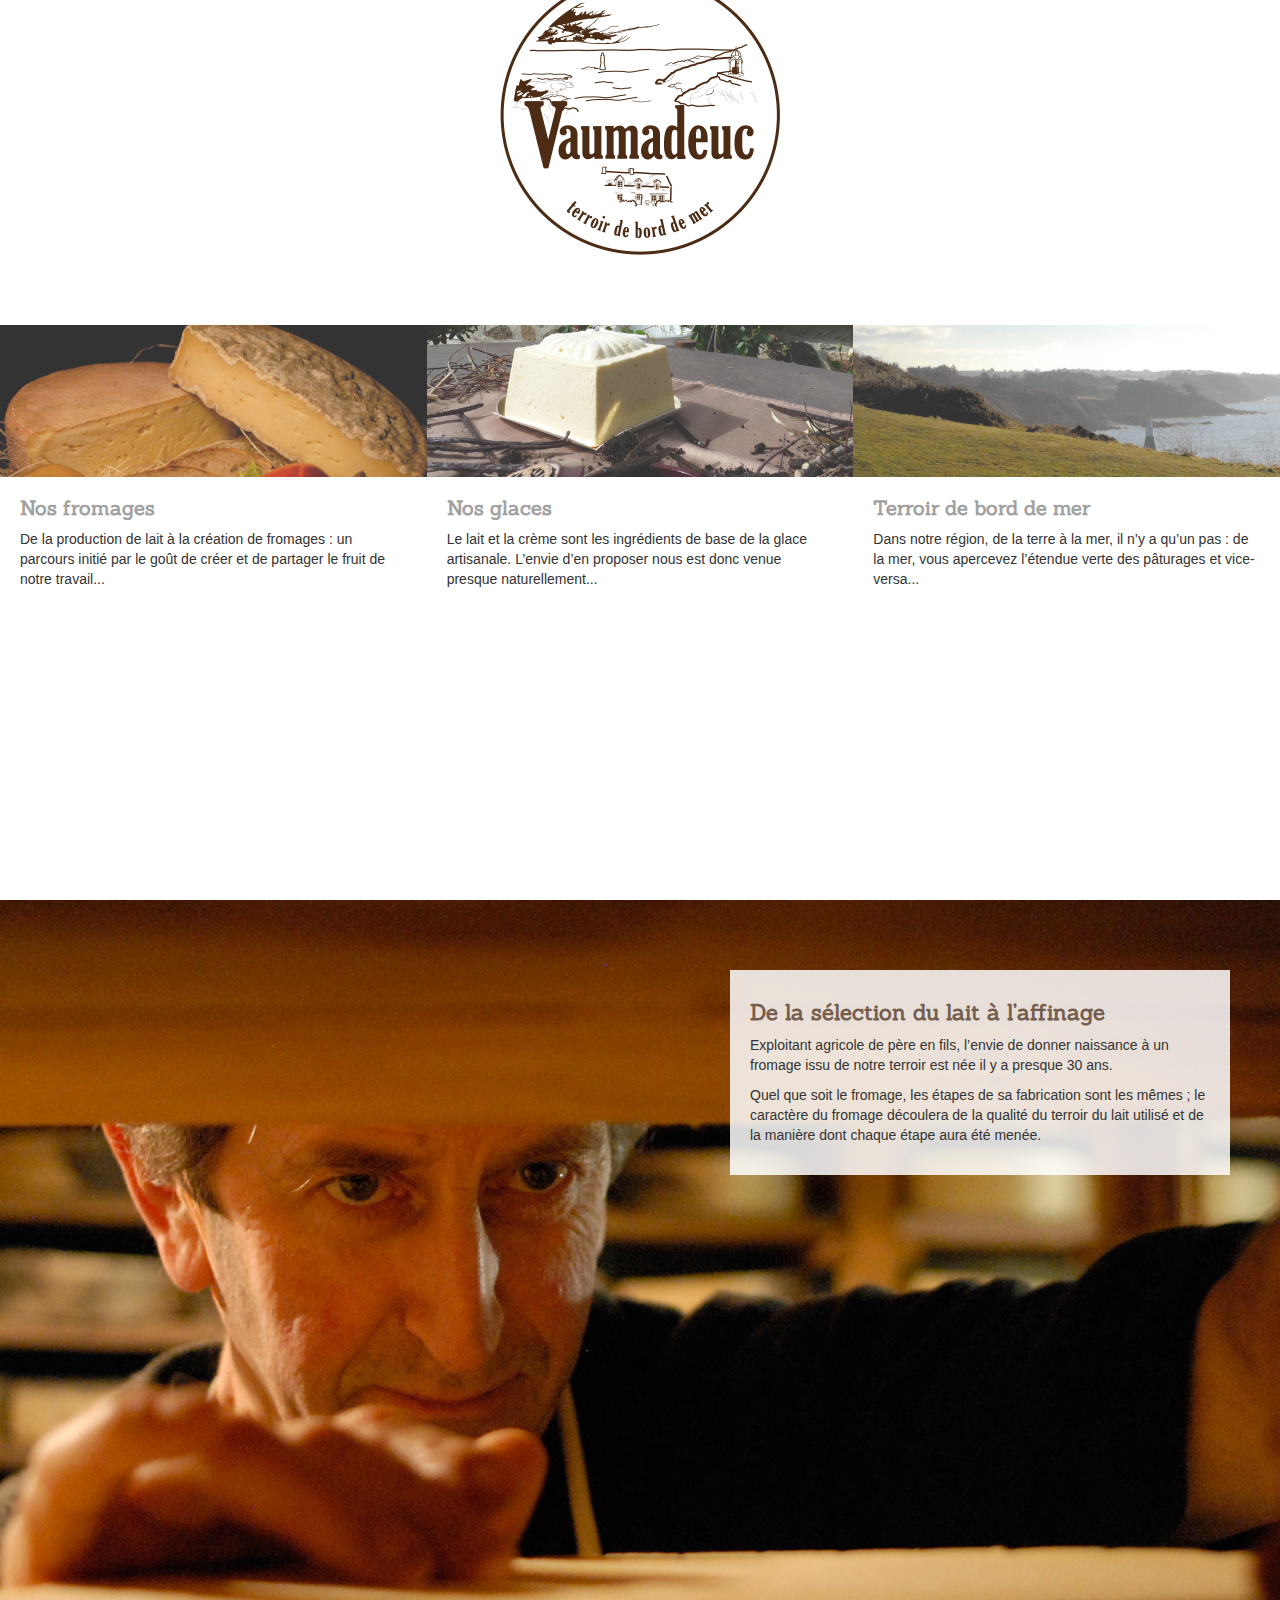
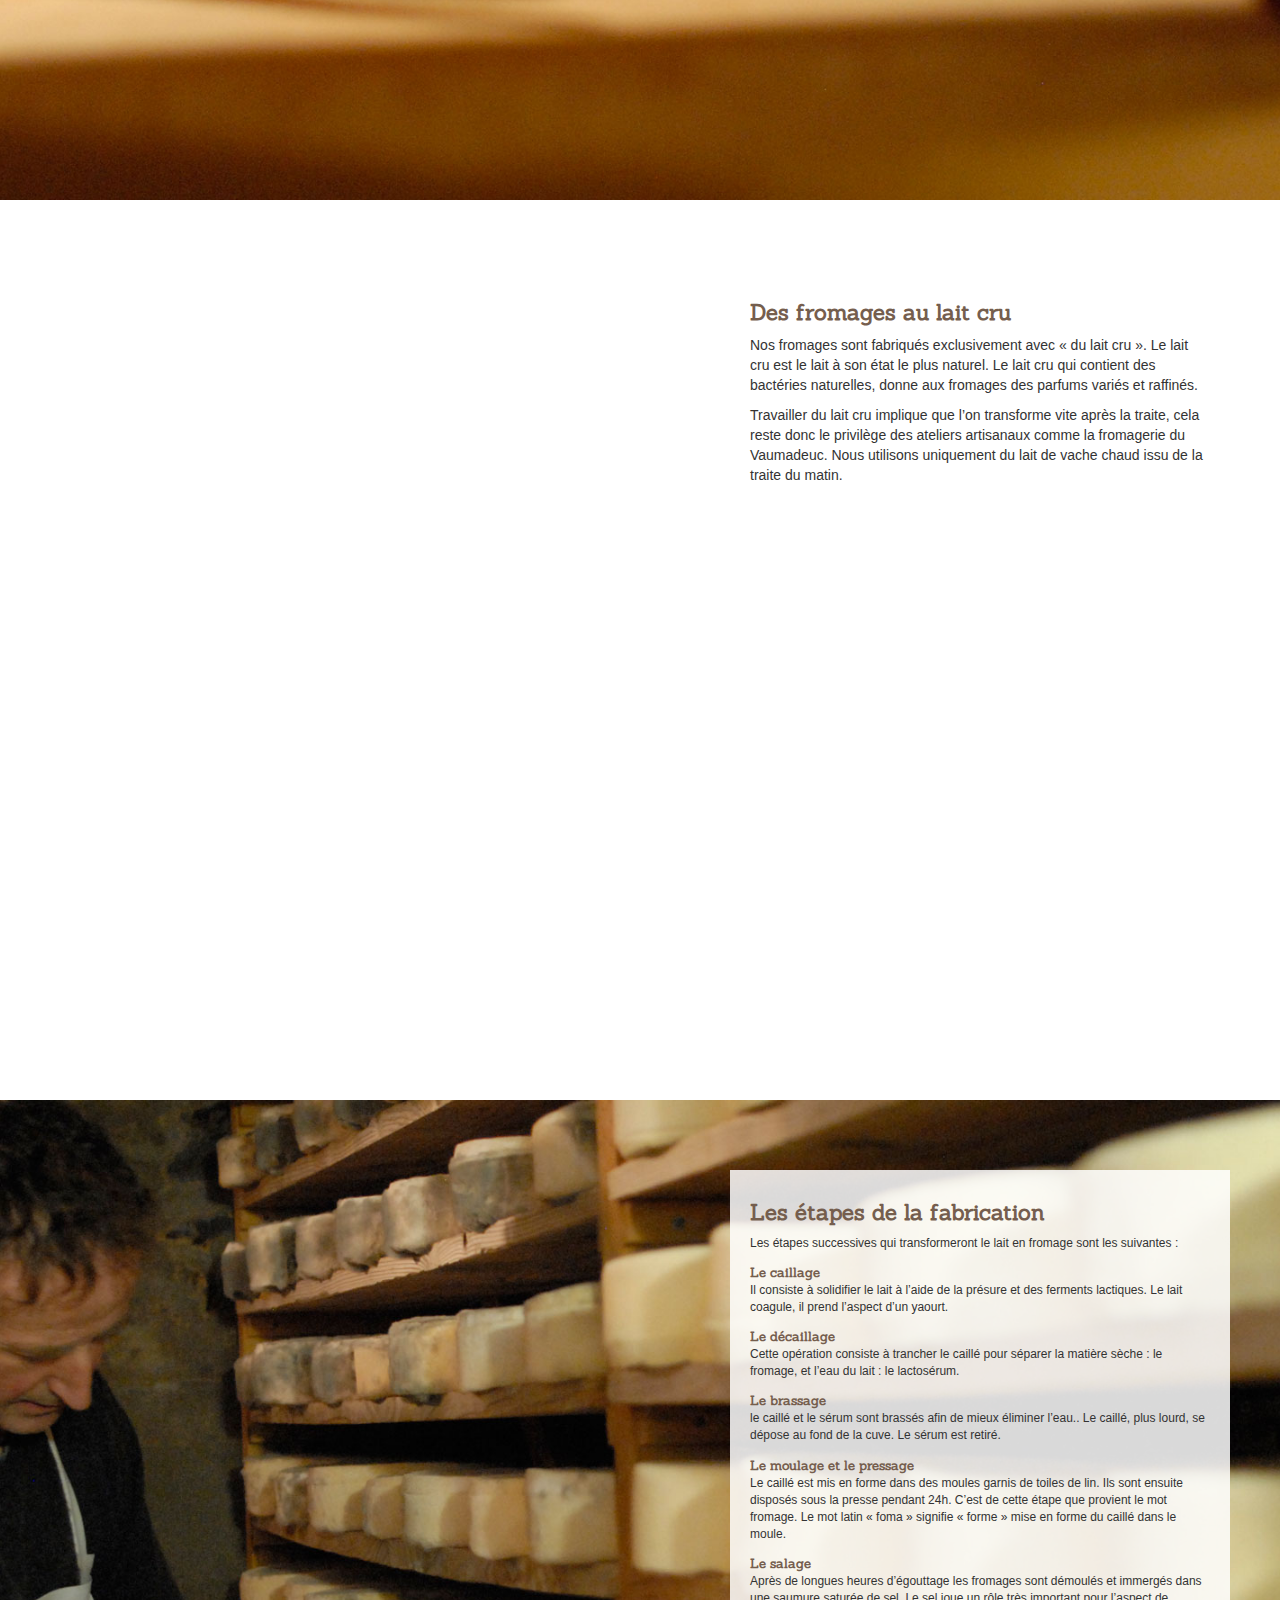
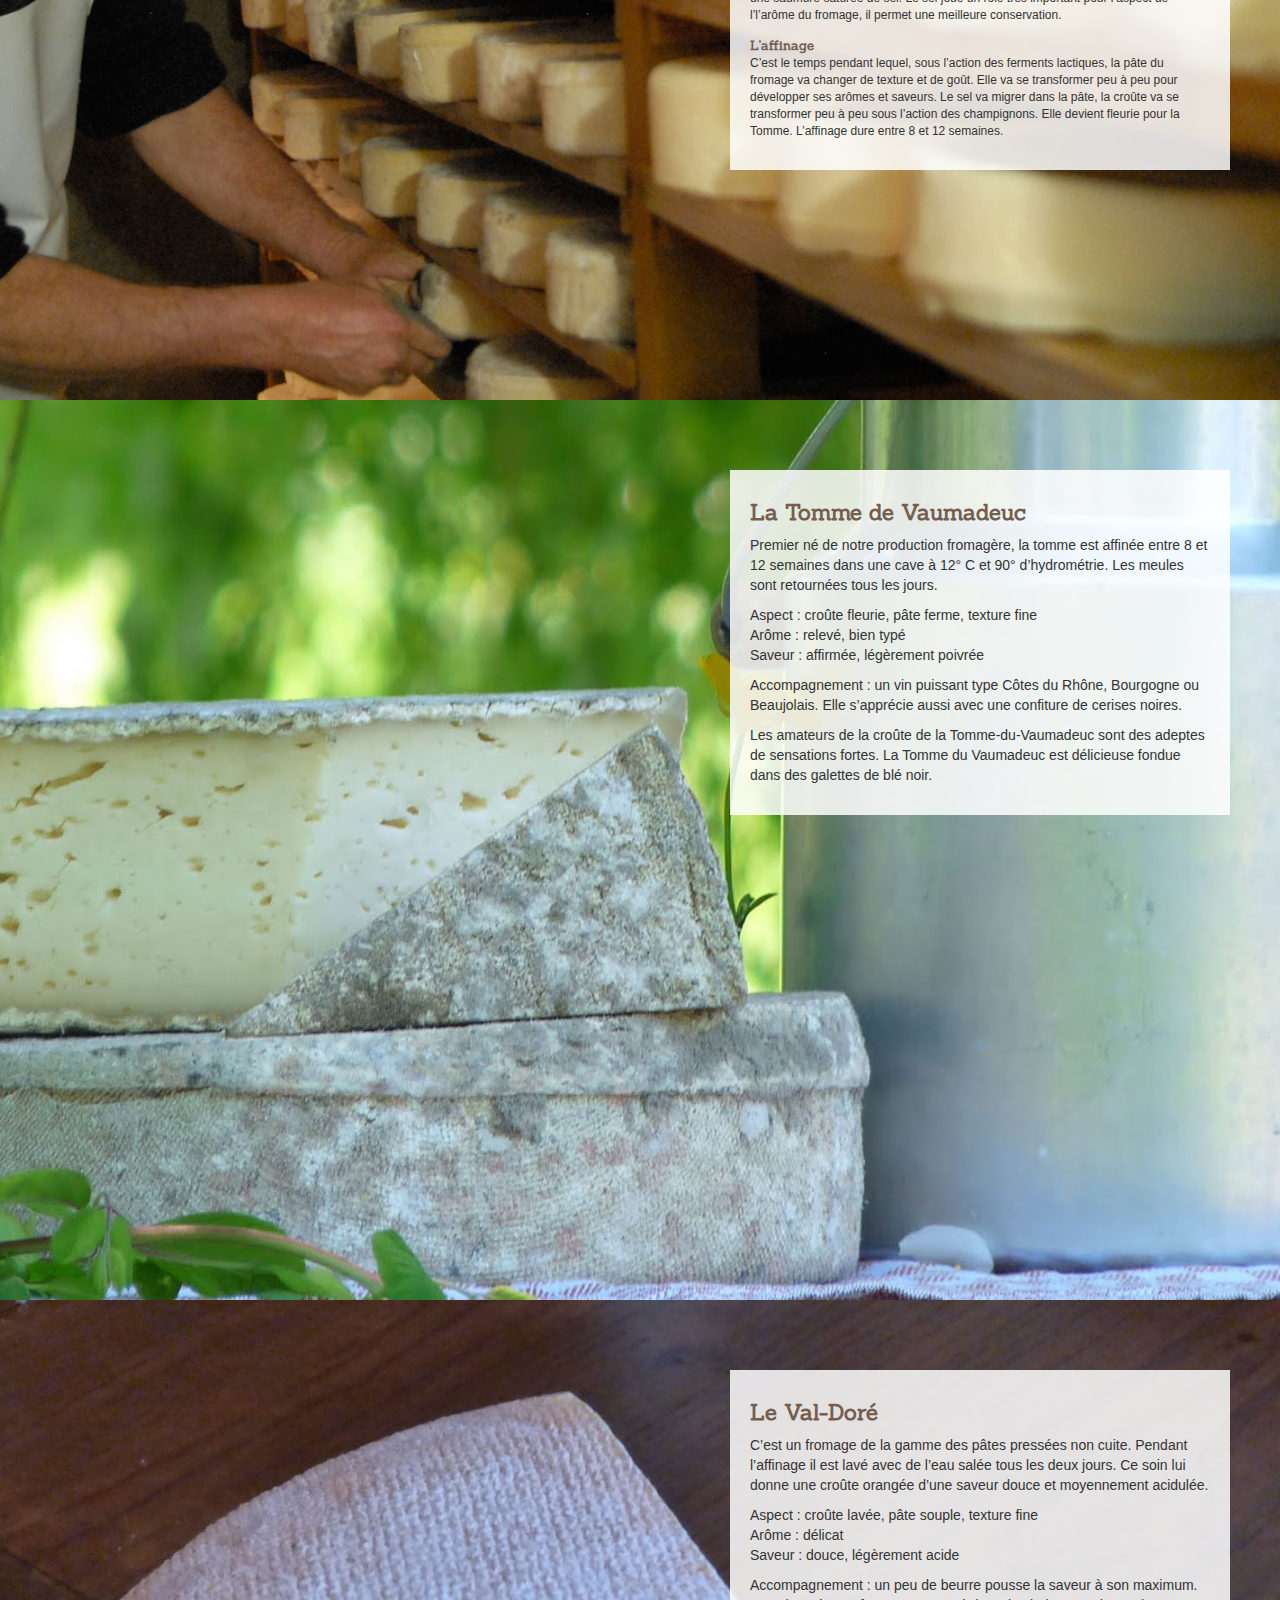
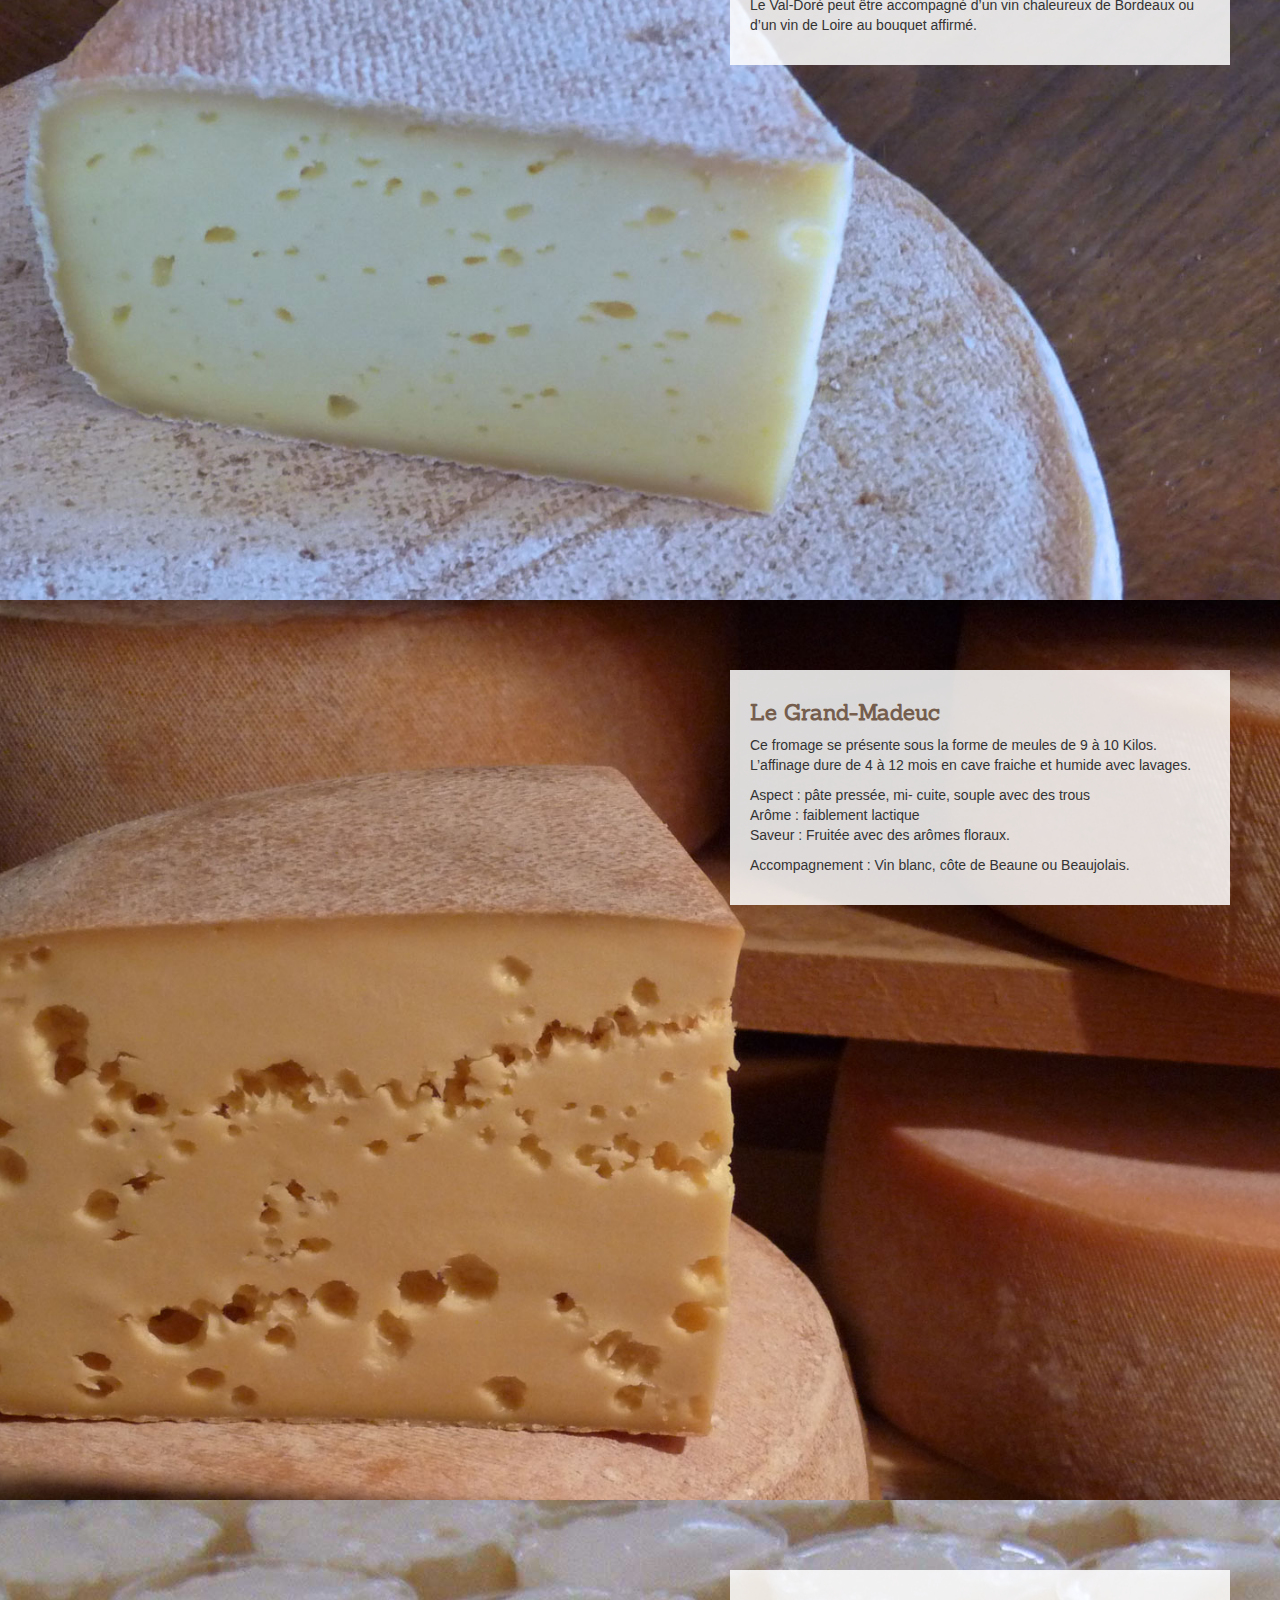
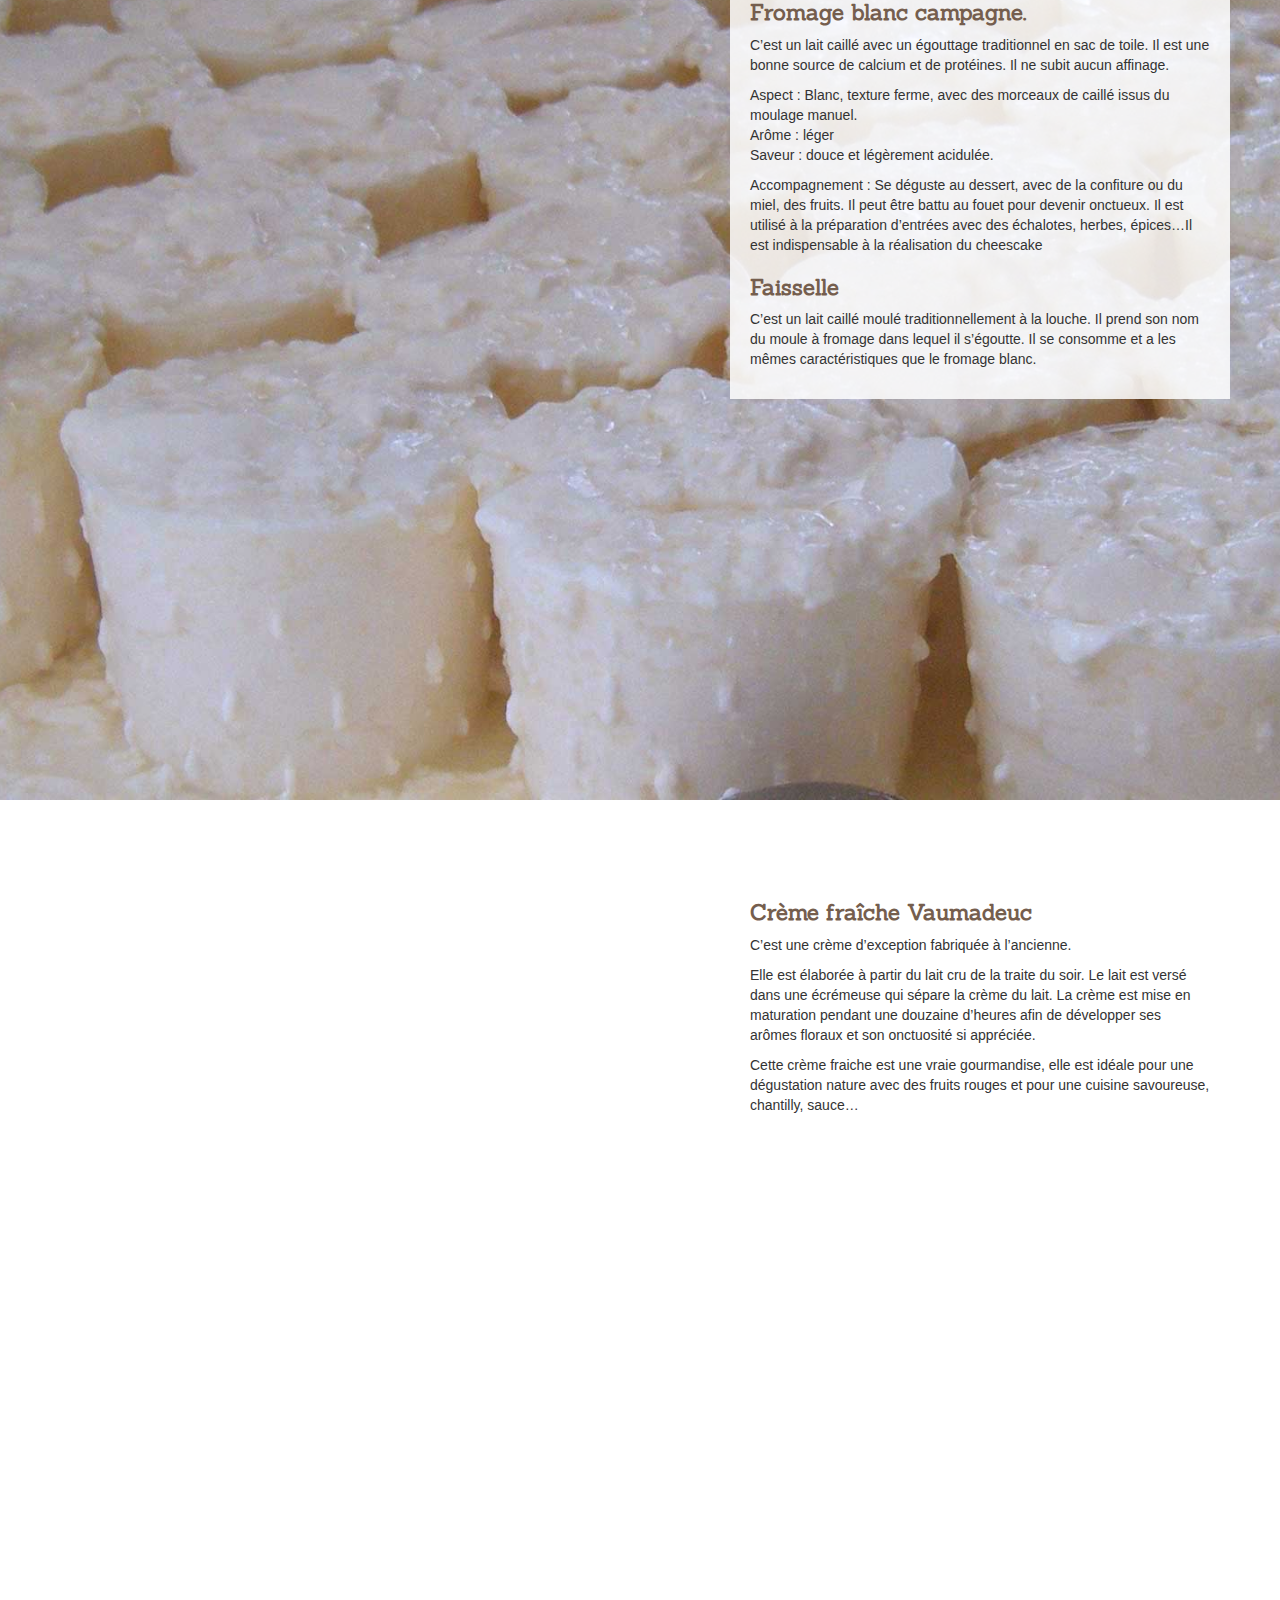
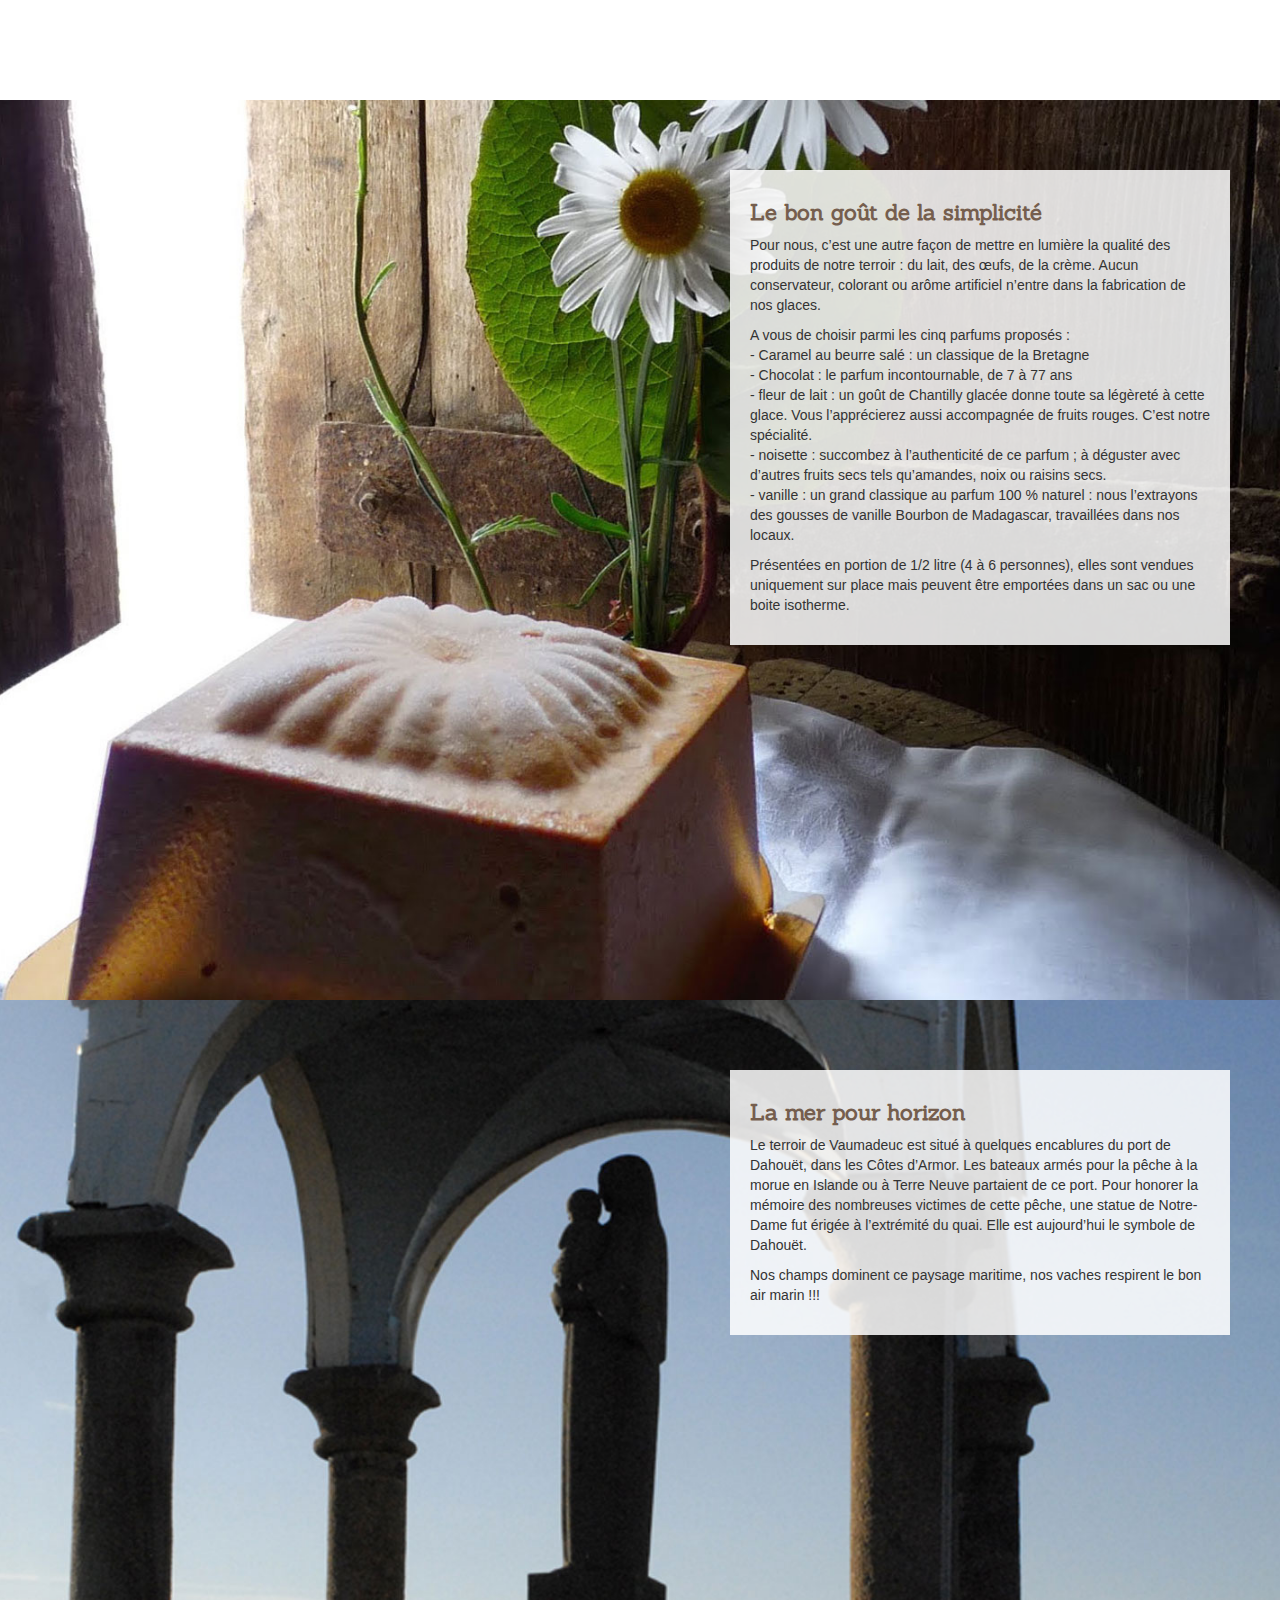
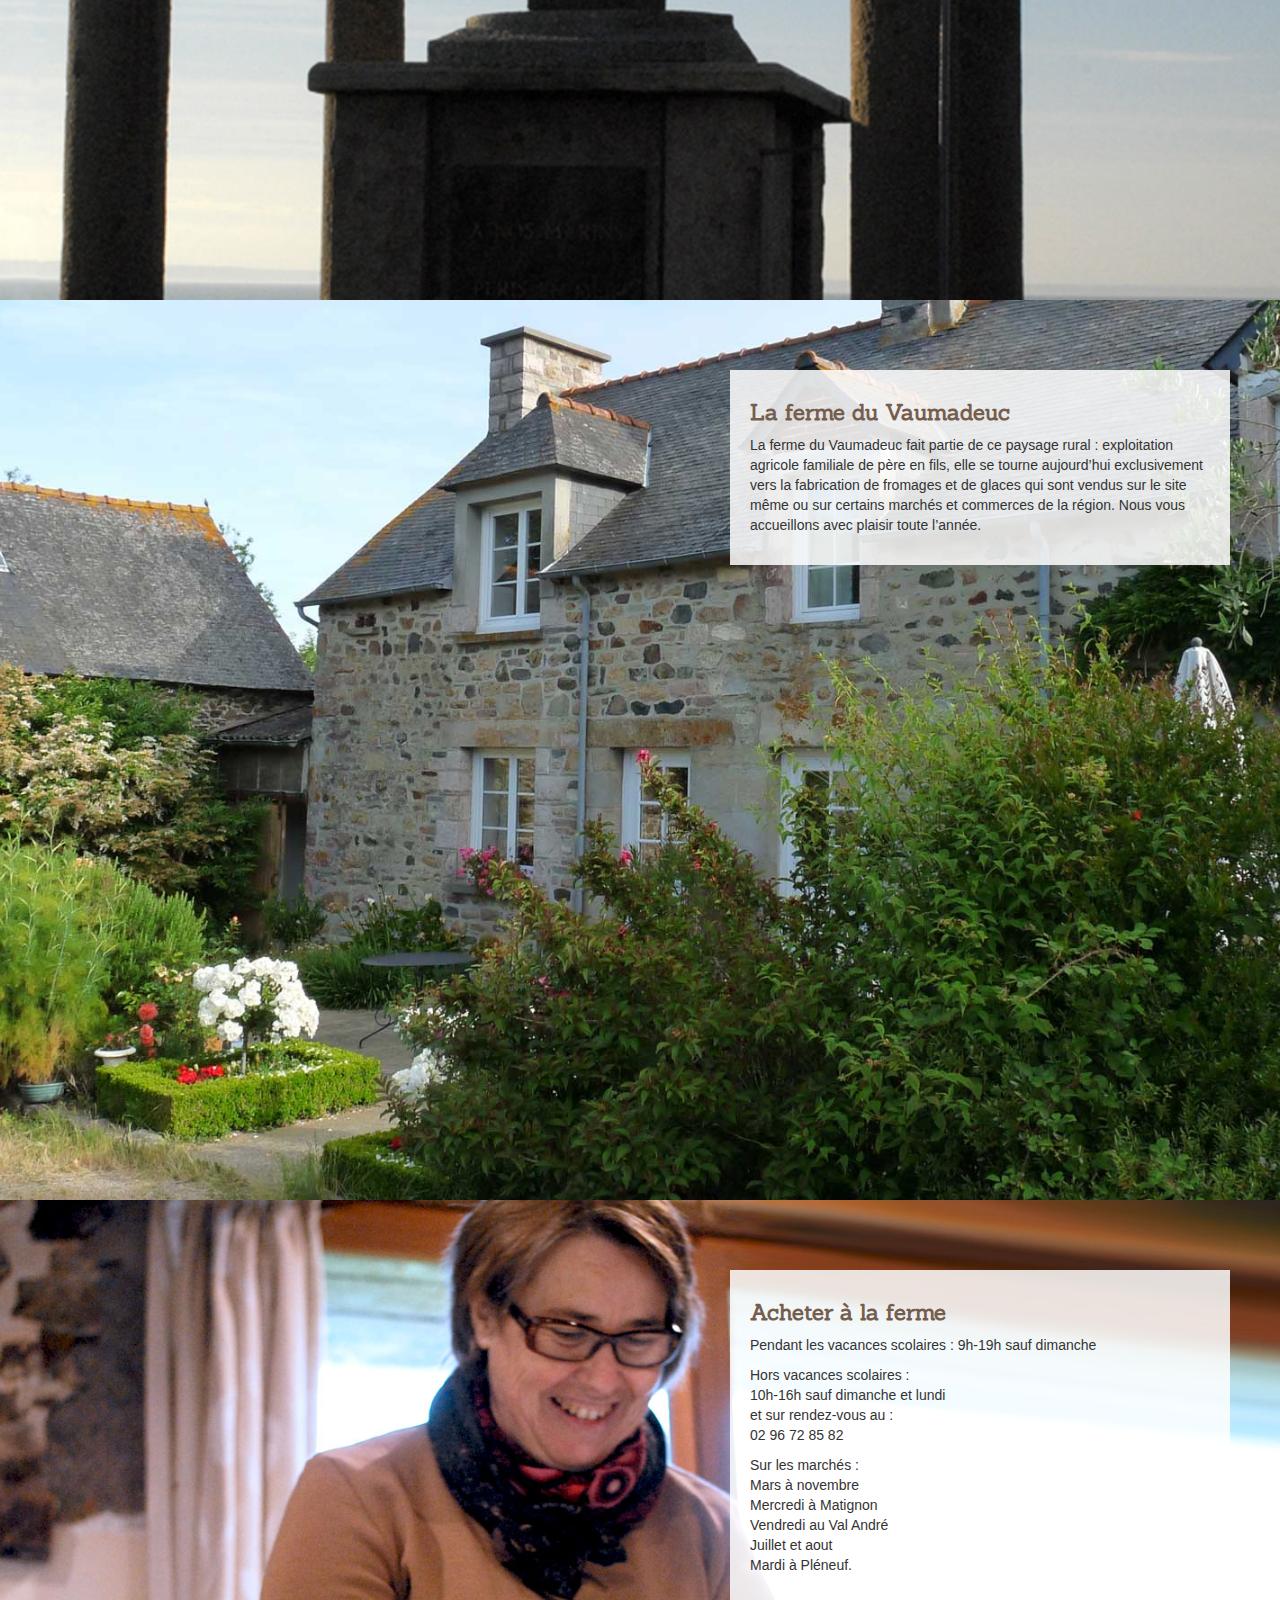
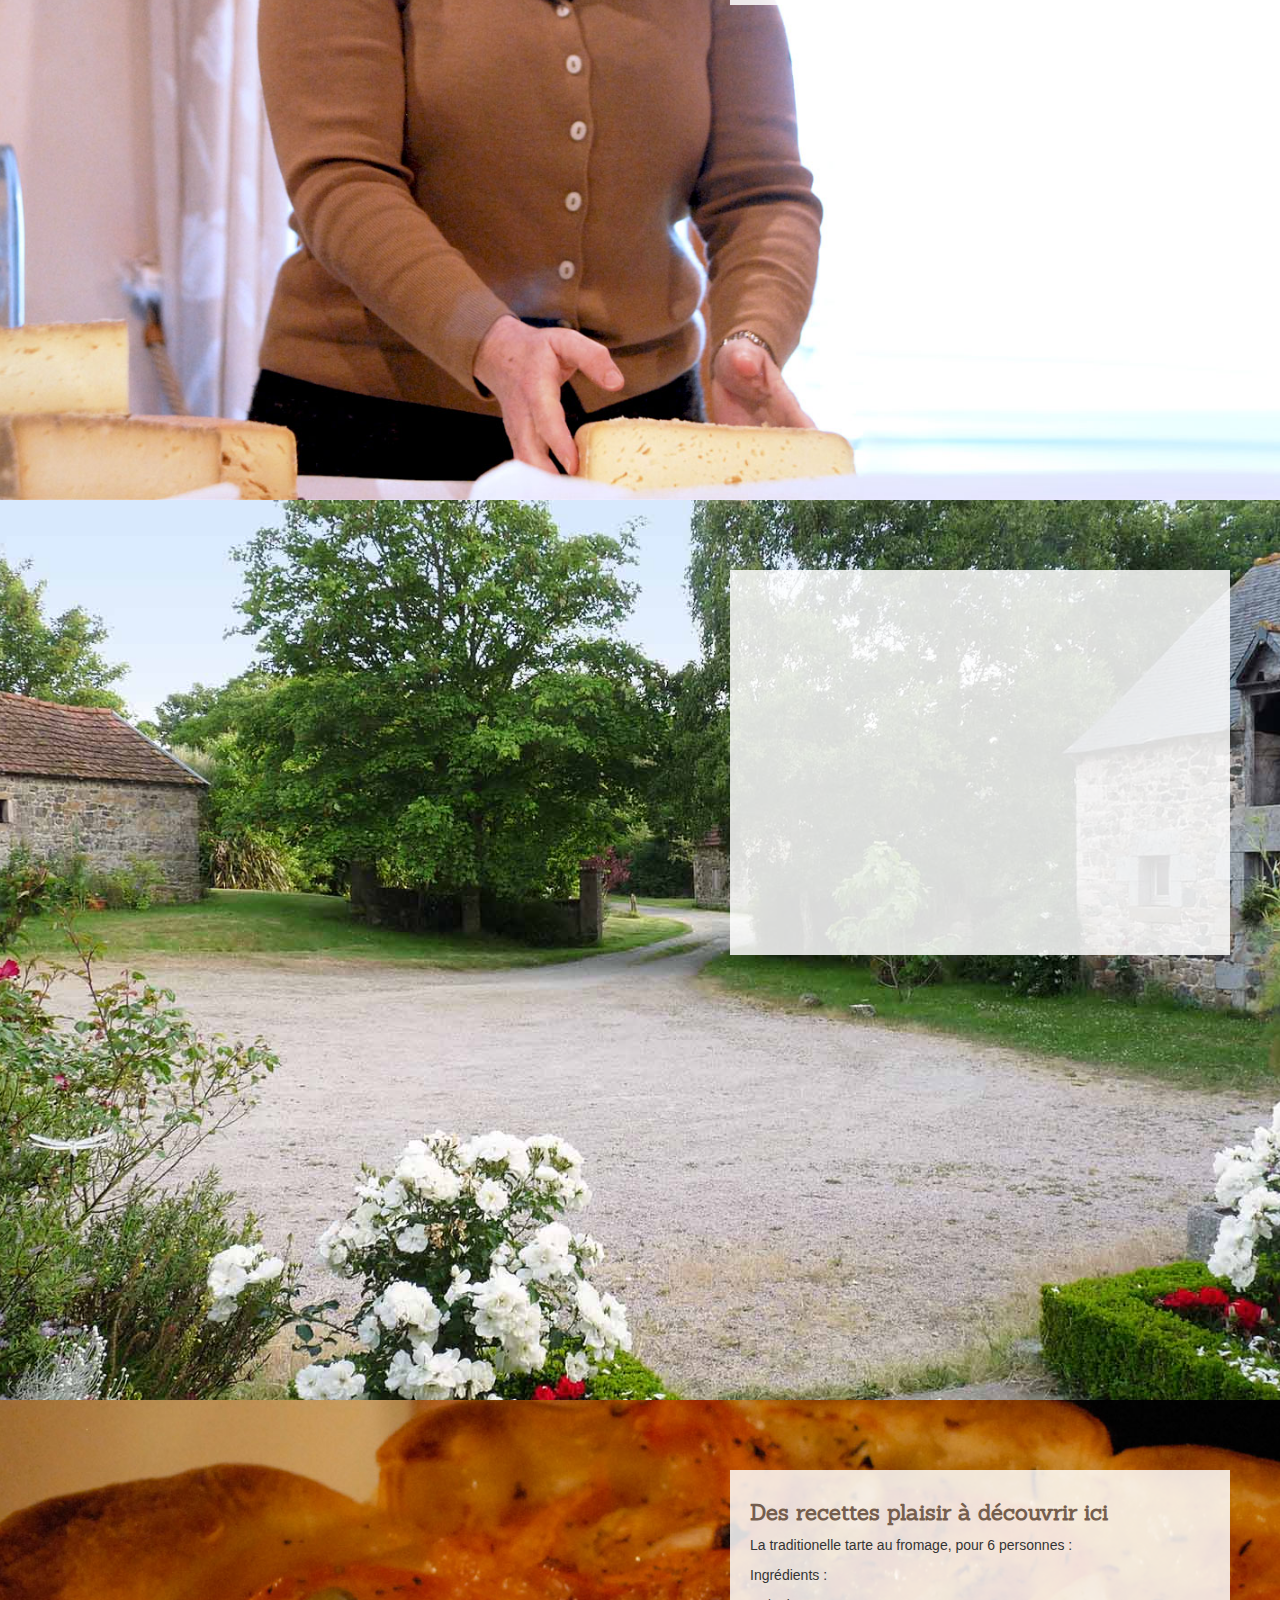
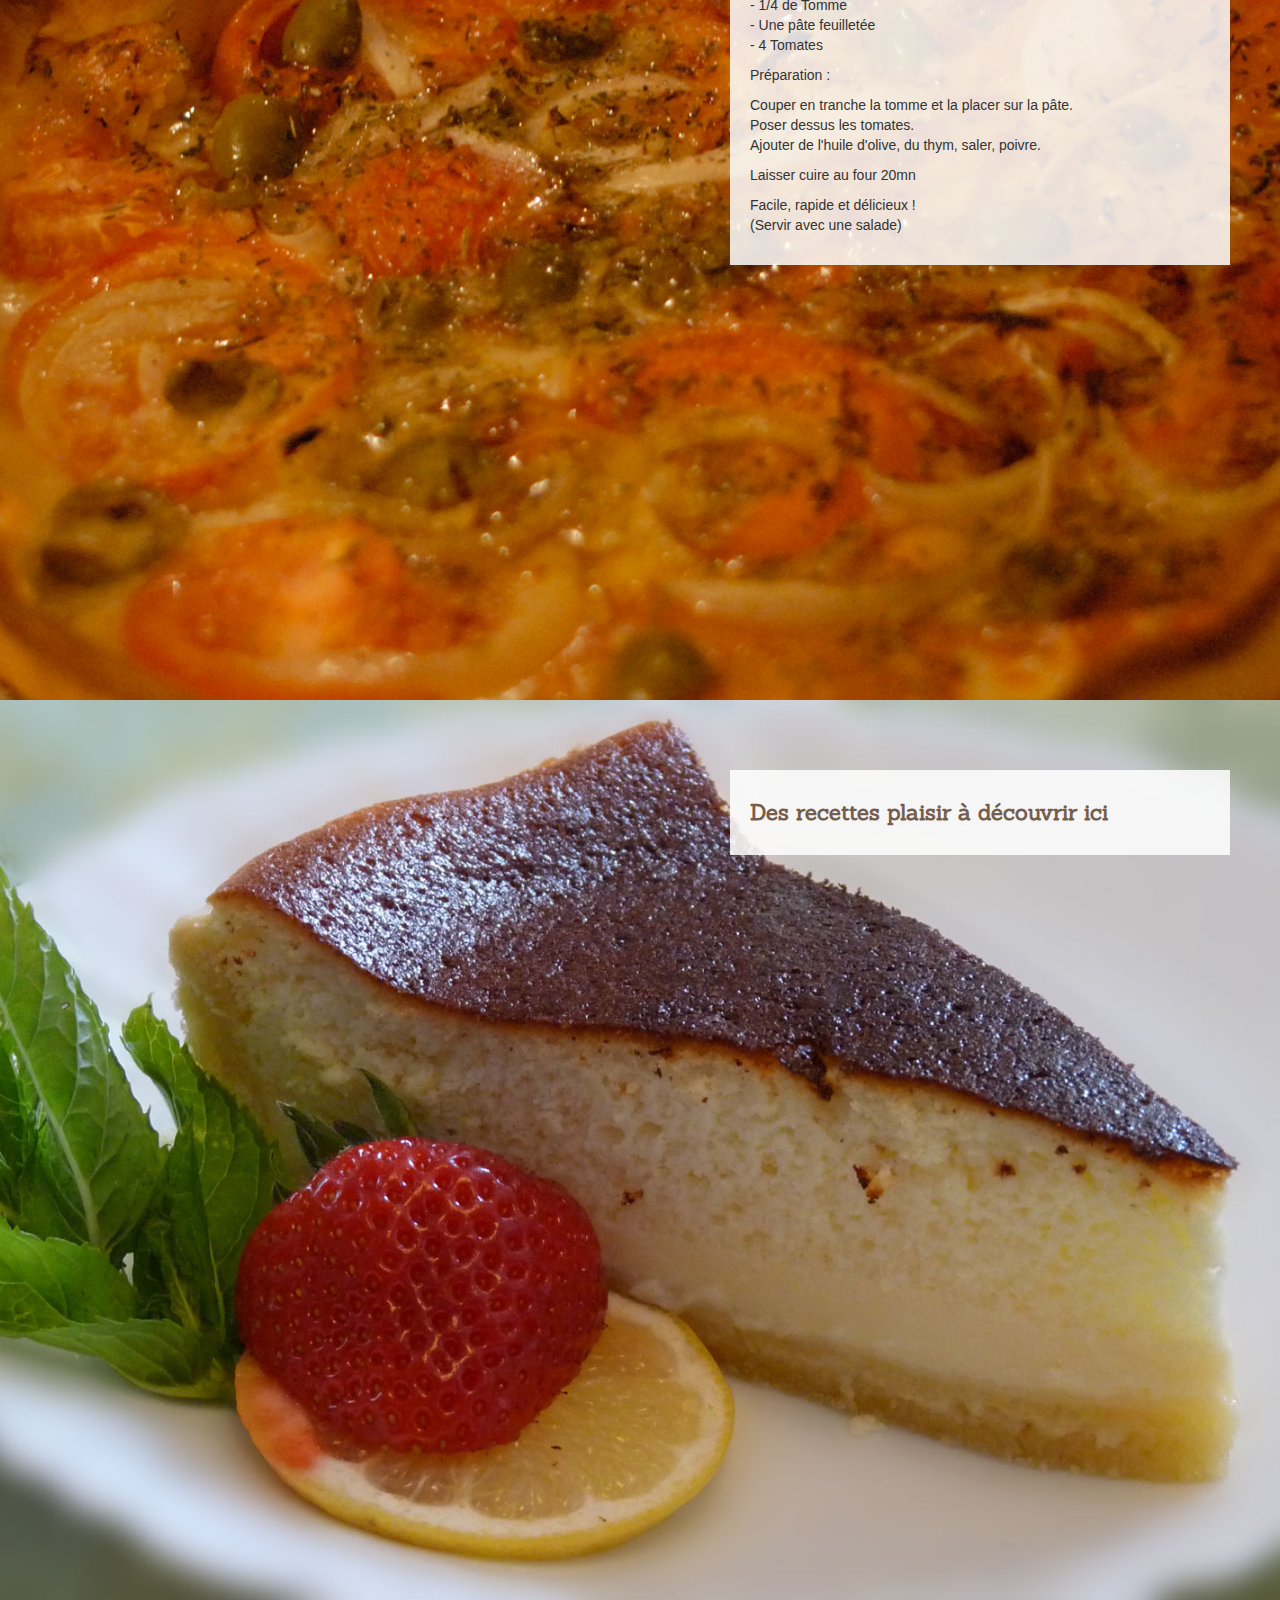
==== index.html @ 74f33602 "photos et légendes" ====
<!DOCTYPE html>
<html lang="fr">

<head>
    <meta charset="utf-8">
    <meta http-equiv="X-UA-Compatible" content="IE=edge">
    <meta name="viewport" content="width=device-width, initial-scale=1">
    <title>Les Fermes Vaumadeuc</title>
    <script src="assets/jquery-1.11.3.min.js" type="text/javascript" charset="utf-8"></script>
    <script src="assets/jquery.easing.min.js" type="text/javascript" charset="utf-8"></script>
    <script src="assets/jquery.fullPage.min.js" type="text/javascript" charset="utf-8"></script>
    <script src="assets/jquery.slimscroll.min.js" type="text/javascript" charset="utf-8"></script>
    <script src="assets/script.js" type="text/javascript" charset="utf-8"></script>

    <link href="http://netdna.bootstrapcdn.com/bootstrap/3.1.1/css/bootstrap.min.css" rel="stylesheet">

    <link href='http://fonts.googleapis.com/css?family=Sanchez' rel='stylesheet' type='text/css'>


    <link rel="stylesheet" href="assets/jquery.fullPage.css" type="text/css" media="screen">
    <link rel="stylesheet" href="assets/styles.css" type="text/css" media="screen">
</head>

<body>
    <!-- Navigation -->
    <nav class="navbar navbar-default navbar-fixed-top top-nav-collapse" role="navigation">
        <div class="container">
            <div class="navbar-header page-scroll">
                <a class="navbar-brand page-scroll" href="#page-top">
                    <img id="logo-vaumadeuc-petit" src="assets/Logo_site_petit.png" alt="">
                    <img id="logo-signature" src="assets/signature_300x50px.png" alt="">
                </a>
            </div>
            <!-- Collect the nav links, forms, and other content for toggling -->
            <div class="collapse navbar-collapse navbar-ex1-collapse">
                <ul class="nav navbar-nav">
                    <!-- Hidden li included to remove active class from about link when scrolled up past about section -->
                    <li class="hidden">
                        <a class="page-scroll" href="#page-top"></a>
                    </li>
                    <li>
                        <a class="page-scroll" href="#fromagerie">Nos fromages</a>
                    </li>
                    <li>
                        <a class="page-scroll" href="#glaces">Nos glaces</a>
                    </li>
                    <li>
                        <a class="page-scroll" href="#visiter">Terroir de bord de mer</a>
                    </li>
                    <li>
                        <a class="page-scroll" href="#recettes">Recettes</a>
                    </li>
                    <li>
                        <a class="page-scroll" href="#acheter">Acheter en ligne</a>
                    </li>
                </ul>
            </div>
            <!-- /.navbar-collapse -->
        </div>
        <!-- /.container -->
    </nav>
    <div id="fullpage">

        <section id="accueil" class="accueil-section section">
            <div class="container">
                <div class="row">
                    <img class="logo-vaumadeuc" src="assets/Logo_site_accueil.png" alt="logo">
                </div>
            </div>
            <div class="container-fluid">
                <div class="row">
                    <div id="accueil-fromages" class="col-sm-4">
                        <a class="page-scroll accueil-fromages" href="#fromagerie">
                            <img src="assets/accueil_fromages.jpg" alt="fromages">
                        </a>
                        <h2>Nos fromages</h2>
                        <p>De la production de lait à la création de fromages : un parcours initié par le goût de créer et de partager le fruit de notre travail...</p>
                    </div>
                    <div id="accueil-glaces" class="col-sm-4">
                        <a class="page-scroll accueil-glaces" href="#glaces">
                            <img src="assets/accueil_glaces.jpg" alt="glaces">
                        </a>
                        <h2>Nos glaces</h2>
                        <p>Le lait et la crème sont les ingrédients de base de la glace artisanale. L’envie d’en proposer nous est donc venue presque naturellement...</p>
                    </div>
                    <div id="accueil-visiter" class="col-sm-4">
                        <a class="page-scroll accueil-visiter" href="#visiter">
                            <img src="assets/accueil_visiter.jpg" alt="visiter">
                        </a>
                        <h2>Terroir de bord de mer</h2>
                        <p>Dans notre région, de la terre à la mer, il n’y a qu’un pas : de la mer, vous apercevez l’étendue verte des pâturages et vice-versa...</p>
                    </div>
                </div>
            </div>
        </section>
        <!-- fromagerie Section -->
        <section id="fromagerie" class="fromagerie1-section">
            <article>
                <h2>De la sélection du lait à l’affinage</h2>
                <p>Exploitant agricole de père en fils, l’envie de donner naissance à un fromage issu de notre terroir est née il y a presque 30 ans.</p>
                <p>
                    Quel que soit le fromage, les étapes de sa fabrication sont les mêmes ; le caractère du fromage découlera de la qualité du terroir du lait utilisé et de la manière dont chaque étape aura été menée.</p>
            </article>
        </section>
        <section id="fromagerie2" class="fromagerie2-section">
			<article>
				<h2>Des fromages au lait cru</h2>
                <p>Nos fromages sont fabriqués exclusivement avec « du lait cru ». Le lait cru est le lait à son état le plus naturel. Le lait cru qui contient des bactéries naturelles, donne aux fromages des parfums variés et raffinés.</p>
                <p>
                    Travailler du lait cru implique que l’on transforme vite après la traite, cela reste donc le privilège des ateliers artisanaux comme la fromagerie du Vaumadeuc. Nous utilisons uniquement du lait de vache chaud issu de la traite du matin.</p>
            </article>
        </section>
        <section id="fromagerie3" class="fromagerie3-section">
            <article>
                <h2>Les étapes de la fabrication</h2>
                <p>Les étapes successives qui transformeront le lait en fromage sont les suivantes :</p>
                <h3>Le caillage</h3>
                <p>Il consiste à solidifier le lait à l’aide de la présure et des ferments lactiques. Le lait coagule, il prend l’aspect d’un yaourt.</p>
                <h3>Le décaillage</h3>
                <p>Cette opération consiste à trancher le caillé pour séparer la matière sèche : le fromage, et l’eau du lait : le lactosérum.</p>
                <h3>Le brassage</h3>
                <p>le caillé et le sérum sont brassés afin de mieux éliminer l’eau.. Le caillé, plus lourd, se dépose au fond de la cuve. Le sérum est retiré.</p>
                <h3>Le moulage et le pressage</h3>
                <p>Le caillé est mis en forme dans des moules garnis de toiles de lin. Ils sont ensuite disposés sous la presse pendant 24h. C’est de cette étape que provient le mot fromage. Le mot latin « foma » signifie « forme » mise en forme du caillé
                    dans le moule.</p>
                <h3>Le salage</h3>
                <p>Après de longues heures d’égouttage les fromages sont démoulés et immergés dans une saumure saturée de sel. Le sel joue un rôle très important pour l’aspect de l’l’arôme du fromage, il permet une meilleure conservation.</p>
                <h3>L'affinage</h3>
                <p>C’est le temps pendant lequel, sous l’action des ferments lactiques, la pâte du fromage va changer de texture et de goût. Elle va se transformer peu à peu pour développer ses arômes et saveurs. Le sel va migrer dans la pâte, la croûte
                    va se transformer peu à peu sous l’action des champignons. Elle devient fleurie pour la Tomme. L’affinage dure entre 8 et 12 semaines.</p>
            </article>
        </section>
        <section id="fromagerie4" class="fromagerie4-section">
            <article>
                <h2>La Tomme de Vaumadeuc</h2>
                <p>Premier né de notre production fromagère, la tomme est affinée entre 8 et 12 semaines dans une cave à 12° C et 90° d’hydrométrie. Les meules sont retournées tous les jours.</p>
                <p>
                    Aspect : croûte fleurie, pâte ferme, texture fine
                    <br> Arôme : relevé, bien typé
                    <br> Saveur : affirmée, légèrement poivrée</p>
                <p>Accompagnement : un vin puissant type Côtes du Rhône, Bourgogne ou Beaujolais. Elle s’apprécie aussi avec une confiture de cerises noires. </p>
                <p>
                    Les amateurs de la croûte de la Tomme-du-Vaumadeuc sont des adeptes de sensations fortes. La Tomme du Vaumadeuc est délicieuse fondue dans des galettes de blé noir.</p>
            </article>
        </section>
        <section id="fromagerie5" class="fromagerie5-section">
            <article>
                <h2>Le Val-Doré</h2>
                <p>C’est un fromage de la gamme des pâtes pressées non cuite. Pendant l’affinage il est lavé avec de l’eau salée tous les deux jours. Ce soin lui donne une croûte orangée d’une saveur douce et moyennement acidulée.</p>
                <p>
                    Aspect : croûte lavée, pâte souple, texture fine
                    <br> Arôme : délicat
                    <br> Saveur : douce, légèrement acide</p>
                <p>Accompagnement : un peu de beurre pousse la saveur à son maximum. Le Val-Doré peut être accompagné d’un vin chaleureux de Bordeaux ou d’un vin de Loire au bouquet affirmé.</p>
            </article>
        </section>
        <section id="fromagerie6" class="fromagerie6-section">
            <article>
                <h2>Le Grand-Madeuc</h2>
                <p>Ce fromage se présente sous la forme de meules de 9 à 10 Kilos. L’affinage dure de 4 à 12 mois en cave fraiche et humide avec lavages.</p>
                <p>Aspect : pâte pressée, mi- cuite, souple avec des trous
                    <br> Arôme : faiblement lactique
                    <br> Saveur : Fruitée avec des arômes floraux.</p>
                <p>Accompagnement : Vin blanc, côte de Beaune ou Beaujolais.</p>
            </article>
        </section>
        <section id="fromagerie7" class="fromagerie7-section">
            <article>
                <h2>Fromage blanc campagne.</h2>
                <p>C’est un lait caillé avec un égouttage traditionnel en sac de toile. Il est une bonne source de calcium et de protéines. Il ne subit aucun affinage. </p>
                <p>Aspect : Blanc, texture ferme, avec des morceaux de caillé issus du moulage manuel.
                    <br> Arôme : léger
                    <br> Saveur : douce et légèrement acidulée.</p>
                <p>Accompagnement : Se déguste au dessert, avec de la confiture ou du miel, des fruits. Il peut être battu au fouet pour devenir onctueux. Il est utilisé à la préparation d’entrées avec des échalotes, herbes, épices…Il est indispensable à
                    la réalisation du cheescake</p>
                <h2>Faisselle</h2>
                <p>C’est un lait caillé moulé traditionnellement à la louche. Il prend son nom du moule à fromage dans lequel il s’égoutte. Il se consomme et a les mêmes caractéristiques que le fromage blanc.</p>
            </article>
        </section>
        <section id="fromagerie8" class="fromagerie8-section">
            <article>
                <h2>Crème fraîche Vaumadeuc</h2>
                <p>C’est une crème d’exception fabriquée à l’ancienne.</p>
                <p>
                    Elle est élaborée à partir du lait cru de la traite du soir. Le lait est versé dans une écrémeuse qui sépare la crème du lait. La crème est mise en maturation pendant une douzaine d’heures afin de développer ses arômes floraux et son onctuosité si appréciée.</p>
                <p>
                    Cette crème fraiche est une vraie gourmandise, elle est idéale pour une dégustation nature avec des fruits rouges et pour une cuisine savoureuse, chantilly, sauce…</p>
            </article>
        </section>
        <!-- glaces Section -->
        <section id="glaces" class="glaces-section section">
            <article>
                <h2>Le bon goût de la simplicité</h2>
                <p>Pour nous, c’est une autre façon de mettre en lumière la qualité des produits de notre terroir : du lait, des œufs, de la crème. Aucun conservateur, colorant ou arôme artificiel n’entre dans la fabrication de nos glaces.</p>
                <p>A vous de choisir parmi les cinq parfums proposés :
                    <br> - Caramel au beurre salé : un classique de la Bretagne
                    <br> - Chocolat : le parfum incontournable, de 7 à 77 ans
                    <br> - fleur de lait : un goût de Chantilly glacée donne toute sa légèreté à cette glace. Vous l’apprécierez aussi accompagnée de fruits rouges. C’est notre spécialité.
                    <br> - noisette : succombez à l’authenticité de ce parfum ; à déguster avec d’autres fruits secs tels qu’amandes, noix ou raisins secs.
                    <br> - vanille : un grand classique au parfum 100 % naturel : nous l’extrayons des gousses de vanille Bourbon de Madagascar, travaillées dans nos locaux.</p>
                <p>Présentées en portion de 1/2 litre (4 à 6 personnes), elles sont vendues uniquement sur place mais peuvent être emportées dans un sac ou une boite isotherme.</p>
            </article>
        </section>
        <!-- visiter Section -->
        <section id="visiter" class="visiter1-section">
            <article>
                <h2>La mer pour horizon</h2>
                <p>Le terroir de Vaumadeuc est situé à quelques encablures du port de Dahouët, dans les Côtes d’Armor. Les bateaux armés pour la pêche à la morue en Islande ou à Terre Neuve partaient de ce port. Pour honorer la mémoire des nombreuses victimes
                    de cette pêche, une statue de Notre-Dame fut érigée à l’extrémité du quai. Elle est aujourd’hui le symbole de Dahouët.</p>
                <p>
                    Nos champs dominent ce paysage maritime, nos vaches respirent le bon air marin !!!</p>
            </article>
        </section>
        <section id="visiter2" class="visiter2-section">
            <article>
                <h2>La ferme du Vaumadeuc</h2>
                <p>La ferme du Vaumadeuc fait partie de ce paysage rural : exploitation agricole familiale de père en fils, elle se tourne aujourd’hui exclusivement vers la fabrication de fromages et de glaces qui sont vendus sur le site même ou sur certains
                    marchés et commerces de la région. Nous vous accueillons avec plaisir toute l’année.</p>
                <p>
            </article>
        </section>
        <section id="visiter3" class="visiter3-section">
            <article>
                <h2>Acheter à la ferme</h2>
                    <p>Pendant les vacances scolaires : 9h-19h sauf dimanche</p>
                <p>
                    Hors vacances scolaires :
                    <br> 10h-16h sauf dimanche et lundi
                    <br> et sur rendez-vous au :
                    <br> 02 96 72 85 82</p>
                <p>
                    Sur les marchés :
                    <br> Mars à novembre
                    <br> Mercredi à Matignon
                    <br> Vendredi au Val André
                    <br> Juillet et aout
                    <br> Mardi à Pléneuf.
                </p>
            </article>
        </section>
        <section id="acheter" class="acheter-section">
            <article>
                <iframe src="https://docs.google.com/forms/d/1x6xiiRZqnahD2-7J3jLUcFjTjz3H2a2DnRhAD0hF0n0/viewform?embedded=true" width="450" height="420" frameborder="0" marginheight="0" style="overflow: hidden; margin-top: -70px" scrolling="no" marginwidth="0">Loading...</iframe>
            </article>
        </section>
        <!-- recettes Section -->
        <section id="recette1" class="recette1-section">
            <article>
                <h2>Des recettes plaisir à découvrir ici</h2>
                <p>La traditionelle tarte au fromage, pour 6 personnes :
                </p>
                <p>Ingrédients :
                </p>
                <p>- 1/4 de Tomme
                    <br>- Une pâte feuilletée
                    <br>- 4 Tomates
                </p>
                <p>Préparation :
                </p>
                <p>Couper en tranche la tomme et la placer sur la pâte.
                    <br>Poser dessus les tomates.
                    <br>Ajouter de l'huile d'olive, du thym, saler, poivre.
                </p>
                <p>Laisser cuire au four 20mn
                </p>
                <p>Facile, rapide et délicieux !
                    <br>(Servir avec une salade)
                </p>
            </article>
        </section>
		
        <section id="recette2" class="recette2-section">
            <article>
                <h2>Des recettes plaisir à découvrir ici</h2>
                <p></p>
            </article>
        </section>
    </div>
    <script>
        $(document).ready(function() {
            if (document.body.clientWidth > 769) {


                $('#fullpage').fullpage({
                    //Navigation
                    // menu: true,
                    // lockAnchors: true,
                    // anchors:['', 'fromagerie1'],
                    navigation: true,
                    navigationPosition: 'left',
                    navigationTooltips: ['Accueil','Sélection du lait','Le lait cru','La fabrication','La Tomme','Le Val Doré','Le Grand Madeuc','Le fromage blanc','La crème fraîche','Les glaces','Au bord de mer','La ferme du Vaumadeuc','Acheter à la ferme','Acheter à la ferme','Les recettes','Les recettes'],
                    // showActiveTooltip: false,
                    // slidesNavigation: true,
                    // slidesNavPosition: 'bottom',

                    //Scrolling
                    // css3: true,
                    // scrollingSpeed: 700,
                    // autoScrolling: true,
                    // fitToSection: true,
                    scrollBar: true,
                    // easing: 'easeInOutCubic',
                    // easingcss3: 'ease',
                    // loopBottom: false,
                    // loopTop: false,
                    // loopHorizontal: true,
                    // continuousVertical: false,
                    // normalScrollElements: '#element1, .element2',
                    // scrollOverflow: false,
                    // touchSensitivity: 15,
                    // normalScrollElementTouchThreshold: 5,

                    //Accessibility
                    // keyboardScrolling: true,
                    // animateAnchor: true,
                    // recordHistory: true,

                    //Design
                    controlArrows: false,
                    verticalCentered: false,
                    // resize : true,
                    // sectionsColor : ['#ccc', '#fff'],
                    paddingTop: '70px',
                    // paddingBottom: '10px',
                    fixedElements: 'nav, #header, .footer',
                    // responsiveWidth: 0,
                    // responsiveHeight: 0,

                    //Custom selectors
                    sectionSelector: 'section',
                    slideSelector: '.slide',

                    //events
                    // onLeave: function(index, nextIndex, direction){},
                    // afterLoad: function(anchorLink, index){},
                    // afterRender: function(){},
                    // afterResize: function(){},
                    // afterSlideLoad: function(anchorLink, index, slideAnchor, slideIndex){},
                    // onSlideLeave: function(anchorLink, index, slideIndex, direction, nextSlideIndex){}
                });
            }
        });
    </script>
</body>

</html>
---- assets/styles.css ----
/*!
 * Start Bootstrap - Scrolling Nav HTML Template (http://startbootstrap.com)
 * Code licensed under the Apache License v2.0.
 * For details, see http://www.apache.org/licenses/LICENSE-2.0.
 */

body {
    width: 100%;
    height: 100%;
}
html {
    width: 100%;
    height: 100%;
}
body {
    font-family: Arial, sans-serif;
}
a {
    color: #009788;
}
a:hover, a:focus {
    color: #ff6c00;
    text-decoration: none;
}
.navbar-default {
    background-color: #ffffff;
    border-color: #f9f9f9;
    display: none;

}
.navbar-default .navbar-brand {
    color: #59403a;
}
.navbar-default .navbar-brand:hover, .navbar-default .navbar-brand:focus {
    color: #d0850b;
}
.navbar-default .navbar-text {
    color: #59403a;
}
.navbar-default .navbar-nav > li > a {
    color: #59403a;
    line-height: 40px;
}
.navbar-default .navbar-nav > li > a:hover, .navbar-default .navbar-nav > li > a:focus {
    color: #d0850b;
    font-style: italic;
}
.navbar-default .navbar-nav > .active > a, .navbar-default .navbar-nav > .active > a:hover, .navbar-default .navbar-nav > .active > a:focus {
    color: #d0850b;
    background-color: #f9f9f9;
}
.navbar-default .navbar-nav > .open > a, .navbar-default .navbar-nav > .open > a:hover, .navbar-default .navbar-nav > .open > a:focus {
    color: #d0850b;
    background-color: #f9f9f9;
}
.navbar-default .navbar-toggle {
    border-color: #f9f9f9;
}
.navbar-default .navbar-toggle:hover, .navbar-default .navbar-toggle:focus {
    background-color: #f9f9f9;
}
.navbar-default .navbar-toggle .icon-bar {
    background-color: #59403a;
}
.navbar-default .navbar-collapse, .navbar-default .navbar-form {
    border-color: #59403a;
}
.navbar-default .navbar-link {
    color: #59403a;
}
.navbar-default .navbar-link:hover {
    color: #d0850b;
}
.navbar {
    font-family: "Arial Narrow", Arial, sans-serif;
    background-color: rgba(255, 255, 255, 0.95);
    border: none;
    height: 70px;
}
.navbar-brand {
    font-weight: bold;
    font-size: 20px;
}
.navbar-nav {
    font-size: 15px;
}
#logo-vaumadeuc-petit {
    height: 70px; margin-top: -15px;
}
#logo-signature {
    height: 25px;   margin-top: -20px; margin-left: 10px;
}
@media (max-width: 767px) {
    .navbar {
        height: 50px;
    }
    .navbar-default .navbar-nav > li > a {
        line-height: 20px;
    }
    .navbar-default .navbar-nav .open .dropdown-menu > li > a {
        color: #59403a;
    }
    .navbar-default .navbar-nav .open .dropdown-menu > li > a:hover, .navbar-default .navbar-nav .open .dropdown-menu > li > a:focus {
        color: #d0850b;
    }
    .navbar-default .navbar-nav .open .dropdown-menu > .active > a, .navbar-default .navbar-nav .open .dropdown-menu > .active > a:hover, .navbar-default .navbar-nav .open .dropdown-menu > .active > a:focus {
        color: #d0850b;
        background-color: #f9f9f9;
    }
    #logo-vaumadeuc-petit {
        height: 50px; margin-top: -15px;
    }
}
@media(max-width:1000px) {
    .navbar-nav {
        font-size: 12px;
    }
}
@media(min-width:767px) {
    .navbar {
        padding: 20px 0;
        -webkit-transition: background .5s ease-in-out, padding .5s ease-in-out;
        -moz-transition: background .5s ease-in-out, padding .5s ease-in-out;
        transition: background .5s ease-in-out, padding .5s ease-in-out;
    }
    .top-nav-collapse {
        padding: 0;
    }
    #fp-nav {
        display: none;
    }
}
@media(min-width:770px) {
    section {
        min-height: 100%;
        /* padding-top: 50px; */
        background-position: center;
        text-align: center;
        -webkit-background-size: cover;
        -moz-background-size: cover;
        -o-background-size: cover;
        background-size: cover;
        /* background-attachment: fixed; */
        /* padding-bottom: 50px; */
    }
    section .container {
        max-width: 1000px;
        font-size: 120%;
        padding-top: 50px;
    }
    section article {
         background-color: rgba(255, 255, 255, 0.85);
        width: 500px;
        display: block;
        padding: 20px;
        padding-top: 10px;
        float: right;
        /*margin-top: 70px; */
        margin-right: 50px;
        z-index: 10;
        text-align: left;
    }
    .fleche {
        position: fixed;
        /* float: right; */
        bottom: 50px;
        right: 100px;

        z-index: 9;
        height: 50px;
        /* overflow: hidden; */
}
}
@media(max-width:769px) {
    section {
        background-position: top;
        text-align: left;
        /* float: left; */
        overflow: hidden;
        -webkit-background-size: 100%;
        -moz-background-size: 100%;
        -o-background-size: 100%;
        background-size: 100%;
        /* background-clip: padding-box; */
        background-repeat: no-repeat;
        /* background-attachment: fixed; */
        /* padding-bottom: 50px; */
    }
    section article {
        display: block;
        padding: 20px;
        padding-top: 10px;
        float: right;
        margin-top: 300px;
        width: 100%;
    }
}
.accueil-section {
    text-align: center;
}
@media(min-width:770px) {
.logo-vaumadeuc {
    margin-top: -145px;
    height: 280px;
}
}
@media(max-width:769px) {
.logo-vaumadeuc {
    margin-top: 50px;
    height: 280px;
}
}
.accueil-section .container-fluid {
    margin-top: 70px;
}
.accueil-section h2 {
    color: #A1A1A1;
    font-size: 20px;
    text-align: left;
    margin-left: 20px;
}
.accueil-section p {
    font-size: 14px;
    text-align: left;
    margin-left: 20px;
    margin-right: 20px;
}
.accueil-section a {
    display: inline-block;
}
.accueil-section a img {
    opacity: 0.8;
    /*    -webkit-background-size: cover;
    -moz-background-size: cover;
    -o-background-size: cover;*/
    size: cover;
    width: 100%;
}
.accueil-section a:hover img {
    opacity: 1;
}
#accueil-fromages {
    padding: 0px;
}
#accueil-glaces {
    padding: 0px;
}
#accueil-visiter {
    padding: 0px;
}
@media(max-width:770px) {
    .accueil-section a img {
        width: 100%;
    }
}
.accueil-section .row:nth-child(2) {
    bottom: 0px;
    position: absolute;
}
.fromagerie1-section {
    background-image: url("../photos/fromagerie1.jpg");
}
.fromagerie2-section {
    background-image: url("../photos/fromagerie2.jpg");
}
.fromagerie3-section h3 {
    display: inline;
    font-size: 13px;
}
.fromagerie3-section p {
    font-size: 12px;
}
.fromagerie3-section {
    background-image: url("../photos/fromagerie3.jpg");
}
.fromagerie4-section {
    background-image: url("../photos/fromagerie4.jpg");
}
.fromagerie5-section {
    background-image: url("../photos/fromagerie5.jpg");
}
.fromagerie6-section {
    background-image: url("../photos/fromagerie6.jpg");
}
.fromagerie7-section {
    background-image: url("../photos/fromagerie7.jpg");
}
.fromagerie8-section {
    background-image: url("../photos/fromagerie8.jpg");
}
.glaces-section {
    background-image: url("../photos/glaces.jpg");
}
.visiter1-section {
    background-image: url("../photos/ferme1.jpg");
}
.visiter2-section {
    background-image: url("../photos/ferme2.jpg");
}
.visiter3-section {
    background-image: url("../photos/ferme3.jpg");
}
.acheter-section {
    background-image: url("../photos/acheter.jpg");
}
.acheter-section article {
    width: 500px;
	background-color: none;
}
.recette1-section {
    background-image: url("../photos/recette1.jpg");
}
.recette2-section {
    background-image: url("../photos/recette2.jpg");
}
h1, h2, h3, h4, h5, h6, .h1, .h2, .h3, .h4, .h5, .h6 {
    font-family: Sanchez;
    color: #755e4e;
    font-size: 160%;
    font-weight: bold;
}
section h1 {
    font-size: 60px;
}
h1.font-effect-canvas-print {
    color: #ce9630;
}
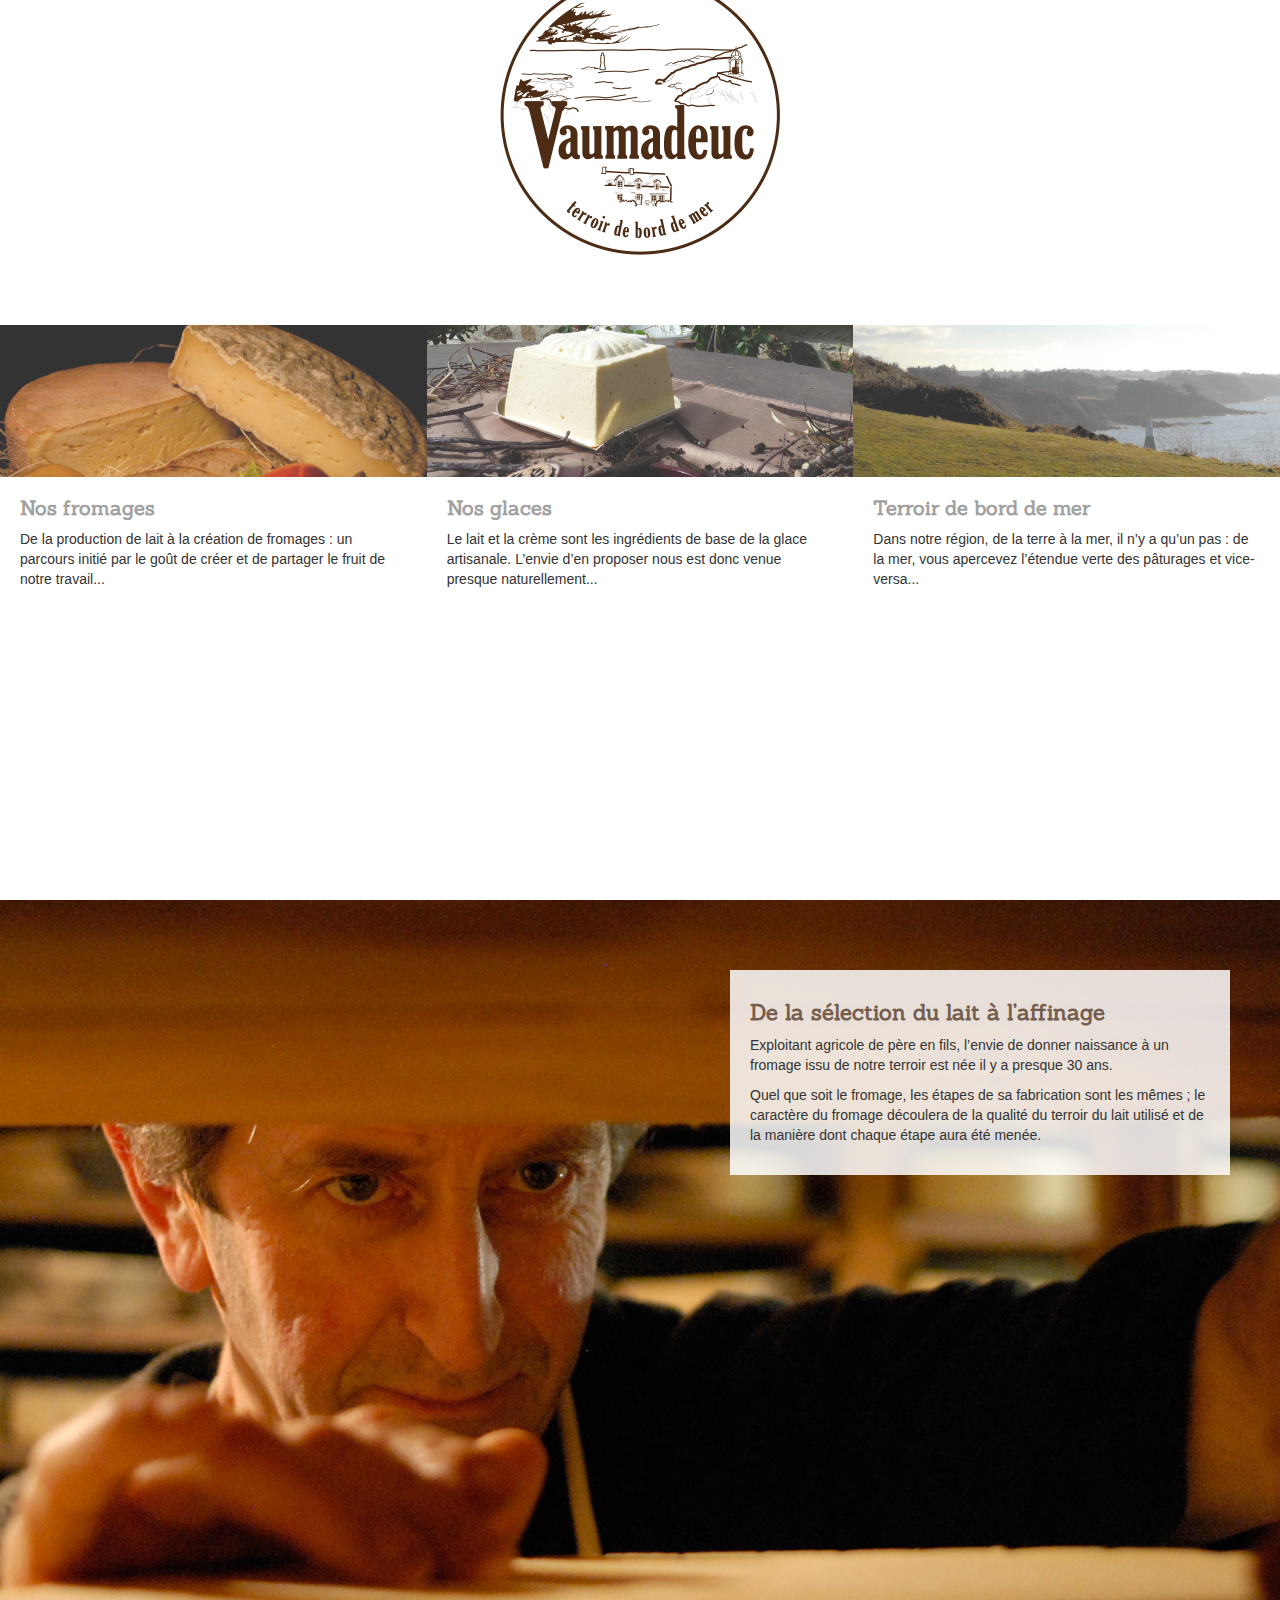
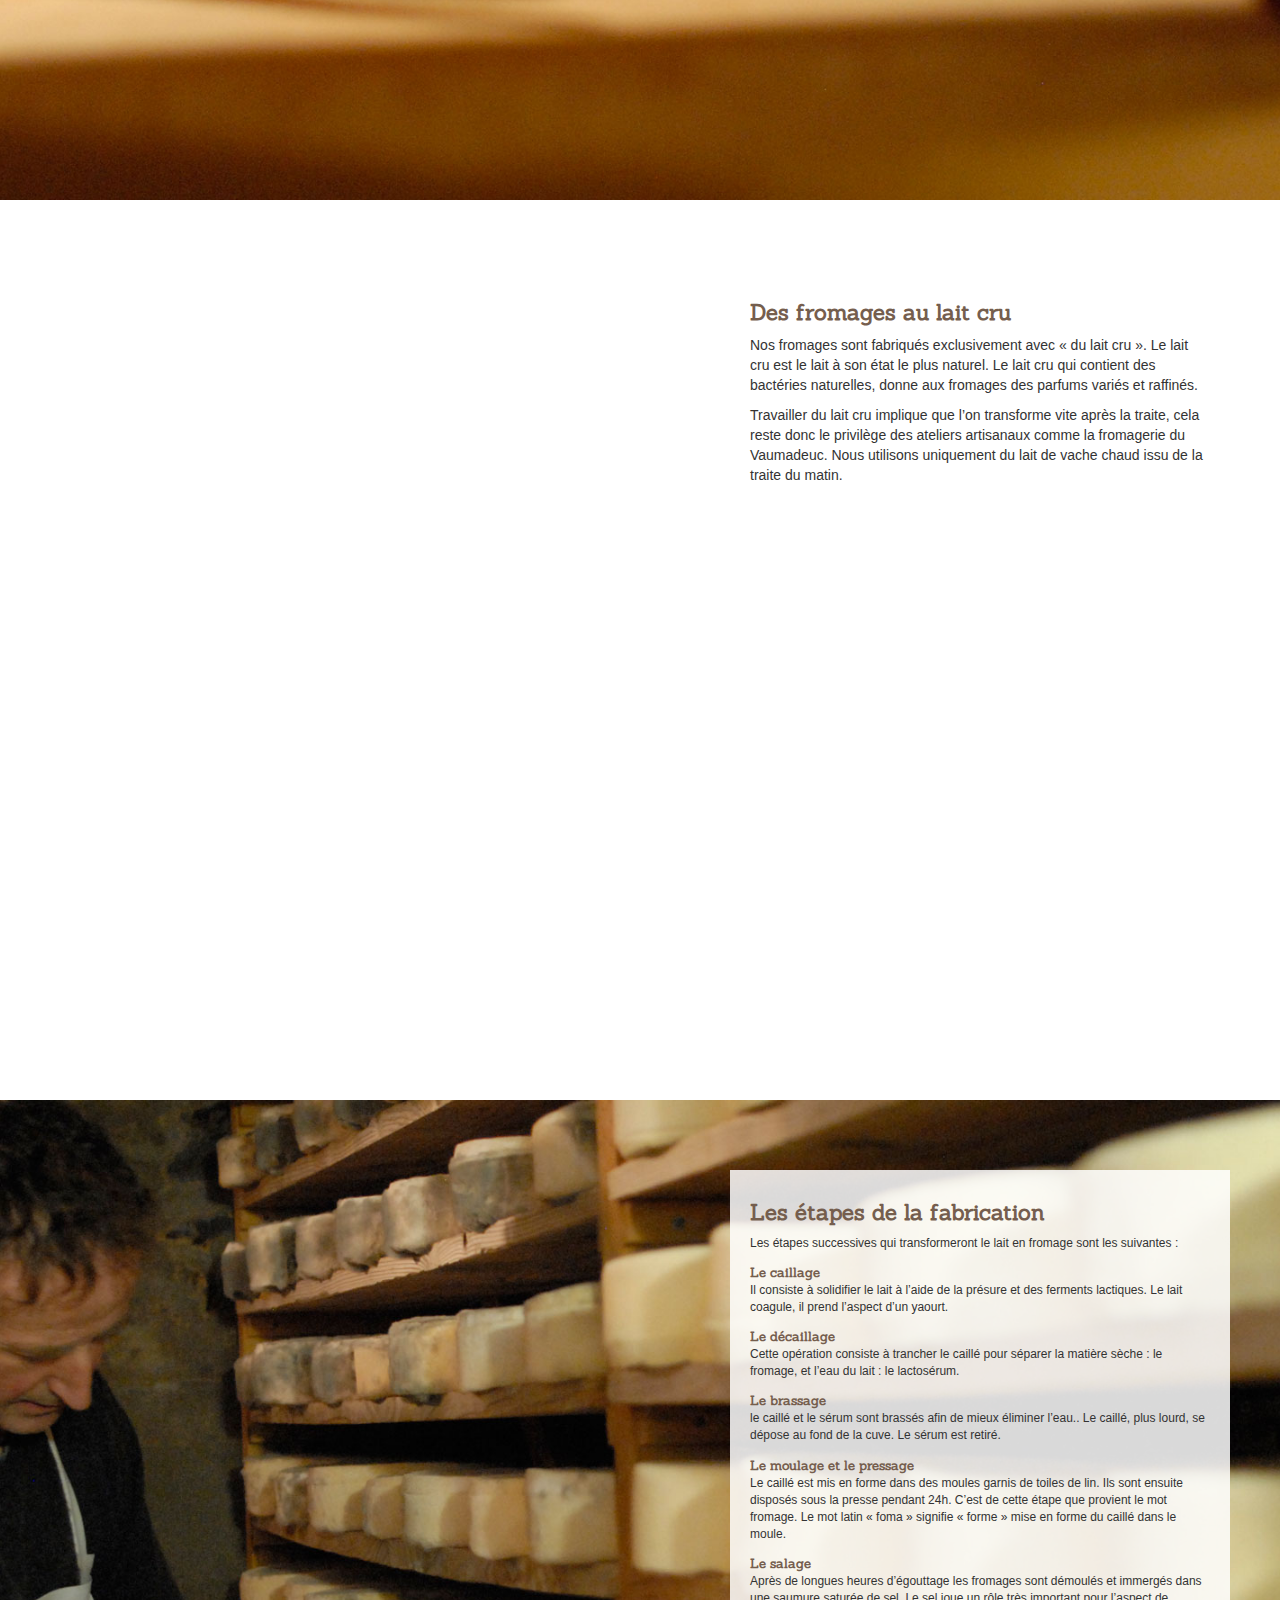
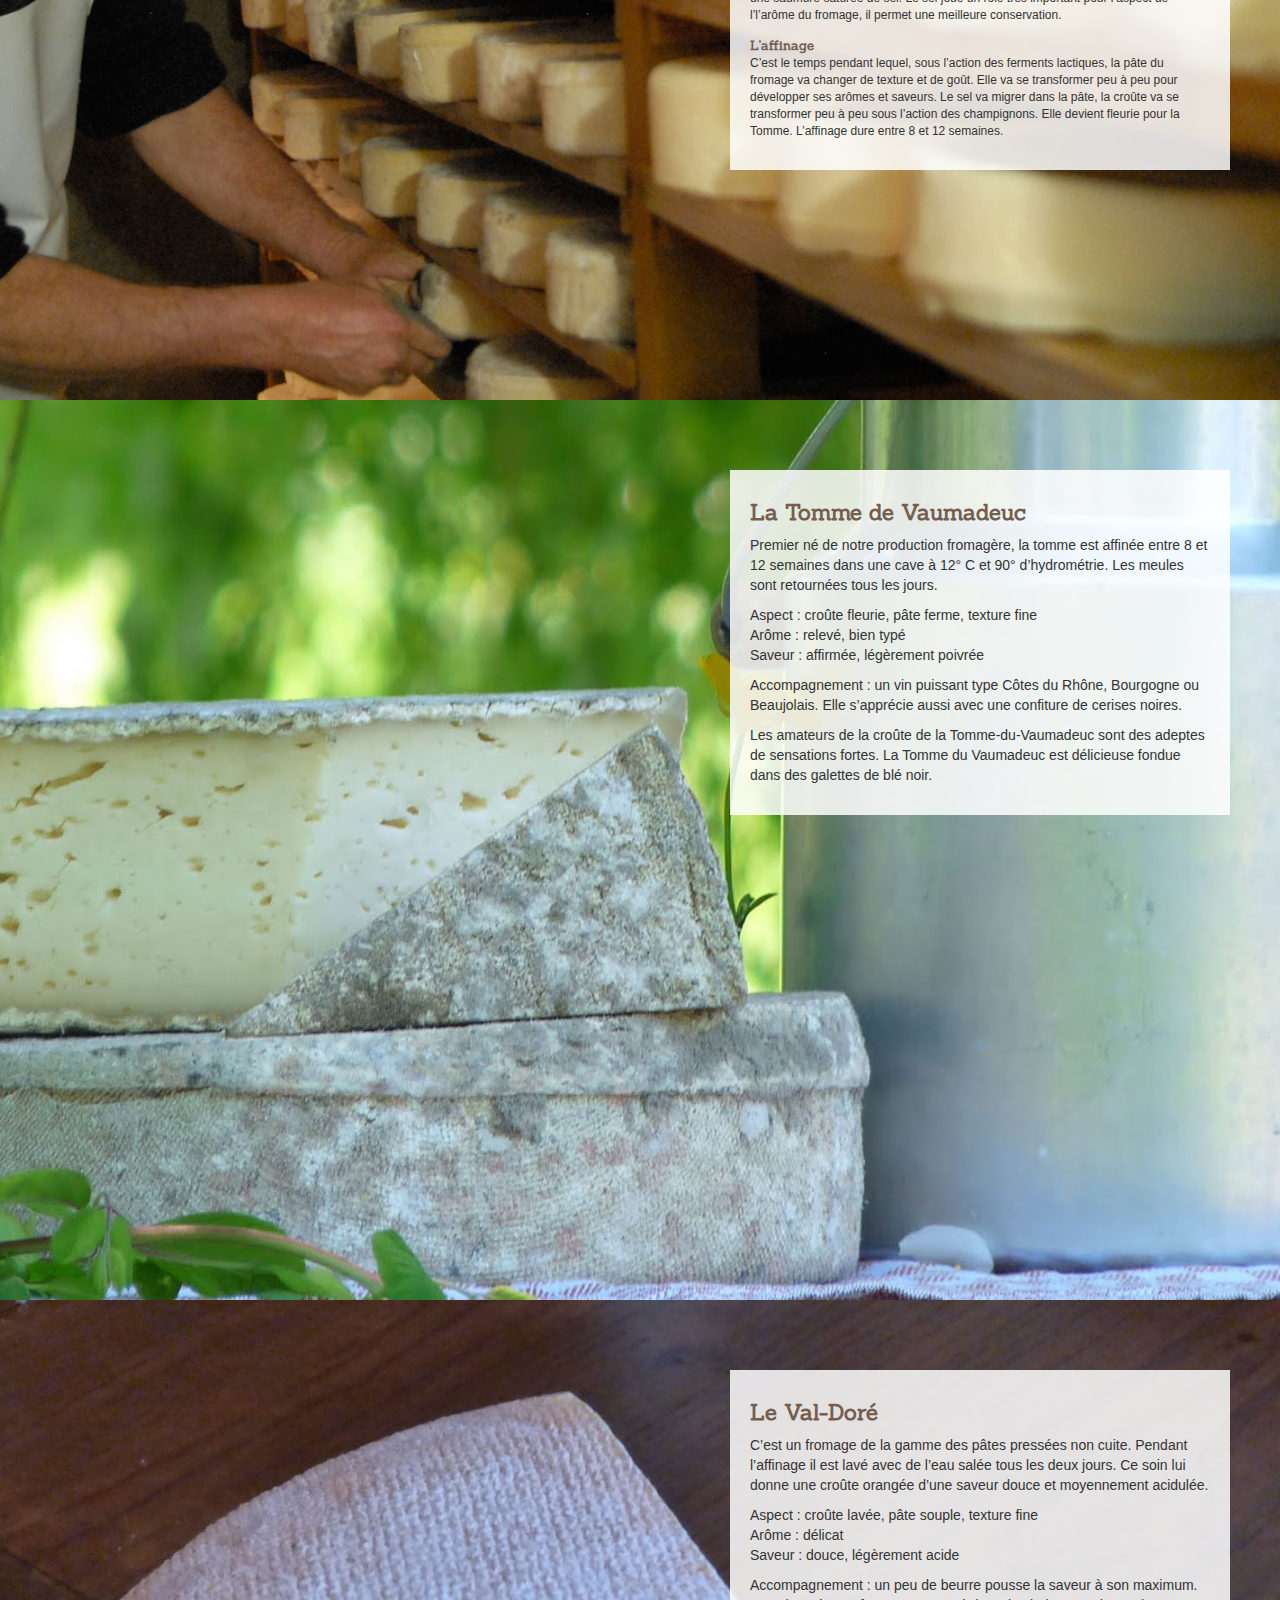
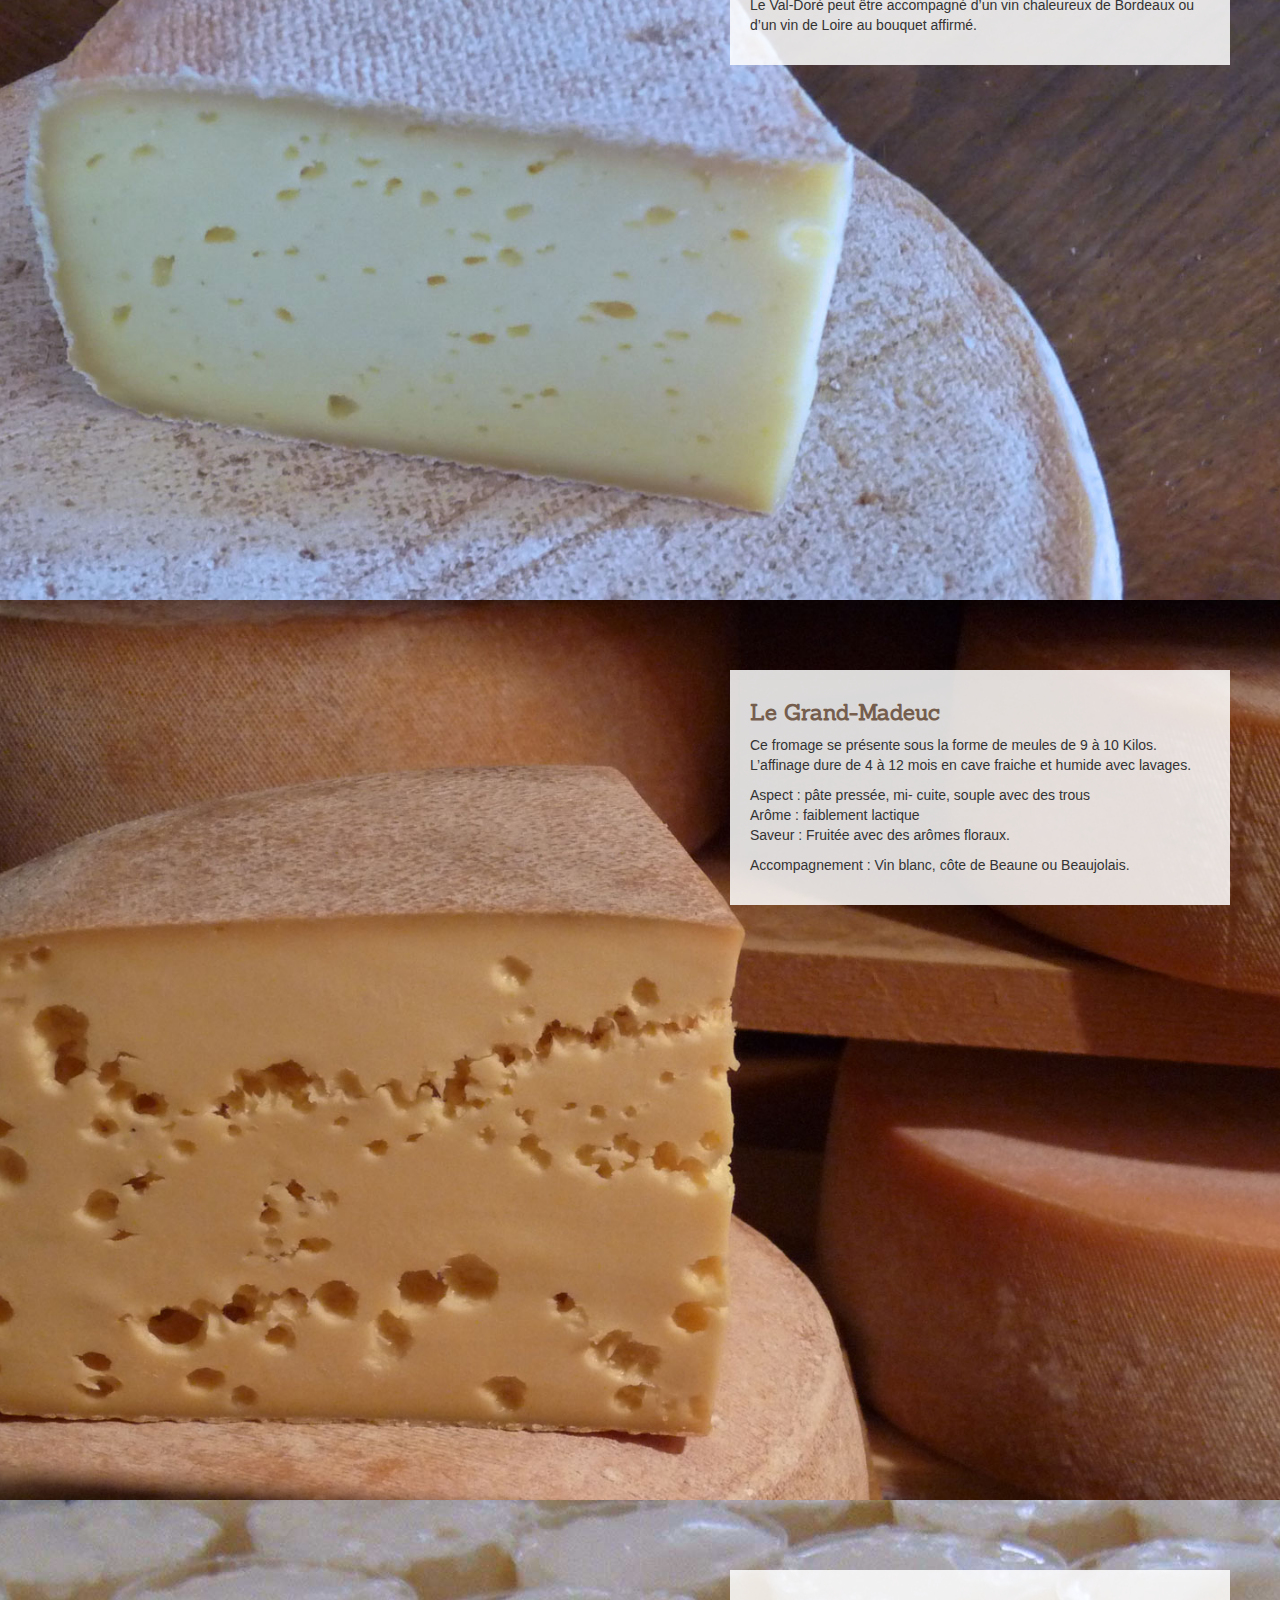
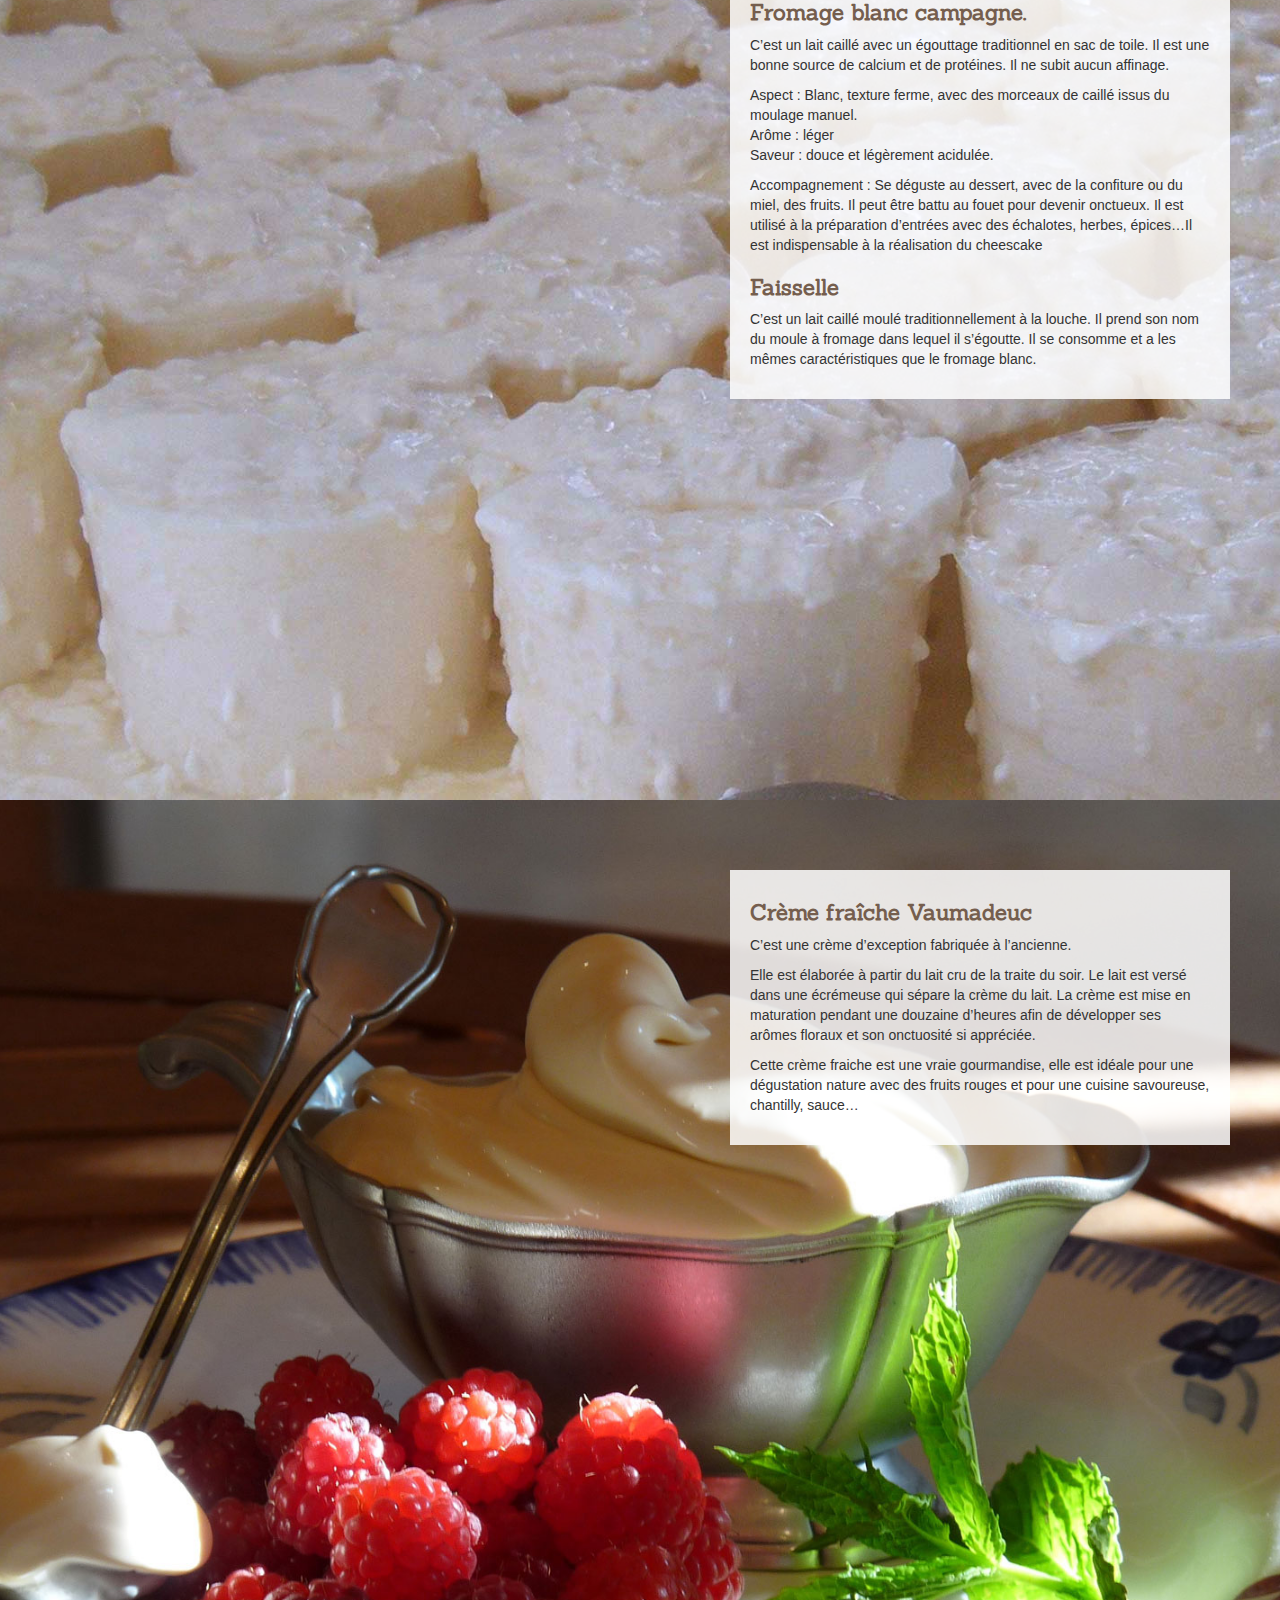
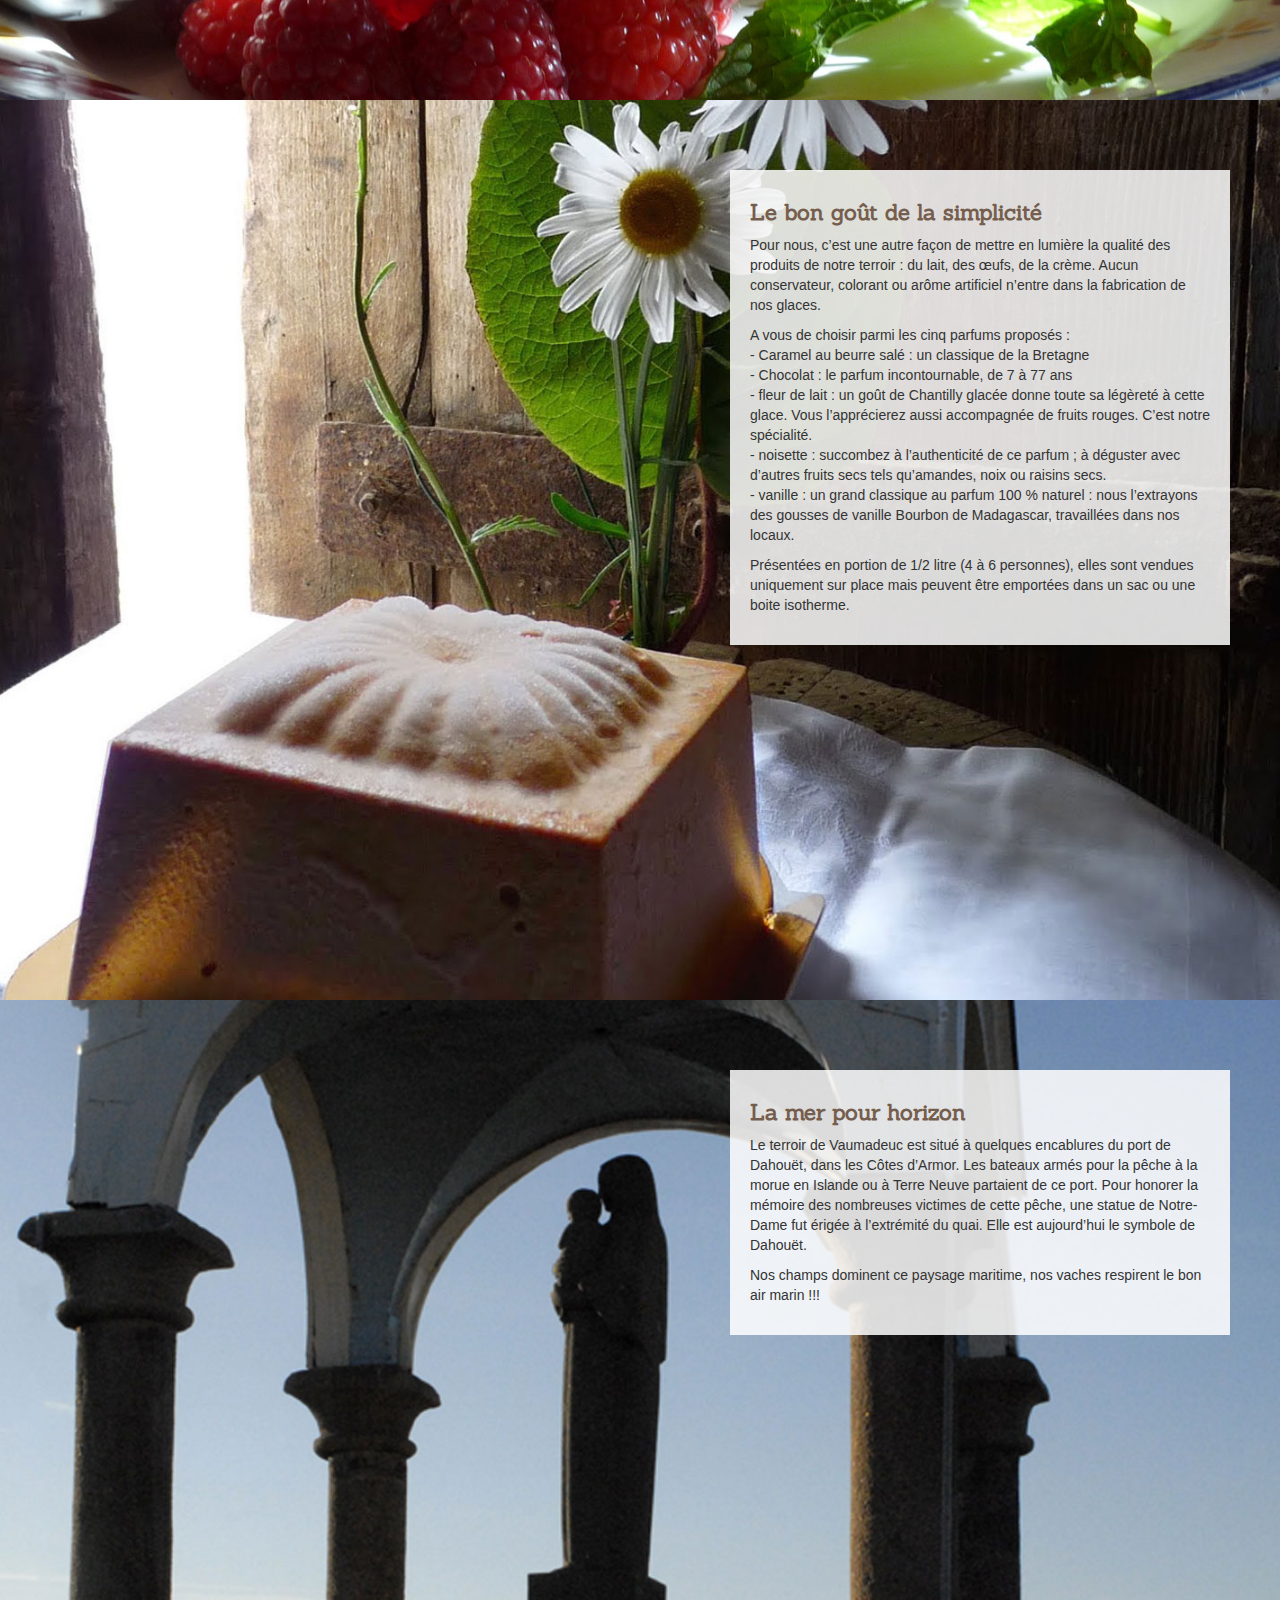
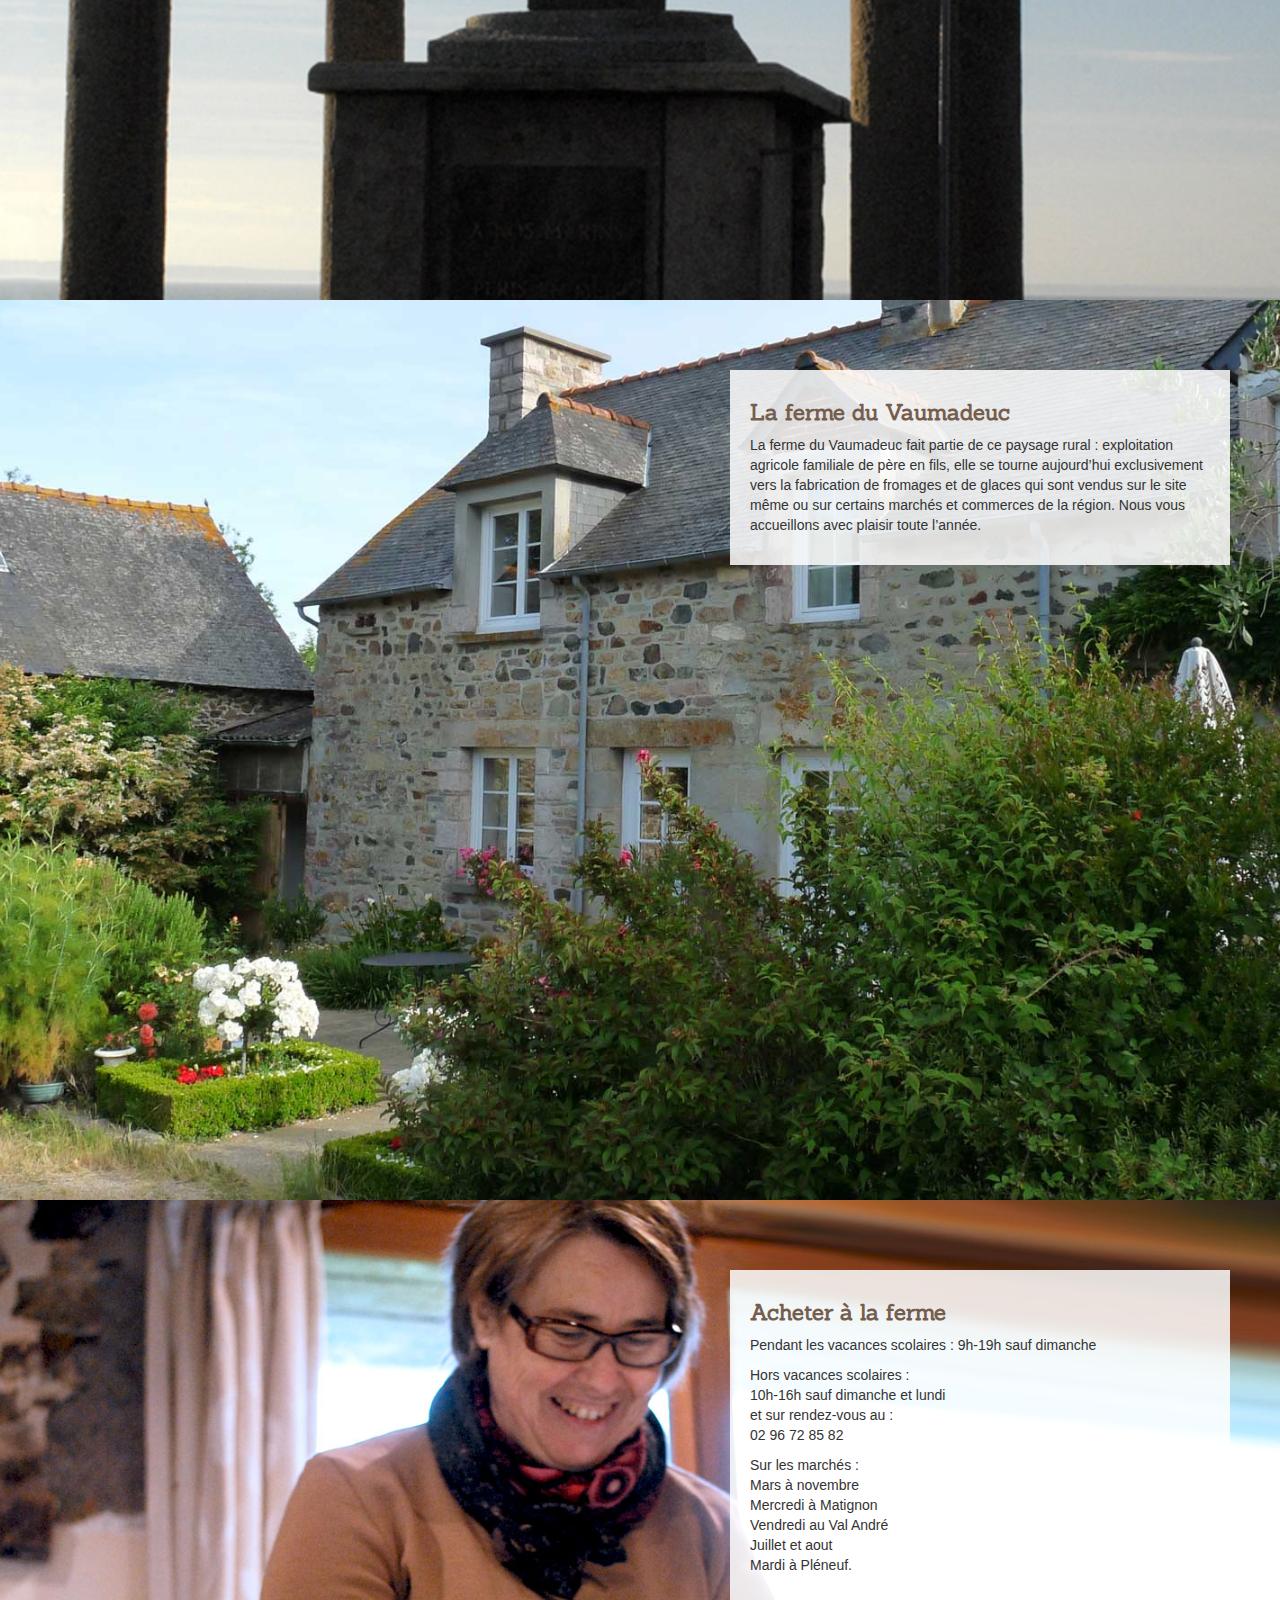
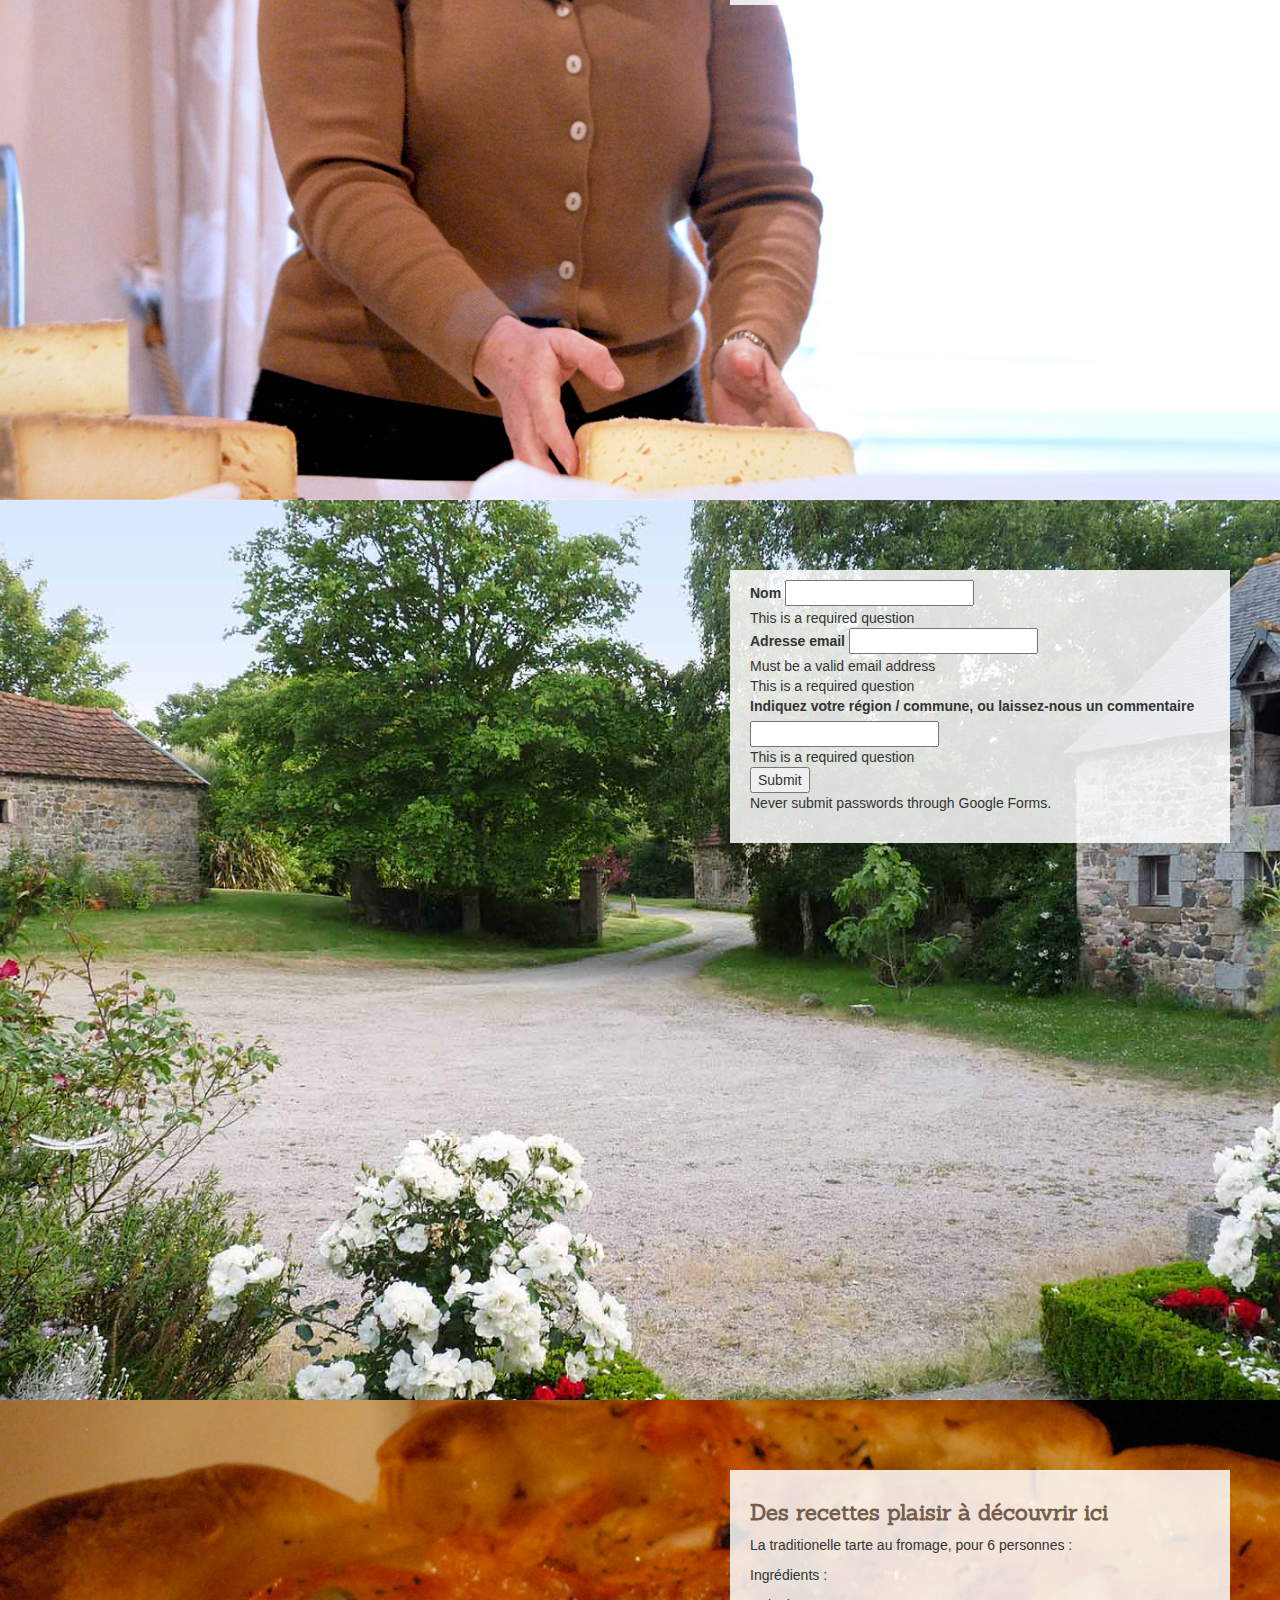
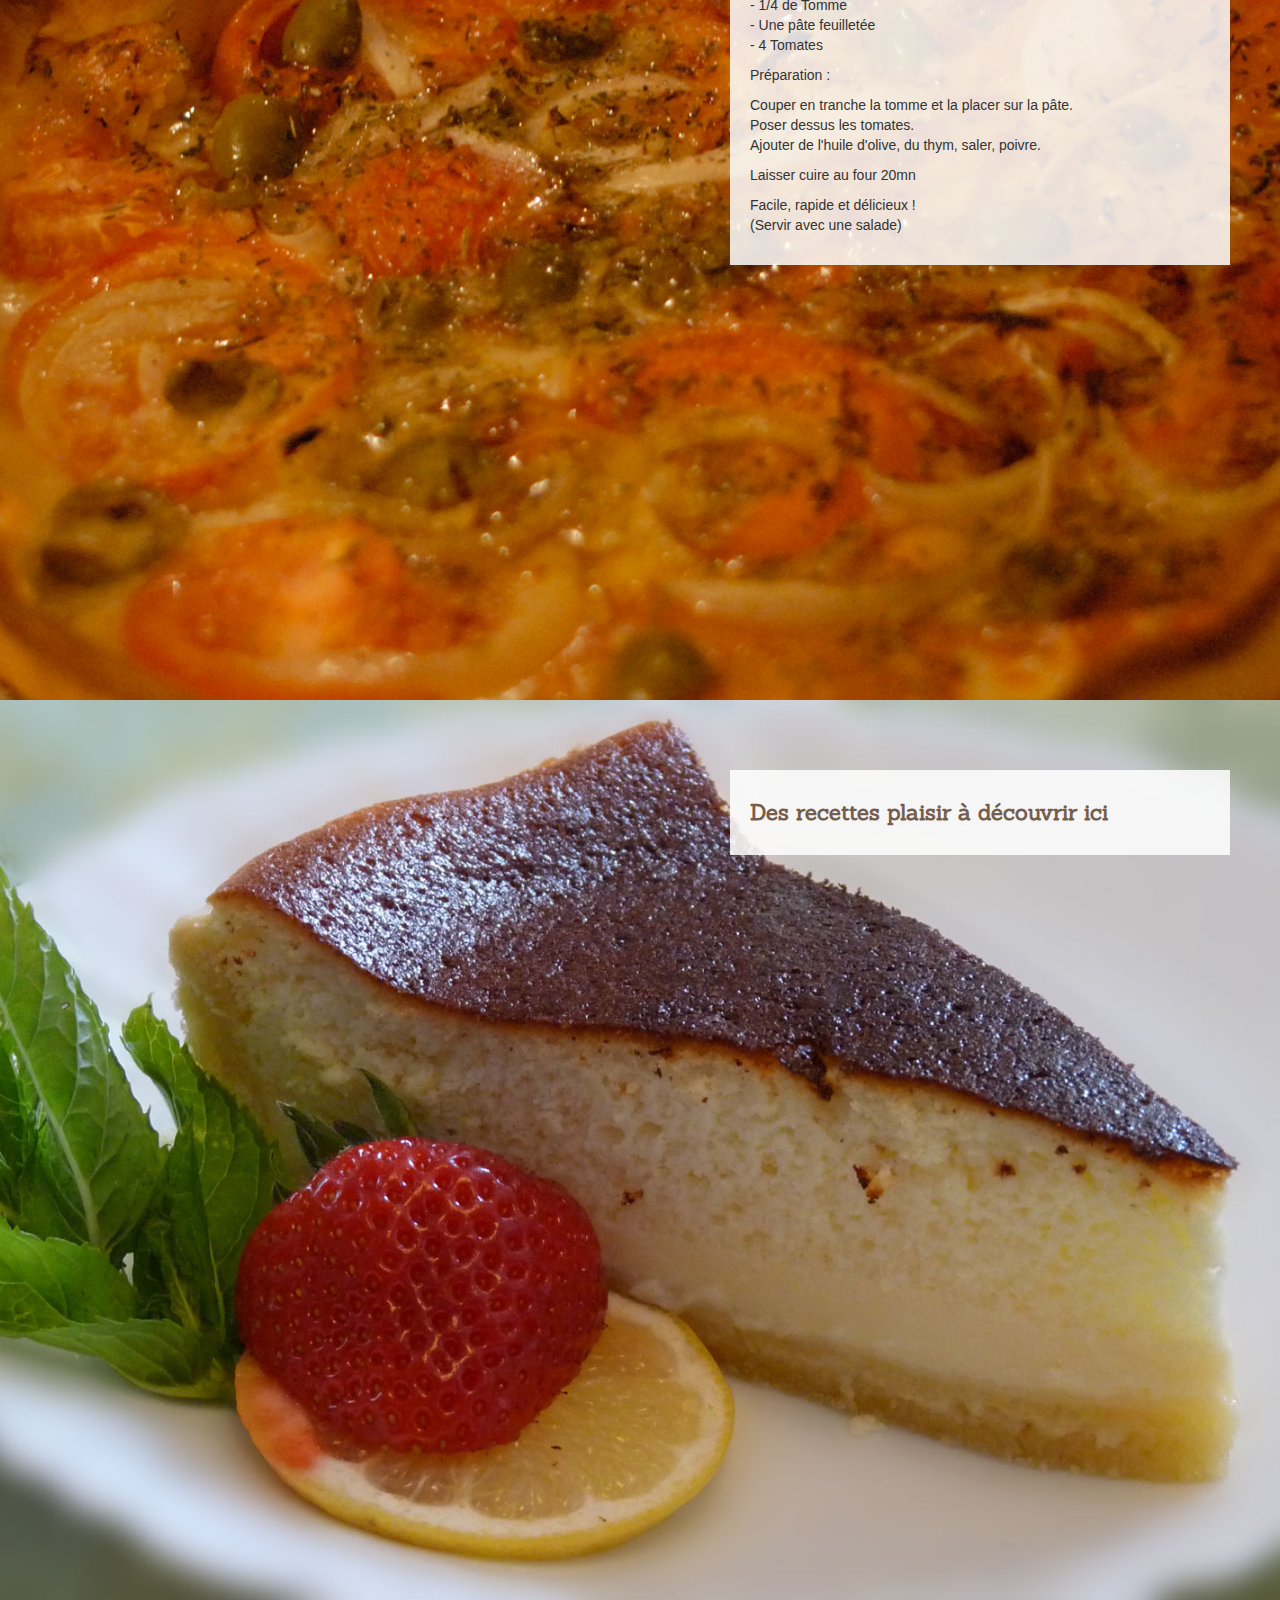
==== commit 55c966dc: "acheter en ligne - google form" ====
--- a/index.html
+++ b/index.html
@@ -240,7 +240,47 @@
         </section>
         <section id="acheter" class="acheter-section">
             <article>
-                <iframe src="https://docs.google.com/forms/d/1x6xiiRZqnahD2-7J3jLUcFjTjz3H2a2DnRhAD0hF0n0/viewform?embedded=true" width="450" height="420" frameborder="0" marginheight="0" style="overflow: hidden; margin-top: -70px" scrolling="no" marginwidth="0">Loading...</iframe>
+				
+				<form action="https://docs.google.com/forms/d/1x6xiiRZqnahD2-7J3jLUcFjTjz3H2a2DnRhAD0hF0n0/formResponse?embedded=true" method="POST" id="ss-form" target="_self" onsubmit=""><ol role="list" class="ss-question-list" style="padding-left: 0">
+				
+					
+					
+				<div class="ss-form-question errorbox-good" role="listitem">
+				<div dir="ltr" class="ss-item  ss-text"><div class="ss-form-entry">
+				<label class="ss-q-item-label" for="entry_1300409752"><div class="ss-q-title">Nom
+				</div>
+				<div class="ss-q-help ss-secondary-text" dir="ltr"></div></label>
+				<input type="text" name="entry.1300409752" value="" class="ss-q-short" id="entry_1300409752" dir="auto" aria-label="Nom  " title="">
+				<div class="error-message" id="619220640_errorMessage"></div>
+				<div class="required-message">This is a required question</div>
+				</div></div></div> <div class="ss-form-question errorbox-good" role="listitem">
+				<div dir="ltr" class="ss-item  ss-text"><div class="ss-form-entry">
+				<label class="ss-q-item-label" for="entry_2049115015"><div class="ss-q-title">Adresse email
+				</div>
+				<div class="ss-q-help ss-secondary-text" dir="ltr"></div></label>
+				<input type="email" name="entry.2049115015" value="" class="ss-q-short" id="entry_2049115015" dir="auto" aria-label="Adresse email  Must be a valid email address" title="Must be a valid email address">
+				<div class="error-message" id="378568870_errorMessage">Must be a valid email address</div>
+				<div class="required-message">This is a required question</div>
+				</div></div></div> <div class="ss-form-question errorbox-good" role="listitem">
+				<div dir="ltr" class="ss-item  ss-text"><div class="ss-form-entry">
+				<label class="ss-q-item-label" for="entry_2021709213"><div class="ss-q-title">Indiquez votre région / commune, ou laissez-nous un commentaire
+				</div>
+				<div class="ss-q-help ss-secondary-text" dir="ltr"></div></label>
+				<input type="text" name="entry.2021709213" value="" class="ss-q-short" id="entry_2021709213" dir="auto" aria-label="Indiquez votre région / commune, ou laissez-nous un commentaire  " title="">
+				<div class="error-message" id="1037027342_errorMessage"></div>
+				<div class="required-message">This is a required question</div>
+				</div></div></div>
+				<input type="hidden" name="draftResponse" value="[,,&quot;-2897564328584999378&quot;]
+				">
+				<input type="hidden" name="pageHistory" value="0">
+
+
+				<input type="hidden" name="fbzx" value="-2897564328584999378">
+
+				<div class="ss-item ss-navigate"><table id="navigation-table"><tbody><tr><td class="ss-form-entry goog-inline-block" id="navigation-buttons" dir="ltr">
+				<input type="submit" name="submit" value="Submit" id="ss-submit" class="jfk-button jfk-button-action ">
+				<div class="ss-password-warning ss-secondary-text">Never submit passwords through Google Forms.</div></td>
+				</tr></tbody></table></div></ol></form>
             </article>
         </section>
         <!-- recettes Section -->
@@ -288,7 +328,7 @@
                     // anchors:['', 'fromagerie1'],
                     navigation: true,
                     navigationPosition: 'left',
-                    navigationTooltips: ['Accueil','Sélection du lait','Le lait cru','La fabrication','La Tomme','Le Val Doré','Le Grand Madeuc','Le fromage blanc','La crème fraîche','Les glaces','Au bord de mer','La ferme du Vaumadeuc','Acheter à la ferme','Acheter à la ferme','Les recettes','Les recettes'],
+                    navigationTooltips: ['Accueil','Sélection du lait','Le lait cru','La fabrication','La Tomme','Le Val Doré','Le Grand Madeuc','Le fromage blanc','La crème fraîche','Les glaces','Au bord de mer','La ferme du Vaumadeuc','Acheter à la ferme','Acheter en ligne','Tarte à la Tomme','Cheese cake'],
                     // showActiveTooltip: false,
                     // slidesNavigation: true,
                     // slidesNavPosition: 'bottom',
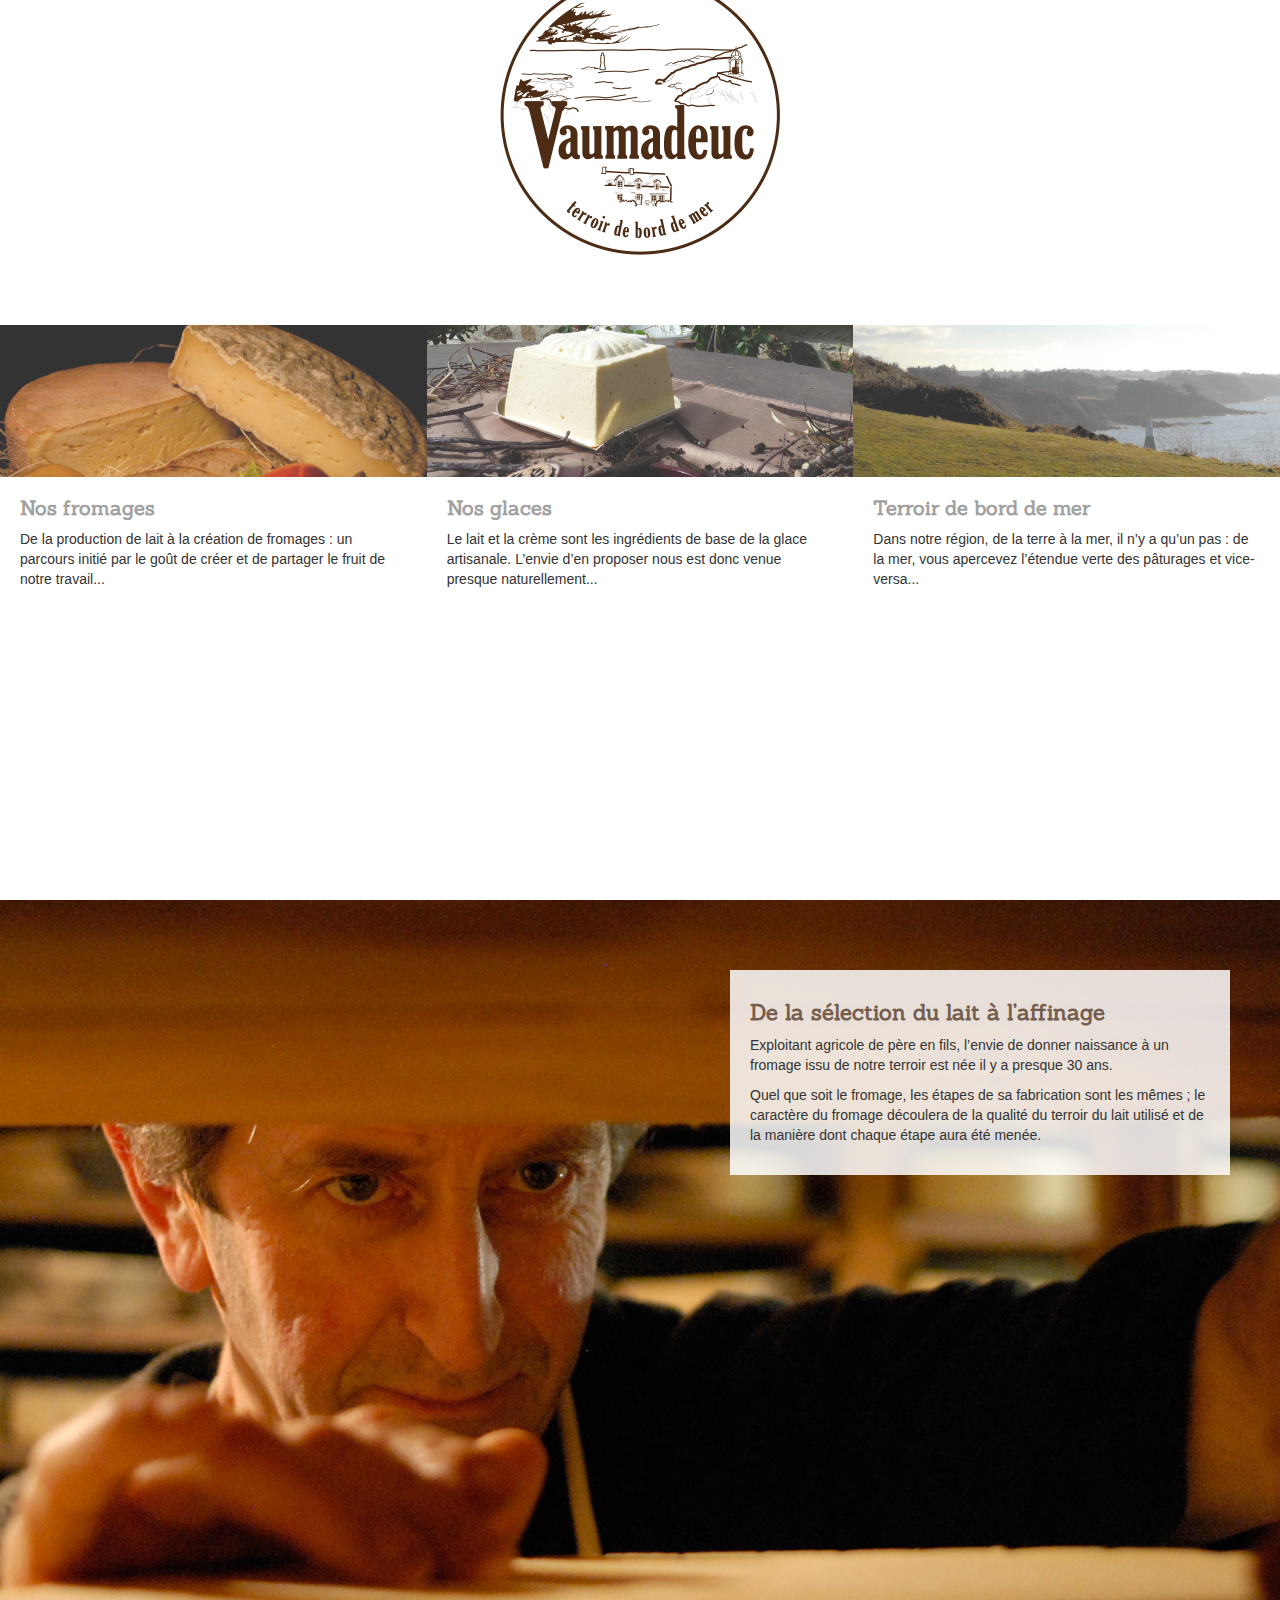
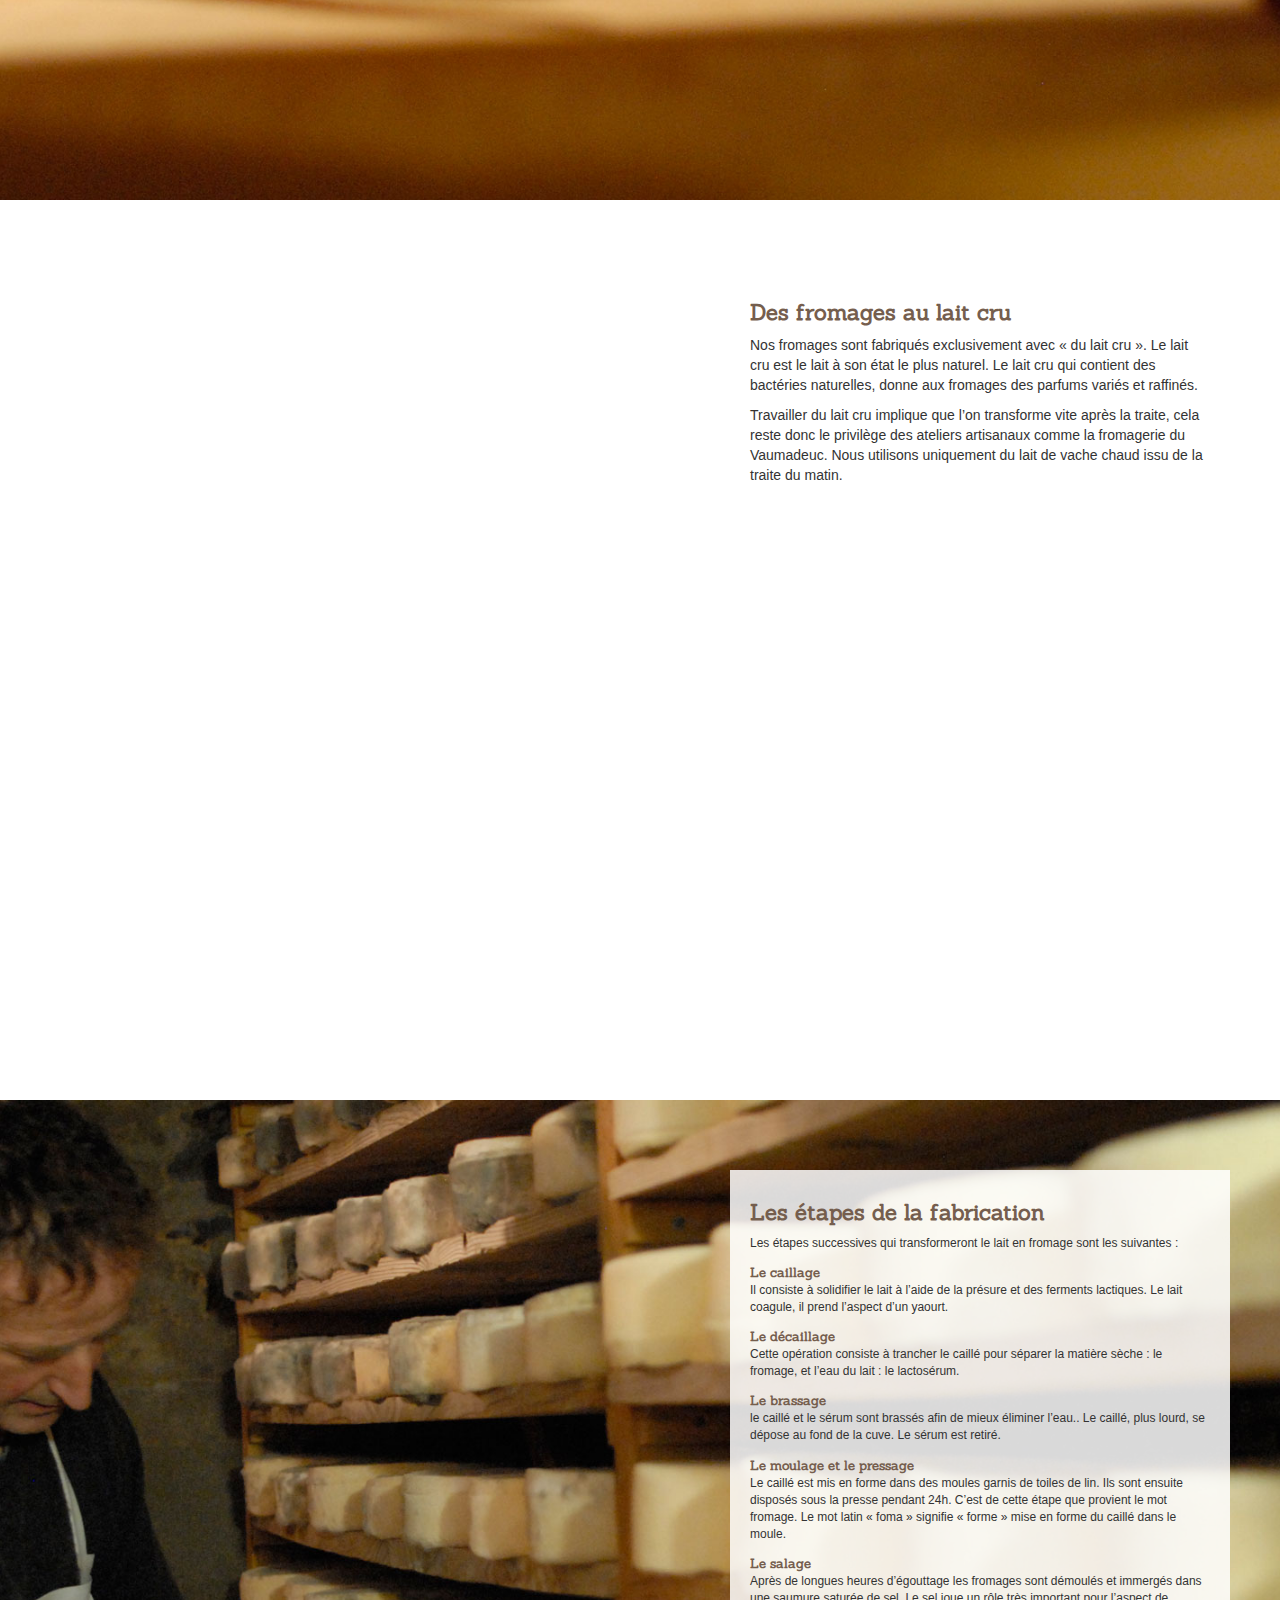
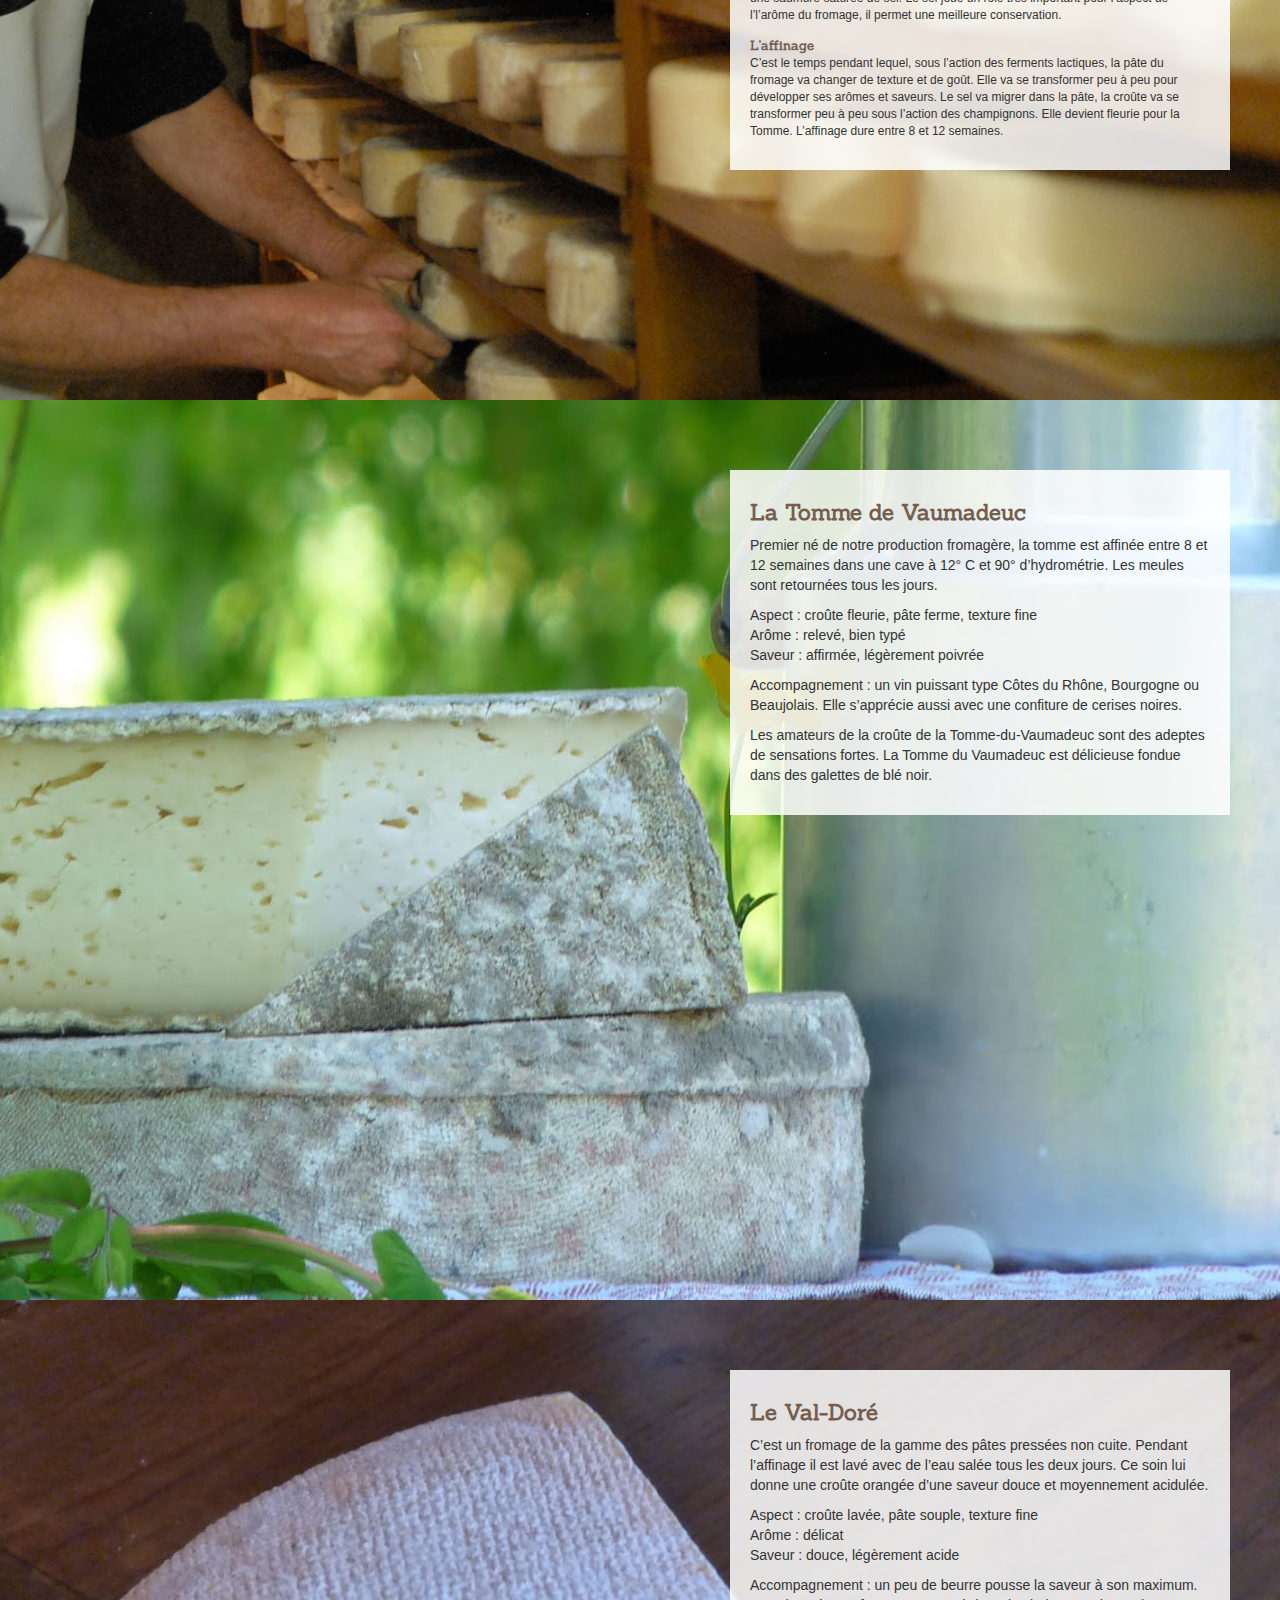
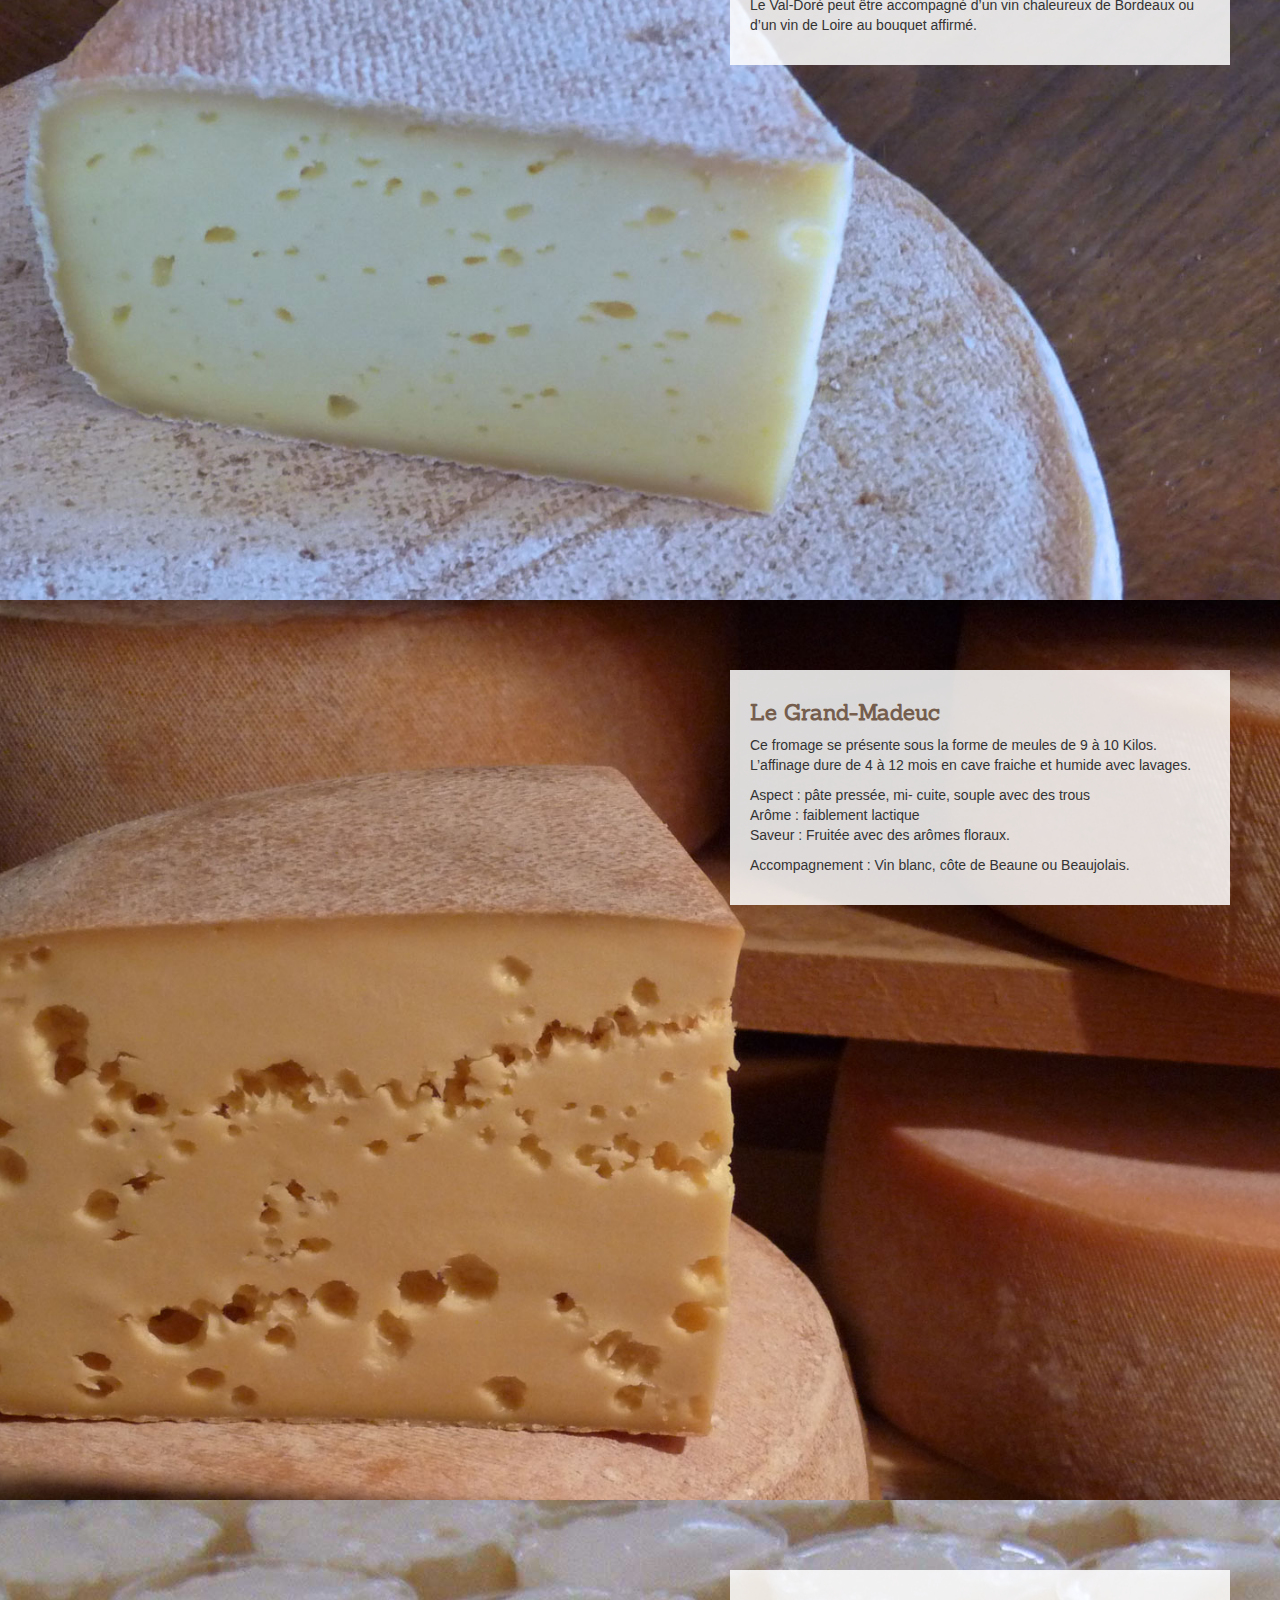
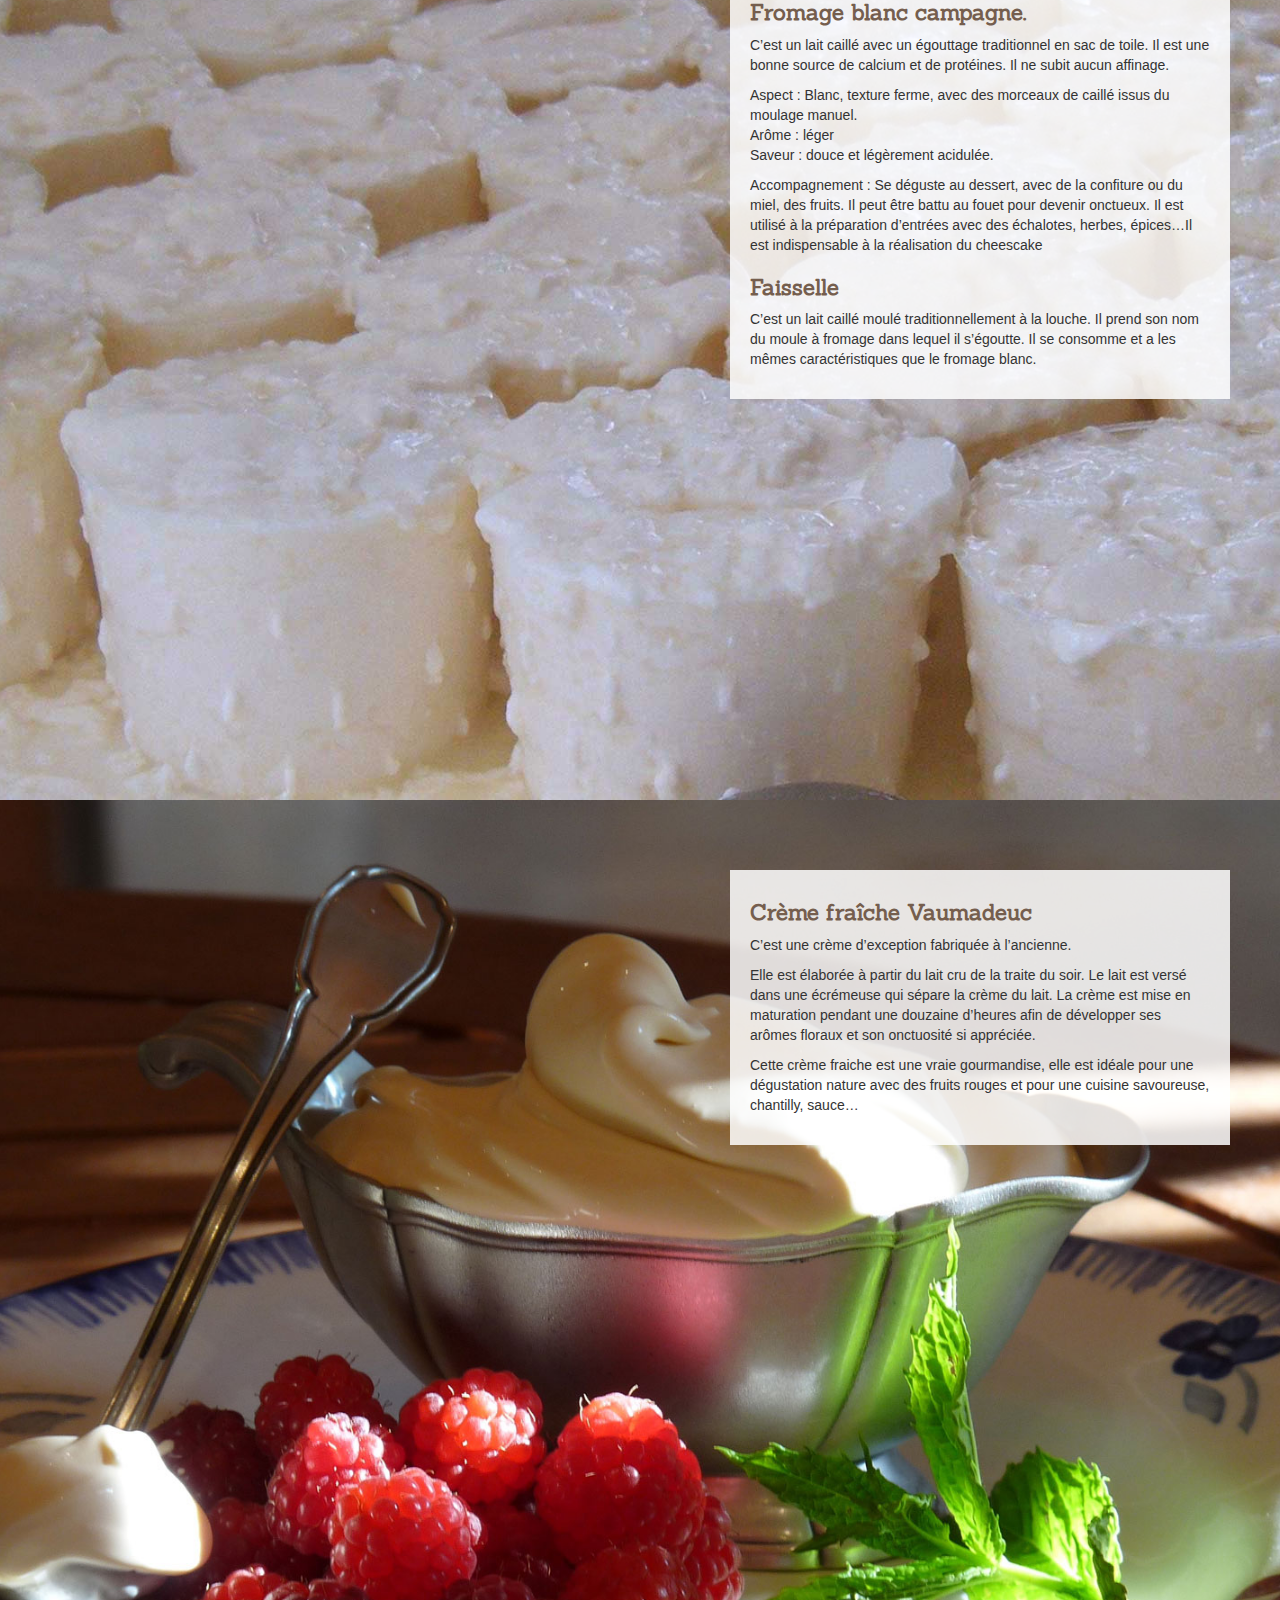
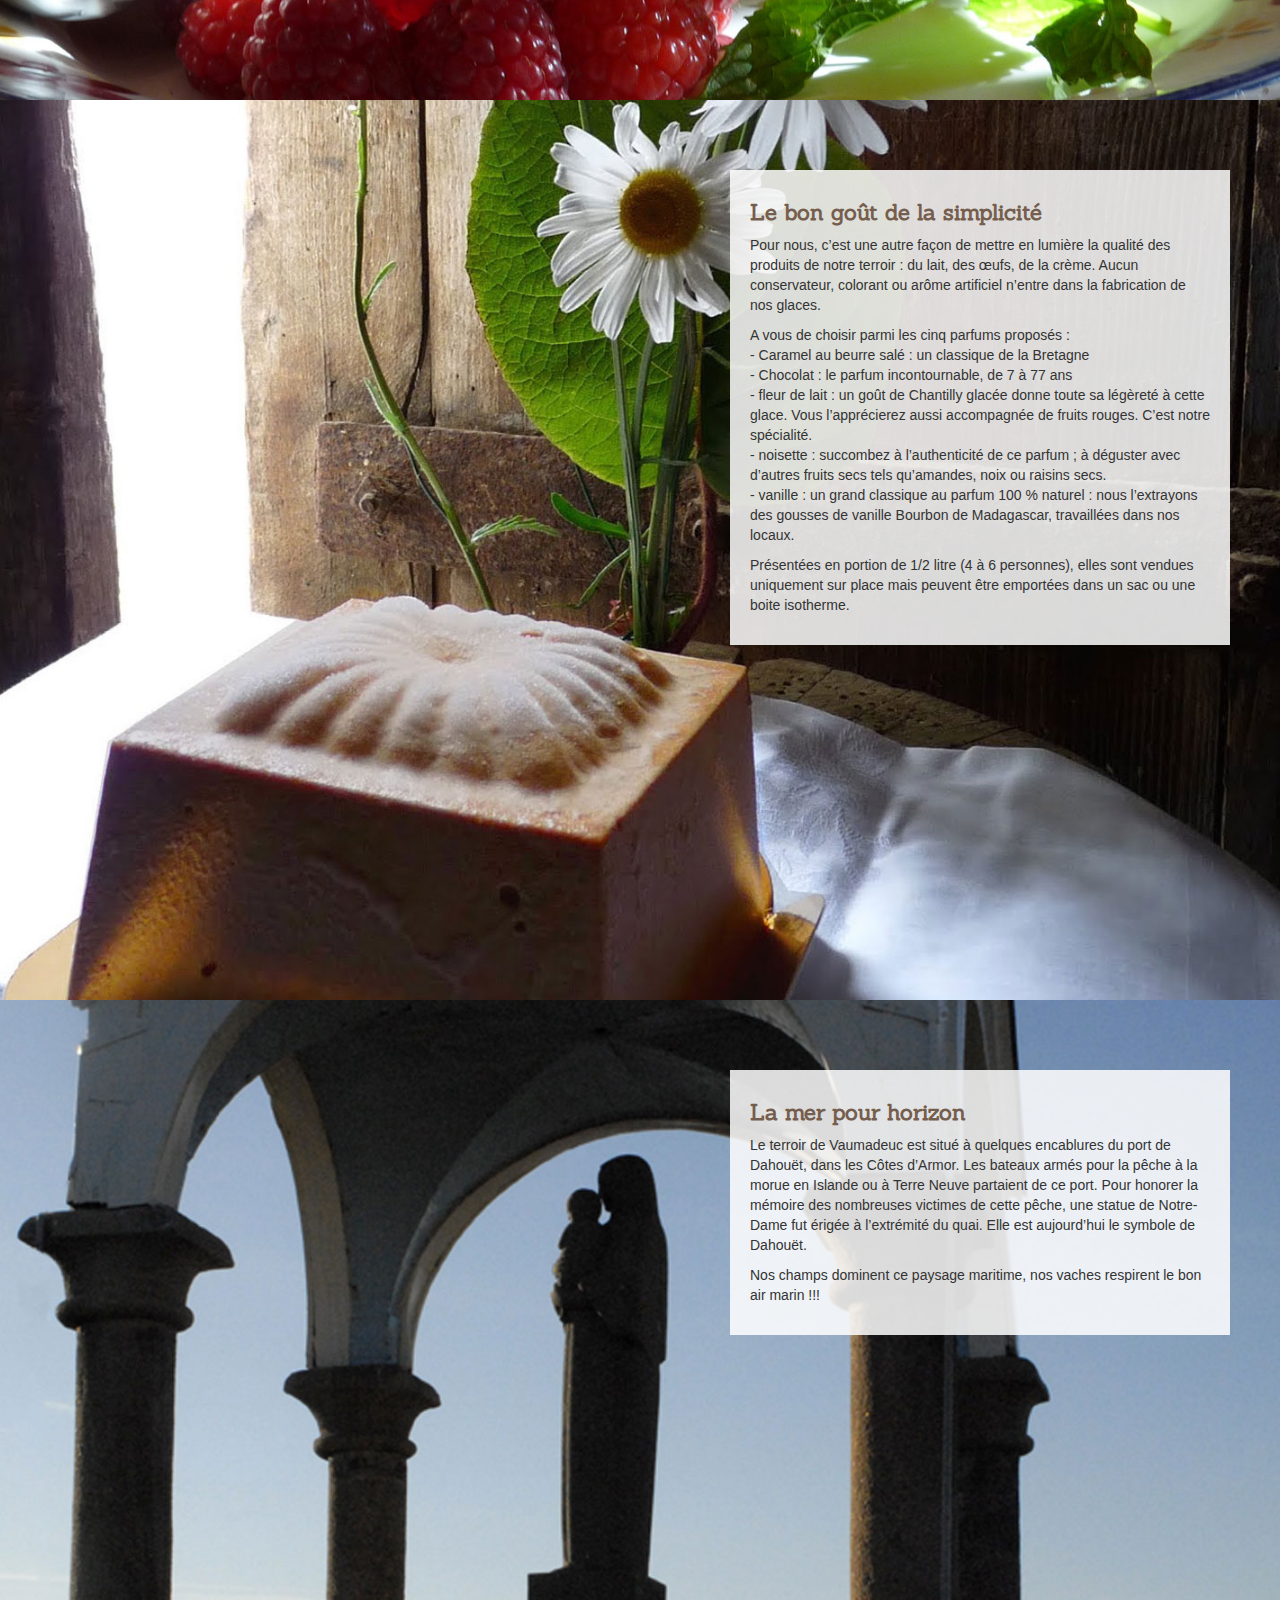
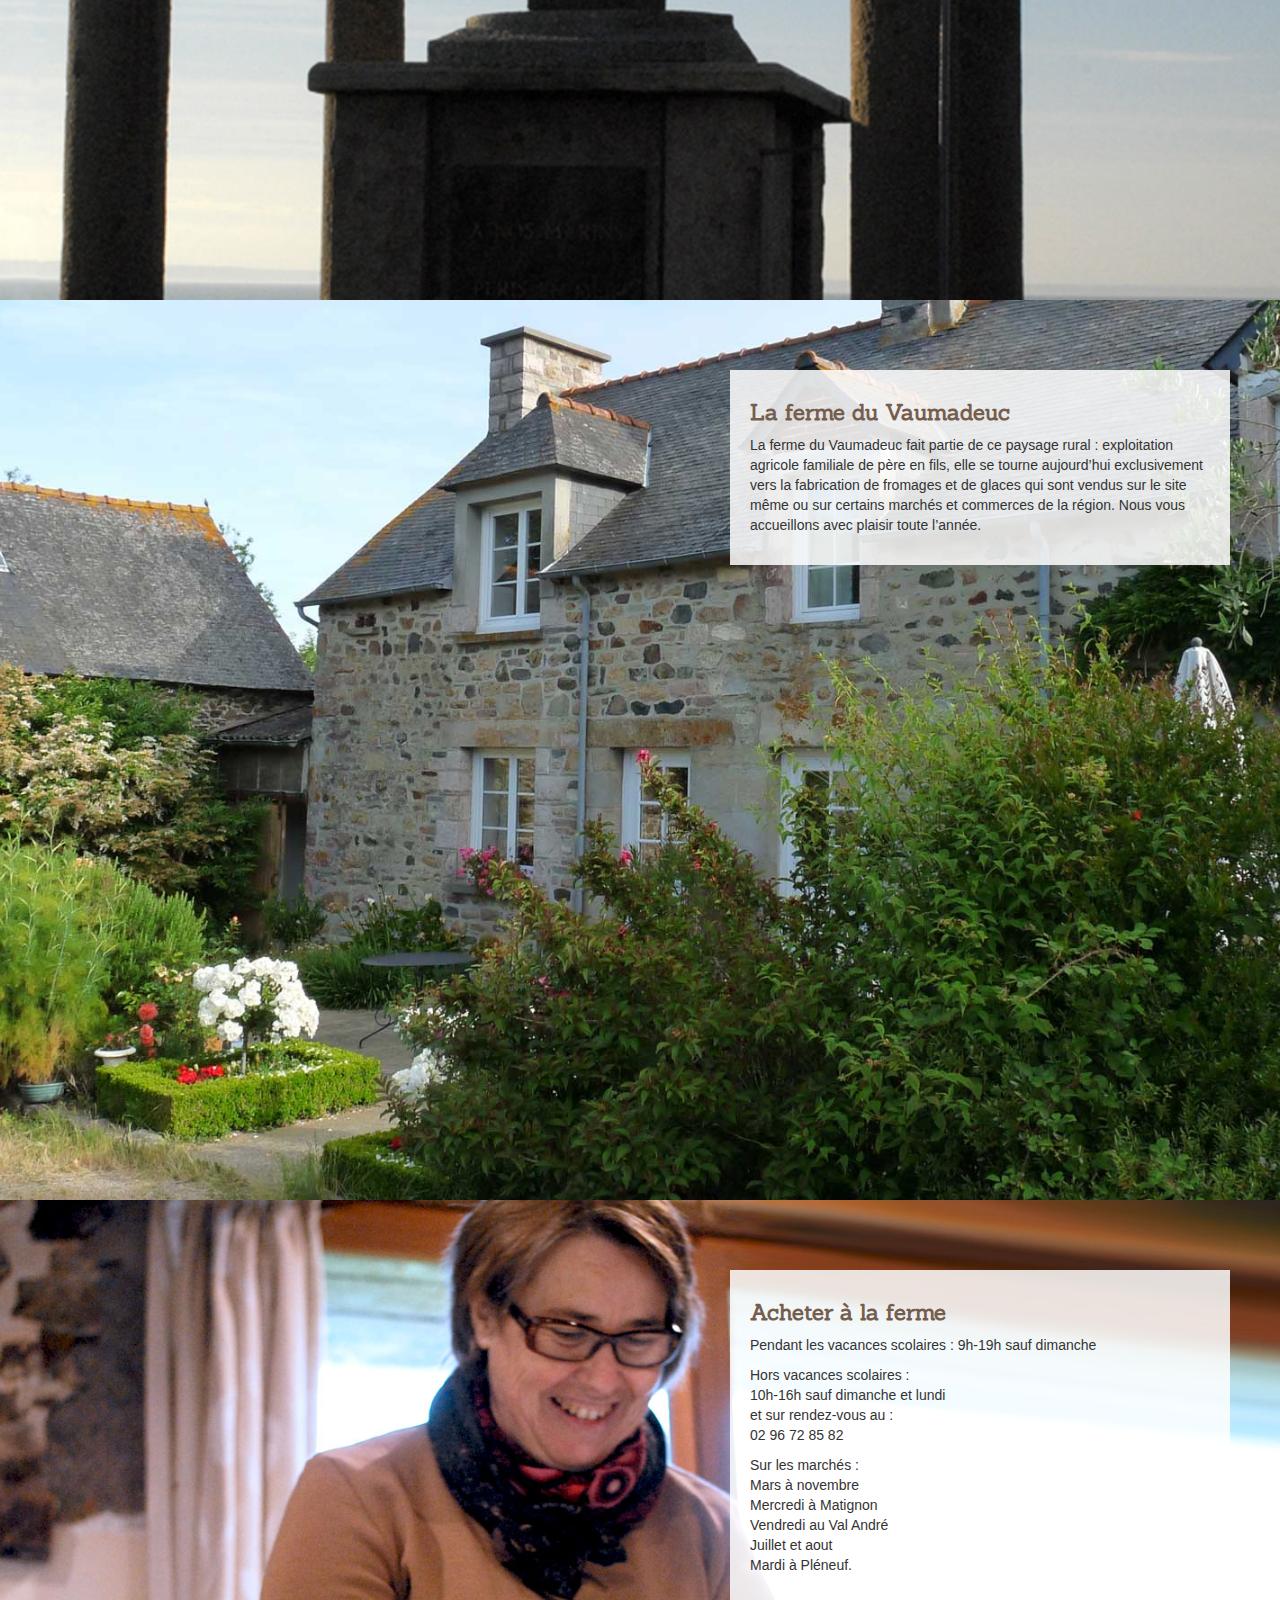
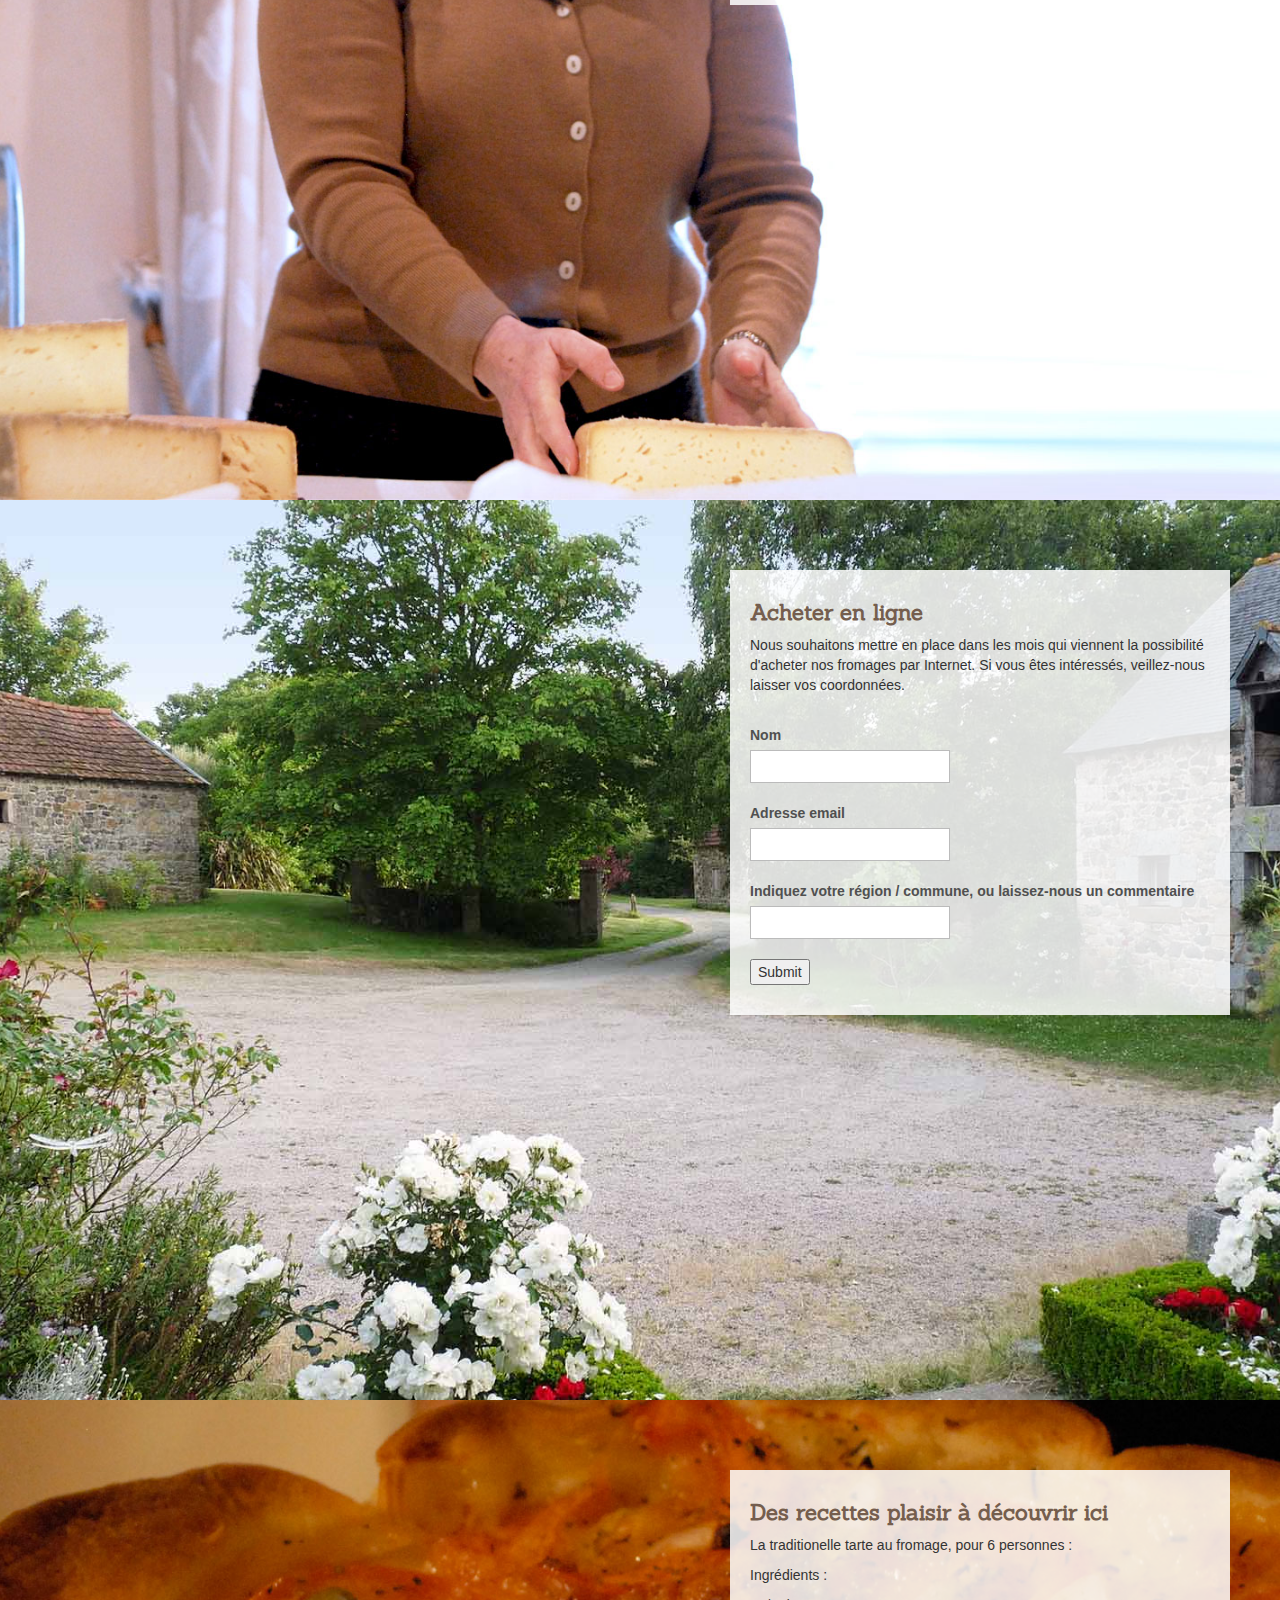
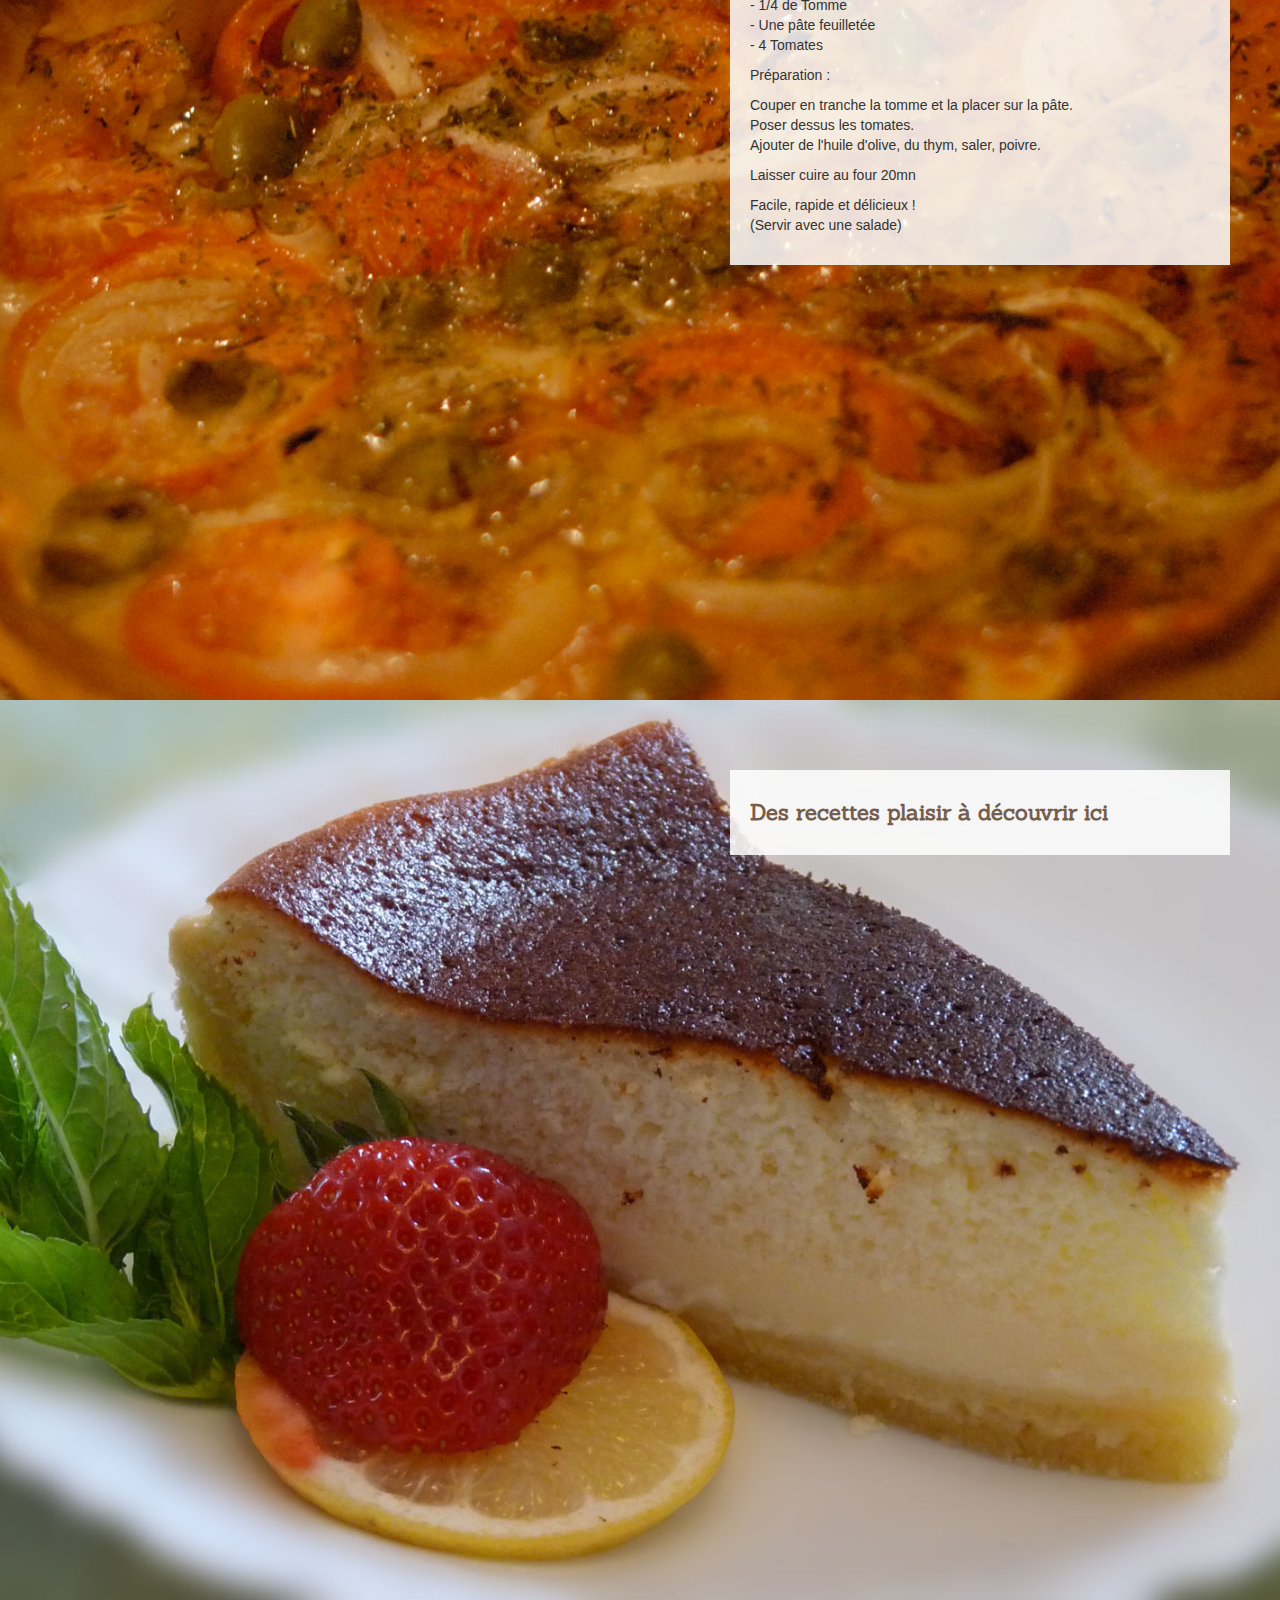
==== commit ec5b8f4f: "vente en ligne" ====
--- a/index.html
+++ b/index.html
@@ -238,51 +238,52 @@
                 </p>
             </article>
         </section>
+		
         <section id="acheter" class="acheter-section">
             <article>
+				<h2>Acheter en ligne</h2>
+				<p> Nous souhaitons mettre en place dans les mois qui viennent la possibilité d'acheter nos fromages par Internet. Si vous êtes intéressés, veillez-nous laisser vos coordonnées.<p>
+					 
+				<form action="https://docs.google.com/forms/d/1x6xiiRZqnahD2-7J3jLUcFjTjz3H2a2DnRhAD0hF0n0/formResponse?embedded=true" method="POST" id="ss-form" target="_self" onsubmit=""><ol role="list" class="ss-question-list" style="padding-left: 0">
+						
+				<div class="ss-form-question errorbox-good" role="listitem">	
+					<div dir="ltr" class="ss-item  ss-text"><div class="ss-form-entry">	
+						<label class="ss-q-item-label" for="entry_1300409752"><br><div class="ss-q-title">Nom</div>
+							<div class="ss-q-help ss-secondary-text" dir="ltr"></div></label>
+							<br><input type="text" name="entry.1300409752" value="" class="ss-q-short" id="entry_1300409752" dir="auto" aria-label="Nom  " title="">
+						</div>
+					</div>
+				</div>
 				
-				<form action="https://docs.google.com/forms/d/1x6xiiRZqnahD2-7J3jLUcFjTjz3H2a2DnRhAD0hF0n0/formResponse?embedded=true" method="POST" id="ss-form" target="_self" onsubmit=""><ol role="list" class="ss-question-list" style="padding-left: 0">
+				<div class="ss-form-question errorbox-good" role="listitem">	
+					<div dir="ltr" class="ss-item  ss-text">
+						<div class="ss-form-entry">
+							<label class="ss-q-item-label" for="entry_2049115015"><br><div class="ss-q-title">Adresse email</div>
+							<div class="ss-q-help ss-secondary-text" dir="ltr"></div></label>
+							<br><input type="email" name="entry.2049115015" value="" class="ss-q-short" id="entry_2049115015" dir="auto" aria-label="Adresse email  Must be a valid email address" title="Must be a valid email address">
+						</div>
+					</div>
+				</div> 
 				
-					
-					
 				<div class="ss-form-question errorbox-good" role="listitem">
-				<div dir="ltr" class="ss-item  ss-text"><div class="ss-form-entry">
-				<label class="ss-q-item-label" for="entry_1300409752"><div class="ss-q-title">Nom
+					<div dir="ltr" class="ss-item  ss-text"><div class="ss-form-entry">
+						<label class="ss-q-item-label" for="entry_2021709213"><br><div class="ss-q-title">Indiquez votre région / commune, ou laissez-nous un commentaire</div>
+							<div class="ss-q-help ss-secondary-text" dir="ltr"></div></label>
+							<br><input type="text" name="entry.2021709213" value="" class="ss-q-short" id="entry_2021709213" dir="auto" aria-label="Indiquez votre région / commune, ou laissez-nous un commentaire  " title="">
+							</div>
+			    		</div>
 				</div>
-				<div class="ss-q-help ss-secondary-text" dir="ltr"></div></label>
-				<input type="text" name="entry.1300409752" value="" class="ss-q-short" id="entry_1300409752" dir="auto" aria-label="Nom  " title="">
-				<div class="error-message" id="619220640_errorMessage"></div>
-				<div class="required-message">This is a required question</div>
-				</div></div></div> <div class="ss-form-question errorbox-good" role="listitem">
-				<div dir="ltr" class="ss-item  ss-text"><div class="ss-form-entry">
-				<label class="ss-q-item-label" for="entry_2049115015"><div class="ss-q-title">Adresse email
-				</div>
-				<div class="ss-q-help ss-secondary-text" dir="ltr"></div></label>
-				<input type="email" name="entry.2049115015" value="" class="ss-q-short" id="entry_2049115015" dir="auto" aria-label="Adresse email  Must be a valid email address" title="Must be a valid email address">
-				<div class="error-message" id="378568870_errorMessage">Must be a valid email address</div>
-				<div class="required-message">This is a required question</div>
-				</div></div></div> <div class="ss-form-question errorbox-good" role="listitem">
-				<div dir="ltr" class="ss-item  ss-text"><div class="ss-form-entry">
-				<label class="ss-q-item-label" for="entry_2021709213"><div class="ss-q-title">Indiquez votre région / commune, ou laissez-nous un commentaire
-				</div>
-				<div class="ss-q-help ss-secondary-text" dir="ltr"></div></label>
-				<input type="text" name="entry.2021709213" value="" class="ss-q-short" id="entry_2021709213" dir="auto" aria-label="Indiquez votre région / commune, ou laissez-nous un commentaire  " title="">
-				<div class="error-message" id="1037027342_errorMessage"></div>
-				<div class="required-message">This is a required question</div>
-				</div></div></div>
-				<input type="hidden" name="draftResponse" value="[,,&quot;-2897564328584999378&quot;]
-				">
+				
+				<input type="hidden" name="draftResponse" value="[,,&quot;-2897564328584999378&quot;]">
 				<input type="hidden" name="pageHistory" value="0">
-
-
 				<input type="hidden" name="fbzx" value="-2897564328584999378">
-
 				<div class="ss-item ss-navigate"><table id="navigation-table"><tbody><tr><td class="ss-form-entry goog-inline-block" id="navigation-buttons" dir="ltr">
-				<input type="submit" name="submit" value="Submit" id="ss-submit" class="jfk-button jfk-button-action ">
-				<div class="ss-password-warning ss-secondary-text">Never submit passwords through Google Forms.</div></td>
+				
+				<br><input type="submit" name="envoyer" value="Submit" id="ss-submit" class="jfk-button jfk-button-action "></td>
 				</tr></tbody></table></div></ol></form>
             </article>
         </section>
+		
         <!-- recettes Section -->
         <section id="recette1" class="recette1-section">
             <article>
--- a/assets/styles.css
+++ b/assets/styles.css
@@ -325,3 +325,22 @@
 h1.font-effect-canvas-print {
     color: #ce9630;
 }
+
+
+
+/* style pour le bloc vente en ligne*/
+
+.ss-q-title {
+  color: rgb(80,80,80);
+  font-weight: 700;
+  font-size: 1.40rem;
+  font-style: normal;
+}
+
+.ss-q-short {
+	border: 1px solid #bbb;
+	padding: 0.4em 0.6em;
+}
+
+
+
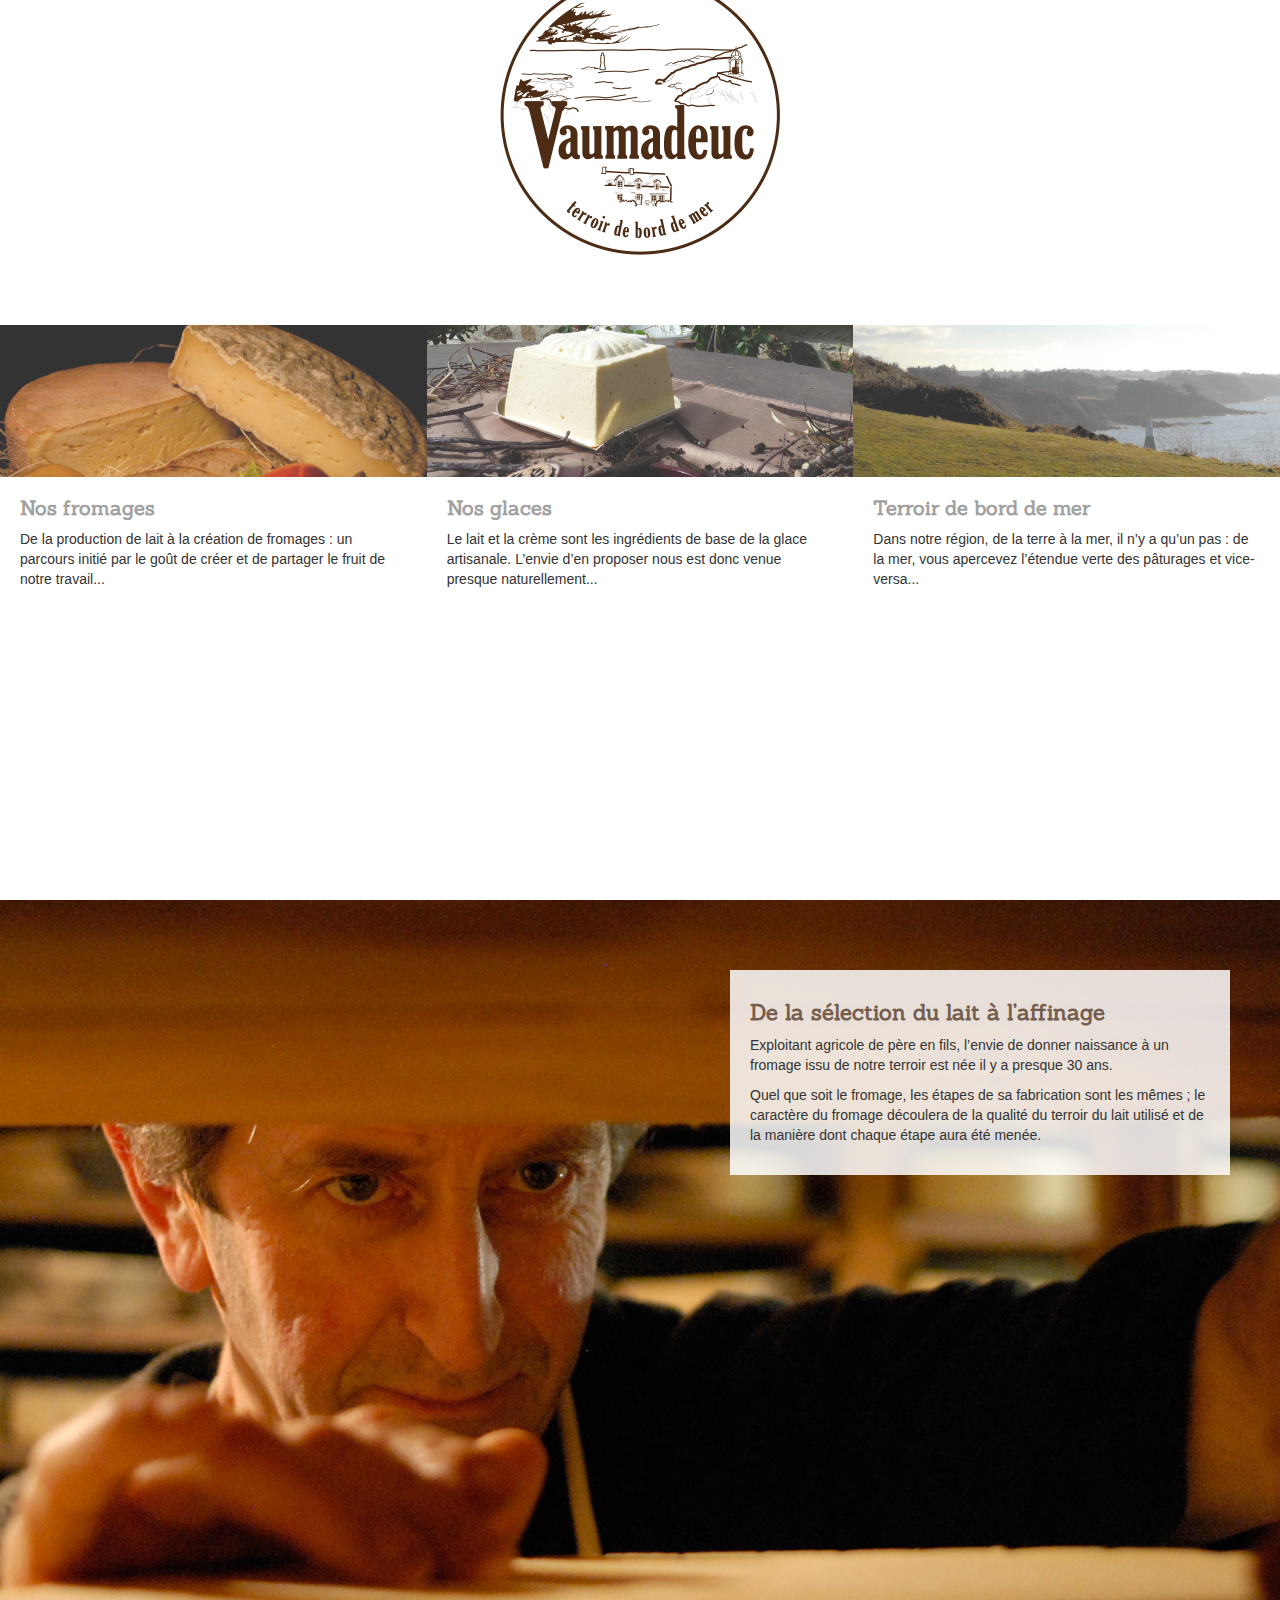
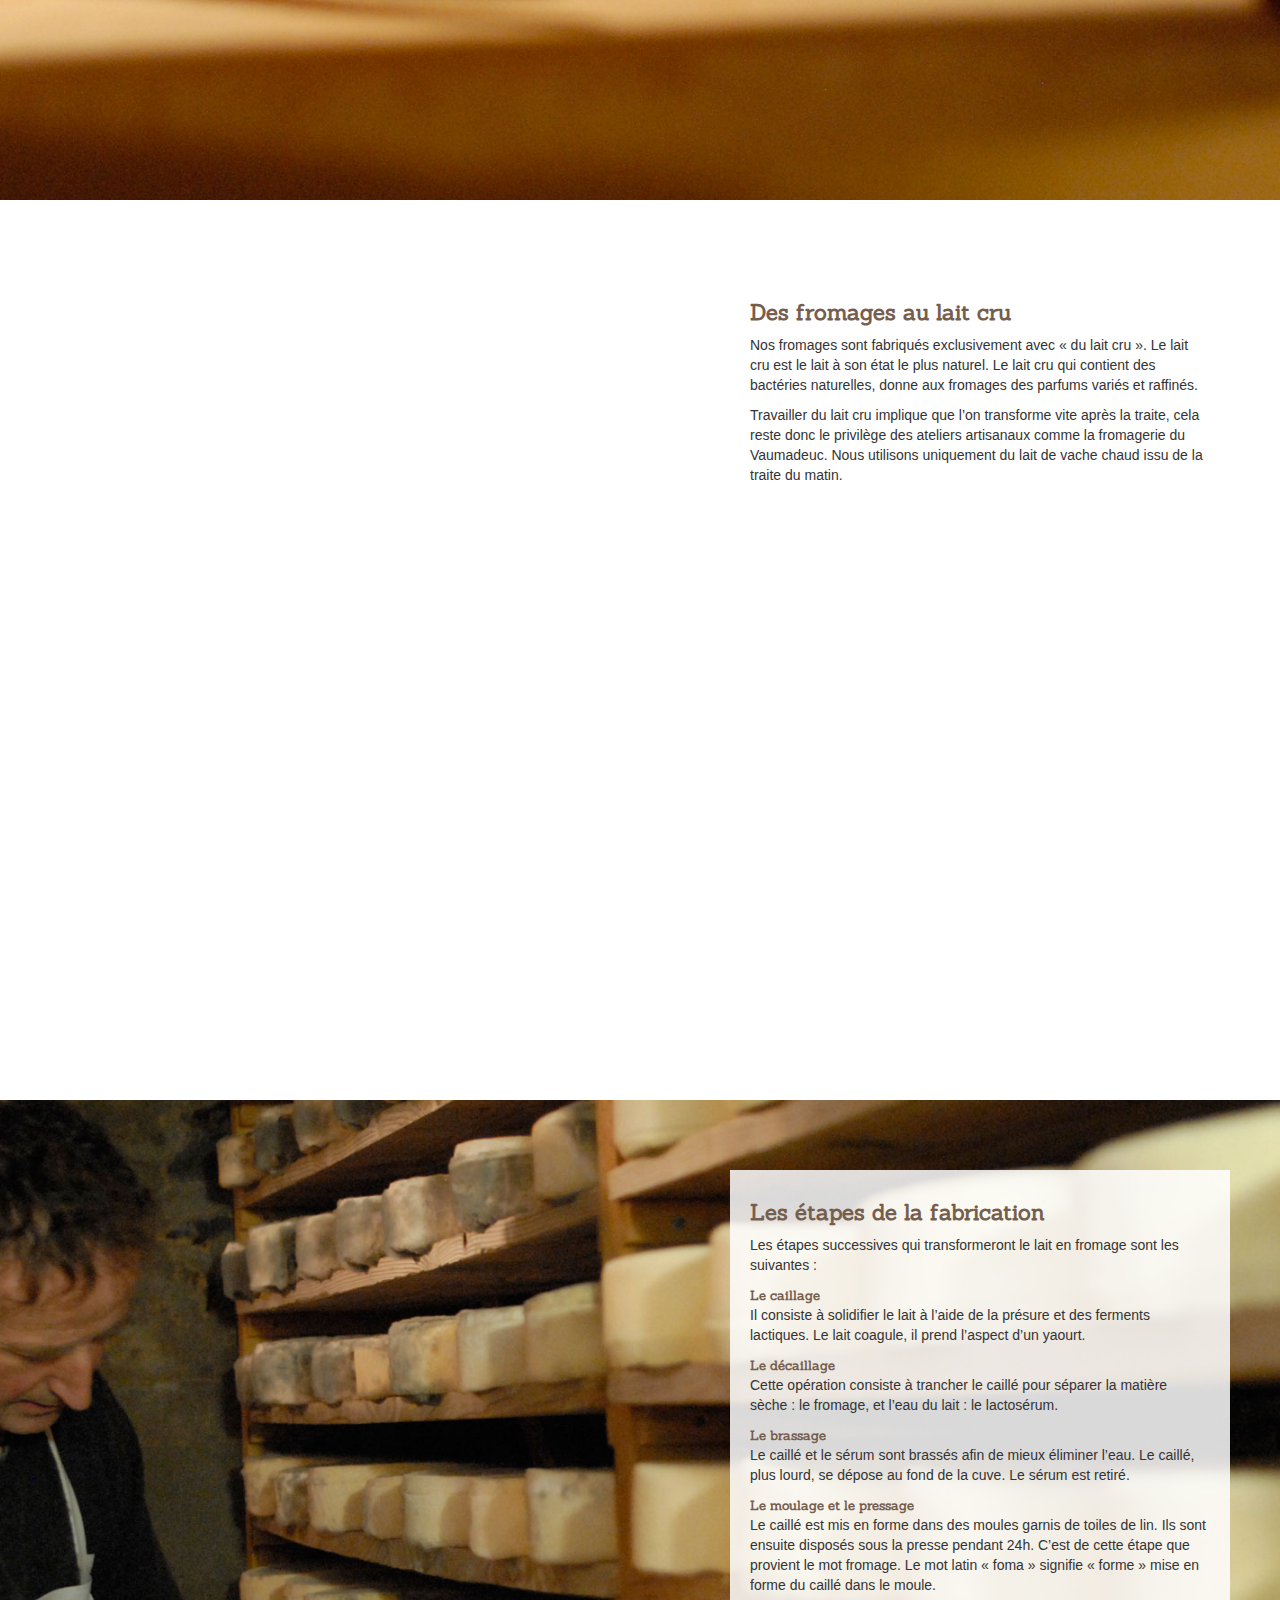
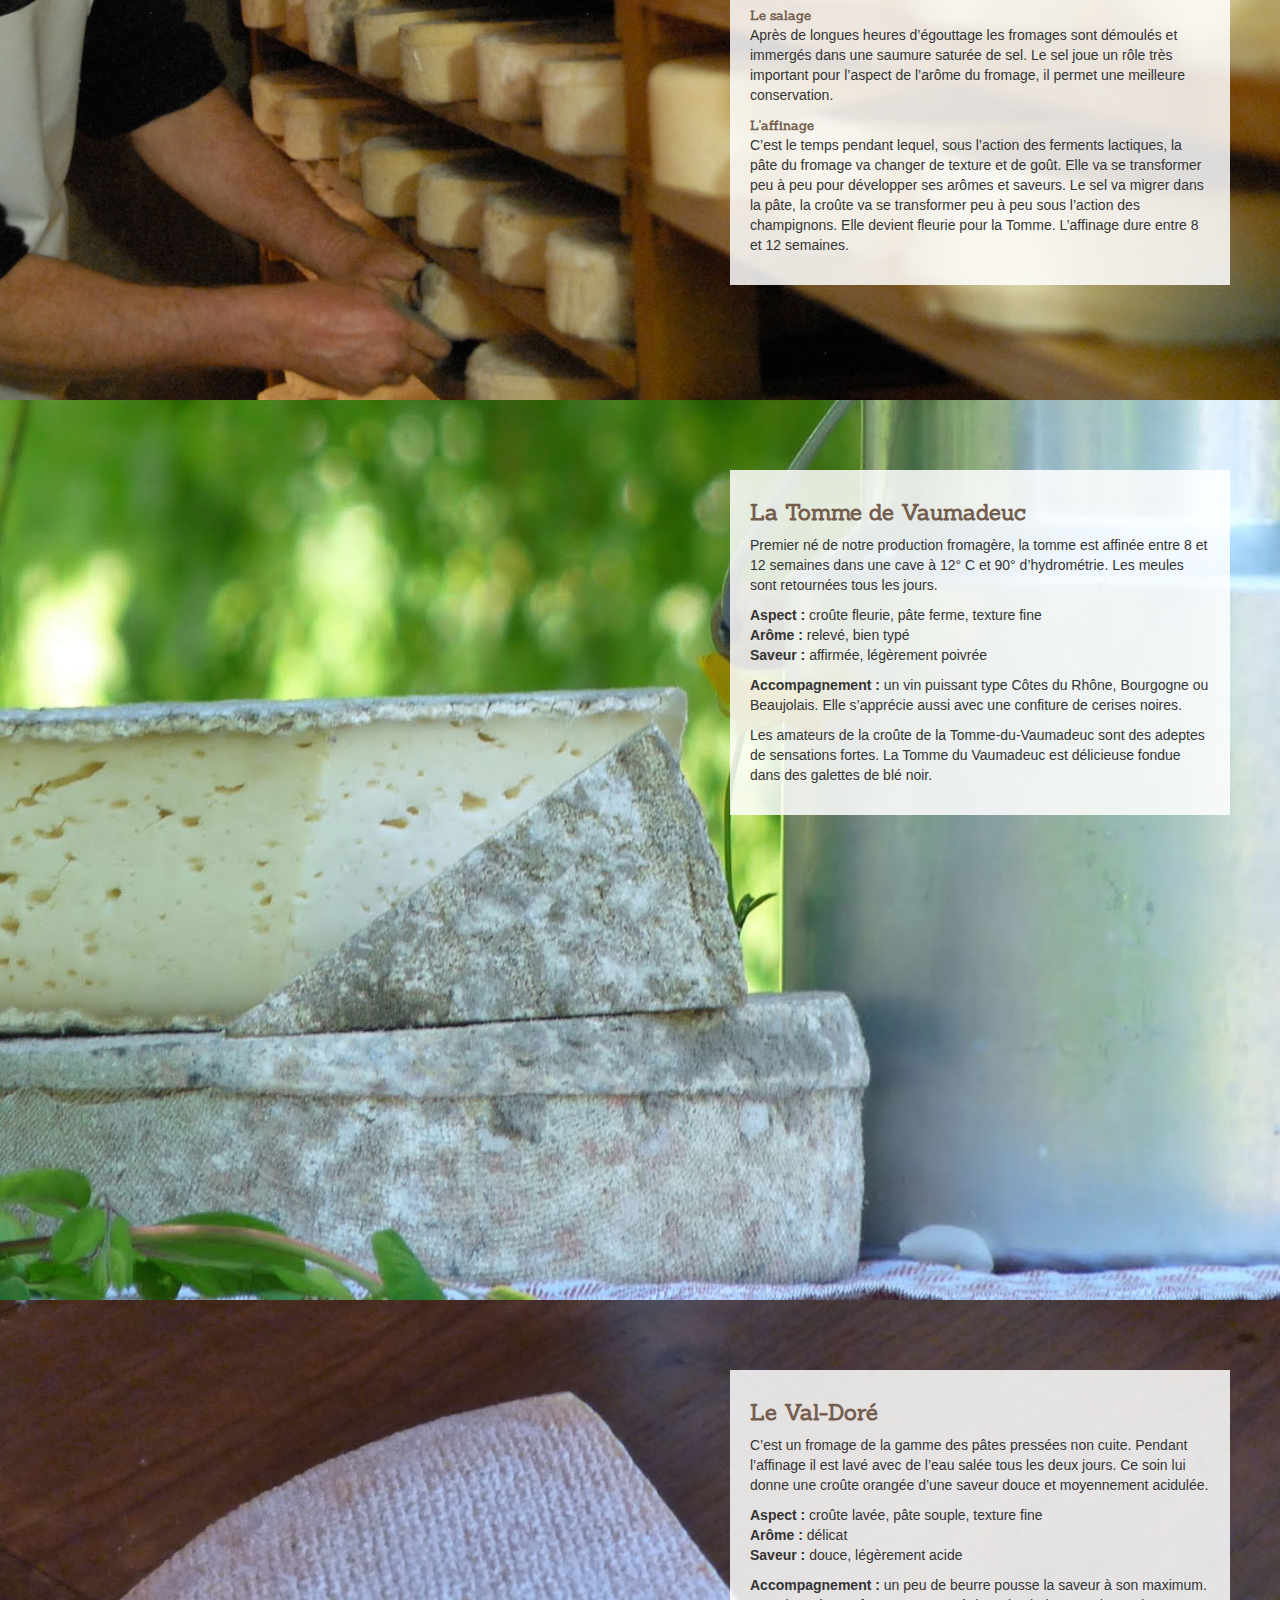
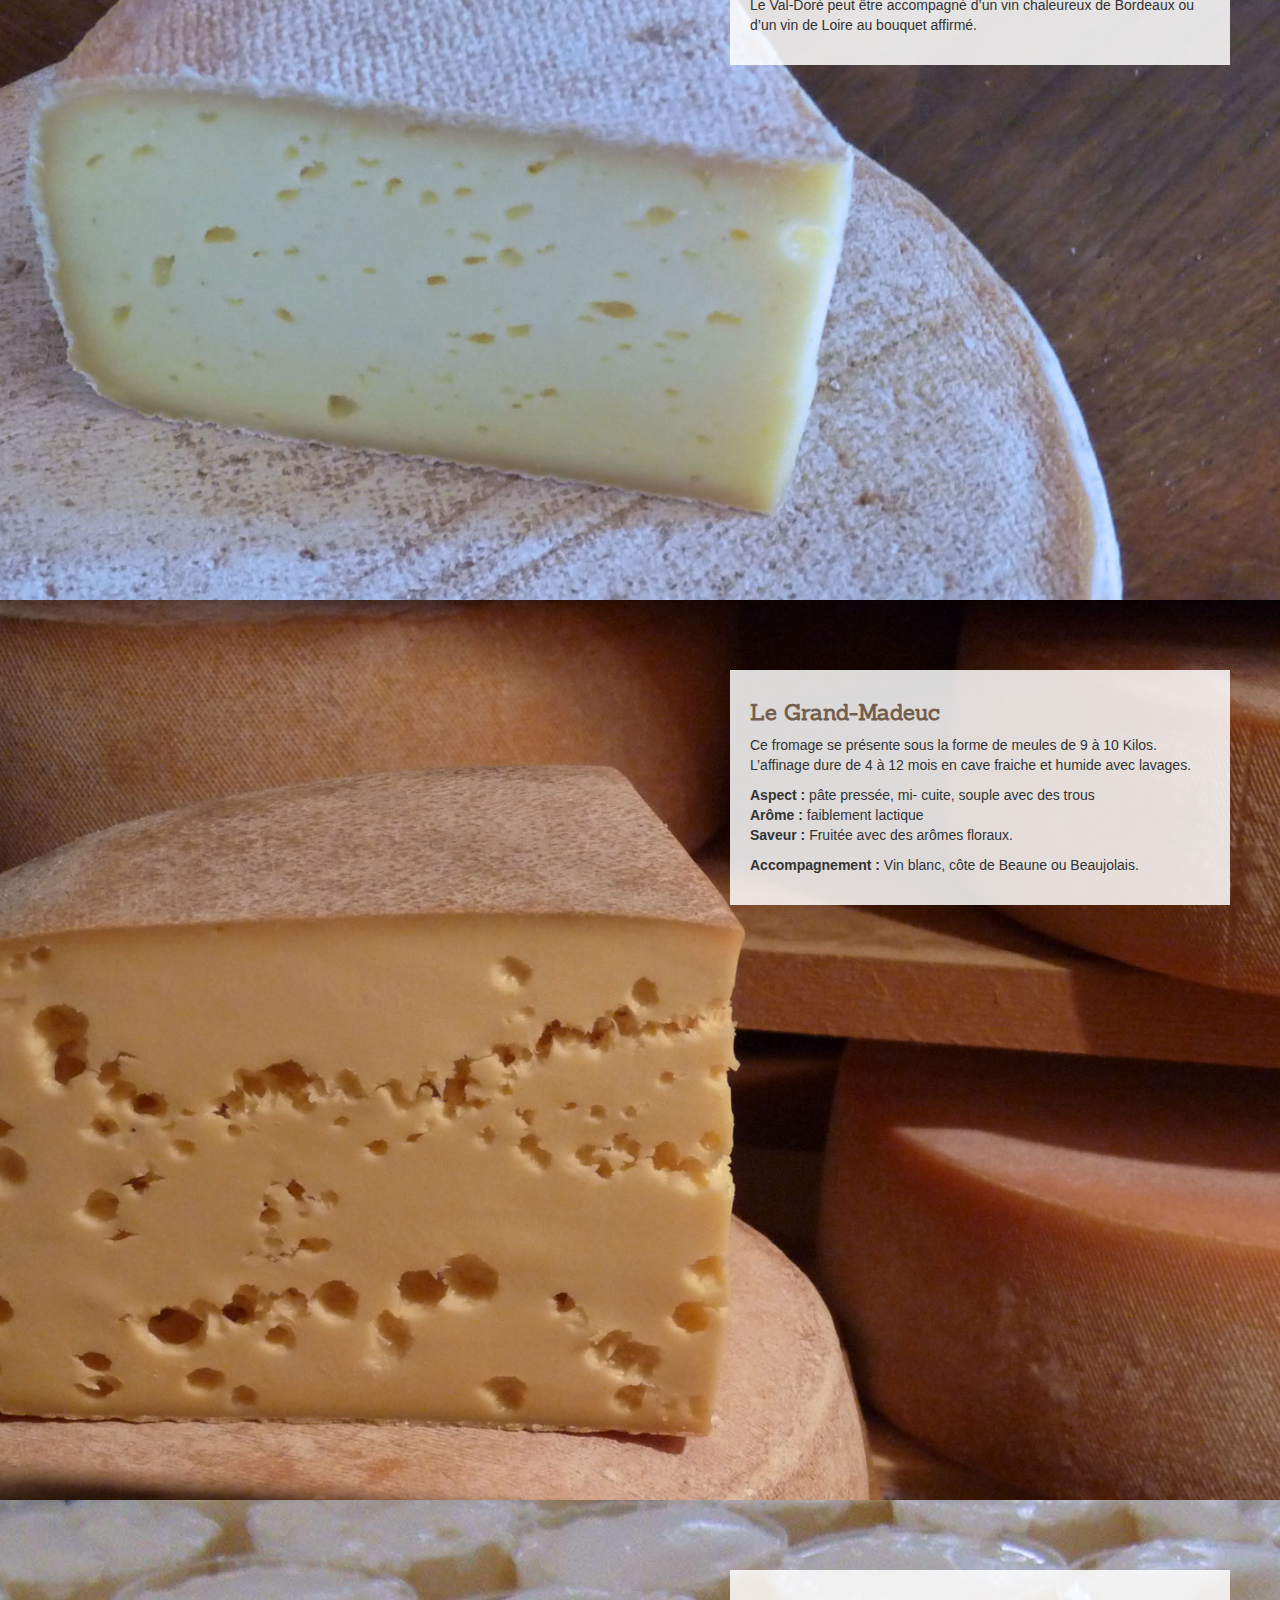
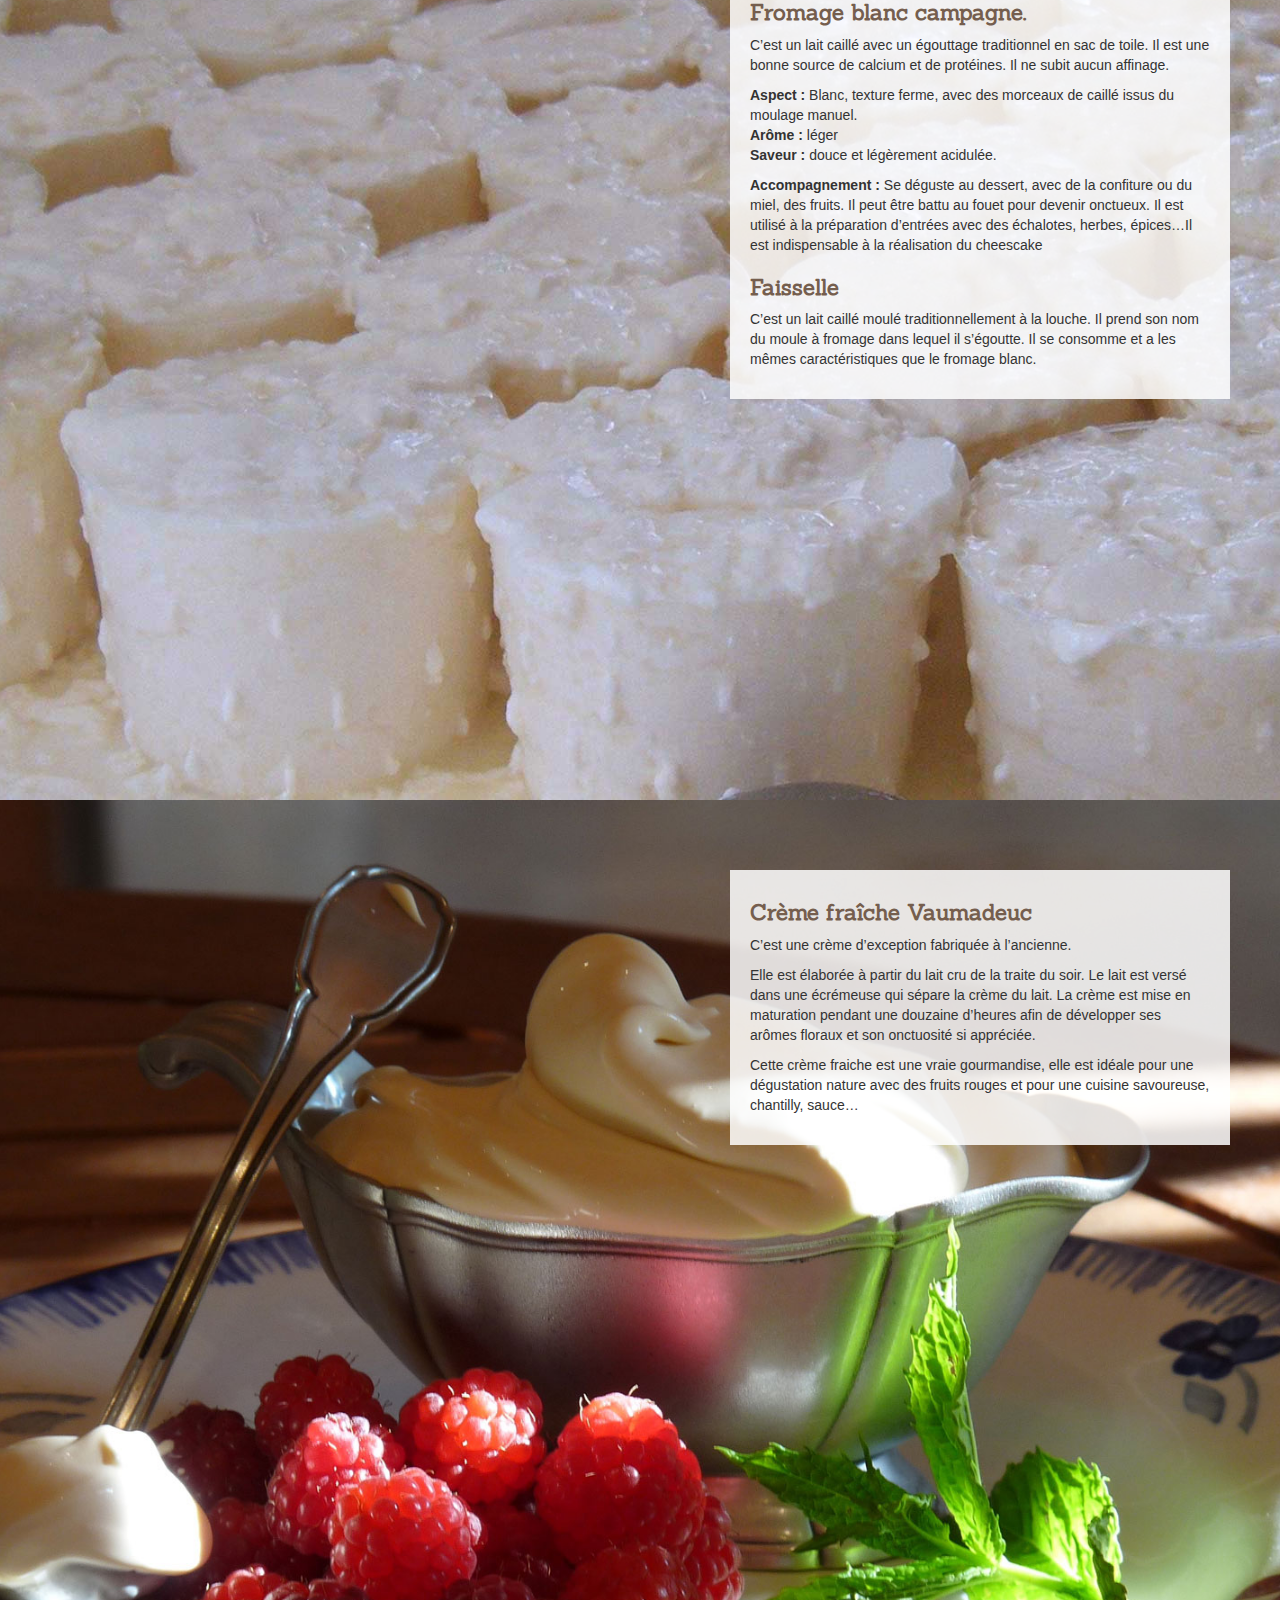
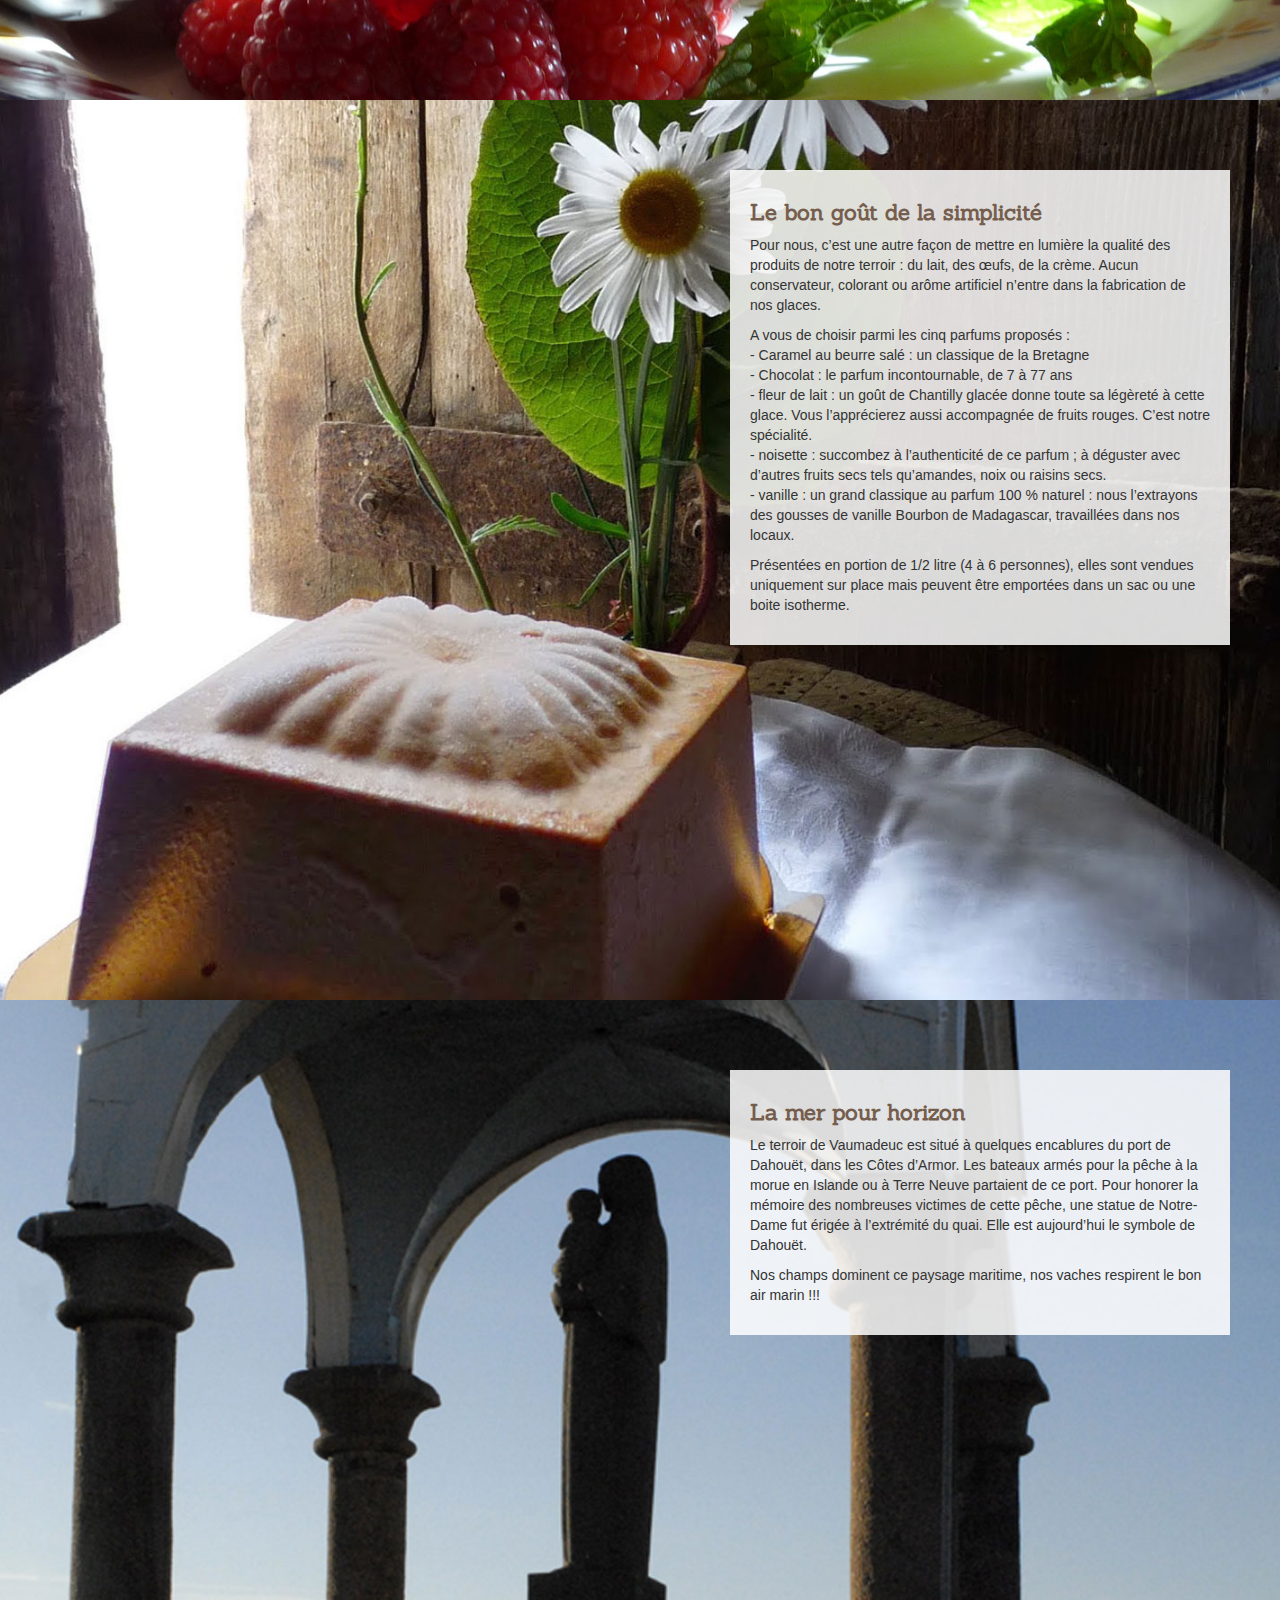
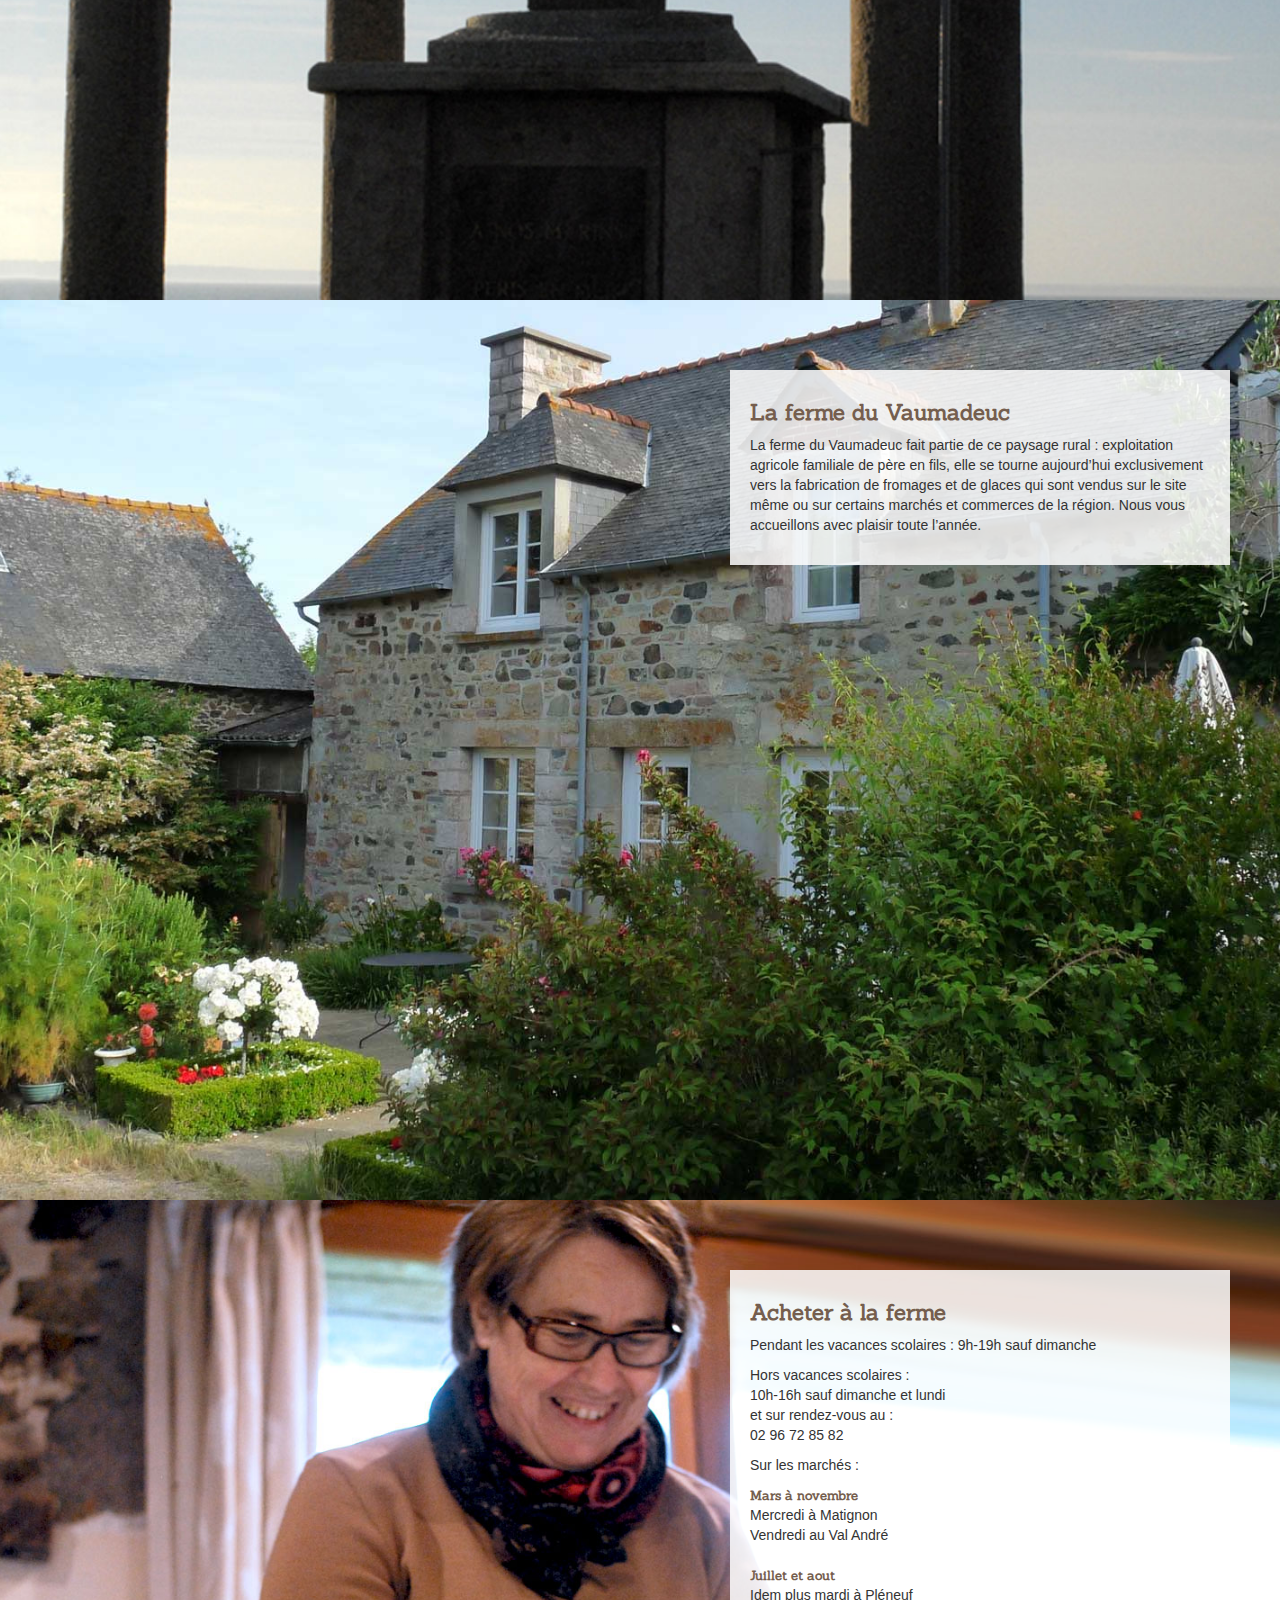
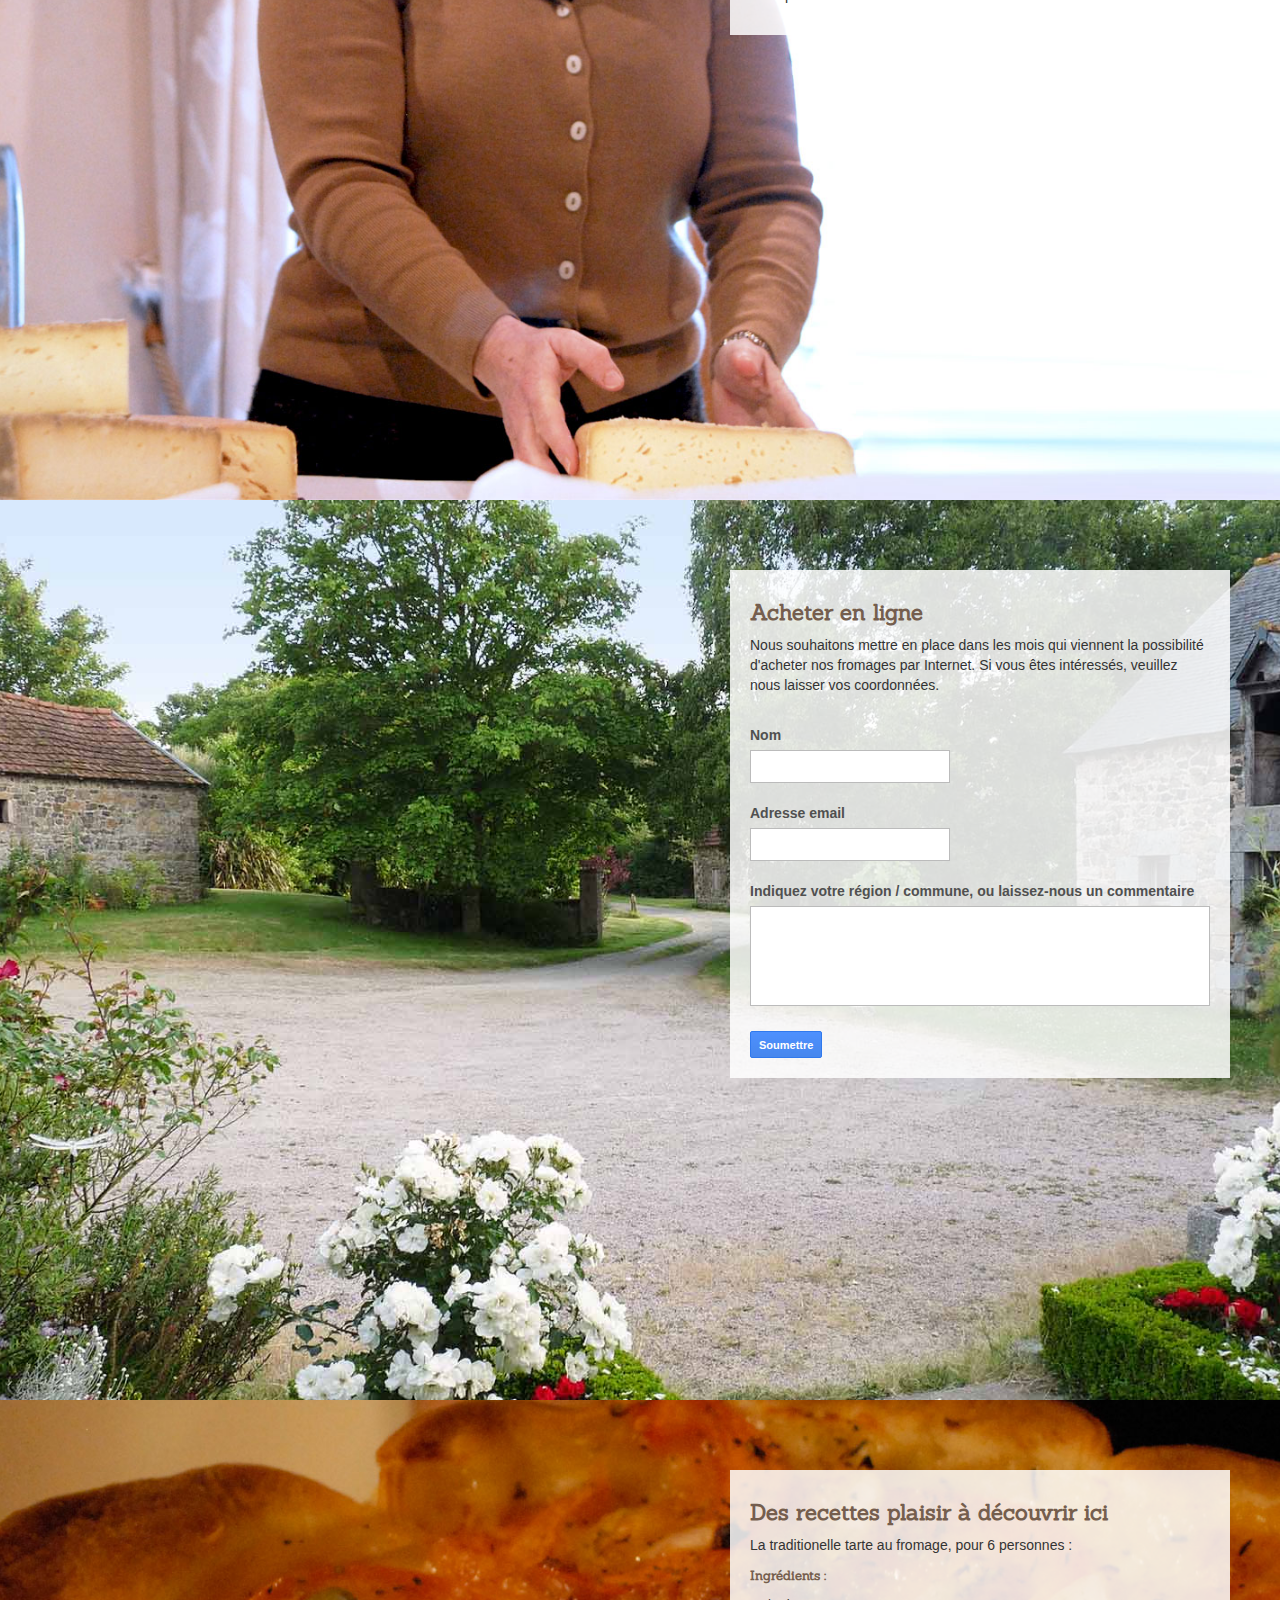
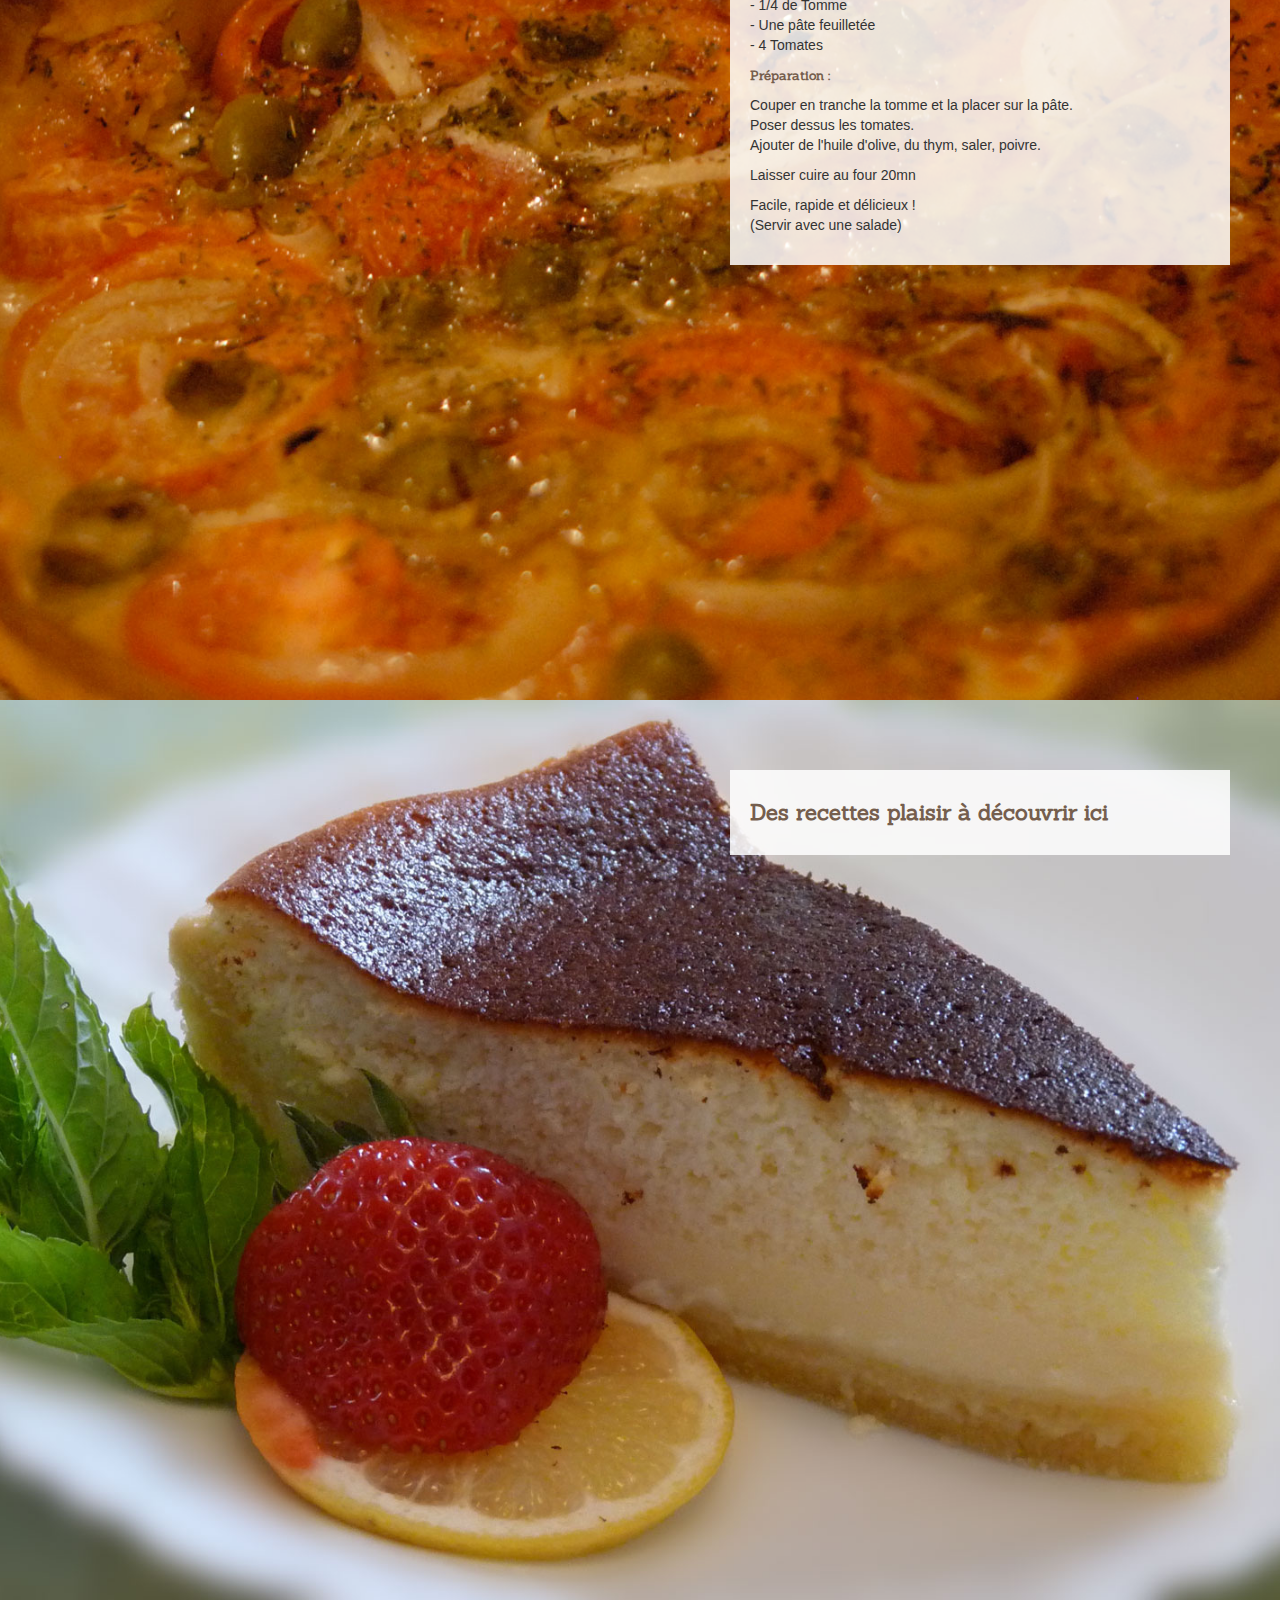
==== commit 9024beb1: "vente en ligne" ====
--- a/index.html
+++ b/index.html
@@ -26,7 +26,7 @@
     <nav class="navbar navbar-default navbar-fixed-top top-nav-collapse" role="navigation">
         <div class="container">
             <div class="navbar-header page-scroll">
-                <a class="navbar-brand page-scroll" href="#page-top">
+                <a class="navbar-brand page-scroll" href="#accueil">
                     <img id="logo-vaumadeuc-petit" src="assets/Logo_site_petit.png" alt="">
                     <img id="logo-signature" src="assets/signature_300x50px.png" alt="">
                 </a>
@@ -36,7 +36,7 @@
                 <ul class="nav navbar-nav">
                     <!-- Hidden li included to remove active class from about link when scrolled up past about section -->
                     <li class="hidden">
-                        <a class="page-scroll" href="#page-top"></a>
+                        <a class="page-scroll" href="#accueil"></a>
                     </li>
                     <li>
                         <a class="page-scroll" href="#fromagerie">Nos fromages</a>
@@ -102,6 +102,7 @@
                     Quel que soit le fromage, les étapes de sa fabrication sont les mêmes ; le caractère du fromage découlera de la qualité du terroir du lait utilisé et de la manière dont chaque étape aura été menée.</p>
             </article>
         </section>
+		
         <section id="fromagerie2" class="fromagerie2-section">
 			<article>
 				<h2>Des fromages au lait cru</h2>
@@ -110,6 +111,7 @@
                     Travailler du lait cru implique que l’on transforme vite après la traite, cela reste donc le privilège des ateliers artisanaux comme la fromagerie du Vaumadeuc. Nous utilisons uniquement du lait de vache chaud issu de la traite du matin.</p>
             </article>
         </section>
+		
         <section id="fromagerie3" class="fromagerie3-section">
             <article>
                 <h2>Les étapes de la fabrication</h2>
@@ -119,26 +121,27 @@
                 <h3>Le décaillage</h3>
                 <p>Cette opération consiste à trancher le caillé pour séparer la matière sèche : le fromage, et l’eau du lait : le lactosérum.</p>
                 <h3>Le brassage</h3>
-                <p>le caillé et le sérum sont brassés afin de mieux éliminer l’eau.. Le caillé, plus lourd, se dépose au fond de la cuve. Le sérum est retiré.</p>
+                <p>Le caillé et le sérum sont brassés afin de mieux éliminer l’eau. Le caillé, plus lourd, se dépose au fond de la cuve. Le sérum est retiré.</p>
                 <h3>Le moulage et le pressage</h3>
                 <p>Le caillé est mis en forme dans des moules garnis de toiles de lin. Ils sont ensuite disposés sous la presse pendant 24h. C’est de cette étape que provient le mot fromage. Le mot latin « foma » signifie « forme » mise en forme du caillé
                     dans le moule.</p>
                 <h3>Le salage</h3>
-                <p>Après de longues heures d’égouttage les fromages sont démoulés et immergés dans une saumure saturée de sel. Le sel joue un rôle très important pour l’aspect de l’l’arôme du fromage, il permet une meilleure conservation.</p>
+                <p>Après de longues heures d’égouttage les fromages sont démoulés et immergés dans une saumure saturée de sel. Le sel joue un rôle très important pour l’aspect de l’arôme du fromage, il permet une meilleure conservation.</p>
                 <h3>L'affinage</h3>
                 <p>C’est le temps pendant lequel, sous l’action des ferments lactiques, la pâte du fromage va changer de texture et de goût. Elle va se transformer peu à peu pour développer ses arômes et saveurs. Le sel va migrer dans la pâte, la croûte
                     va se transformer peu à peu sous l’action des champignons. Elle devient fleurie pour la Tomme. L’affinage dure entre 8 et 12 semaines.</p>
             </article>
         </section>
+		
         <section id="fromagerie4" class="fromagerie4-section">
             <article>
                 <h2>La Tomme de Vaumadeuc</h2>
                 <p>Premier né de notre production fromagère, la tomme est affinée entre 8 et 12 semaines dans une cave à 12° C et 90° d’hydrométrie. Les meules sont retournées tous les jours.</p>
                 <p>
-                    Aspect : croûte fleurie, pâte ferme, texture fine
-                    <br> Arôme : relevé, bien typé
-                    <br> Saveur : affirmée, légèrement poivrée</p>
-                <p>Accompagnement : un vin puissant type Côtes du Rhône, Bourgogne ou Beaujolais. Elle s’apprécie aussi avec une confiture de cerises noires. </p>
+                    <b>Aspect :</b> croûte fleurie, pâte ferme, texture fine
+                    <br> <b>Arôme :</b> relevé, bien typé
+                    <br> <b>Saveur :</b> affirmée, légèrement poivrée</p>
+                <p><b>Accompagnement :</b> un vin puissant type Côtes du Rhône, Bourgogne ou Beaujolais. Elle s’apprécie aussi avec une confiture de cerises noires. </p>
                 <p>
                     Les amateurs de la croûte de la Tomme-du-Vaumadeuc sont des adeptes de sensations fortes. La Tomme du Vaumadeuc est délicieuse fondue dans des galettes de blé noir.</p>
             </article>
@@ -148,30 +151,30 @@
                 <h2>Le Val-Doré</h2>
                 <p>C’est un fromage de la gamme des pâtes pressées non cuite. Pendant l’affinage il est lavé avec de l’eau salée tous les deux jours. Ce soin lui donne une croûte orangée d’une saveur douce et moyennement acidulée.</p>
                 <p>
-                    Aspect : croûte lavée, pâte souple, texture fine
-                    <br> Arôme : délicat
-                    <br> Saveur : douce, légèrement acide</p>
-                <p>Accompagnement : un peu de beurre pousse la saveur à son maximum. Le Val-Doré peut être accompagné d’un vin chaleureux de Bordeaux ou d’un vin de Loire au bouquet affirmé.</p>
+                    <b>Aspect :</b> croûte lavée, pâte souple, texture fine
+                    <br> <b>Arôme :</b> délicat
+                    <br> <b>Saveur :</b> douce, légèrement acide</p>
+                <p><b>Accompagnement :</b> un peu de beurre pousse la saveur à son maximum. Le Val-Doré peut être accompagné d’un vin chaleureux de Bordeaux ou d’un vin de Loire au bouquet affirmé.</p>
             </article>
         </section>
         <section id="fromagerie6" class="fromagerie6-section">
             <article>
                 <h2>Le Grand-Madeuc</h2>
                 <p>Ce fromage se présente sous la forme de meules de 9 à 10 Kilos. L’affinage dure de 4 à 12 mois en cave fraiche et humide avec lavages.</p>
-                <p>Aspect : pâte pressée, mi- cuite, souple avec des trous
-                    <br> Arôme : faiblement lactique
-                    <br> Saveur : Fruitée avec des arômes floraux.</p>
-                <p>Accompagnement : Vin blanc, côte de Beaune ou Beaujolais.</p>
+                <p><b>Aspect :</b> pâte pressée, mi- cuite, souple avec des trous
+                    <br> <b>Arôme :</b> faiblement lactique
+                    <br> <b>Saveur :</b> Fruitée avec des arômes floraux.</p>
+                <p><b>Accompagnement :</b> Vin blanc, côte de Beaune ou Beaujolais.</p>
             </article>
         </section>
         <section id="fromagerie7" class="fromagerie7-section">
             <article>
                 <h2>Fromage blanc campagne.</h2>
                 <p>C’est un lait caillé avec un égouttage traditionnel en sac de toile. Il est une bonne source de calcium et de protéines. Il ne subit aucun affinage. </p>
-                <p>Aspect : Blanc, texture ferme, avec des morceaux de caillé issus du moulage manuel.
-                    <br> Arôme : léger
-                    <br> Saveur : douce et légèrement acidulée.</p>
-                <p>Accompagnement : Se déguste au dessert, avec de la confiture ou du miel, des fruits. Il peut être battu au fouet pour devenir onctueux. Il est utilisé à la préparation d’entrées avec des échalotes, herbes, épices…Il est indispensable à
+                <p><b>Aspect :</b> Blanc, texture ferme, avec des morceaux de caillé issus du moulage manuel.
+                    <br> <b>Arôme :</b> léger
+                    <br> <b>Saveur :</b> douce et légèrement acidulée.</p>
+                <p><b>Accompagnement :</b> Se déguste au dessert, avec de la confiture ou du miel, des fruits. Il peut être battu au fouet pour devenir onctueux. Il est utilisé à la préparation d’entrées avec des échalotes, herbes, épices…Il est indispensable à
                     la réalisation du cheescake</p>
                 <h2>Faisselle</h2>
                 <p>C’est un lait caillé moulé traditionnellement à la louche. Il prend son nom du moule à fromage dans lequel il s’égoutte. Il se consomme et a les mêmes caractéristiques que le fromage blanc.</p>
@@ -227,27 +230,30 @@
                     Hors vacances scolaires :
                     <br> 10h-16h sauf dimanche et lundi
                     <br> et sur rendez-vous au :
-                    <br> 02 96 72 85 82</p>
-                <p>
-                    Sur les marchés :
-                    <br> Mars à novembre
+                    <br> 02 96 72 85 82
+				</p>
+                <p>
+                    	Sur les marchés :
+                    <br> <h3>Mars à novembre</h3>
                     <br> Mercredi à Matignon
                     <br> Vendredi au Val André
-                    <br> Juillet et aout
-                    <br> Mardi à Pléneuf.
-                </p>
-            </article>
-        </section>
-		
+                    <br> <br> <h3>Juillet et aout</h3>
+                    <br> Idem plus mardi à Pléneuf
+                </p>
+            </article>
+        </section>
+		
+		<!-- vente à la ferme Section -->
         <section id="acheter" class="acheter-section">
             <article>
 				<h2>Acheter en ligne</h2>
-				<p> Nous souhaitons mettre en place dans les mois qui viennent la possibilité d'acheter nos fromages par Internet. Si vous êtes intéressés, veillez-nous laisser vos coordonnées.<p>
-					 
-				<form action="https://docs.google.com/forms/d/1x6xiiRZqnahD2-7J3jLUcFjTjz3H2a2DnRhAD0hF0n0/formResponse?embedded=true" method="POST" id="ss-form" target="_self" onsubmit=""><ol role="list" class="ss-question-list" style="padding-left: 0">
+				<p> Nous souhaitons mettre en place dans les mois qui viennent la possibilité d'acheter nos fromages par Internet. Si vous êtes intéressés, veuillez nous laisser vos coordonnées.</p>
+				<form action="https://docs.google.com/forms/d/1x6xiiRZqnahD2-7J3jLUcFjTjz3H2a2DnRhAD0hF0n0/formResponse?embedded=true" method="POST" id="ss-form" target="_self" onsubmit="">
+					<ol role="list" class="ss-question-list" style="padding-left: 0"></ol>
 						
 				<div class="ss-form-question errorbox-good" role="listitem">	
-					<div dir="ltr" class="ss-item  ss-text"><div class="ss-form-entry">	
+					<div dir="ltr" class="ss-item  ss-text">
+						<div class="ss-form-entry">	
 						<label class="ss-q-item-label" for="entry_1300409752"><br><div class="ss-q-title">Nom</div>
 							<div class="ss-q-help ss-secondary-text" dir="ltr"></div></label>
 							<br><input type="text" name="entry.1300409752" value="" class="ss-q-short" id="entry_1300409752" dir="auto" aria-label="Nom  " title="">
@@ -266,37 +272,44 @@
 				</div> 
 				
 				<div class="ss-form-question errorbox-good" role="listitem">
-					<div dir="ltr" class="ss-item  ss-text"><div class="ss-form-entry">
-						<label class="ss-q-item-label" for="entry_2021709213"><br><div class="ss-q-title">Indiquez votre région / commune, ou laissez-nous un commentaire</div>
+					<div dir="ltr" class="ss-item  ss-text">
+						<div class="ss-form-entry">
+							<label class="ss-q-item-label" for="entry_2021709213"><br><div class="ss-q-title">Indiquez votre région / commune, ou laissez-nous un commentaire</div>
 							<div class="ss-q-help ss-secondary-text" dir="ltr"></div></label>
-							<br><input type="text" name="entry.2021709213" value="" class="ss-q-short" id="entry_2021709213" dir="auto" aria-label="Indiquez votre région / commune, ou laissez-nous un commentaire  " title="">
-							</div>
-			    		</div>
+							<br><textarea type="text" name="entry.2021709213" class="ss-q-short-commentaire" id="entry_2021709213" aria-label="Indiquez votre région / commune, ou laissez-nous un commentaire  "></textarea>
+						</div>
+			    	</div>
 				</div>
+				
+				<br>
 				
 				<input type="hidden" name="draftResponse" value="[,,&quot;-2897564328584999378&quot;]">
 				<input type="hidden" name="pageHistory" value="0">
 				<input type="hidden" name="fbzx" value="-2897564328584999378">
-				<div class="ss-item ss-navigate"><table id="navigation-table"><tbody><tr><td class="ss-form-entry goog-inline-block" id="navigation-buttons" dir="ltr">
-				
-				<br><input type="submit" name="envoyer" value="Submit" id="ss-submit" class="jfk-button jfk-button-action "></td>
-				</tr></tbody></table></div></ol></form>
-            </article>
-        </section>
+
+				
+				<input type="submit" name="submit" value="Soumettre" id="ss-submit" class="jfk-button jfk-button-action ">
+				
+				</form>
+            </article>
+        </section>
+		
+	
+		
 		
         <!-- recettes Section -->
-        <section id="recette1" class="recette1-section">
+        <section id="recettes" class="recette1-section">
             <article>
                 <h2>Des recettes plaisir à découvrir ici</h2>
                 <p>La traditionelle tarte au fromage, pour 6 personnes :
                 </p>
-                <p>Ingrédients :
+                <p><h3>Ingrédients :</h3>
                 </p>
                 <p>- 1/4 de Tomme
                     <br>- Une pâte feuilletée
                     <br>- 4 Tomates
                 </p>
-                <p>Préparation :
+                <p><h3>Préparation :</h3>
                 </p>
                 <p>Couper en tranche la tomme et la placer sur la pâte.
                     <br>Poser dessus les tomates.
--- a/assets/styles.css
+++ b/assets/styles.css
@@ -263,13 +263,12 @@
 .fromagerie2-section {
     background-image: url("../photos/fromagerie2.jpg");
 }
-.fromagerie3-section h3 {
-    display: inline;
-    font-size: 13px;
-}
-.fromagerie3-section p {
+
+
+/*.fromagerie3-section p {
     font-size: 12px;
-}
+}*/
+
 .fromagerie3-section {
     background-image: url("../photos/fromagerie3.jpg");
 }
@@ -322,6 +321,12 @@
 section h1 {
     font-size: 60px;
 }
+
+section h3 {
+    display: inline;
+    font-size: 13px;
+}
+
 h1.font-effect-canvas-print {
     color: #ce9630;
 }
@@ -342,5 +347,42 @@
 	padding: 0.4em 0.6em;
 }
 
-
-
+.ss-q-short-commentaire {
+	border: 1px solid #bbb;
+	width: 460px;
+	height: 100px;
+}
+
+textarea{ 
+	resize:none;
+}
+
+.jfk-button-action{-webkit-box-shadow: none;
+-moz-box-shadow: none;
+box-shadow: none;
+background-color: #4d90fe;
+background-image: -webkit-linear-gradient(top,#4d90fe,#4787ed);
+background-image: -moz-linear-gradient(top,#4d90fe,#4787ed);
+background-image: -ms-linear-gradient(top,#4d90fe,#4787ed);
+background-image: -o-linear-gradient(top,#4d90fe,#4787ed);
+background-image: linear-gradient(top,#4d90fe,#4787ed);
+border: 1px solid #3079ed;
+color: #fff;}
+
+.jfk-button{
+	-webkit-border-radius:2px;
+	-moz-border-radius:2px;
+	border-radius:2px;
+	cursor:default;
+	font-size:11px;
+	font-weight:bold;
+	text-align:center;
+	white-space:nowrap;
+	margin-right:16px;
+	height:27px;
+	line-height:27px;
+	min-width:54px;
+	outline:0px;
+	padding:0 8px
+}
+	
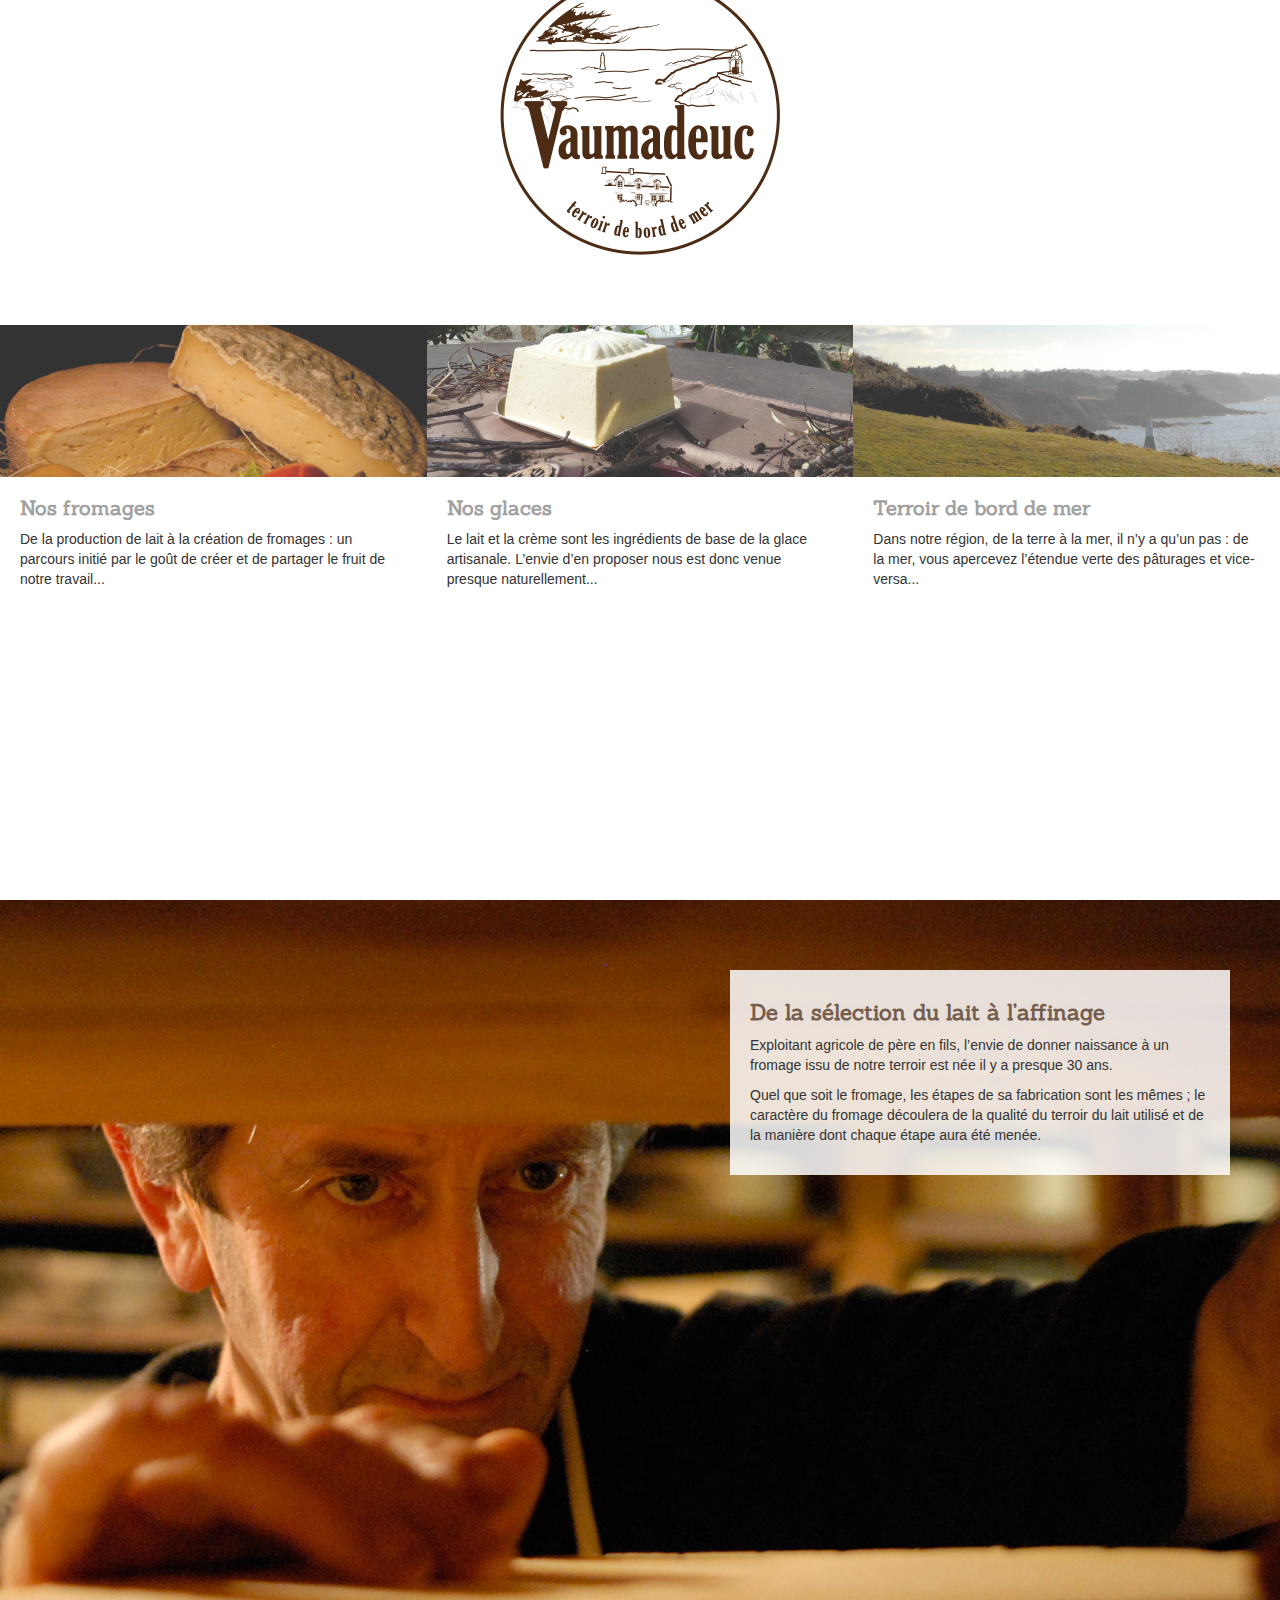
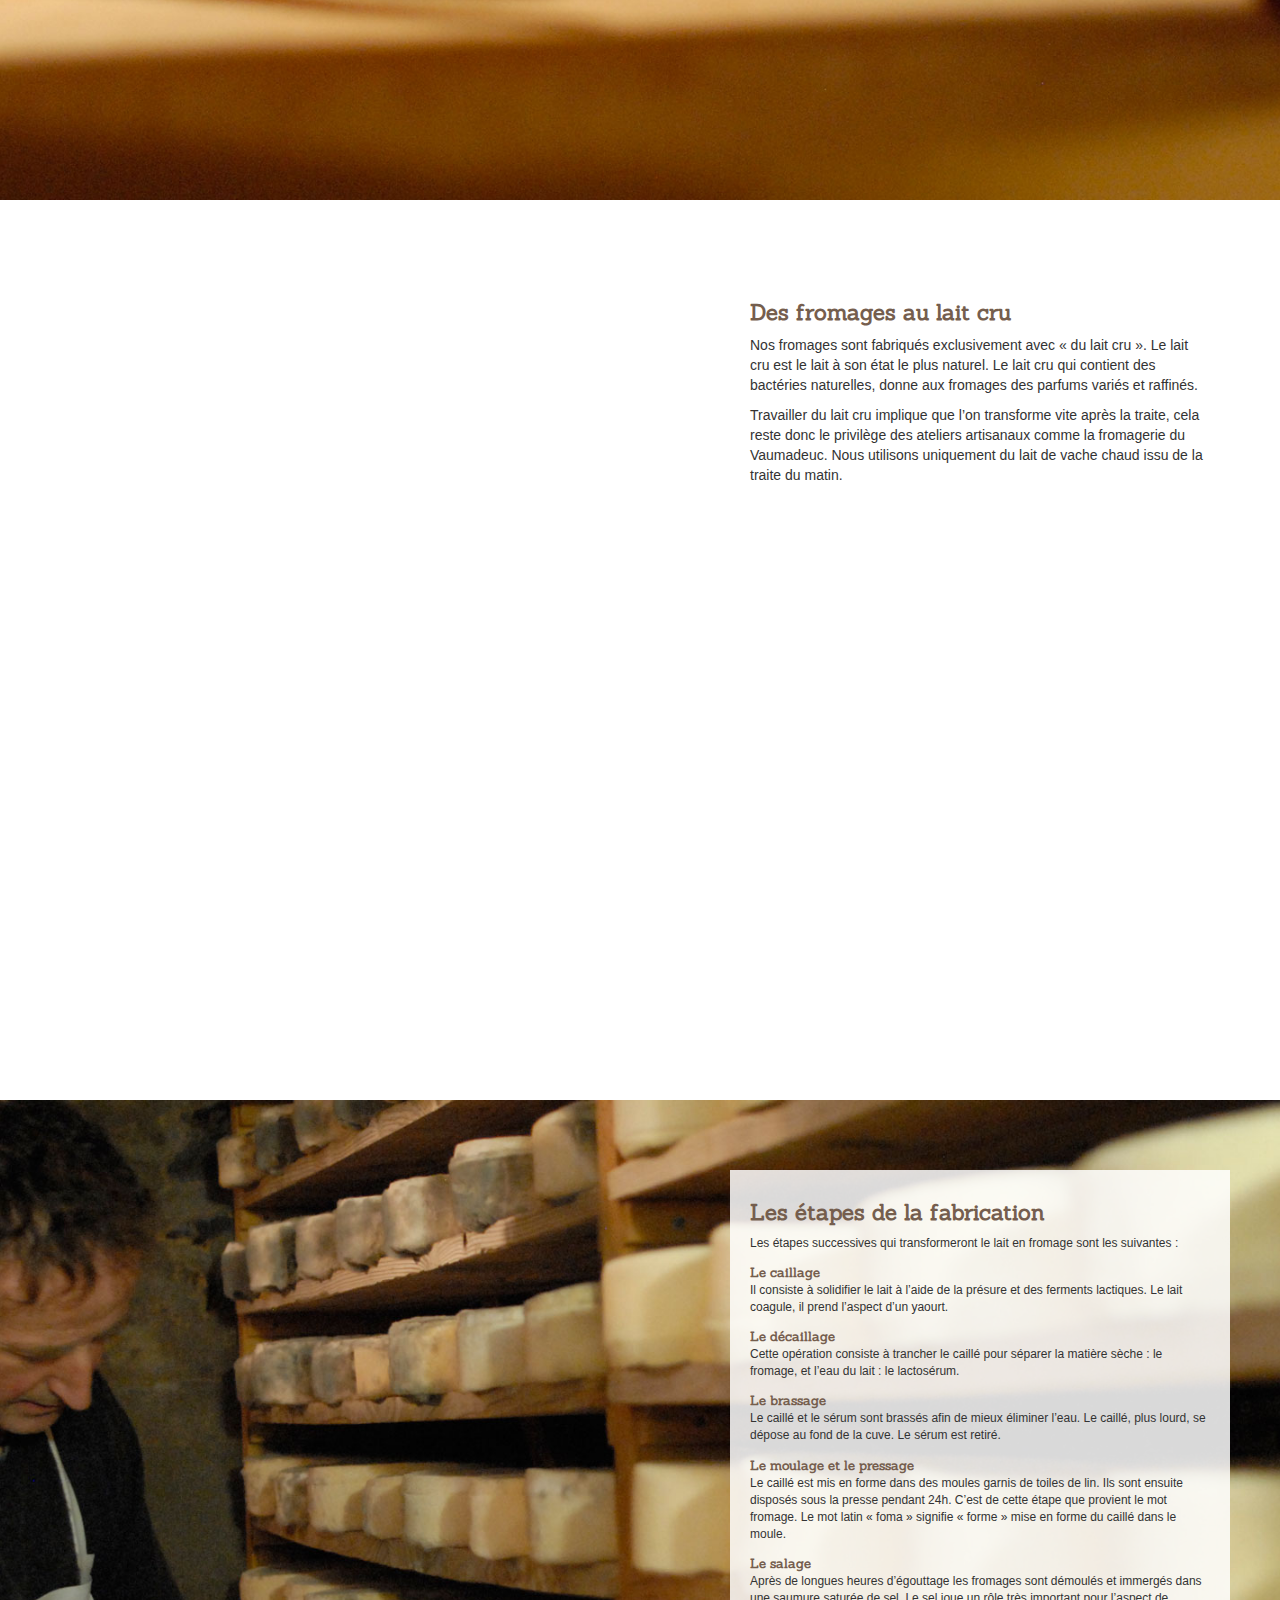
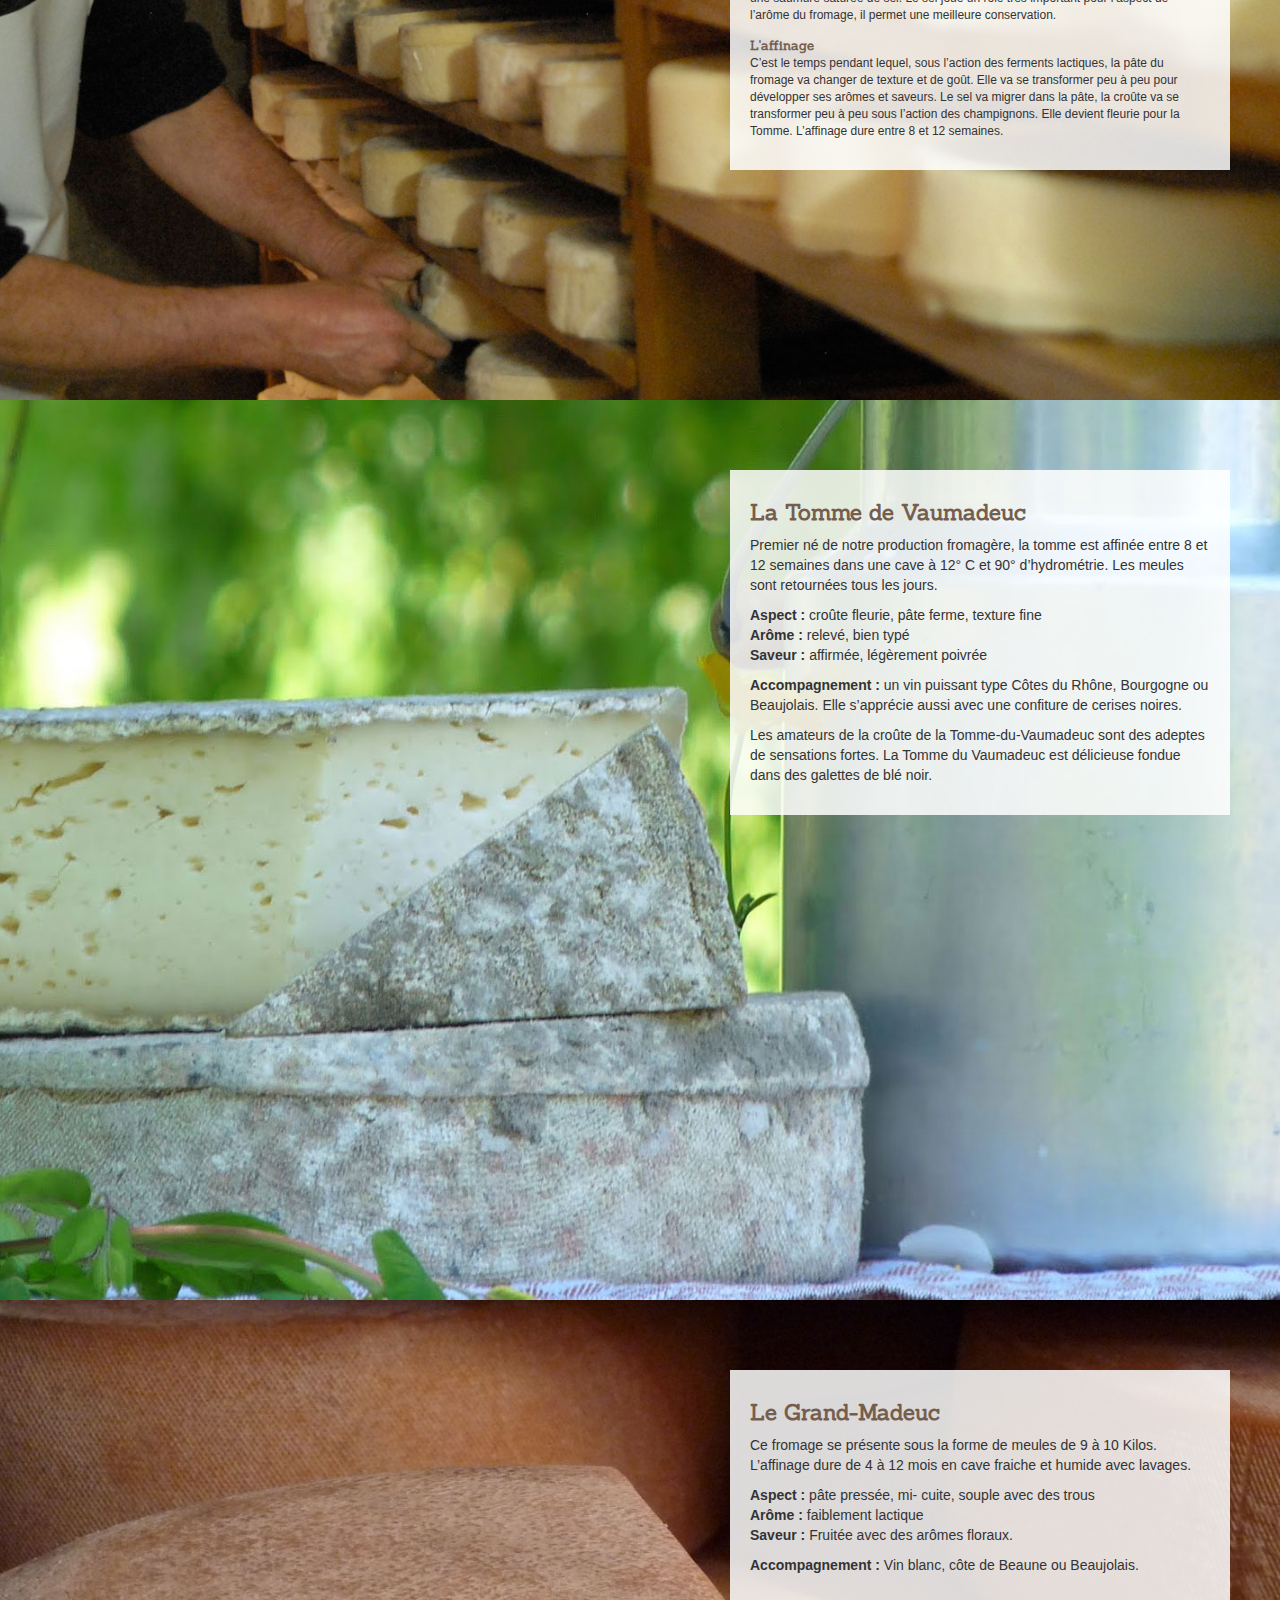
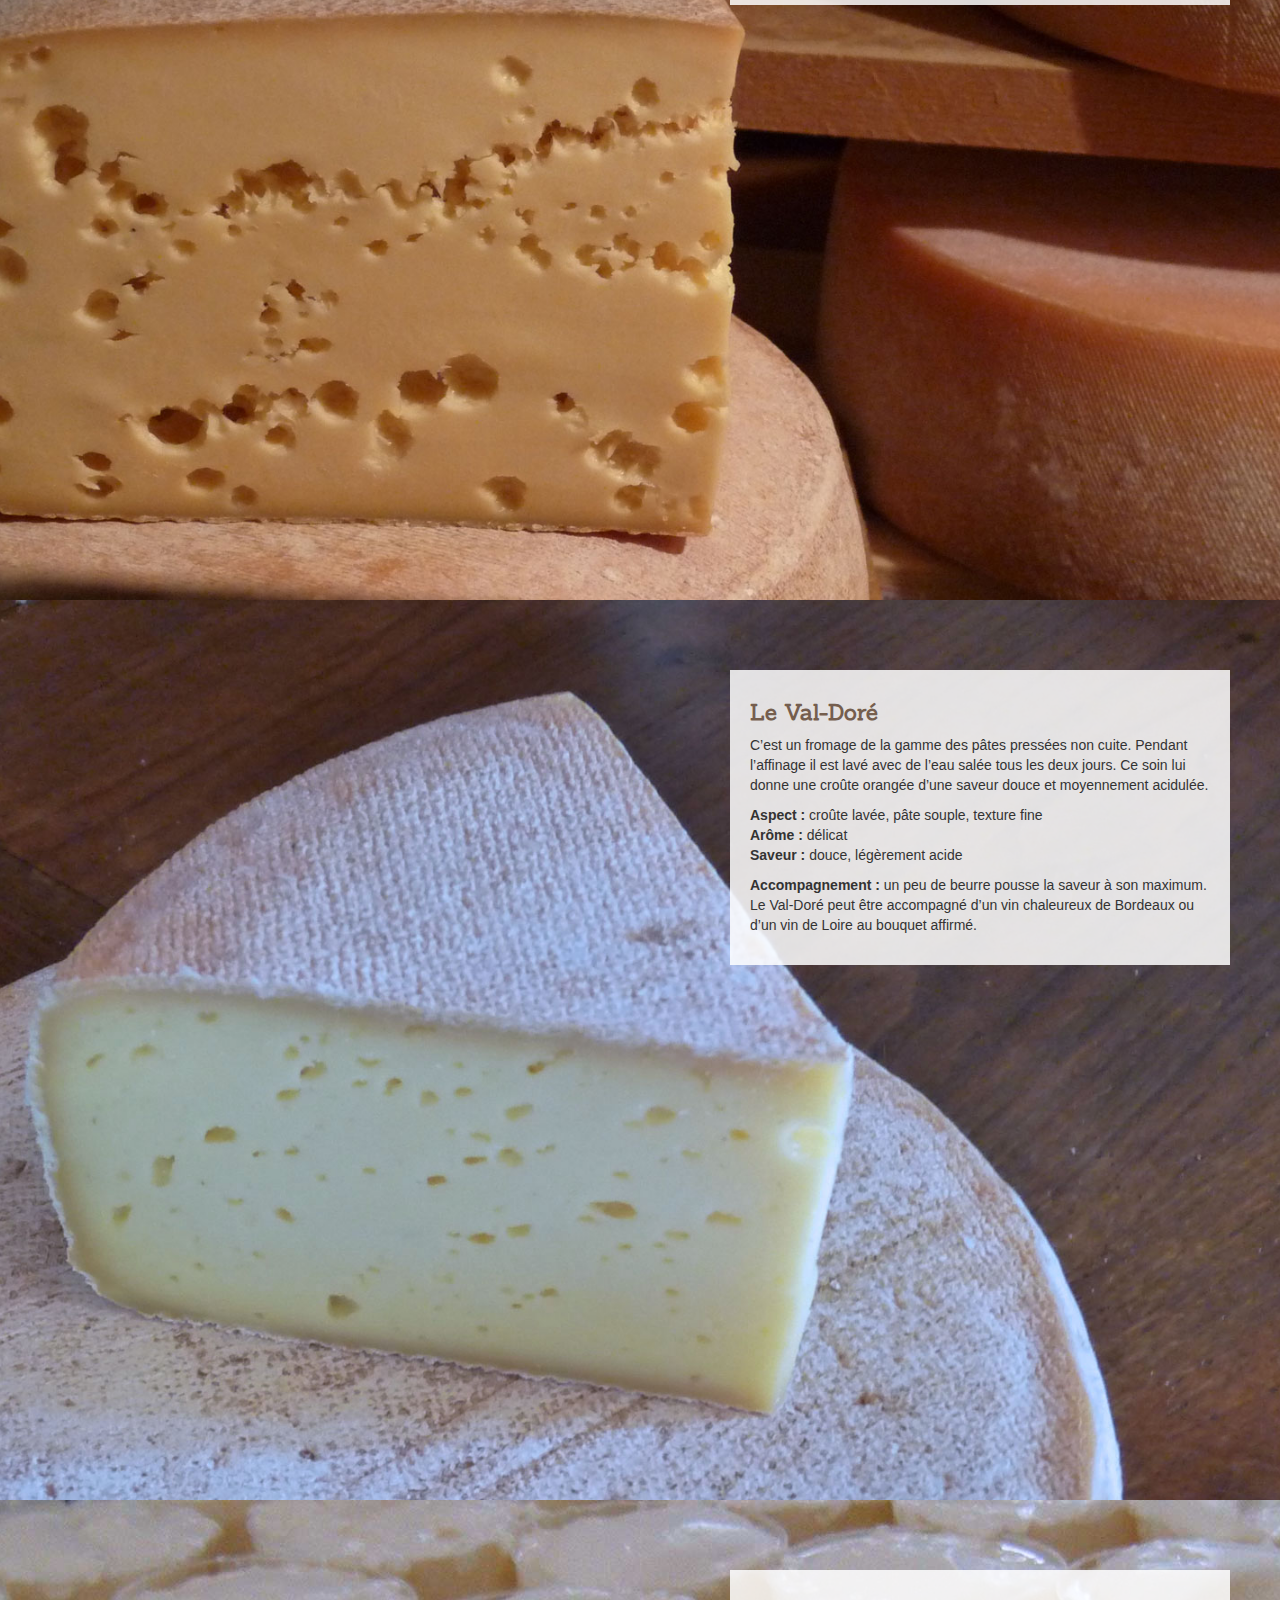
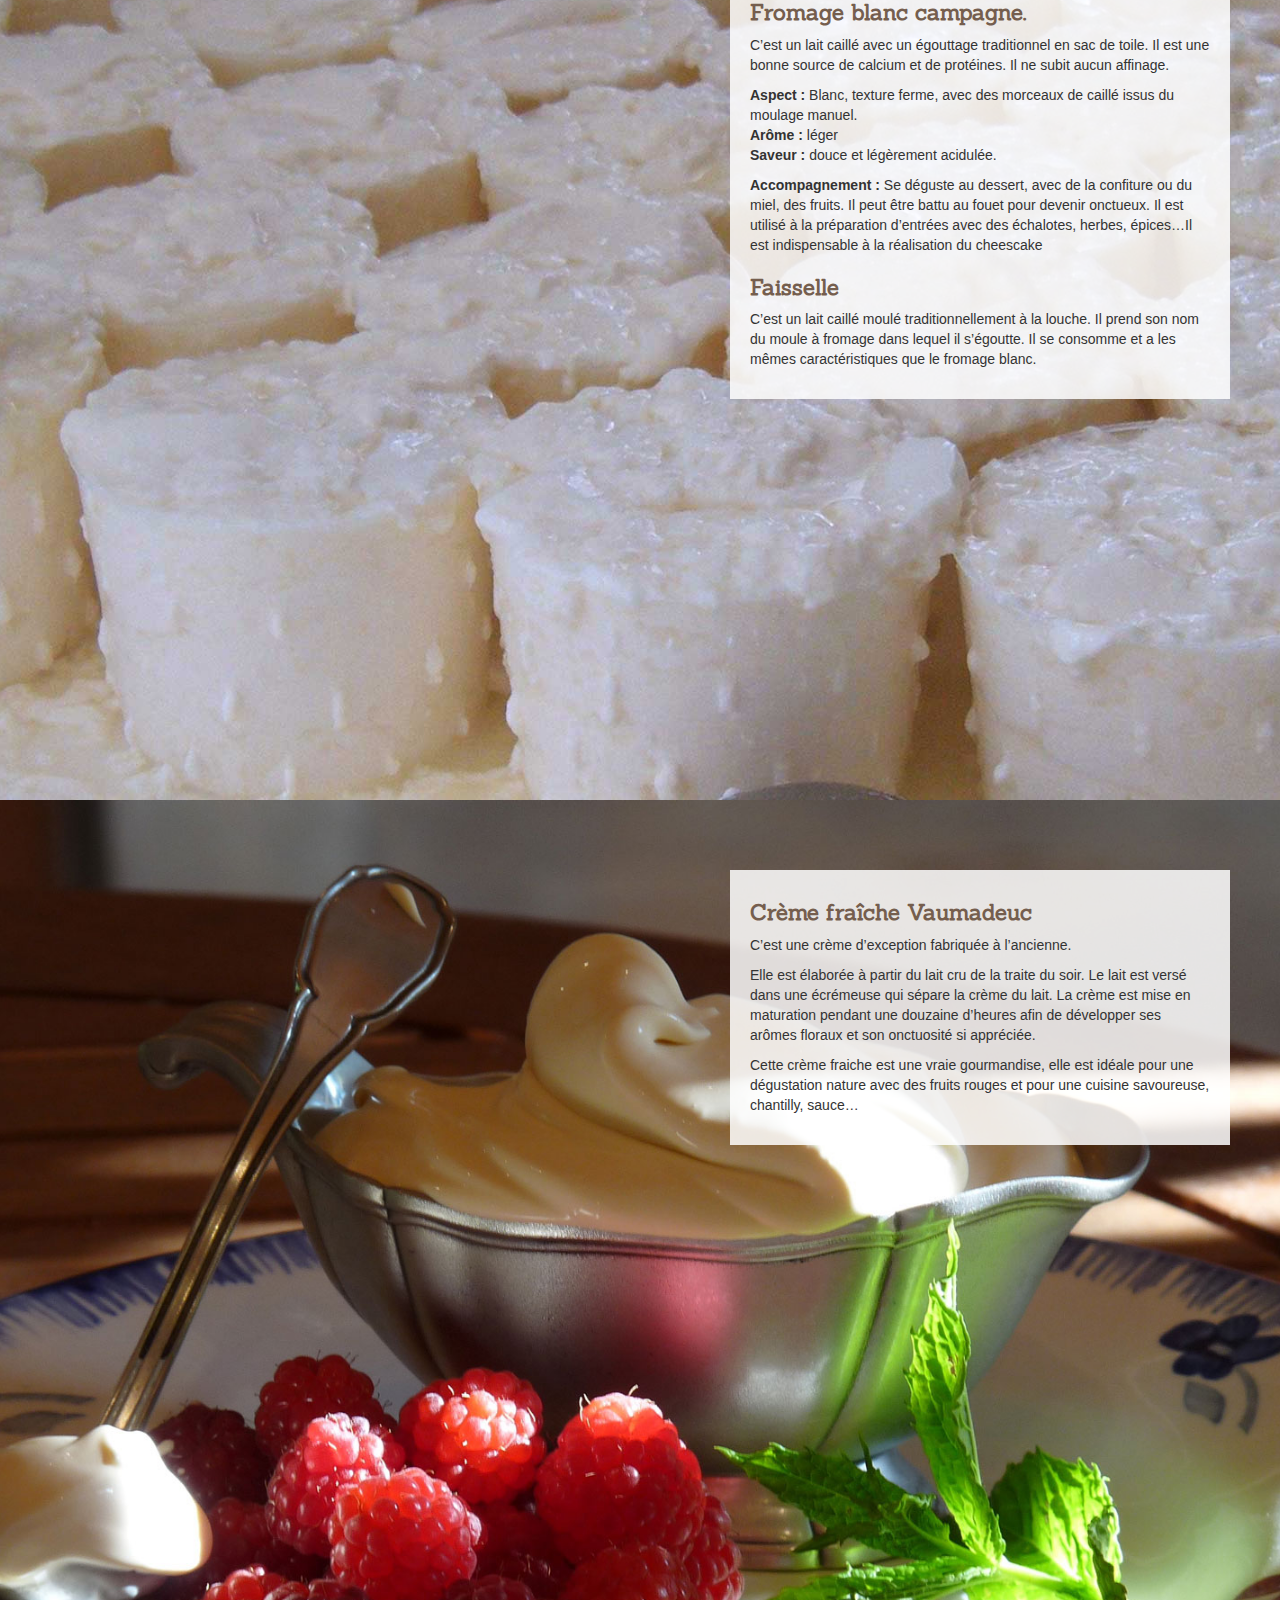
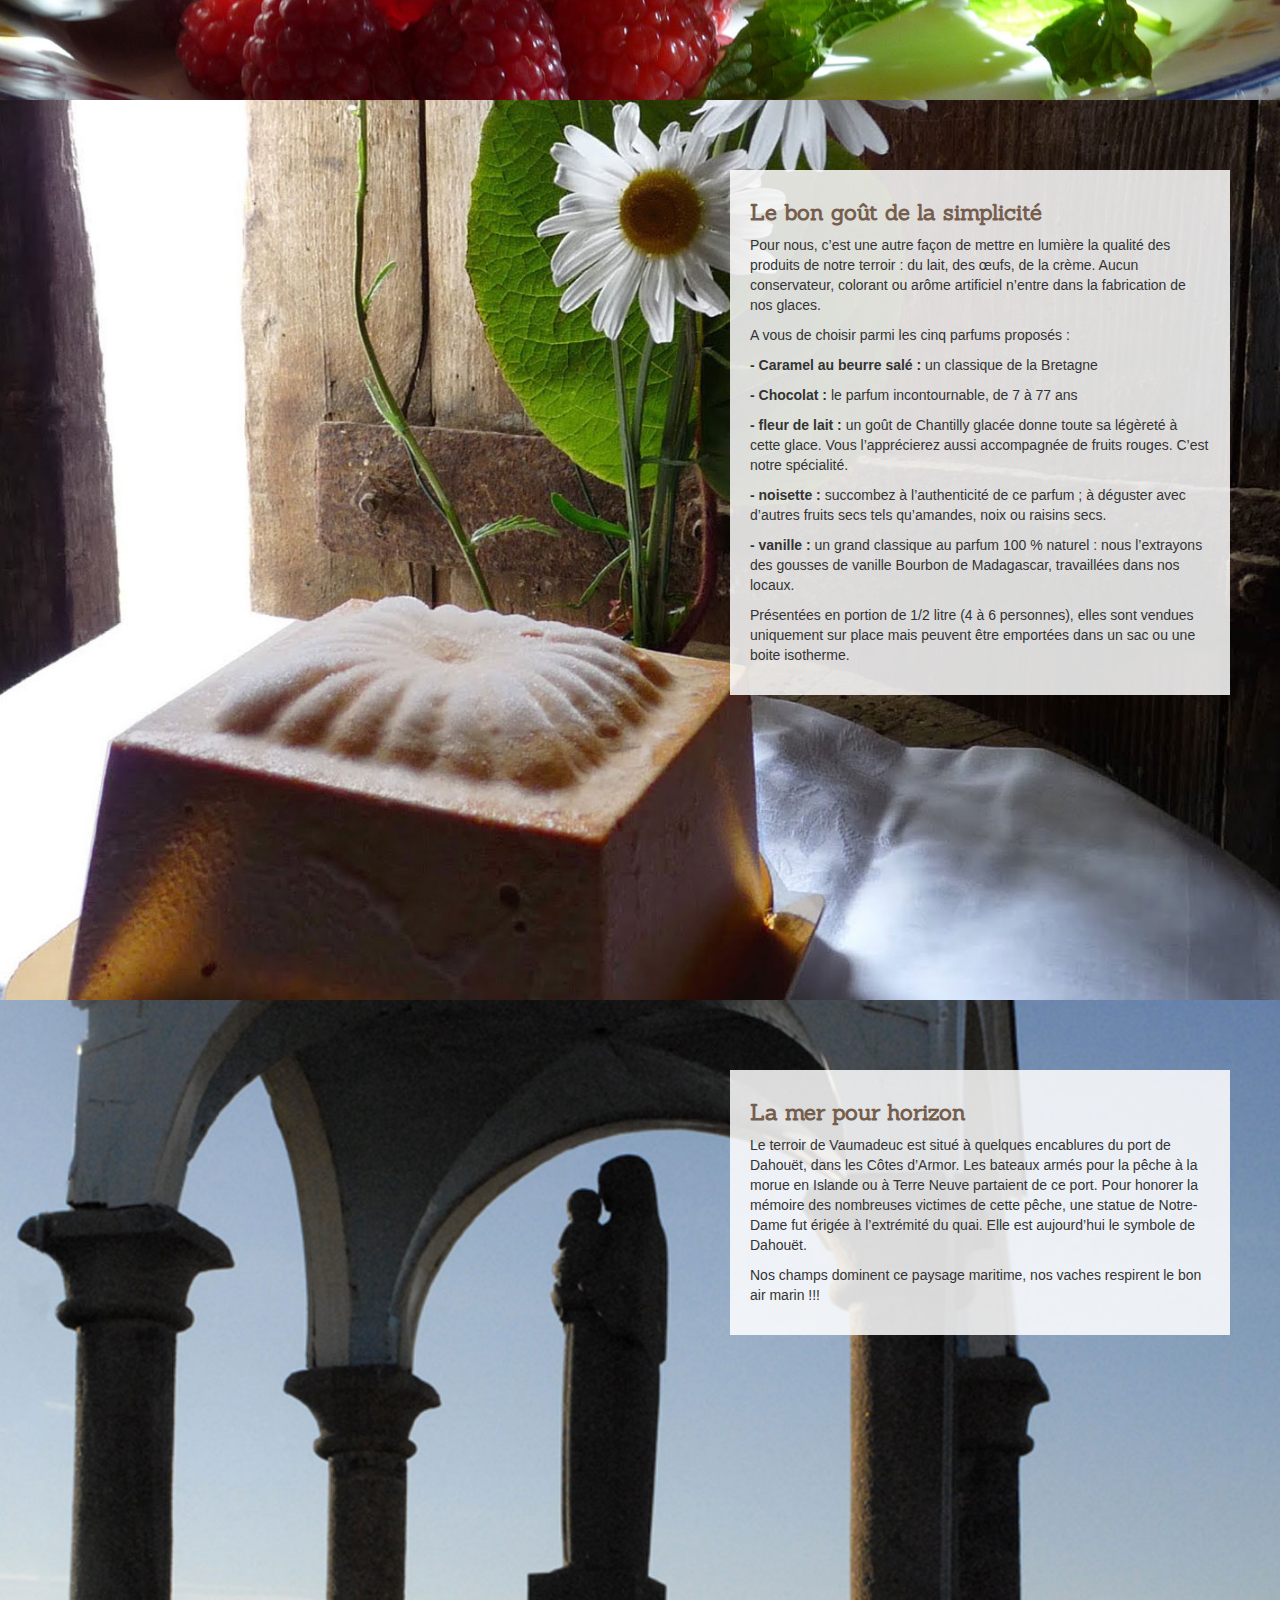
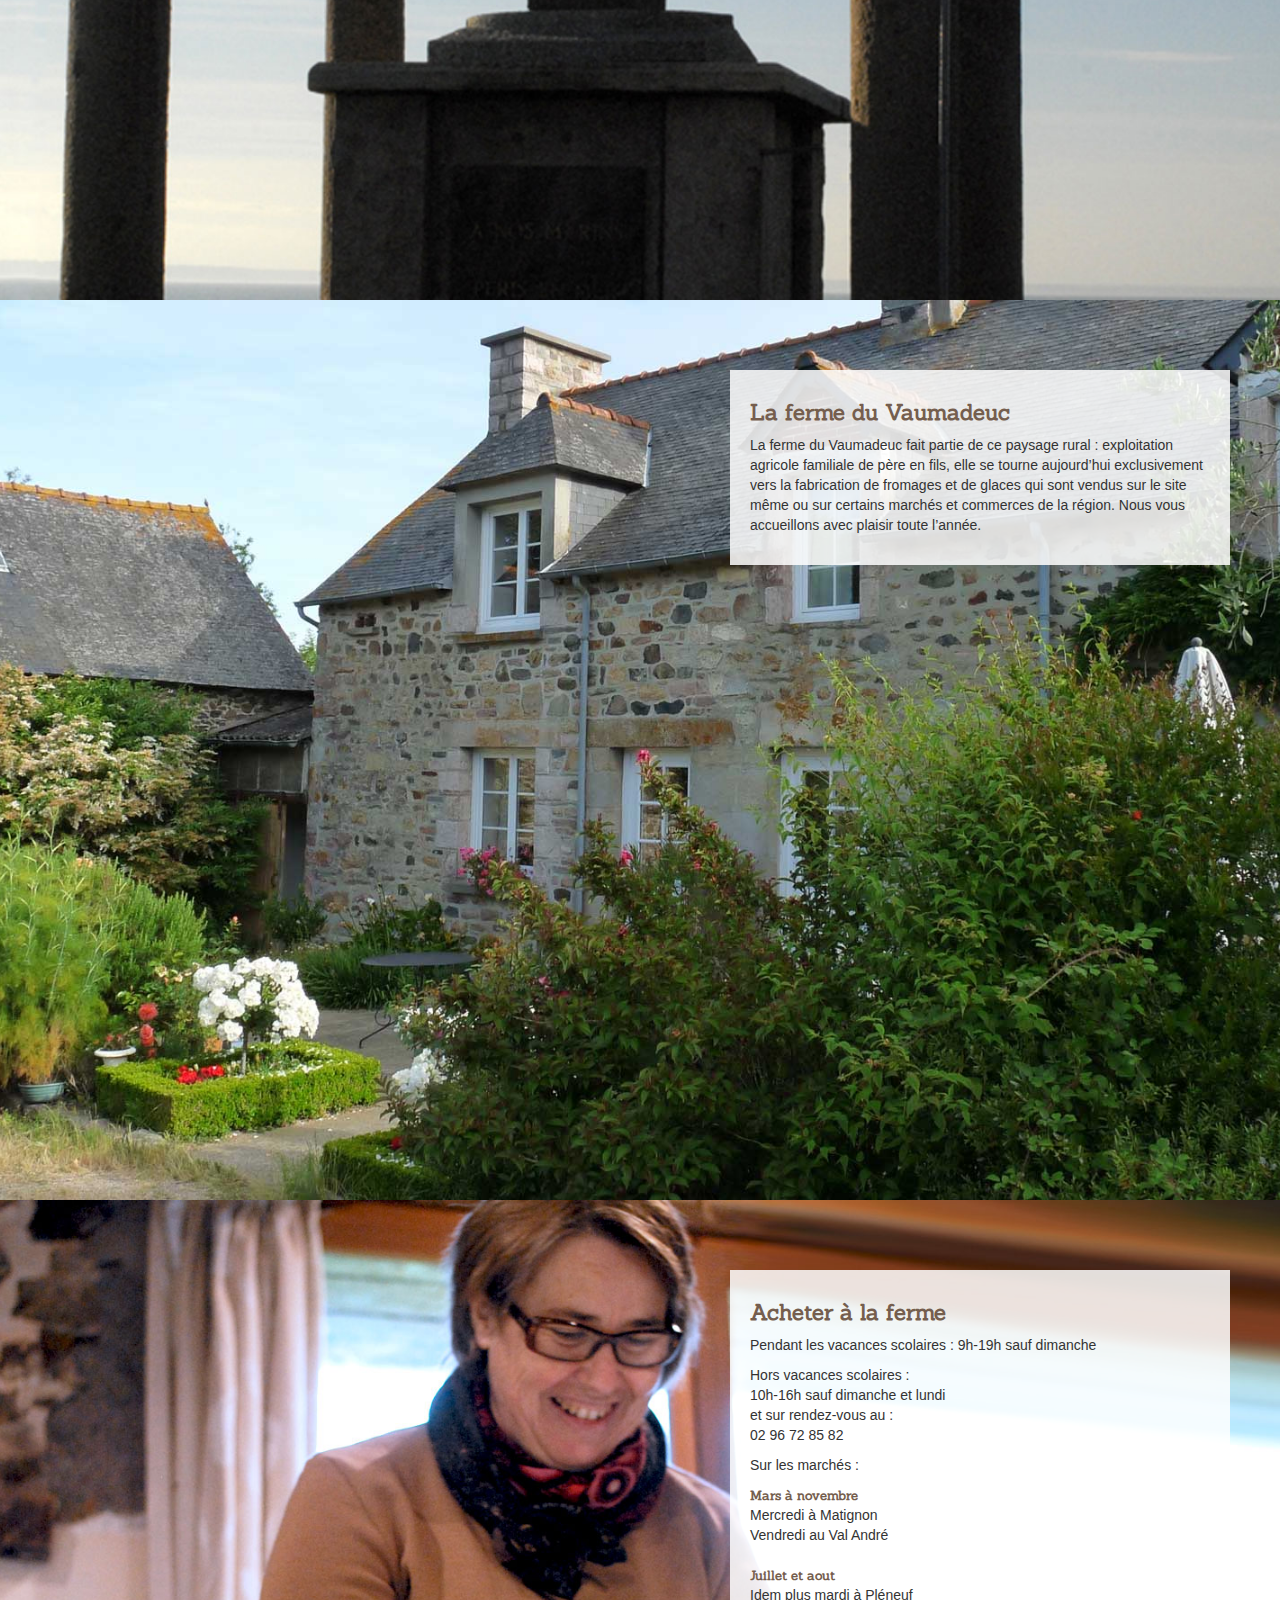
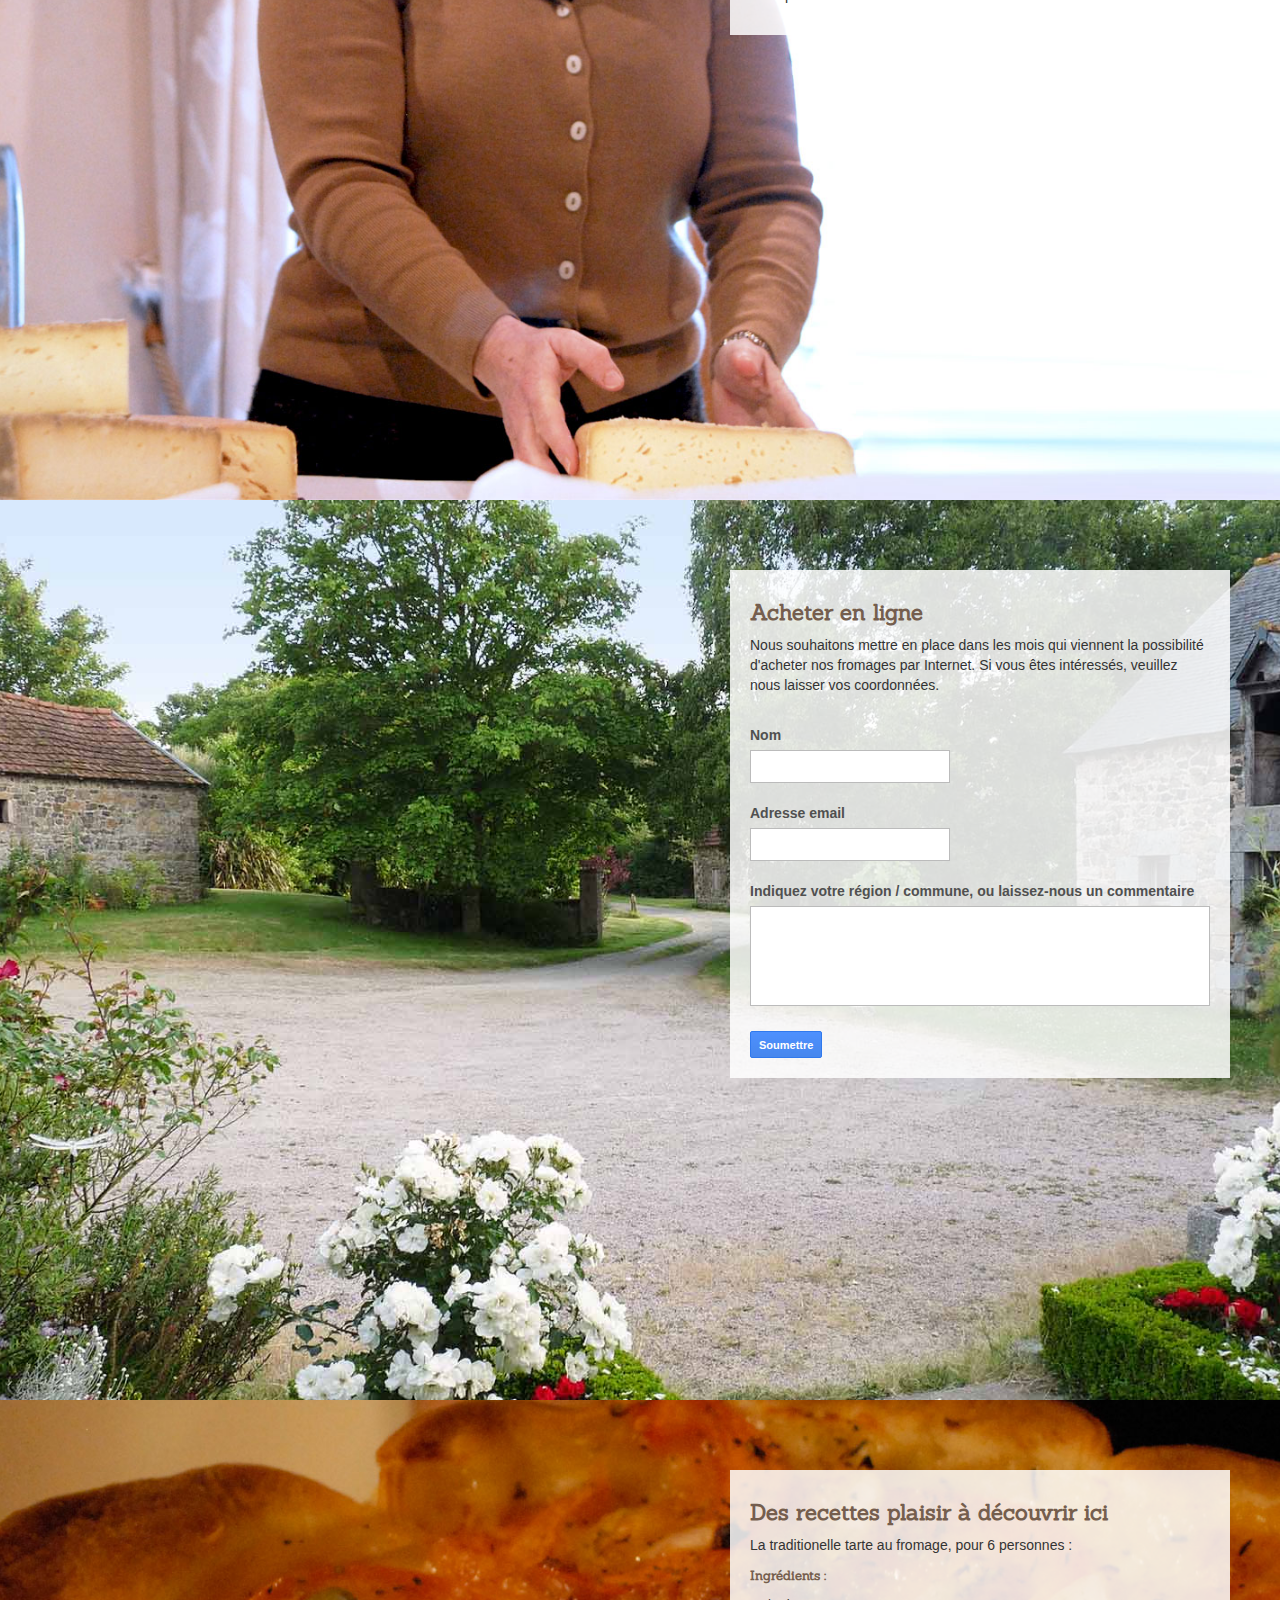
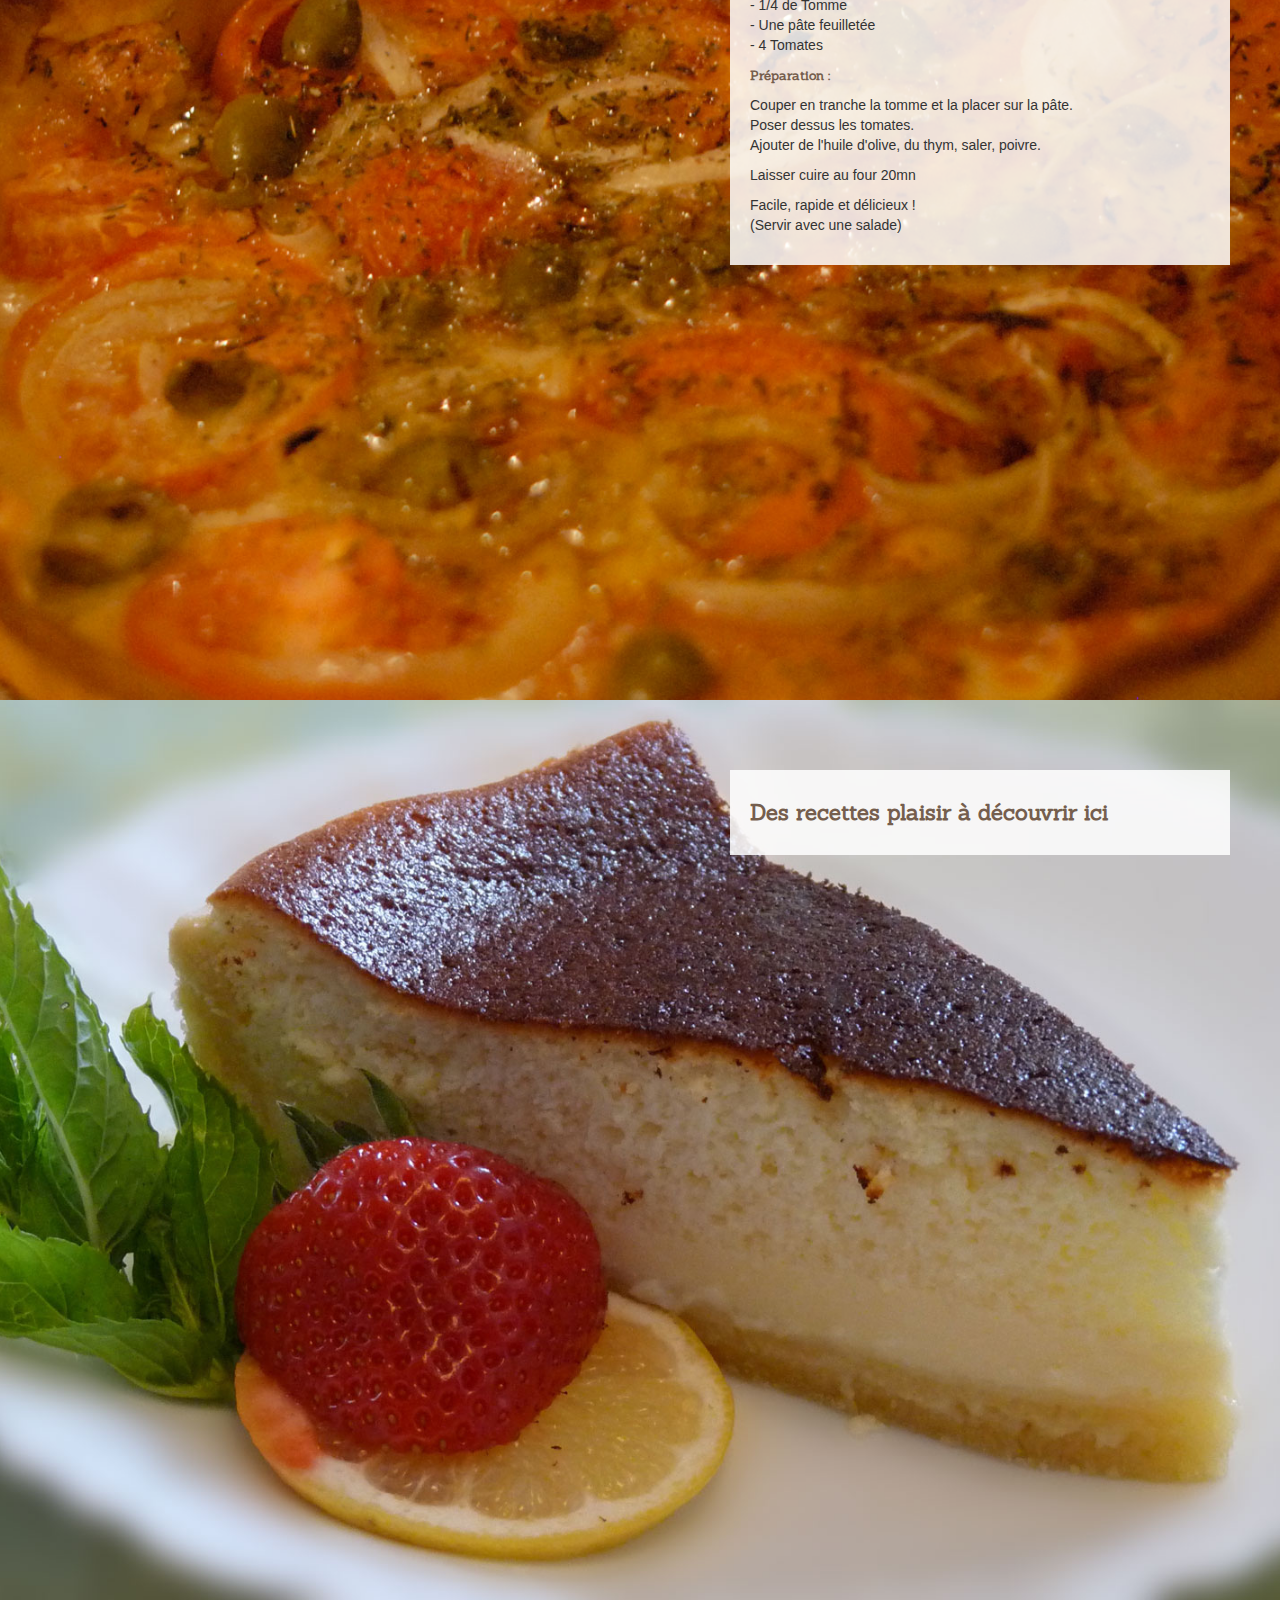
==== commit 5be66516: "glaces" ====
--- a/index.html
+++ b/index.html
@@ -146,17 +146,7 @@
                     Les amateurs de la croûte de la Tomme-du-Vaumadeuc sont des adeptes de sensations fortes. La Tomme du Vaumadeuc est délicieuse fondue dans des galettes de blé noir.</p>
             </article>
         </section>
-        <section id="fromagerie5" class="fromagerie5-section">
-            <article>
-                <h2>Le Val-Doré</h2>
-                <p>C’est un fromage de la gamme des pâtes pressées non cuite. Pendant l’affinage il est lavé avec de l’eau salée tous les deux jours. Ce soin lui donne une croûte orangée d’une saveur douce et moyennement acidulée.</p>
-                <p>
-                    <b>Aspect :</b> croûte lavée, pâte souple, texture fine
-                    <br> <b>Arôme :</b> délicat
-                    <br> <b>Saveur :</b> douce, légèrement acide</p>
-                <p><b>Accompagnement :</b> un peu de beurre pousse la saveur à son maximum. Le Val-Doré peut être accompagné d’un vin chaleureux de Bordeaux ou d’un vin de Loire au bouquet affirmé.</p>
-            </article>
-        </section>
+		
         <section id="fromagerie6" class="fromagerie6-section">
             <article>
                 <h2>Le Grand-Madeuc</h2>
@@ -167,6 +157,19 @@
                 <p><b>Accompagnement :</b> Vin blanc, côte de Beaune ou Beaujolais.</p>
             </article>
         </section>
+		
+        <section id="fromagerie5" class="fromagerie5-section">
+            <article>
+                <h2>Le Val-Doré</h2>
+                <p>C’est un fromage de la gamme des pâtes pressées non cuite. Pendant l’affinage il est lavé avec de l’eau salée tous les deux jours. Ce soin lui donne une croûte orangée d’une saveur douce et moyennement acidulée.</p>
+                <p>
+                    <b>Aspect :</b> croûte lavée, pâte souple, texture fine
+                    <br> <b>Arôme :</b> délicat
+                    <br> <b>Saveur :</b> douce, légèrement acide</p>
+                <p><b>Accompagnement :</b> un peu de beurre pousse la saveur à son maximum. Le Val-Doré peut être accompagné d’un vin chaleureux de Bordeaux ou d’un vin de Loire au bouquet affirmé.</p>
+            </article>
+        </section>
+        
         <section id="fromagerie7" class="fromagerie7-section">
             <article>
                 <h2>Fromage blanc campagne.</h2>
@@ -195,12 +198,12 @@
             <article>
                 <h2>Le bon goût de la simplicité</h2>
                 <p>Pour nous, c’est une autre façon de mettre en lumière la qualité des produits de notre terroir : du lait, des œufs, de la crème. Aucun conservateur, colorant ou arôme artificiel n’entre dans la fabrication de nos glaces.</p>
-                <p>A vous de choisir parmi les cinq parfums proposés :
-                    <br> - Caramel au beurre salé : un classique de la Bretagne
-                    <br> - Chocolat : le parfum incontournable, de 7 à 77 ans
-                    <br> - fleur de lait : un goût de Chantilly glacée donne toute sa légèreté à cette glace. Vous l’apprécierez aussi accompagnée de fruits rouges. C’est notre spécialité.
-                    <br> - noisette : succombez à l’authenticité de ce parfum ; à déguster avec d’autres fruits secs tels qu’amandes, noix ou raisins secs.
-                    <br> - vanille : un grand classique au parfum 100 % naturel : nous l’extrayons des gousses de vanille Bourbon de Madagascar, travaillées dans nos locaux.</p>
+                <p>A vous de choisir parmi les cinq parfums proposés :</p>
+                    <p><b>- Caramel au beurre salé :</b> un classique de la Bretagne</p>
+                    <p><b>- Chocolat :</b> le parfum incontournable, de 7 à 77 ans</p>
+                    <p><b>- fleur de lait :</b> un goût de Chantilly glacée donne toute sa légèreté à cette glace. Vous l’apprécierez aussi accompagnée de fruits rouges. C’est notre spécialité.</p>
+                    <p><b>- noisette :</b> succombez à l’authenticité de ce parfum ; à déguster avec d’autres fruits secs tels qu’amandes, noix ou raisins secs.</p>
+                    <p><b>- vanille :</b> un grand classique au parfum 100 % naturel : nous l’extrayons des gousses de vanille Bourbon de Madagascar, travaillées dans nos locaux.</p>
                 <p>Présentées en portion de 1/2 litre (4 à 6 personnes), elles sont vendues uniquement sur place mais peuvent être emportées dans un sac ou une boite isotherme.</p>
             </article>
         </section>
--- a/assets/styles.css
+++ b/assets/styles.css
@@ -265,9 +265,9 @@
 }
 
 
-/*.fromagerie3-section p {
+.fromagerie3-section p {
     font-size: 12px;
-}*/
+}
 
 .fromagerie3-section {
     background-image: url("../photos/fromagerie3.jpg");
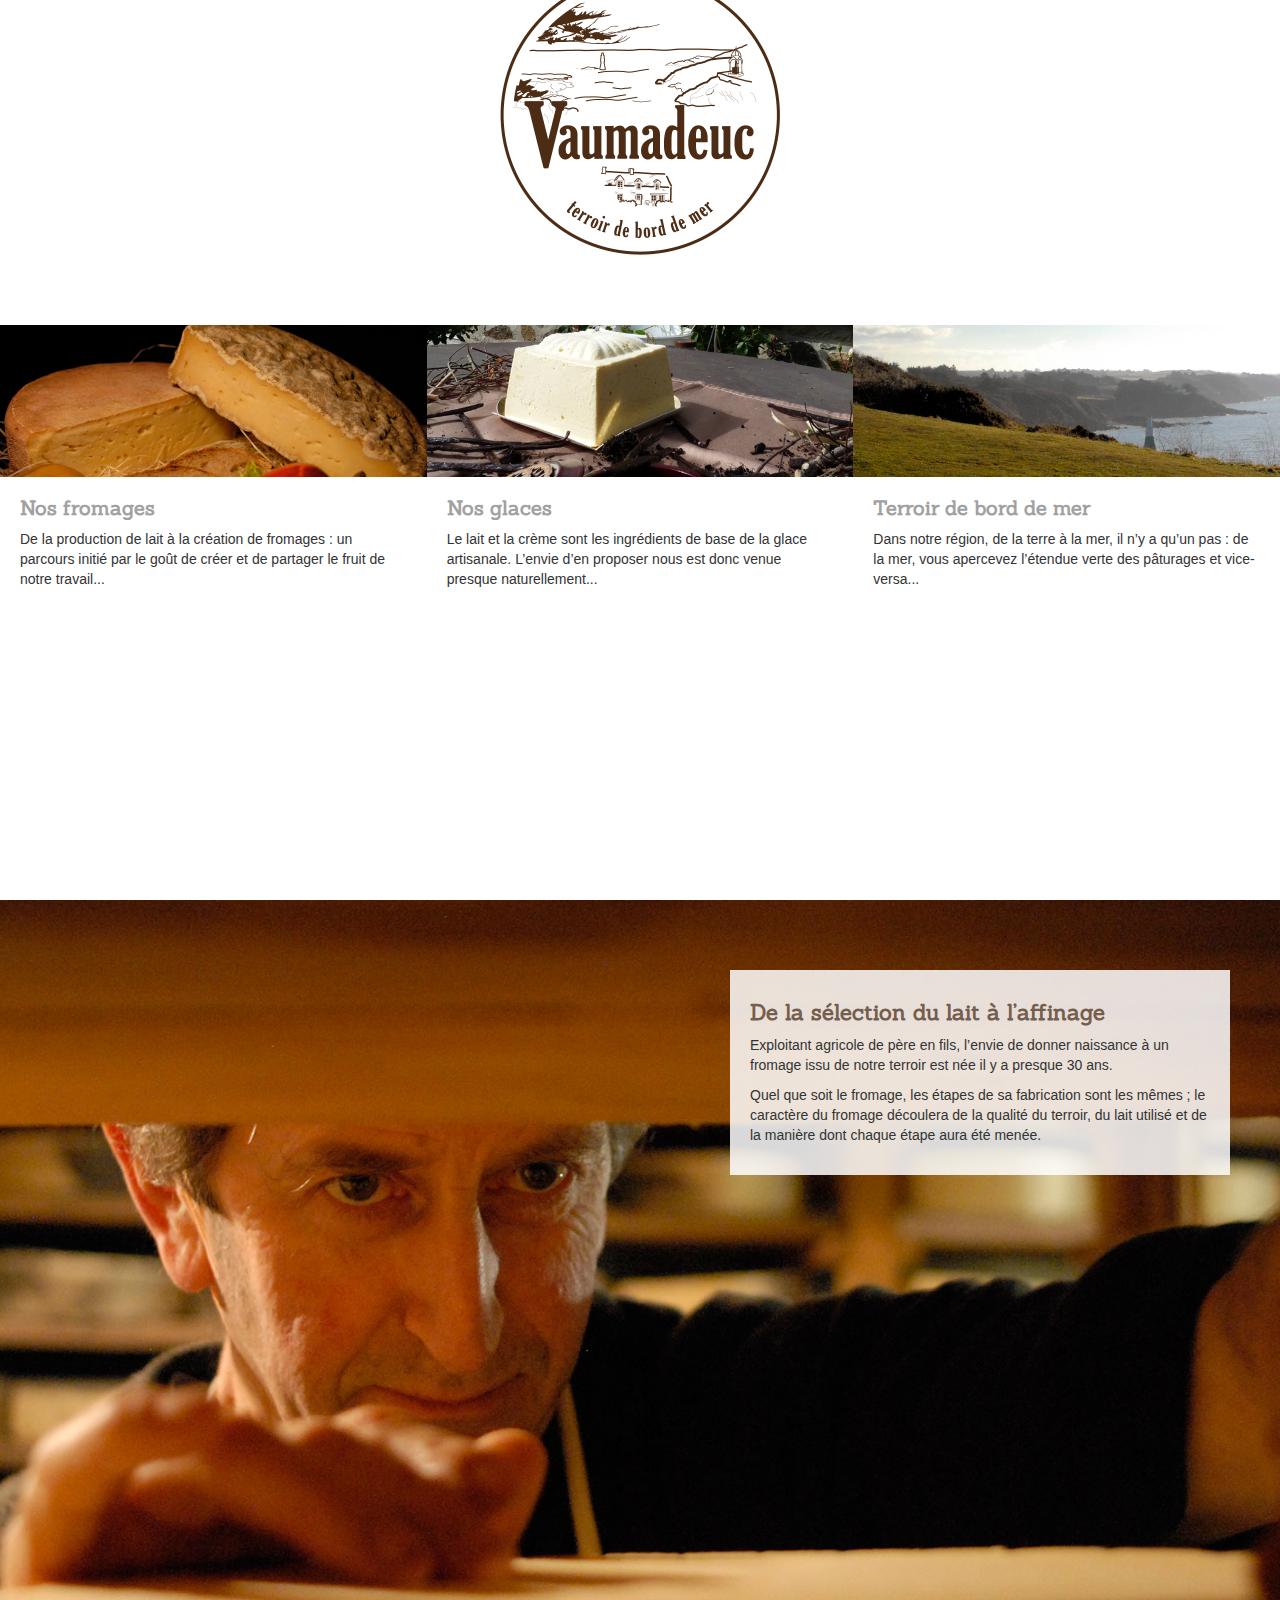
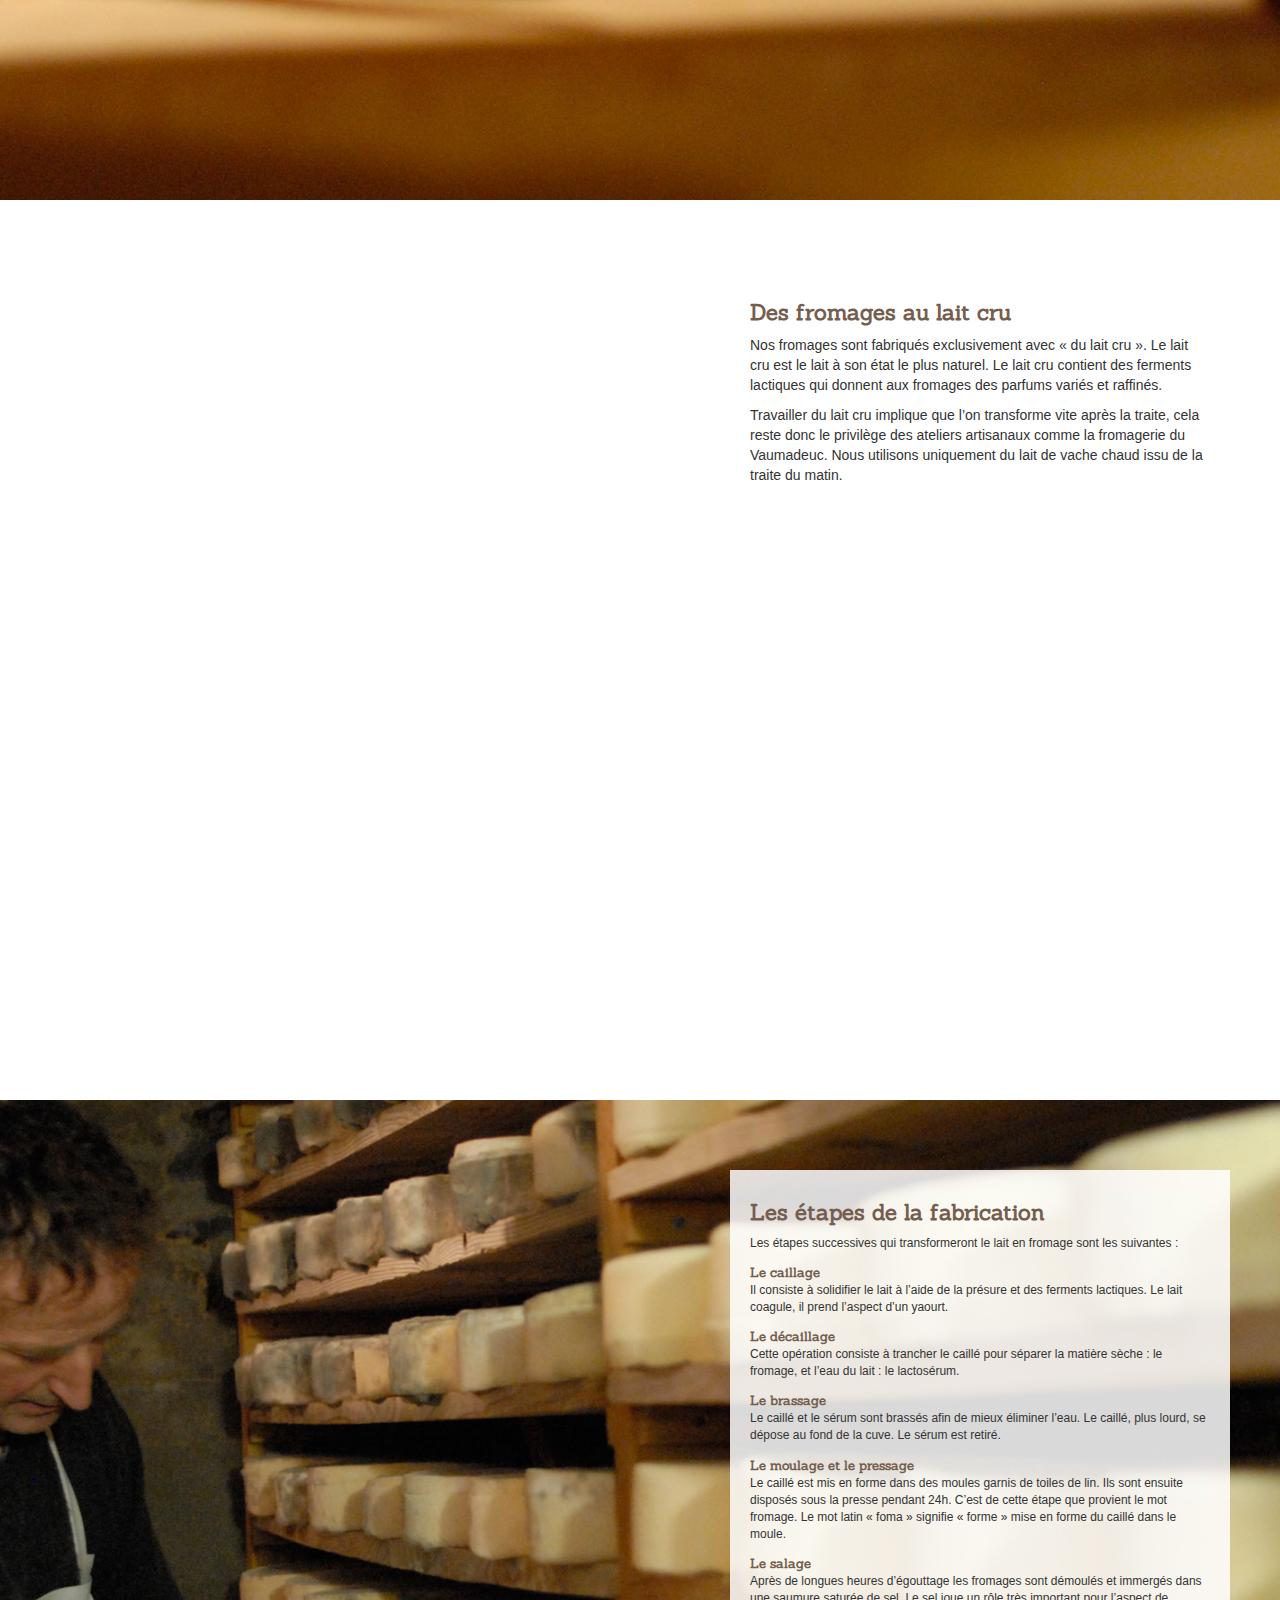
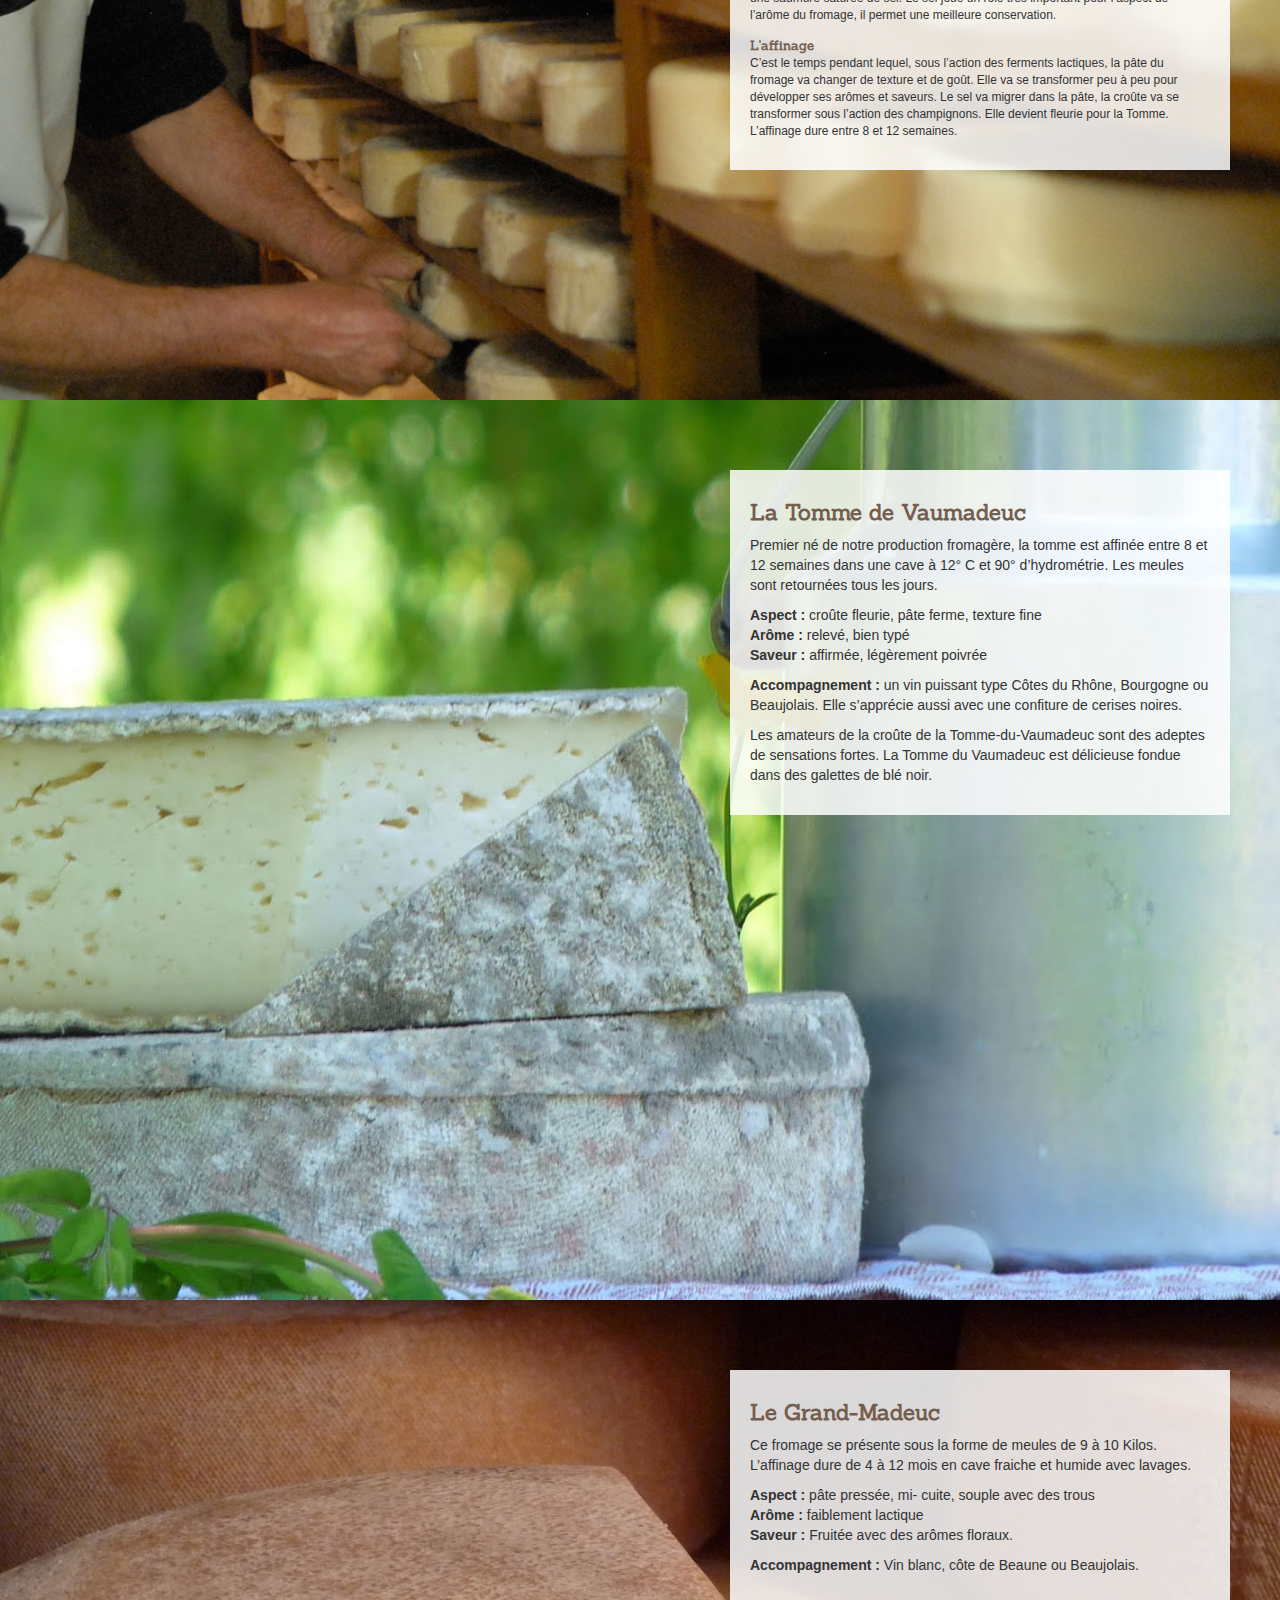
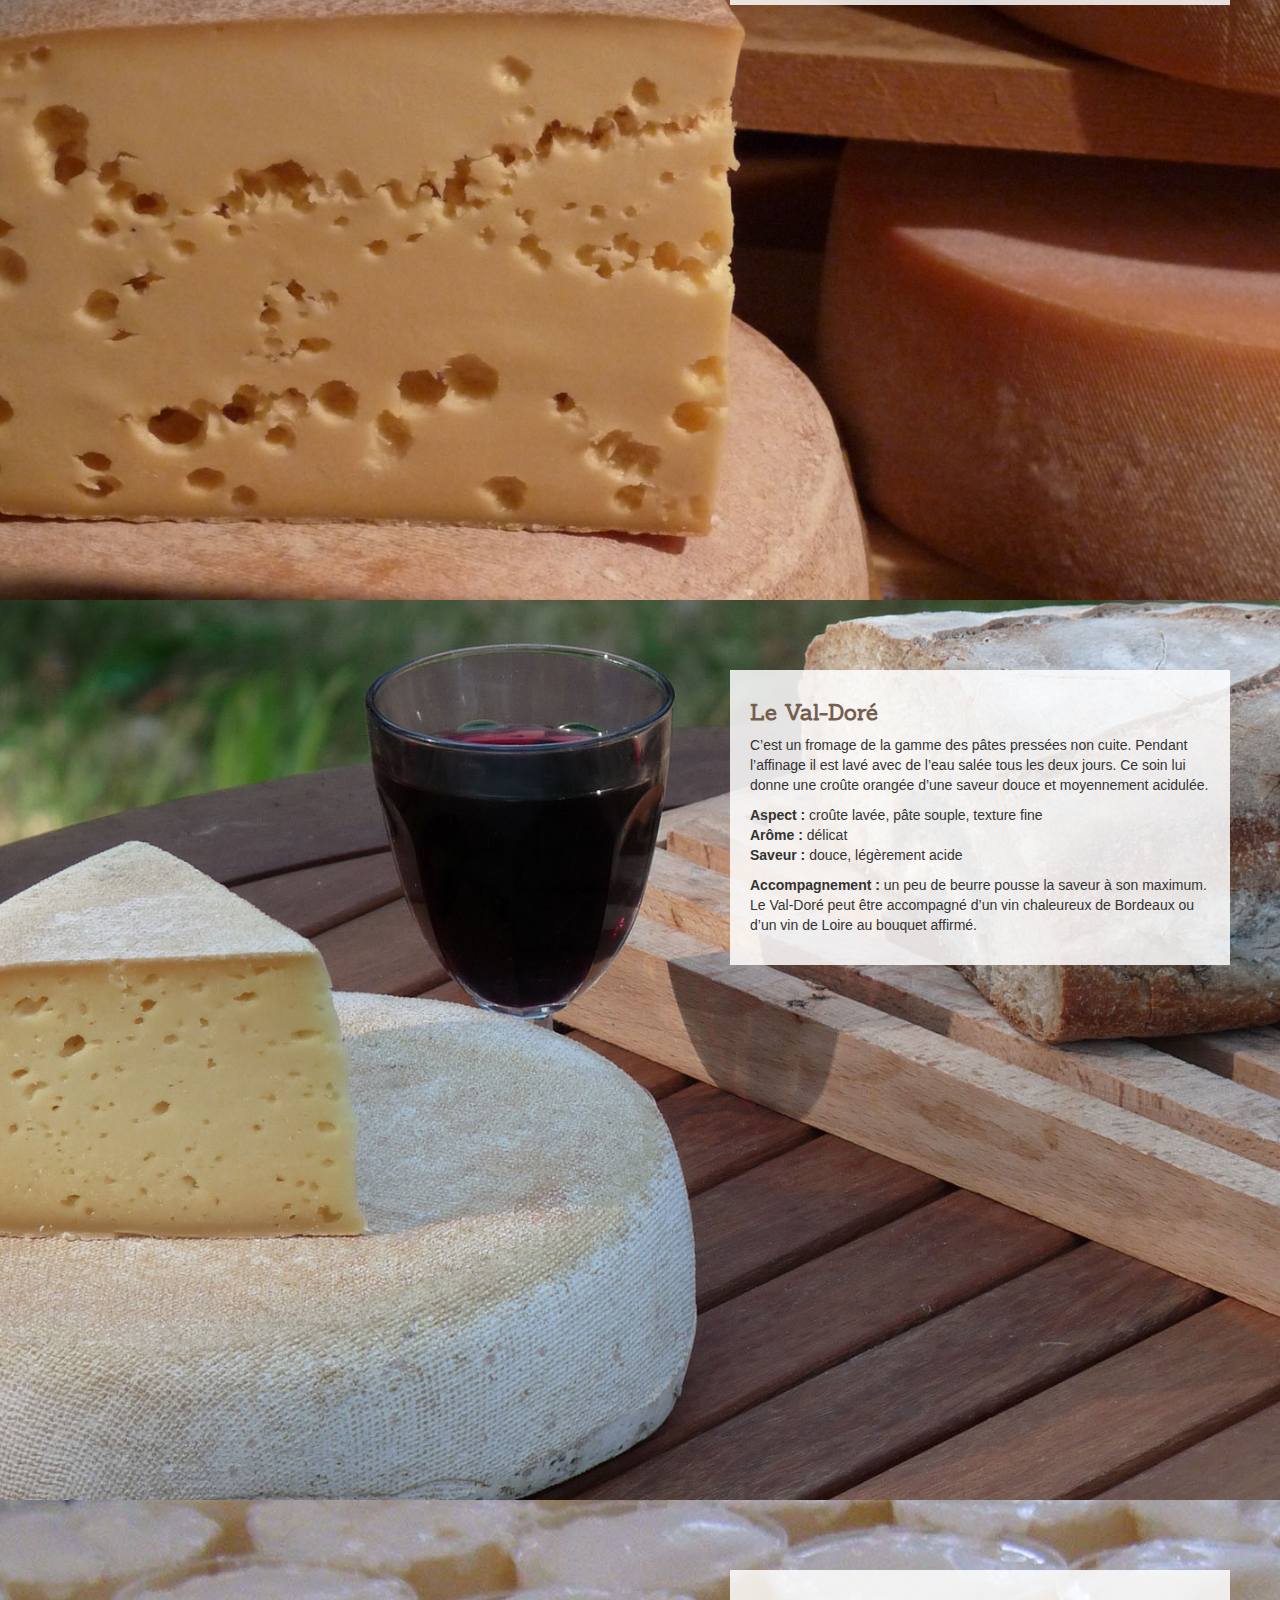
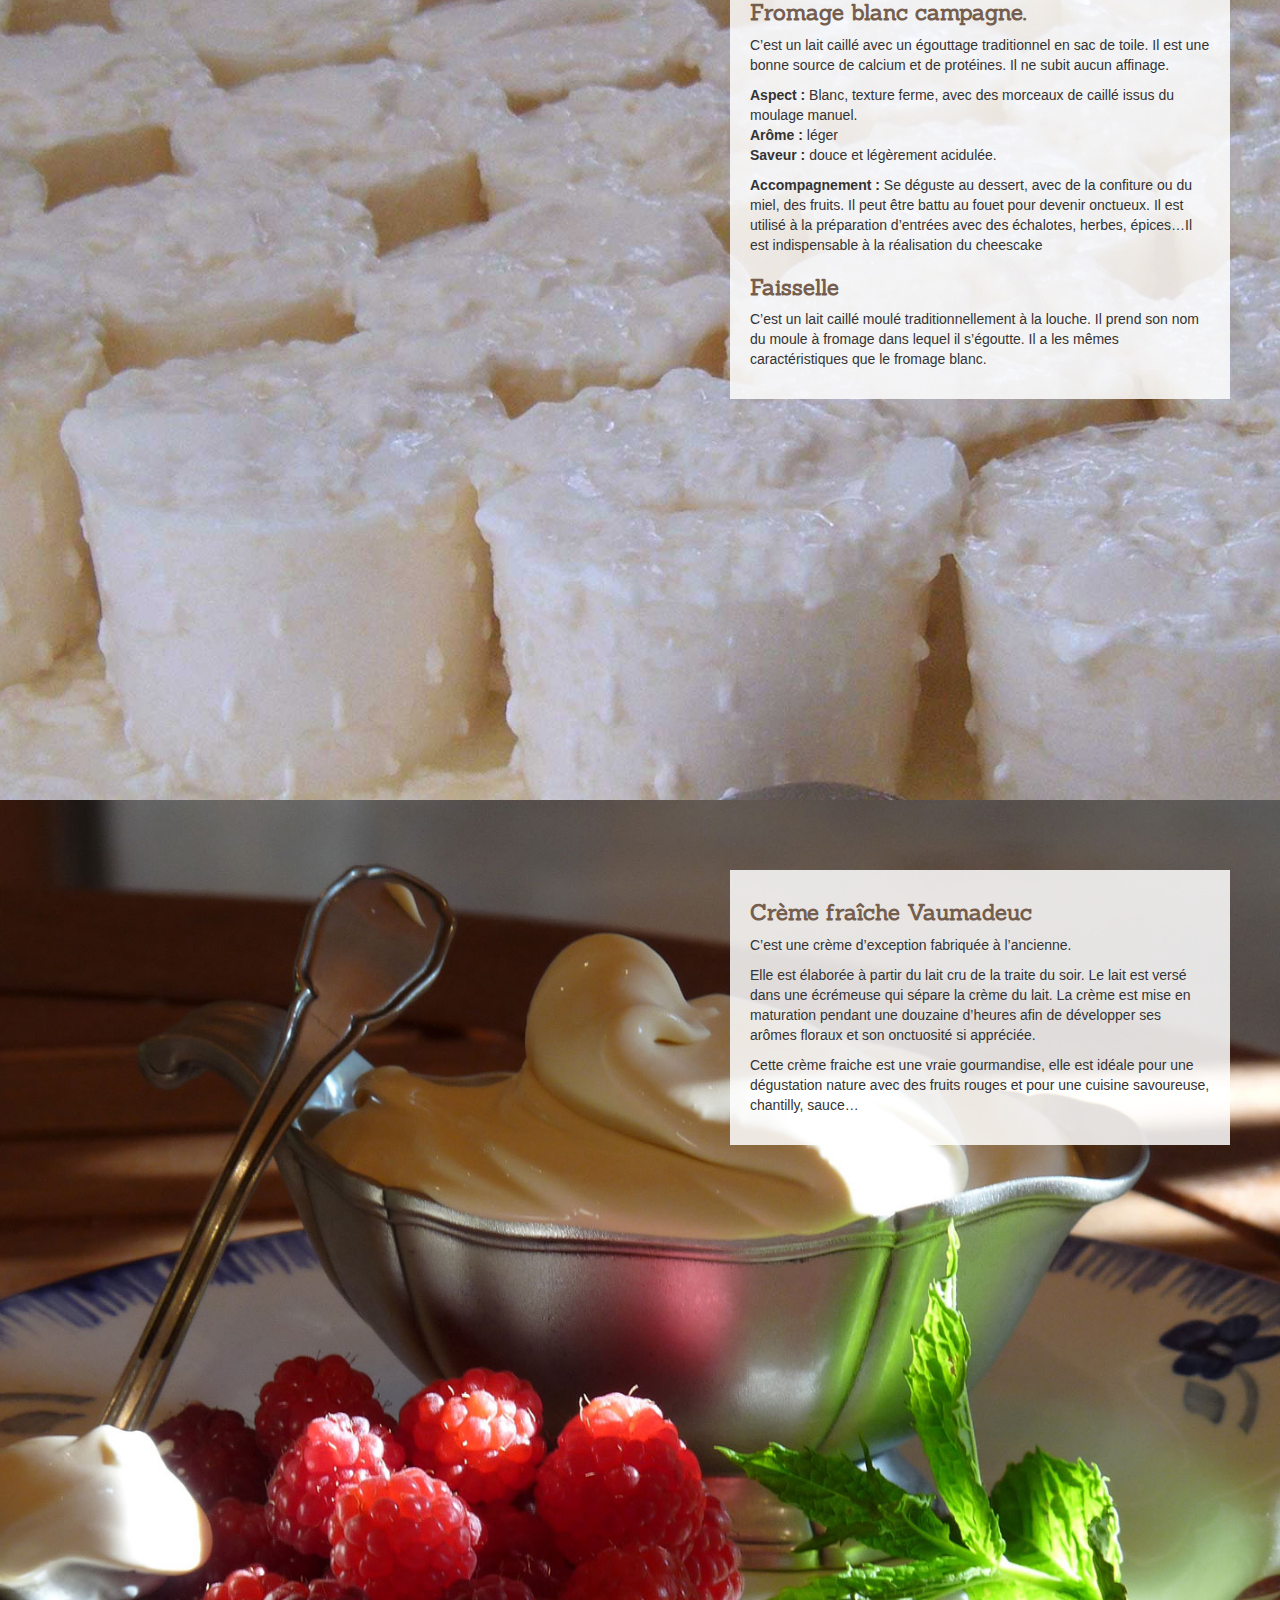
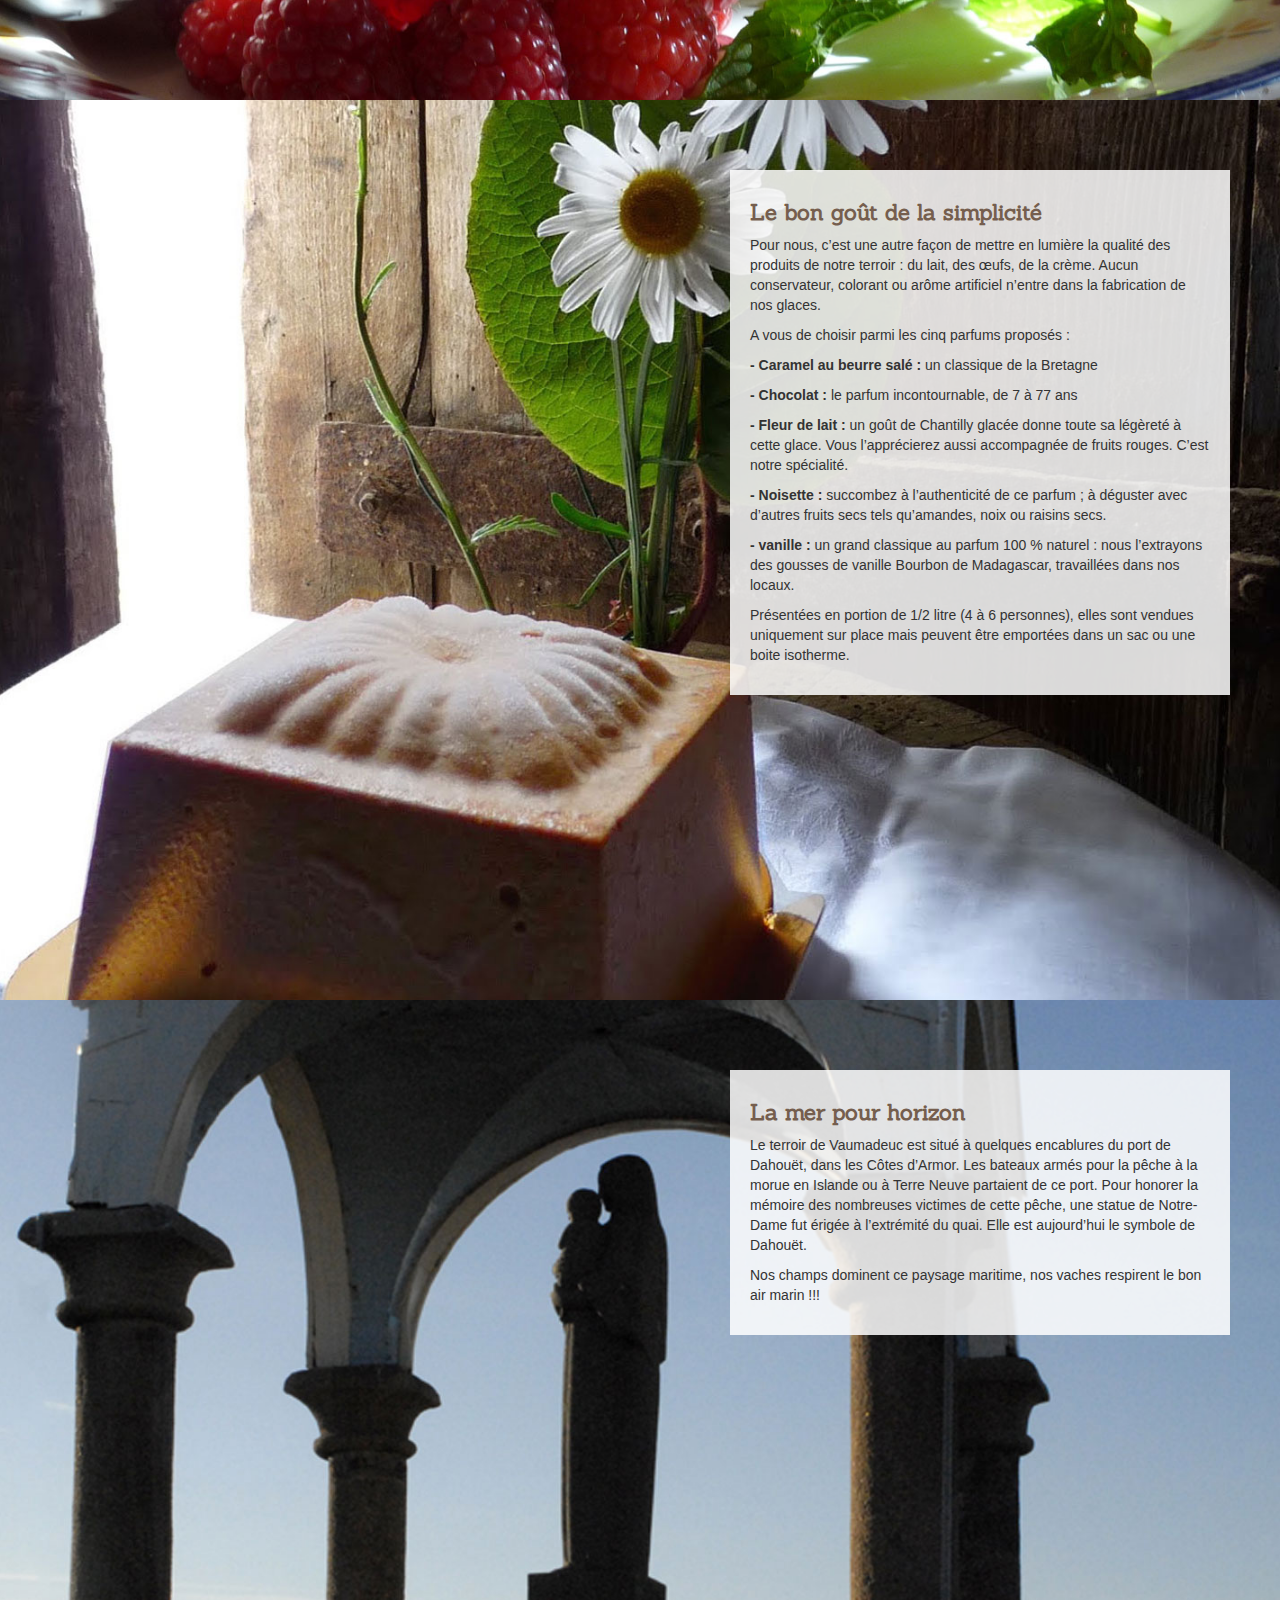
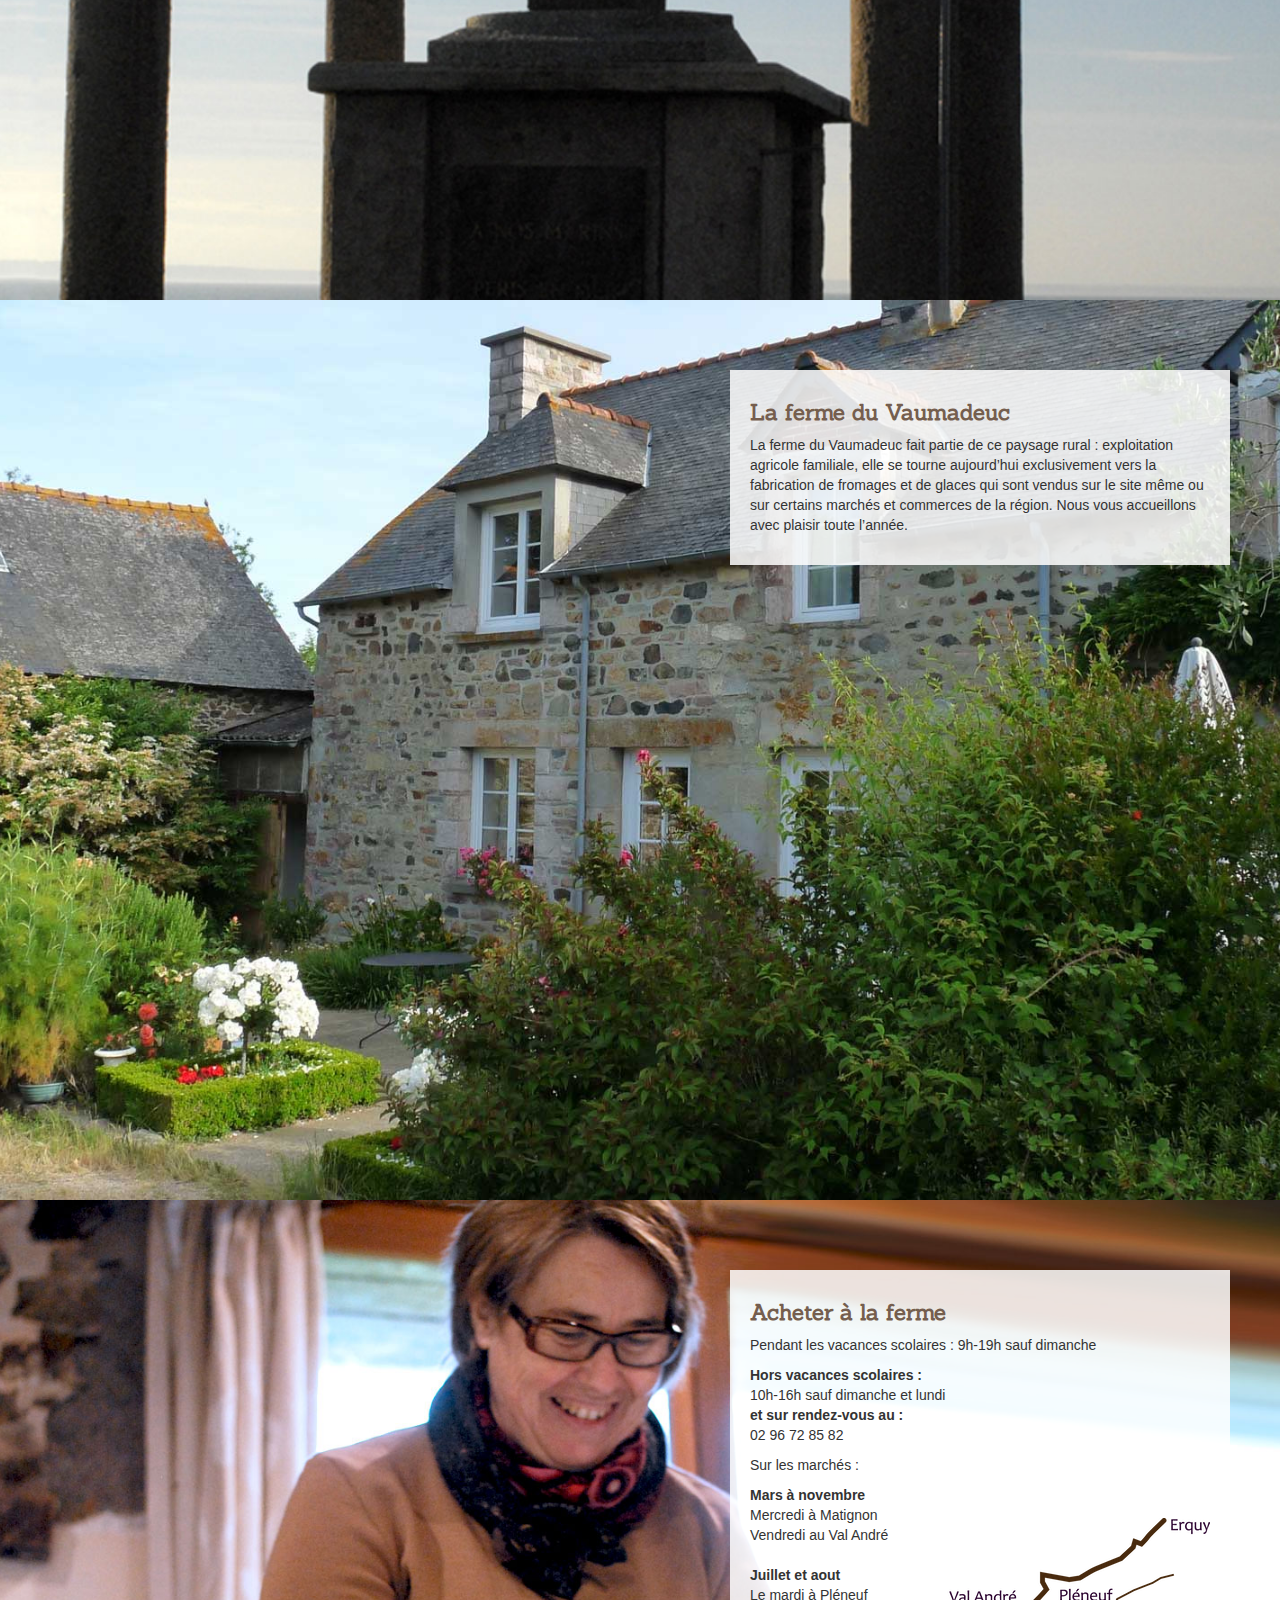
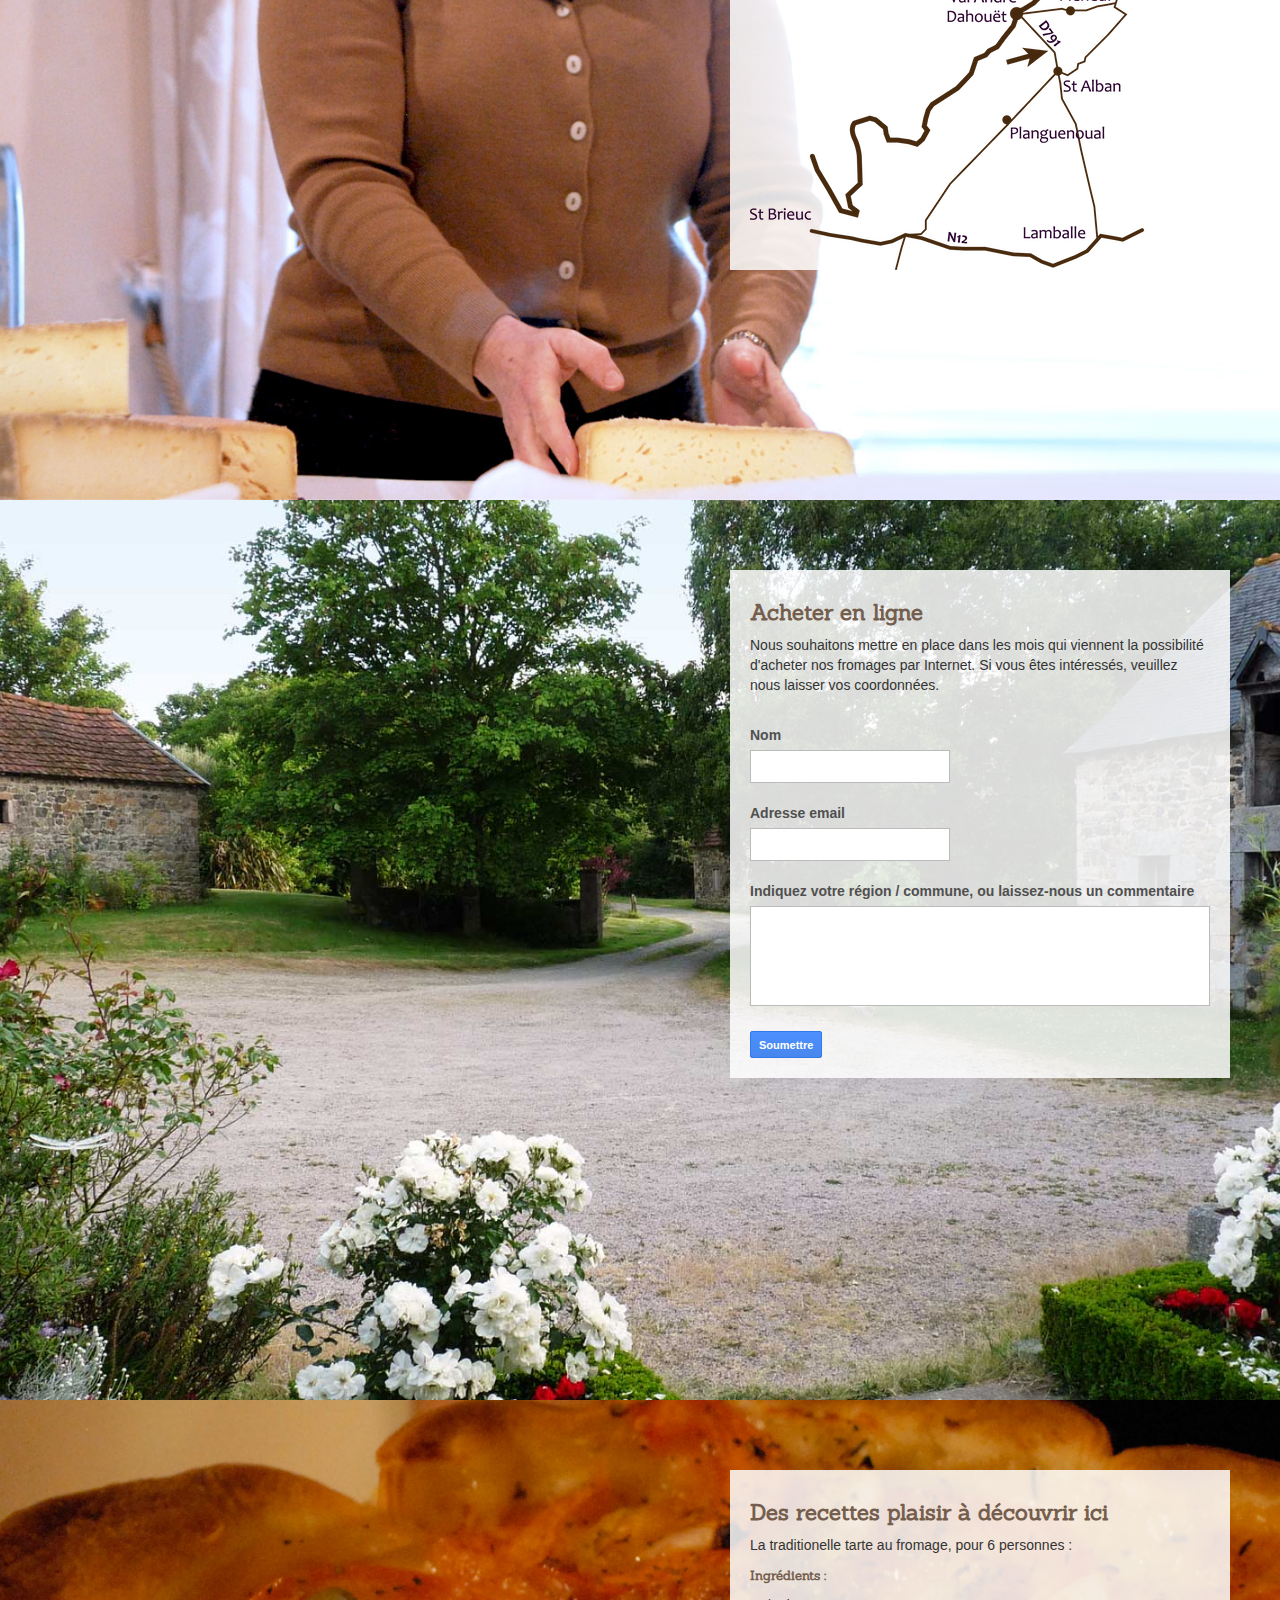
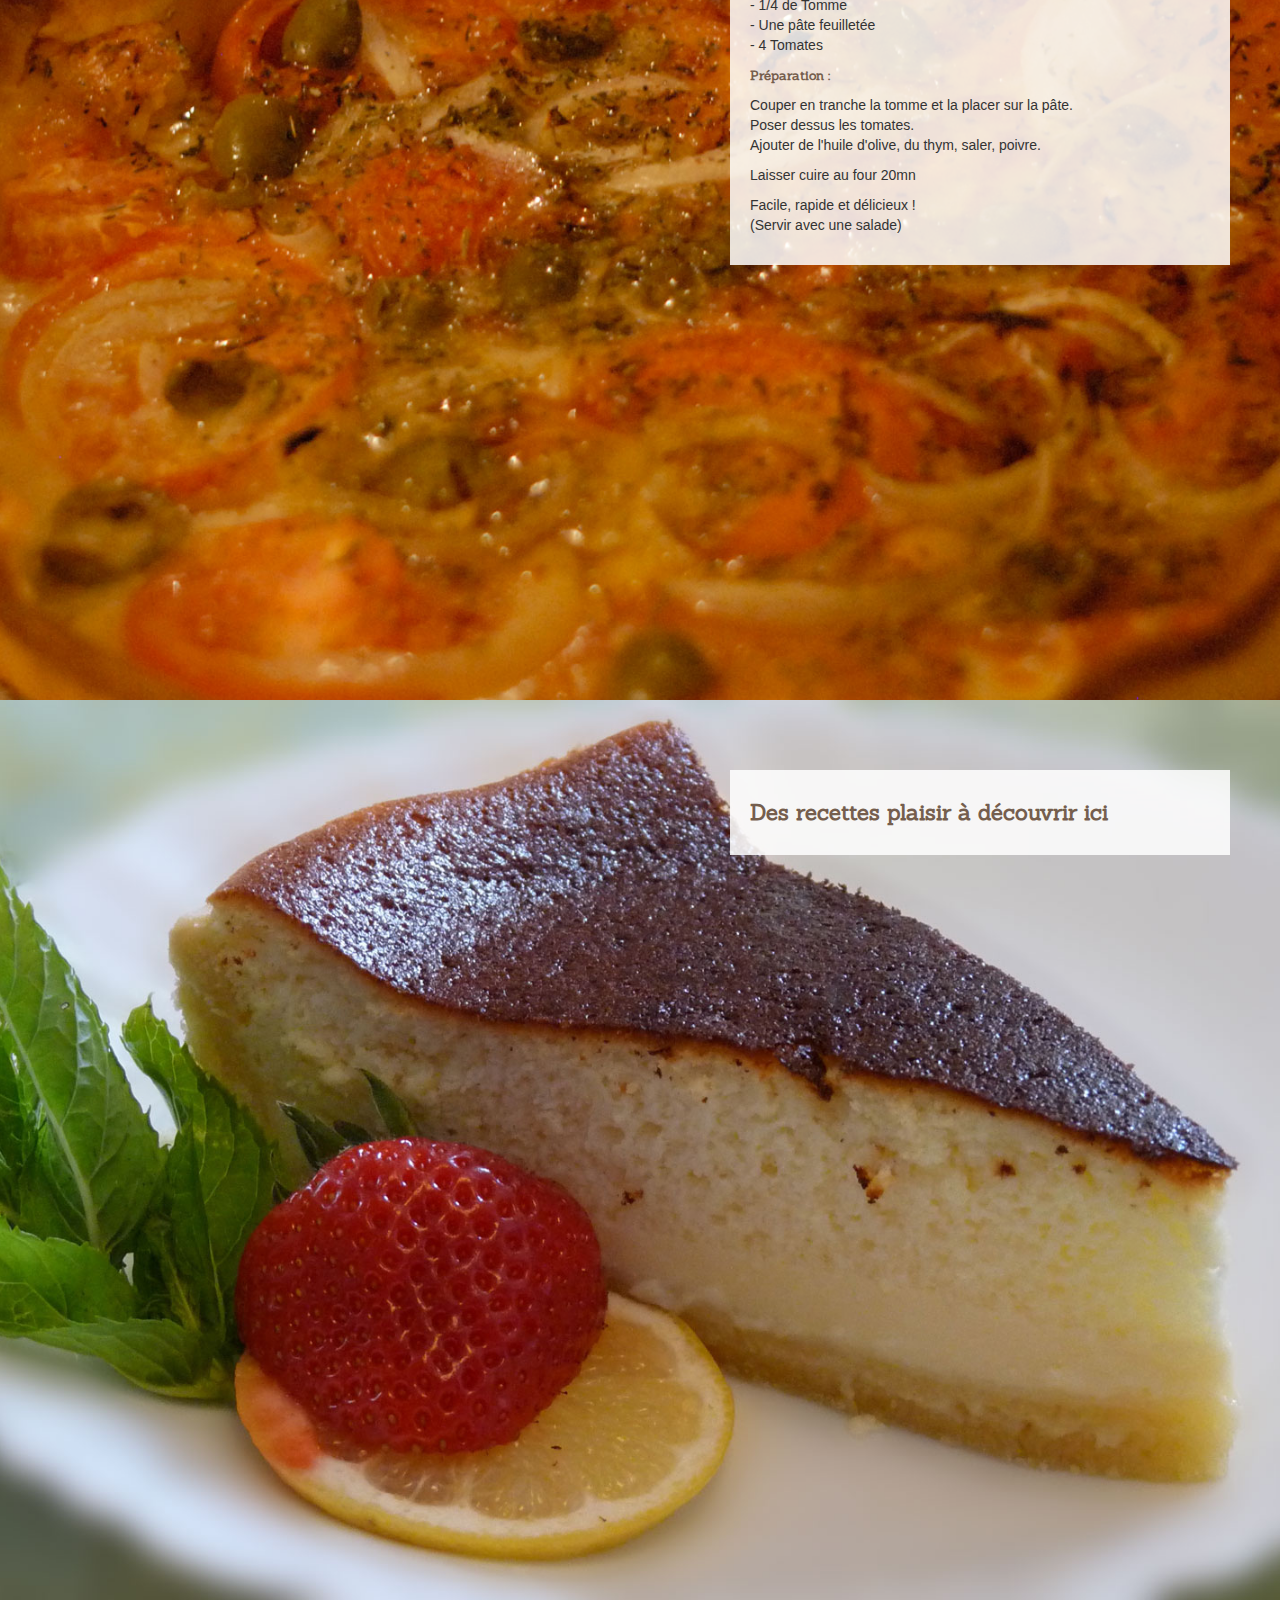
==== commit 019c077b: "finition" ====
--- a/index.html
+++ b/index.html
@@ -20,6 +20,7 @@
     <link rel="stylesheet" href="assets/jquery.fullPage.css" type="text/css" media="screen">
     <link rel="stylesheet" href="assets/styles.css" type="text/css" media="screen">
 </head>
+
 
 <body>
     <!-- Navigation -->
@@ -92,6 +93,10 @@
                     </div>
                 </div>
             </div>
+			
+       
+        
+        
         </section>
         <!-- fromagerie Section -->
         <section id="fromagerie" class="fromagerie1-section">
@@ -99,16 +104,17 @@
                 <h2>De la sélection du lait à l’affinage</h2>
                 <p>Exploitant agricole de père en fils, l’envie de donner naissance à un fromage issu de notre terroir est née il y a presque 30 ans.</p>
                 <p>
-                    Quel que soit le fromage, les étapes de sa fabrication sont les mêmes ; le caractère du fromage découlera de la qualité du terroir du lait utilisé et de la manière dont chaque étape aura été menée.</p>
+                    Quel que soit le fromage, les étapes de sa fabrication sont les mêmes ; le caractère du fromage découlera de la qualité du terroir, du lait utilisé et de la manière dont chaque étape aura été menée.</p>
             </article>
         </section>
 		
         <section id="fromagerie2" class="fromagerie2-section">
 			<article>
 				<h2>Des fromages au lait cru</h2>
-                <p>Nos fromages sont fabriqués exclusivement avec « du lait cru ». Le lait cru est le lait à son état le plus naturel. Le lait cru qui contient des bactéries naturelles, donne aux fromages des parfums variés et raffinés.</p>
+                <p>Nos fromages sont fabriqués exclusivement avec « du lait cru ». Le lait cru est le lait à son état le plus naturel. Le lait cru contient des ferments lactiques qui donnent aux fromages des parfums variés et raffinés.</p>
                 <p>
                     Travailler du lait cru implique que l’on transforme vite après la traite, cela reste donc le privilège des ateliers artisanaux comme la fromagerie du Vaumadeuc. Nous utilisons uniquement du lait de vache chaud issu de la traite du matin.</p>
+	                				
             </article>
         </section>
 		
@@ -129,7 +135,7 @@
                 <p>Après de longues heures d’égouttage les fromages sont démoulés et immergés dans une saumure saturée de sel. Le sel joue un rôle très important pour l’aspect de l’arôme du fromage, il permet une meilleure conservation.</p>
                 <h3>L'affinage</h3>
                 <p>C’est le temps pendant lequel, sous l’action des ferments lactiques, la pâte du fromage va changer de texture et de goût. Elle va se transformer peu à peu pour développer ses arômes et saveurs. Le sel va migrer dans la pâte, la croûte
-                    va se transformer peu à peu sous l’action des champignons. Elle devient fleurie pour la Tomme. L’affinage dure entre 8 et 12 semaines.</p>
+                    va se transformer sous l’action des champignons. Elle devient fleurie pour la Tomme. L’affinage dure entre 8 et 12 semaines.</p>
             </article>
         </section>
 		
@@ -180,7 +186,7 @@
                 <p><b>Accompagnement :</b> Se déguste au dessert, avec de la confiture ou du miel, des fruits. Il peut être battu au fouet pour devenir onctueux. Il est utilisé à la préparation d’entrées avec des échalotes, herbes, épices…Il est indispensable à
                     la réalisation du cheescake</p>
                 <h2>Faisselle</h2>
-                <p>C’est un lait caillé moulé traditionnellement à la louche. Il prend son nom du moule à fromage dans lequel il s’égoutte. Il se consomme et a les mêmes caractéristiques que le fromage blanc.</p>
+                <p>C’est un lait caillé moulé traditionnellement à la louche. Il prend son nom du moule à fromage dans lequel il s’égoutte. Il a les mêmes caractéristiques que le fromage blanc.</p>
             </article>
         </section>
         <section id="fromagerie8" class="fromagerie8-section">
@@ -201,8 +207,8 @@
                 <p>A vous de choisir parmi les cinq parfums proposés :</p>
                     <p><b>- Caramel au beurre salé :</b> un classique de la Bretagne</p>
                     <p><b>- Chocolat :</b> le parfum incontournable, de 7 à 77 ans</p>
-                    <p><b>- fleur de lait :</b> un goût de Chantilly glacée donne toute sa légèreté à cette glace. Vous l’apprécierez aussi accompagnée de fruits rouges. C’est notre spécialité.</p>
-                    <p><b>- noisette :</b> succombez à l’authenticité de ce parfum ; à déguster avec d’autres fruits secs tels qu’amandes, noix ou raisins secs.</p>
+                    <p><b>- Fleur de lait :</b> un goût de Chantilly glacée donne toute sa légèreté à cette glace. Vous l’apprécierez aussi accompagnée de fruits rouges. C’est notre spécialité.</p>
+                    <p><b>- Noisette :</b> succombez à l’authenticité de ce parfum ; à déguster avec d’autres fruits secs tels qu’amandes, noix ou raisins secs.</p>
                     <p><b>- vanille :</b> un grand classique au parfum 100 % naturel : nous l’extrayons des gousses de vanille Bourbon de Madagascar, travaillées dans nos locaux.</p>
                 <p>Présentées en portion de 1/2 litre (4 à 6 personnes), elles sont vendues uniquement sur place mais peuvent être emportées dans un sac ou une boite isotherme.</p>
             </article>
@@ -220,7 +226,7 @@
         <section id="visiter2" class="visiter2-section">
             <article>
                 <h2>La ferme du Vaumadeuc</h2>
-                <p>La ferme du Vaumadeuc fait partie de ce paysage rural : exploitation agricole familiale de père en fils, elle se tourne aujourd’hui exclusivement vers la fabrication de fromages et de glaces qui sont vendus sur le site même ou sur certains
+                <p>La ferme du Vaumadeuc fait partie de ce paysage rural : exploitation agricole familiale, elle se tourne aujourd’hui exclusivement vers la fabrication de fromages et de glaces qui sont vendus sur le site même ou sur certains
                     marchés et commerces de la région. Nous vous accueillons avec plaisir toute l’année.</p>
                 <p>
             </article>
@@ -230,19 +236,21 @@
                 <h2>Acheter à la ferme</h2>
                     <p>Pendant les vacances scolaires : 9h-19h sauf dimanche</p>
                 <p>
-                    Hors vacances scolaires :
+                    <b>Hors vacances scolaires :</b>
                     <br> 10h-16h sauf dimanche et lundi
-                    <br> et sur rendez-vous au :
+                    <br> <b>et sur rendez-vous au :</b>
                     <br> 02 96 72 85 82
 				</p>
                 <p>
-                    	Sur les marchés :
-                    <br> <h3>Mars à novembre</h3>
+                    <p>Sur les marchés :</p>
+                    <b>Mars à novembre</b>
                     <br> Mercredi à Matignon
                     <br> Vendredi au Val André
-                    <br> <br> <h3>Juillet et aout</h3>
-                    <br> Idem plus mardi à Pléneuf
-                </p>
+                    <br> <br> <b>Juillet et aout</b>
+                    <br> Le mardi à Pléneuf
+                </p>
+				
+				
             </article>
         </section>
 		
@@ -332,6 +340,11 @@
                 <p></p>
             </article>
         </section>
+		
+		<!--section>
+			<iframe src="https://www.google.com/maps/embed?pb=!1m18!1m12!1m3!1d10560.494272742417!2d-2.547880514471471!3d48.569182067005514!2m3!1f0!2f0!3f0!3m2!1i1024!2i768!4f13.1!3m3!1m2!1s0x480e0e5f4f8614e7%3A0x722a7a8aaad03f28!2sFerme+du+Vaumadeuc%2C+22370+Pl%C3%A9neuf-Val-Andr%C3%A9!5e0!3m2!1sfr!2sfr!4v1435681051874" width="1920" height="1000" frameborder="0" style="border:0" allowfullscreen></iframe>
+		</section-->
+		
     </div>
     <script>
         $(document).ready(function() {
@@ -345,7 +358,7 @@
                     // anchors:['', 'fromagerie1'],
                     navigation: true,
                     navigationPosition: 'left',
-                    navigationTooltips: ['Accueil','Sélection du lait','Le lait cru','La fabrication','La Tomme','Le Val Doré','Le Grand Madeuc','Le fromage blanc','La crème fraîche','Les glaces','Au bord de mer','La ferme du Vaumadeuc','Acheter à la ferme','Acheter en ligne','Tarte à la Tomme','Cheese cake'],
+                    navigationTooltips: ['Accueil','Sélection du lait','Le lait cru','La fabrication','La Tomme','Le Grand Madeuc','Le Val Doré','Le fromage blanc','La crème fraîche','Les glaces','Au bord de mer','La ferme du Vaumadeuc','Acheter à la ferme','Acheter en ligne','Tarte à la Tomme','Cheese cake','Plan'],
                     // showActiveTooltip: false,
                     // slidesNavigation: true,
                     // slidesNavPosition: 'bottom',
--- a/assets/styles.css
+++ b/assets/styles.css
@@ -160,16 +160,19 @@
         z-index: 10;
         text-align: left;
     }
-    .fleche {
-        position: fixed;
-        /* float: right; */
-        bottom: 50px;
-        right: 100px;
-
-        z-index: 9;
-        height: 50px;
-        /* overflow: hidden; */
-}
+	
+	.fleche {
+			margin-bottom: 100px;
+	        bottom: 0px;
+	        right: 250px;
+			height:10px;
+			z-index:20;
+	        /* overflow: hidden; */
+	}
+	.fleche:hover {
+		shadow: 2px;
+	}
+
 }
 @media(max-width:769px) {
     section {
@@ -229,7 +232,7 @@
     display: inline-block;
 }
 .accueil-section a img {
-    opacity: 0.8;
+    opacity: 1;
     /*    -webkit-background-size: cover;
     -moz-background-size: cover;
     -o-background-size: cover;*/
@@ -237,7 +240,7 @@
     width: 100%;
 }
 .accueil-section a:hover img {
-    opacity: 1;
+    opacity: 0.8;
 }
 #accueil-fromages {
     padding: 0px;
@@ -302,6 +305,18 @@
 .acheter-section {
     background-image: url("../photos/acheter.jpg");
 }
+
+.visiter3-section article {
+    background-image: url("plan.png");
+	background-repeat: no-repeat;
+	background-position: bottom;
+	height: 600px;
+}
+
+.plan {
+	margin-bottom: 200px;
+}
+
 .acheter-section article {
     width: 500px;
 	background-color: none;
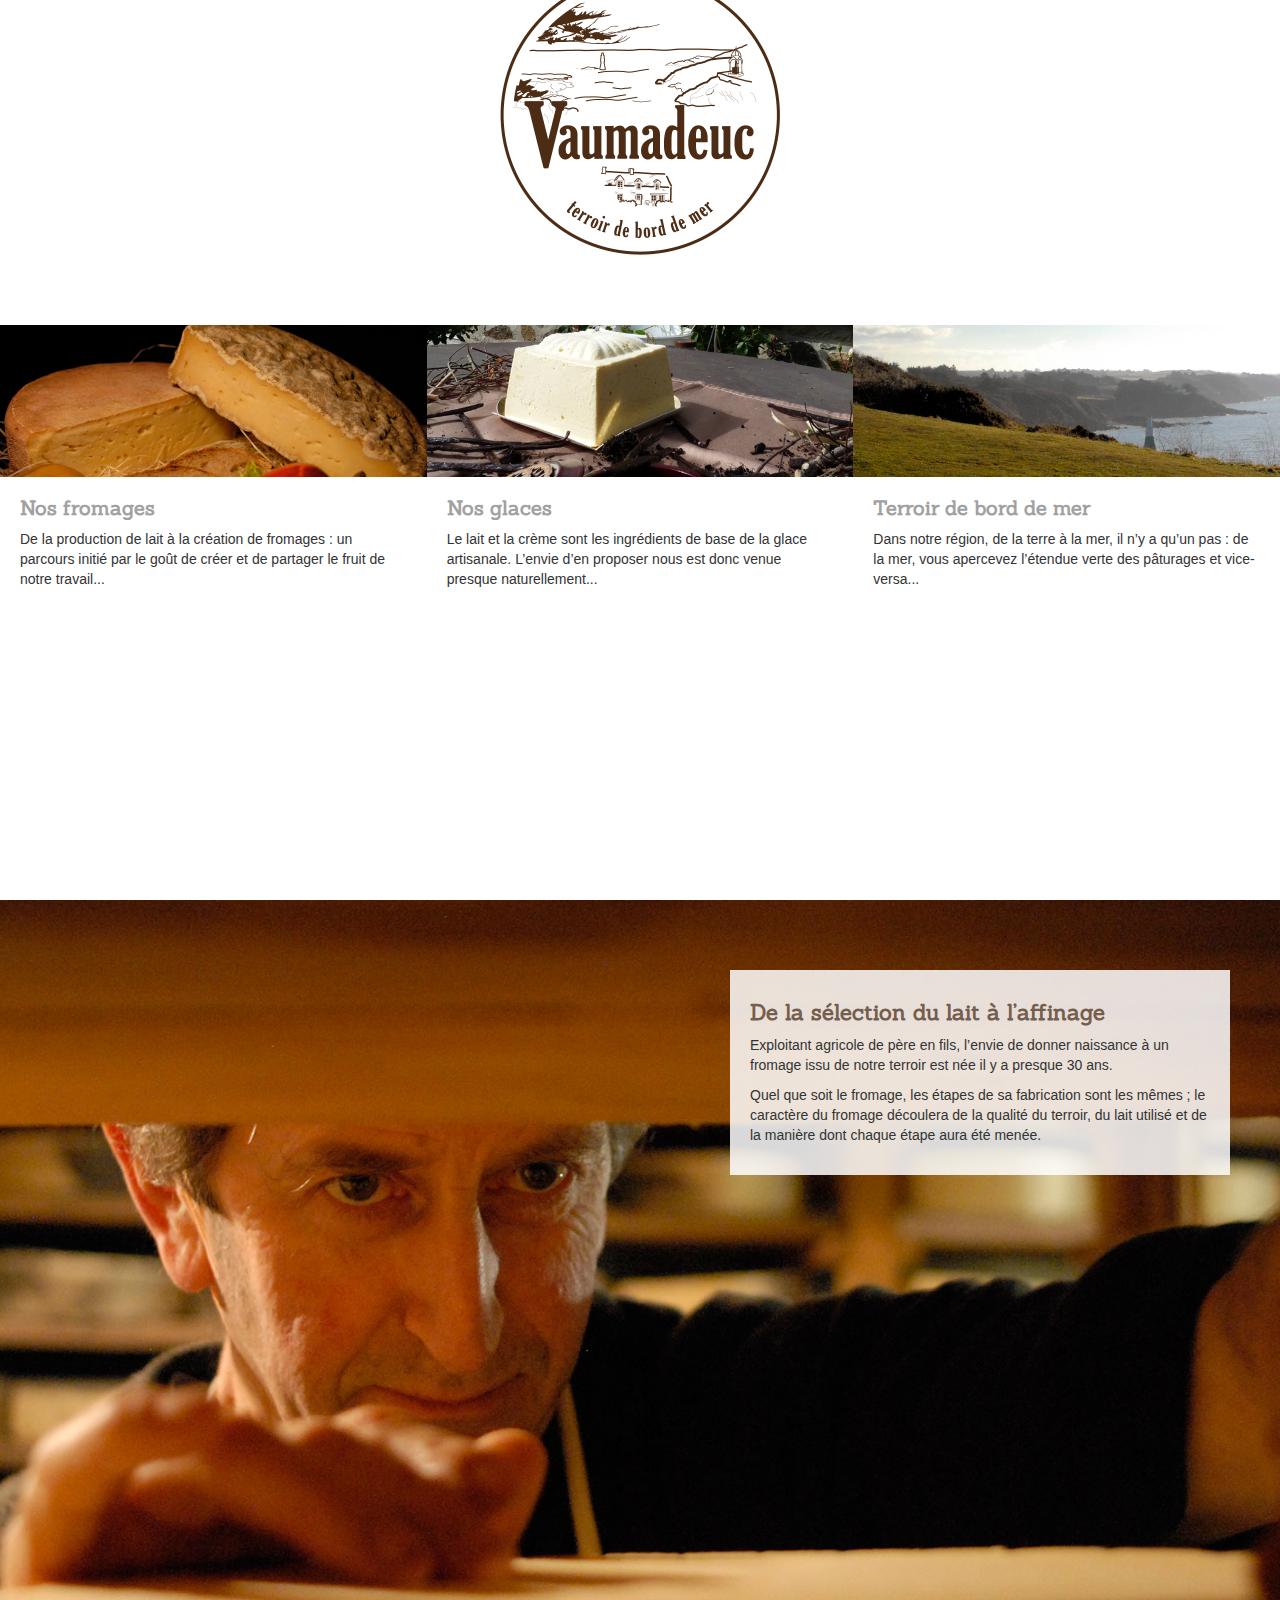
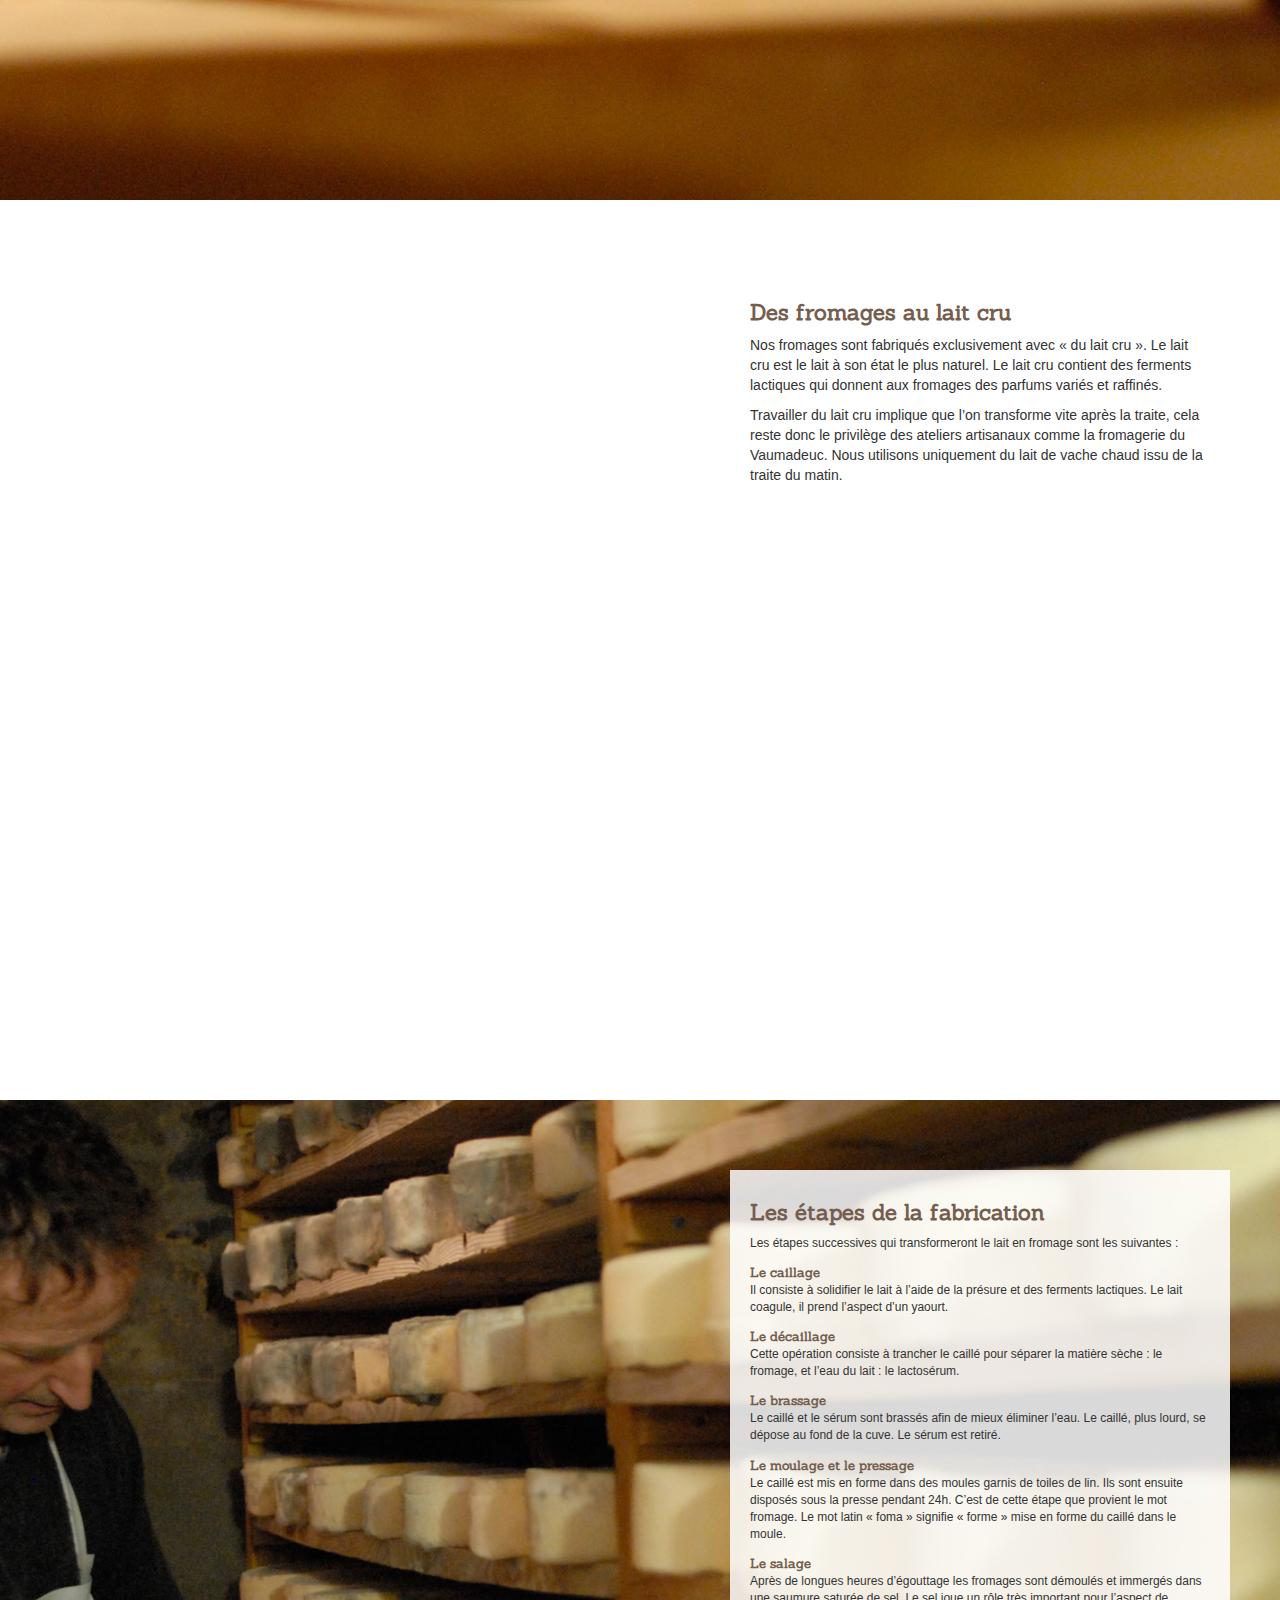
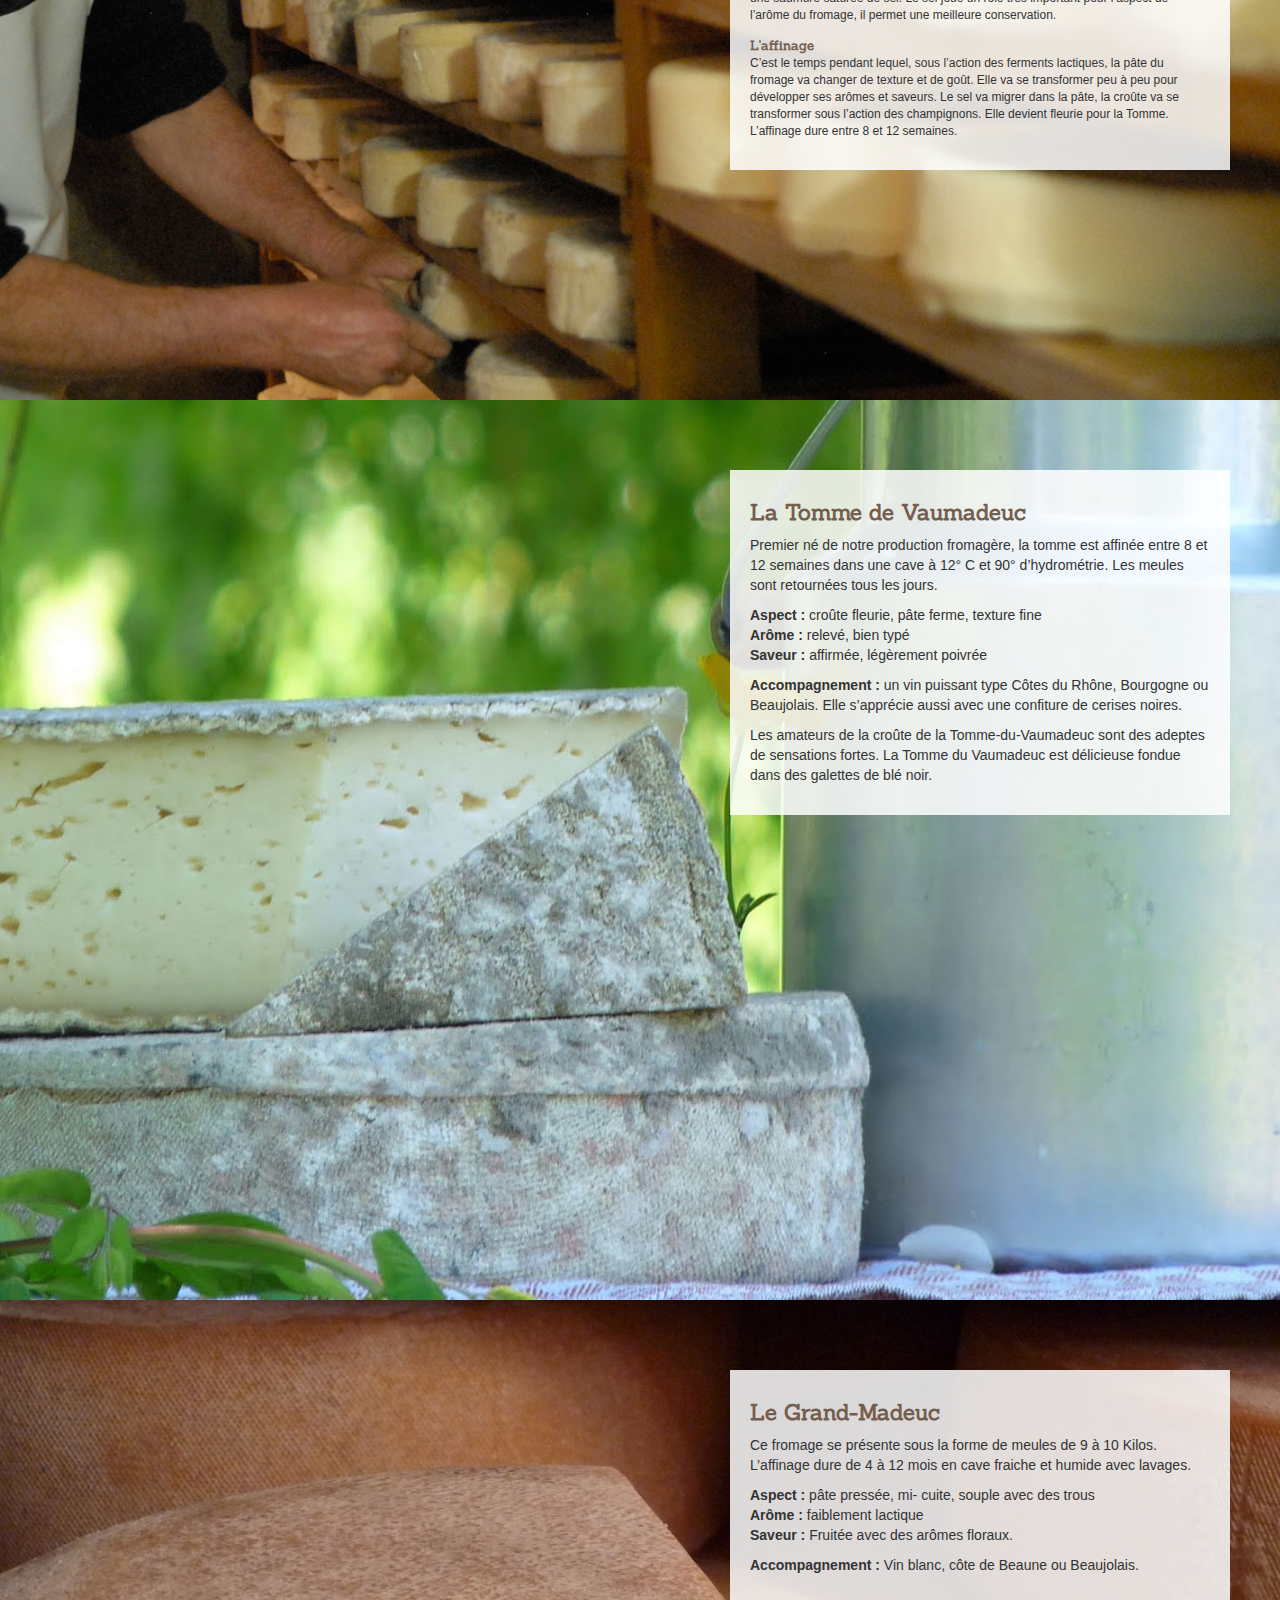
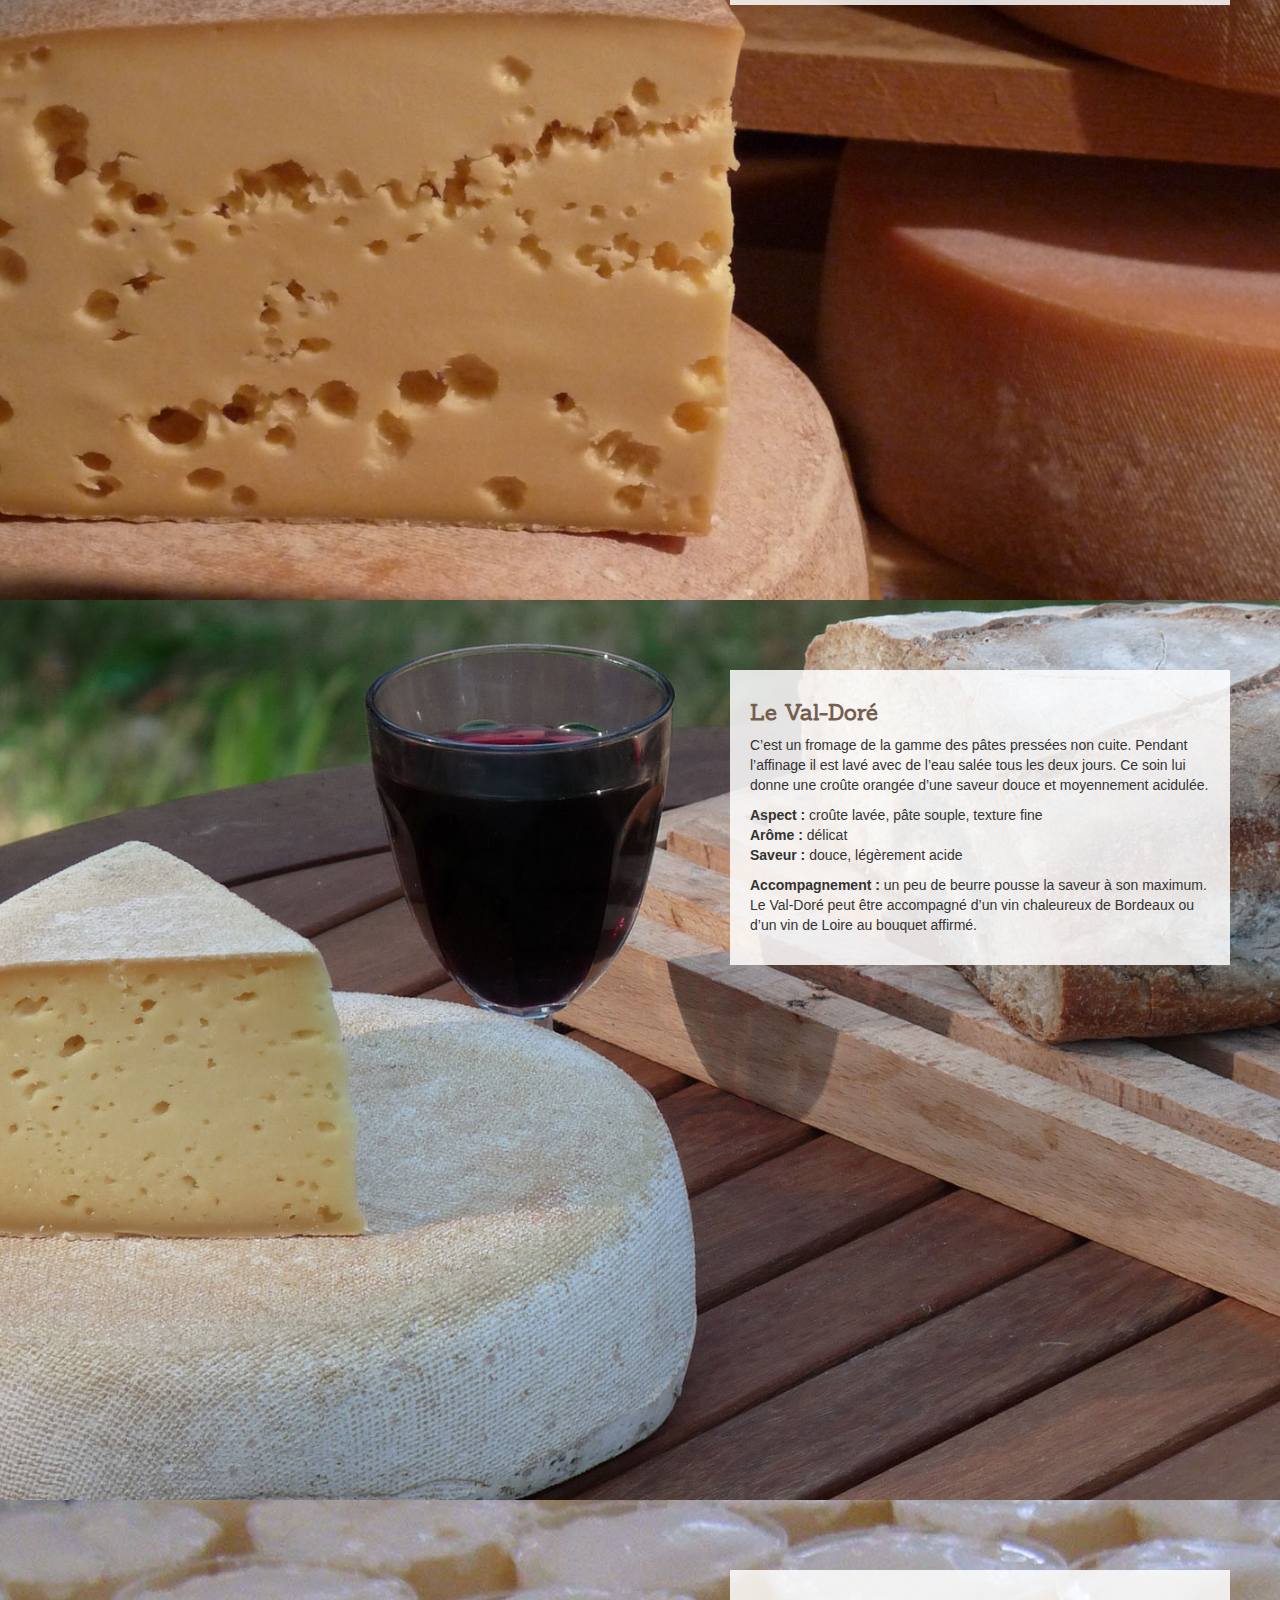
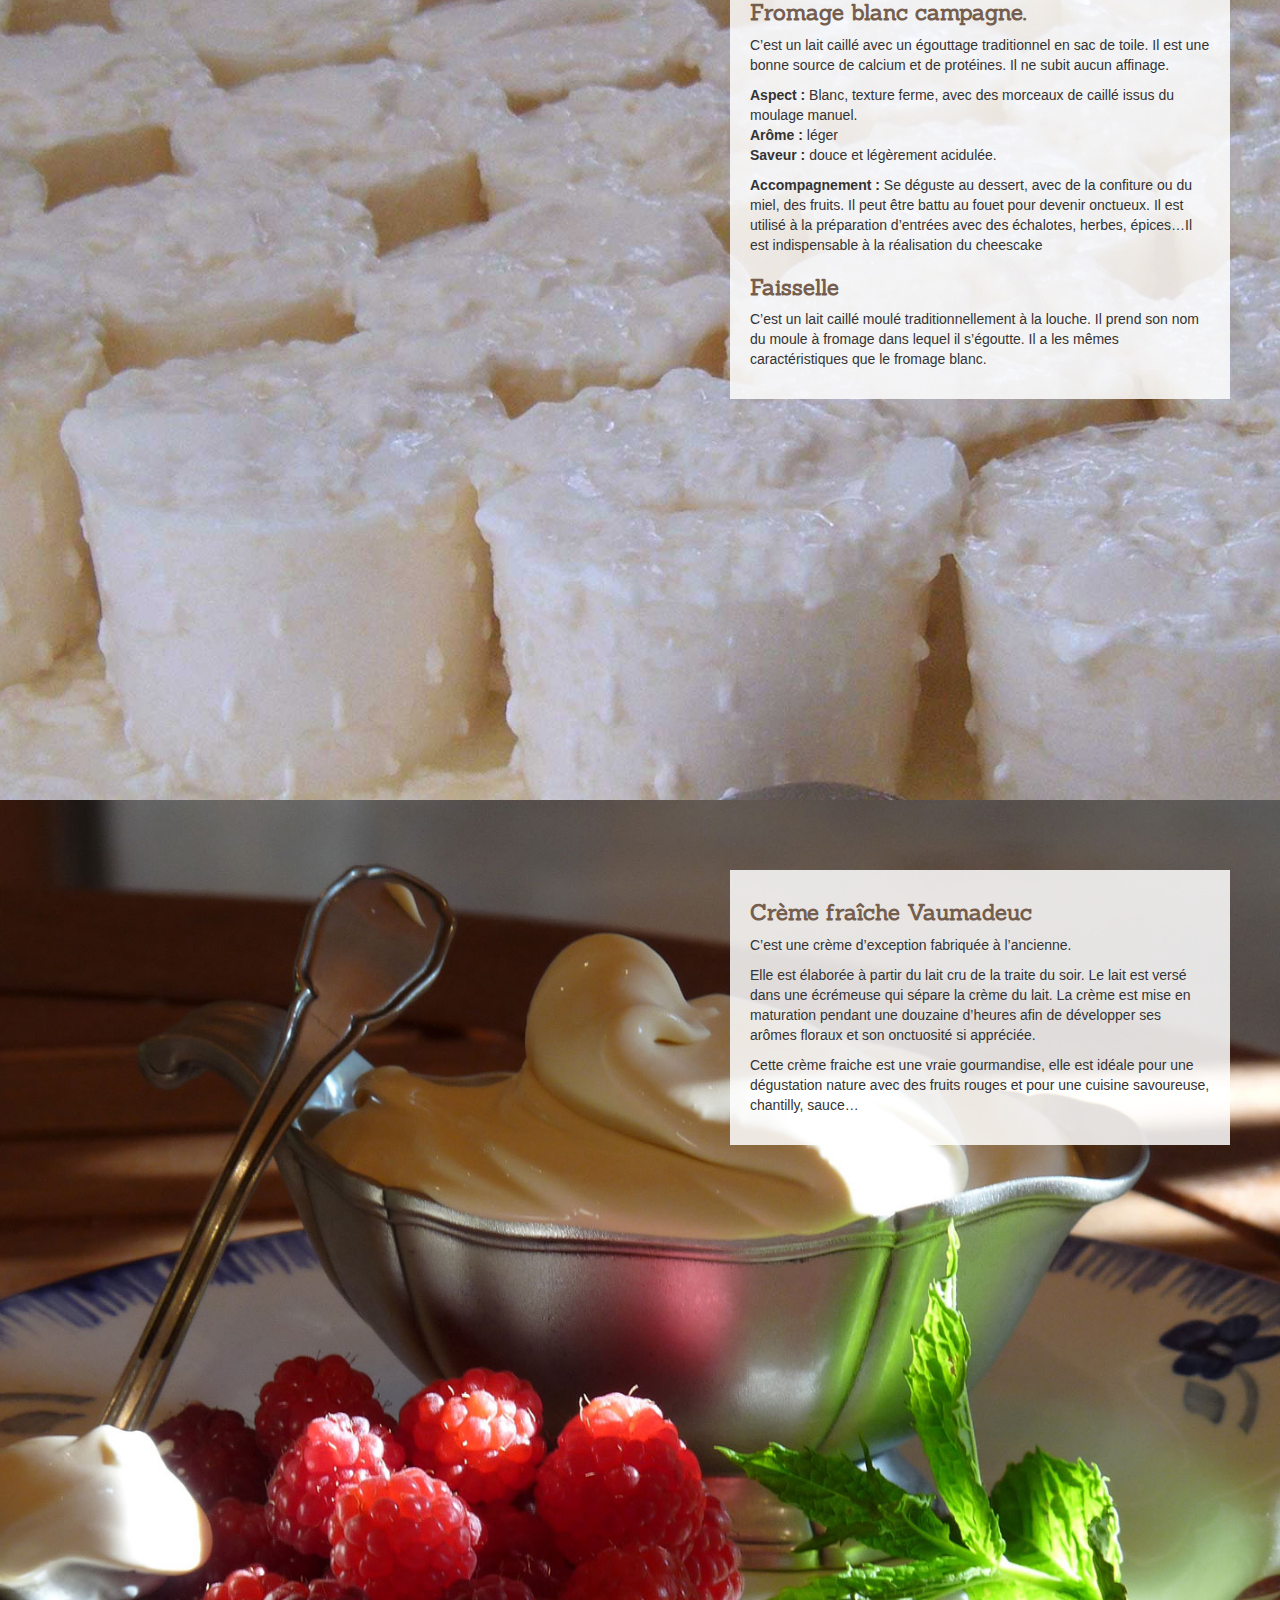
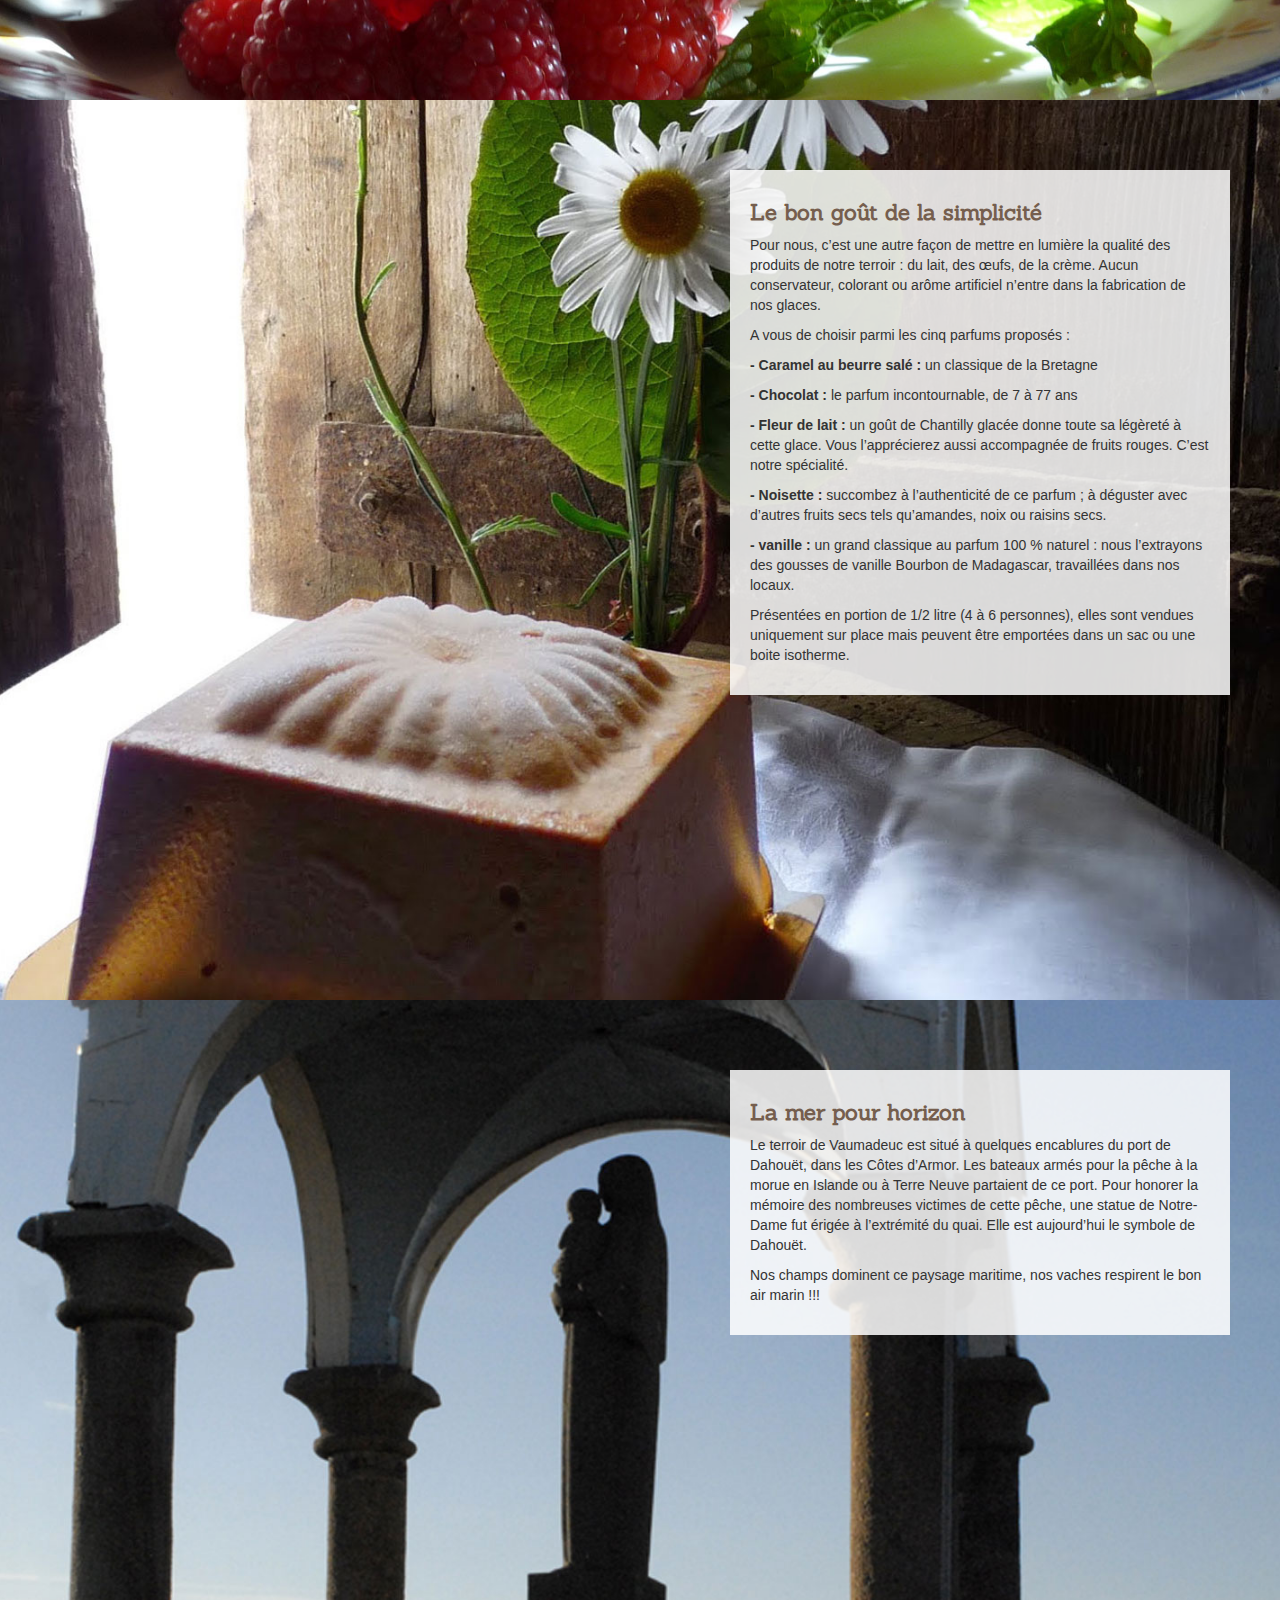
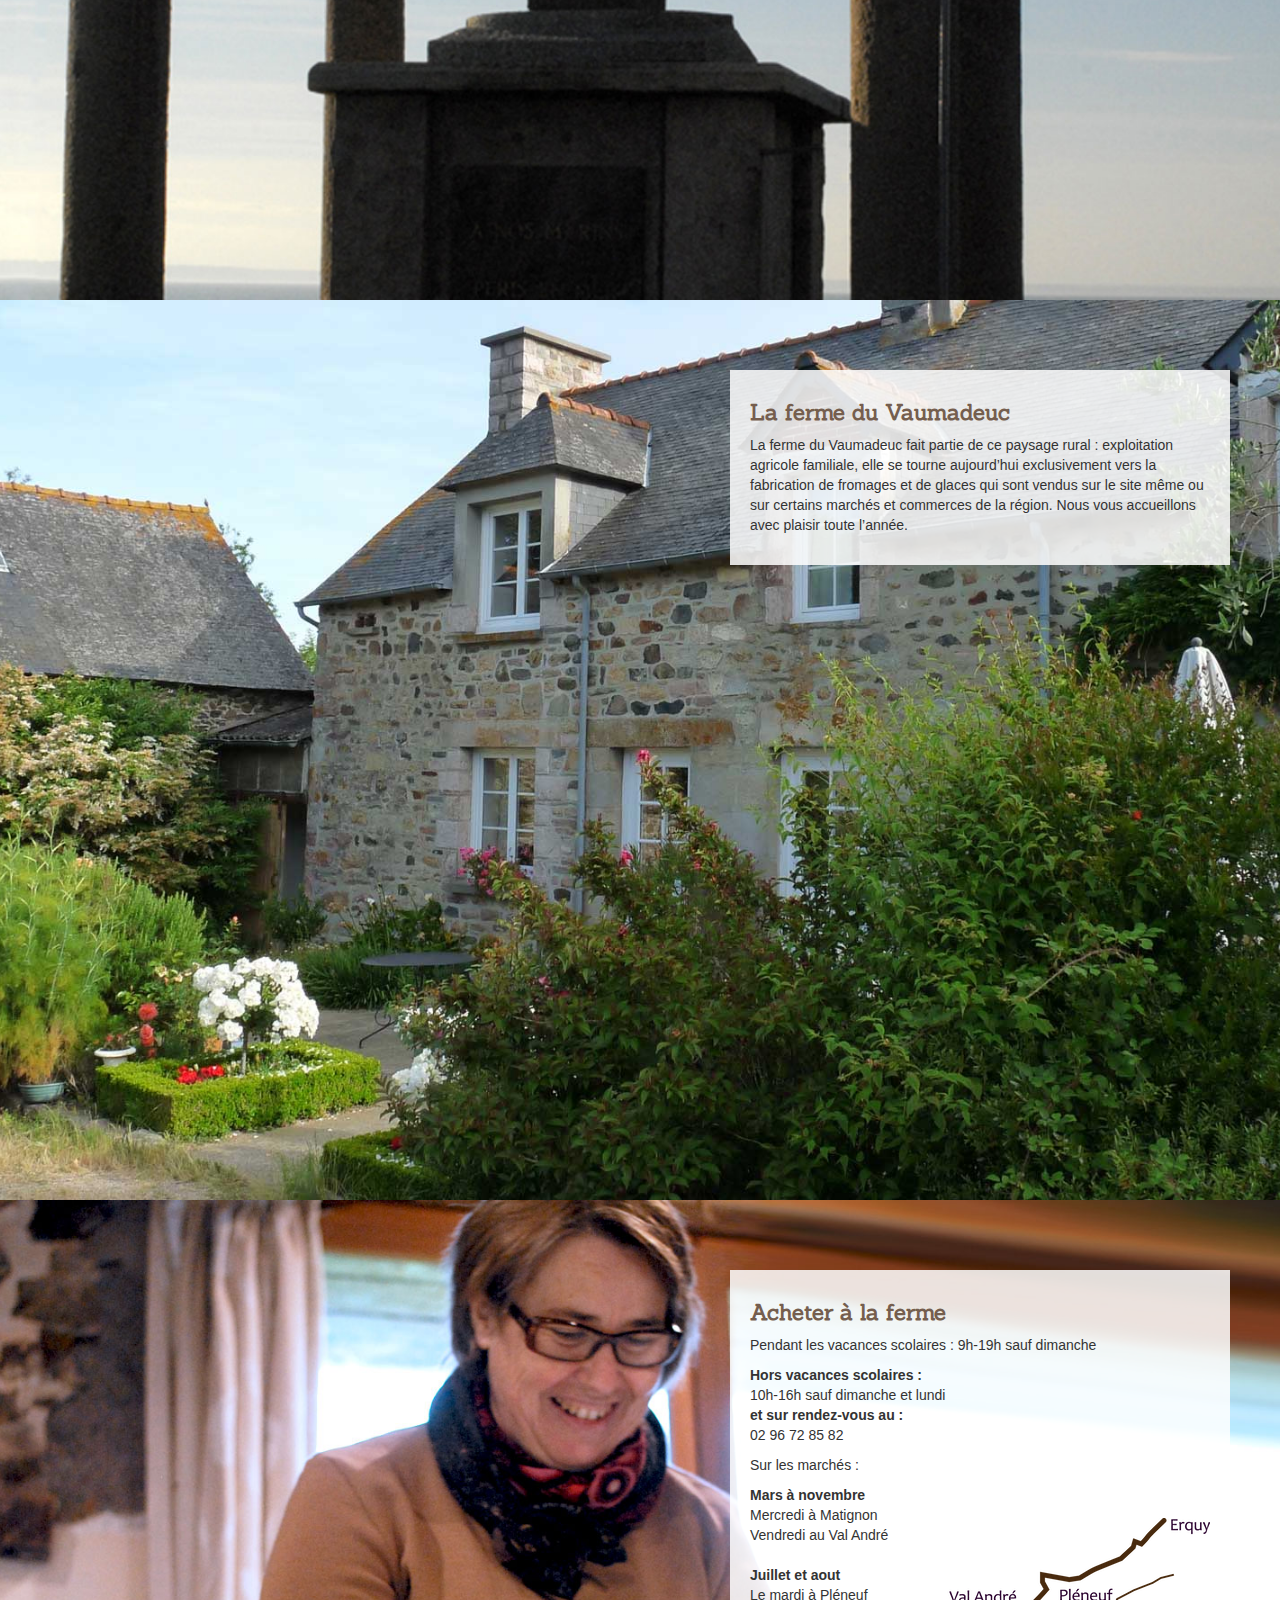
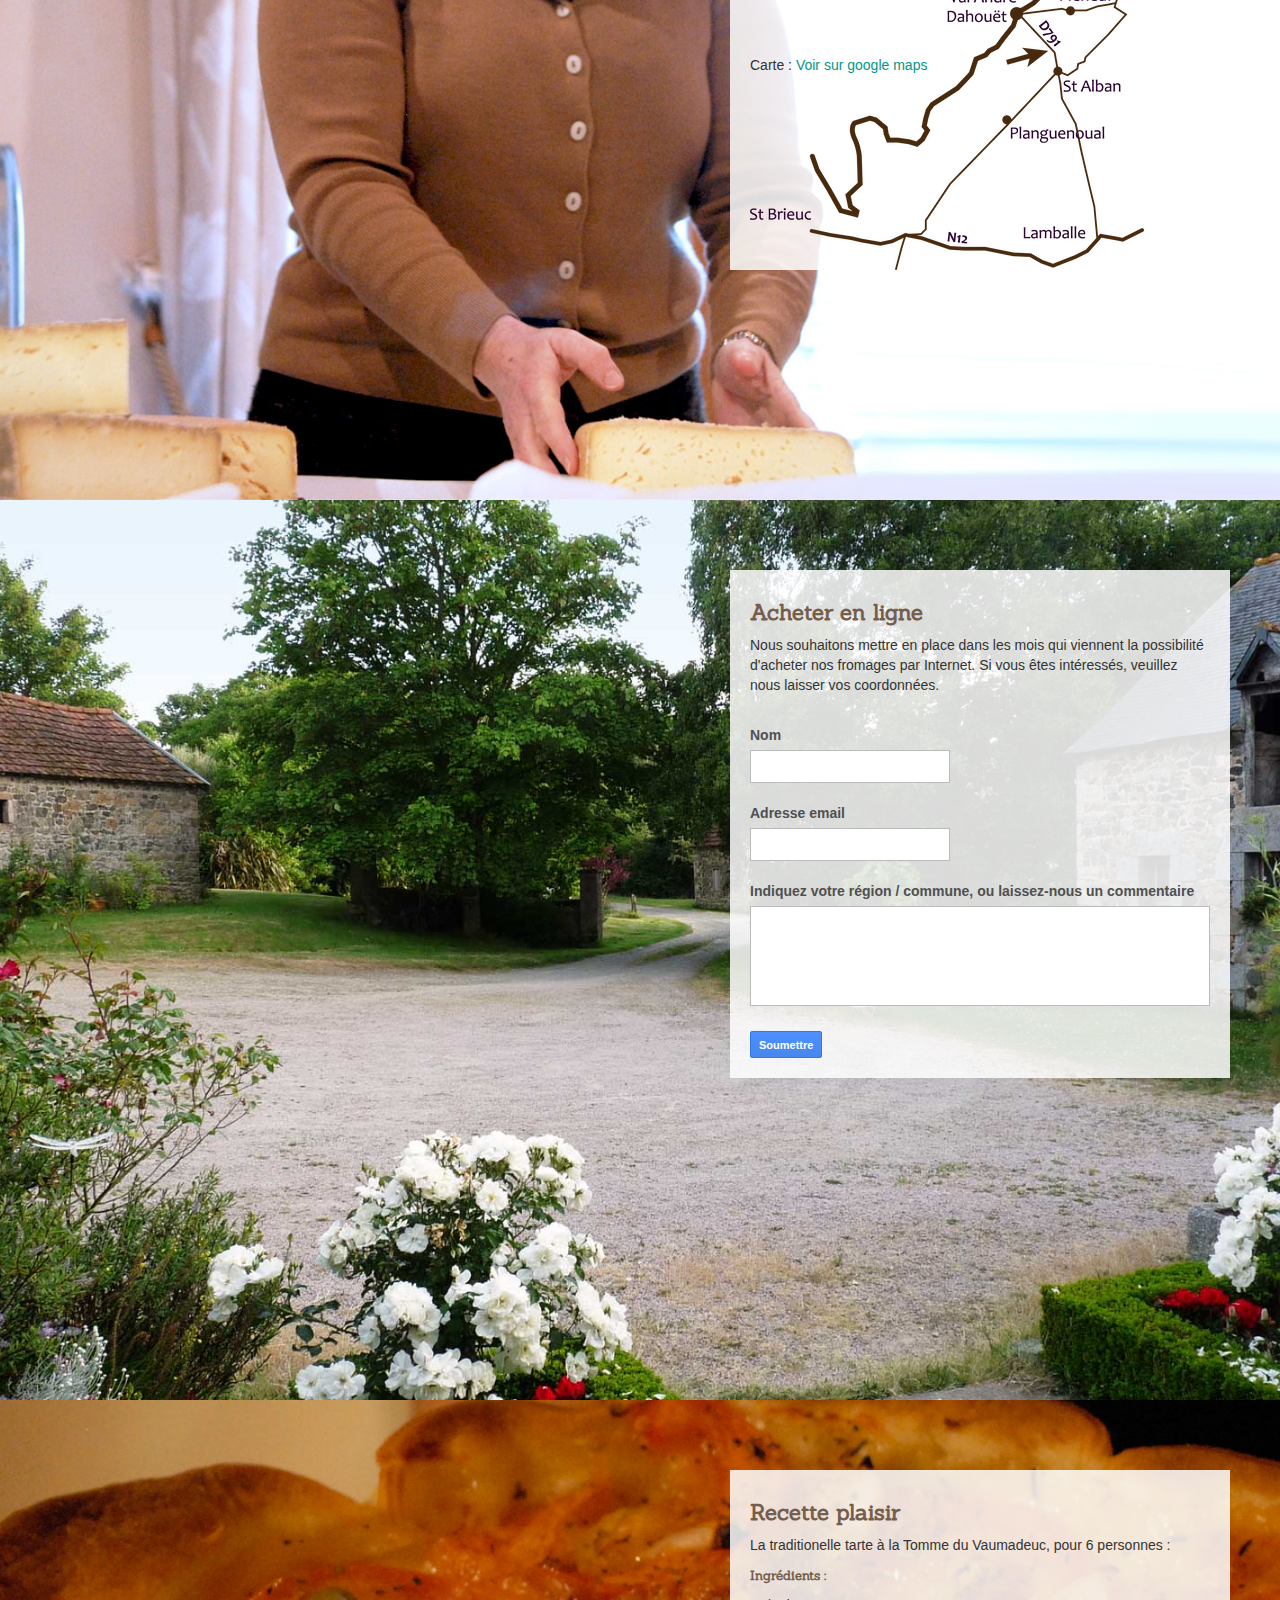
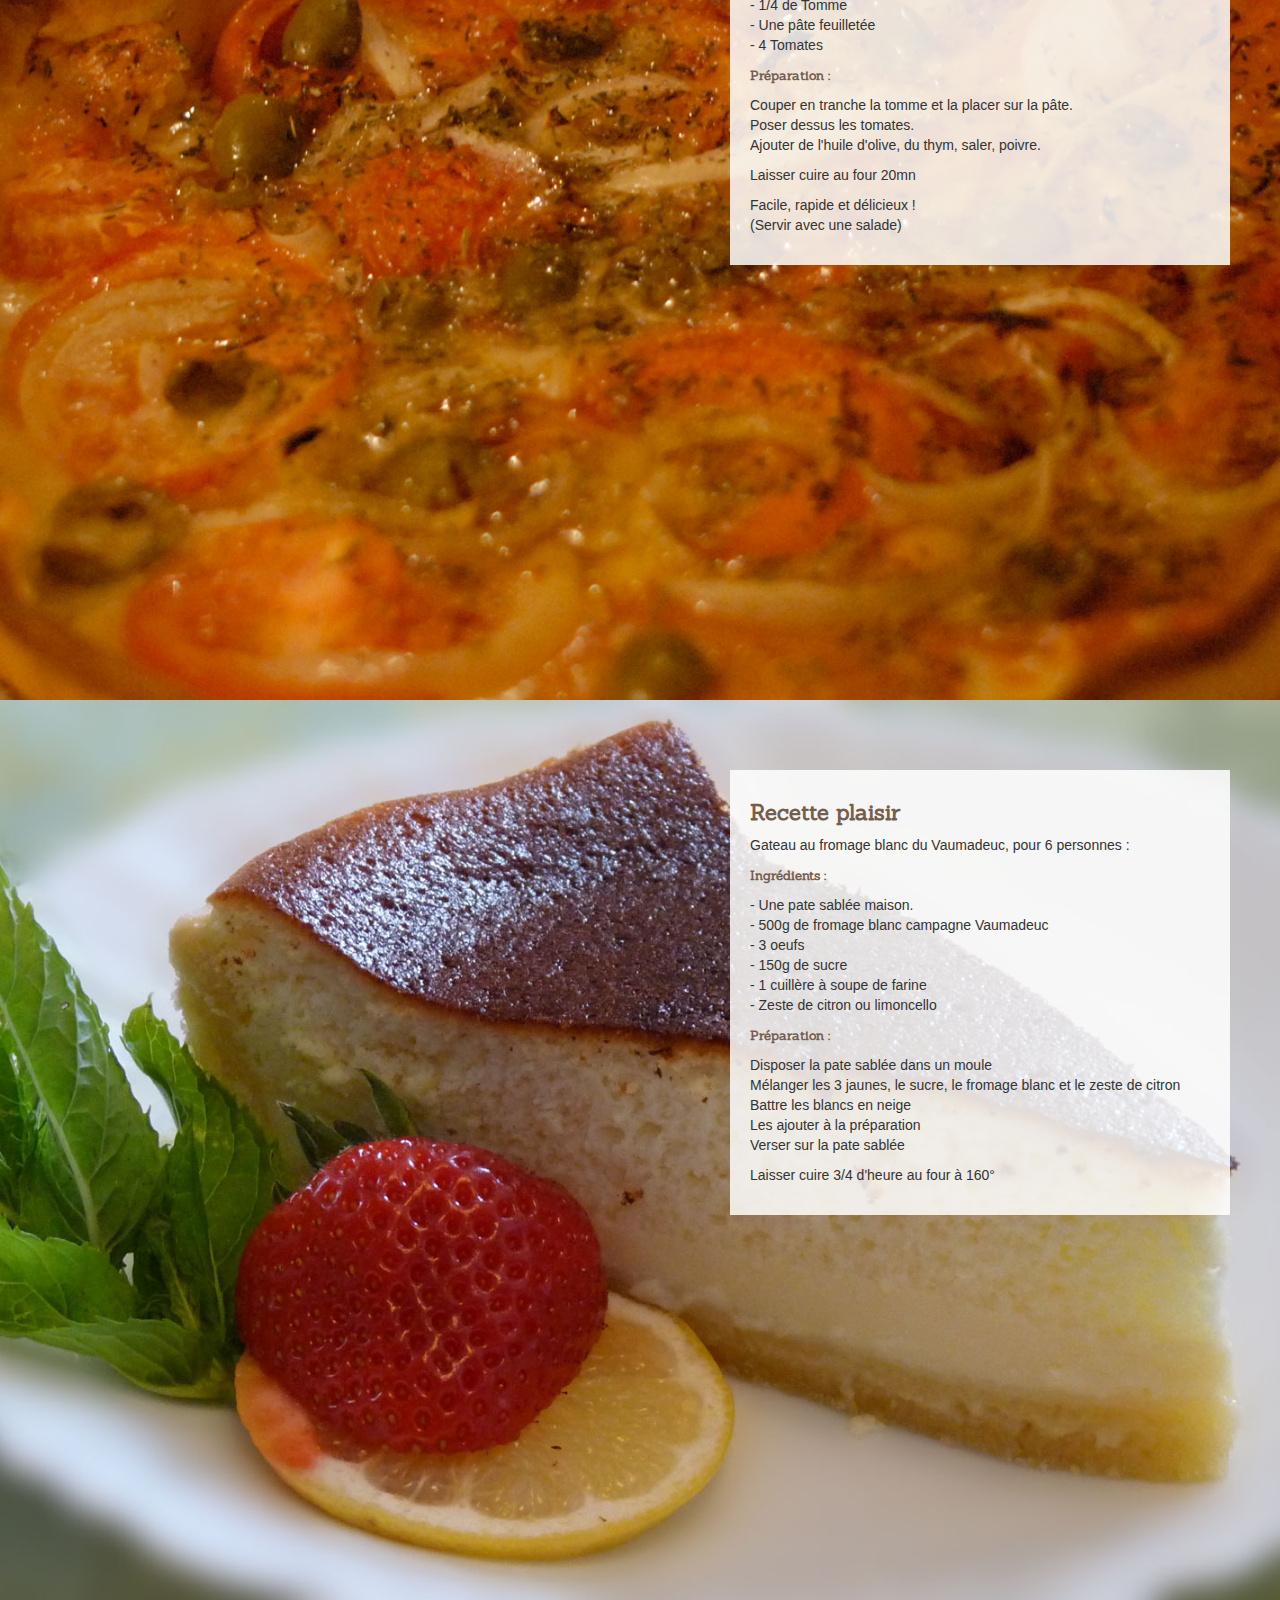
==== commit 8051511b: "finition2" ====
--- a/index.html
+++ b/index.html
@@ -249,6 +249,9 @@
                     <br> <br> <b>Juillet et aout</b>
                     <br> Le mardi à Pléneuf
                 </p>
+				<br>
+				<br>
+				<p>Carte : <a href="https://www.google.fr/maps/place/Ferme+du+Vaumadeuc/@48.5721882,-2.5485626,15z/data=!4m2!3m1!1s0x480e0e5f5da20475:0xe05d88360d24e3e4">Voir sur google maps</a></p>
 				
 				
             </article>
@@ -311,33 +314,49 @@
         <!-- recettes Section -->
         <section id="recettes" class="recette1-section">
             <article>
-                <h2>Des recettes plaisir à découvrir ici</h2>
-                <p>La traditionelle tarte au fromage, pour 6 personnes :
-                </p>
-                <p><h3>Ingrédients :</h3>
-                </p>
+                <h2>Recette plaisir</h2>
+                <p>La traditionelle tarte à la Tomme du Vaumadeuc, pour 6 personnes :	</p>
+				
+                <p><h3>Ingrédients :</h3></p>
+				
                 <p>- 1/4 de Tomme
                     <br>- Une pâte feuilletée
-                    <br>- 4 Tomates
-                </p>
-                <p><h3>Préparation :</h3>
-                </p>
+                    <br>- 4 Tomates</p>
+					
+                <p><h3>Préparation :</h3></p>
+				
                 <p>Couper en tranche la tomme et la placer sur la pâte.
                     <br>Poser dessus les tomates.
-                    <br>Ajouter de l'huile d'olive, du thym, saler, poivre.
-                </p>
-                <p>Laisser cuire au four 20mn
-                </p>
+                    <br>Ajouter de l'huile d'olive, du thym, saler, poivre.</p>
+                <p>Laisser cuire au four 20mn</p>
                 <p>Facile, rapide et délicieux !
-                    <br>(Servir avec une salade)
-                </p>
+                <br>(Servir avec une salade)</p>
             </article>
         </section>
 		
         <section id="recette2" class="recette2-section">
             <article>
-                <h2>Des recettes plaisir à découvrir ici</h2>
-                <p></p>
+                <h2>Recette plaisir</h2>
+                <p>Gateau au fromage blanc du Vaumadeuc, pour 6 personnes : </p>
+				
+				<p><h3>Ingrédients :</h3></p>
+				
+				<p>- Une pate sablée maison.
+					<br>- 500g de fromage blanc campagne Vaumadeuc
+					<br>- 3 oeufs
+					<br>- 150g de sucre
+					<br>- 1 cuillère à soupe de farine
+					<br>- Zeste de citron ou limoncello</p>
+				
+				<p><h3>Préparation :</h3></p>
+
+				<p>Disposer la pate sablée dans un moule
+					<br>Mélanger les 3 jaunes, le sucre, le fromage blanc et le zeste de citron
+					<br>Battre les blancs en neige
+					<br>Les ajouter à la préparation
+					<br>Verser sur la pate sablée
+				<p>Laisser cuire 3/4 d'heure au four à 160°</p>
+				
             </article>
         </section>
 		
@@ -358,7 +377,7 @@
                     // anchors:['', 'fromagerie1'],
                     navigation: true,
                     navigationPosition: 'left',
-                    navigationTooltips: ['Accueil','Sélection du lait','Le lait cru','La fabrication','La Tomme','Le Grand Madeuc','Le Val Doré','Le fromage blanc','La crème fraîche','Les glaces','Au bord de mer','La ferme du Vaumadeuc','Acheter à la ferme','Acheter en ligne','Tarte à la Tomme','Cheese cake','Plan'],
+                    navigationTooltips: ['Accueil','Sélection du lait','Le lait cru','La fabrication','La Tomme','Le Grand Madeuc','Le Val Doré','Le fromage blanc','La crème fraîche','Les glaces','Au bord de mer','La ferme du Vaumadeuc','Acheter à la ferme','Acheter en ligne','Tarte à la Tomme','Gateau au fromage blanc','Plan'],
                     // showActiveTooltip: false,
                     // slidesNavigation: true,
                     // slidesNavPosition: 'bottom',
